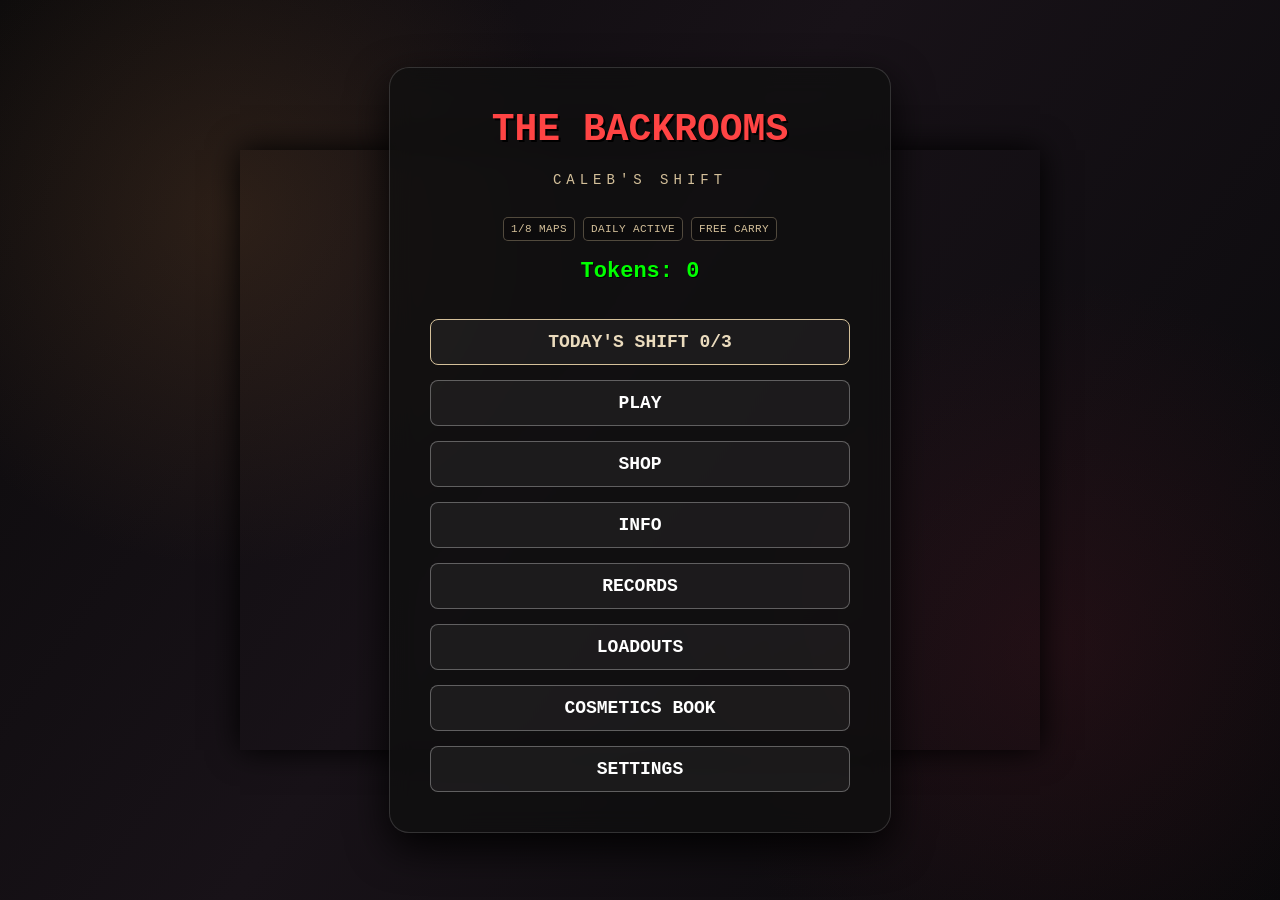
==== index.html @ a56b7ee3 "Add files via upload" ====
<!DOCTYPE html>
<html lang="en">
<head>
    <meta charset="UTF-8">
    <meta name="viewport" content="width=device-width, initial-scale=1.0, maximum-scale=1.0, user-scalable=no">
    <meta name="theme-color" content="#0a0a0a">
    <link rel="manifest" href="manifest.json">
    <meta name="mobile-web-app-capable" content="yes">
    <meta name="apple-mobile-web-app-capable" content="yes">
    <meta name="apple-mobile-web-app-status-bar-style" content="black-translucent">
    <meta name="apple-mobile-web-app-title" content="Caleb's Shift">
    <link rel="apple-touch-icon" href="assets/apple-touch-icon.png">
    <meta name="description" content="Repair the generators, survive the Backrooms, and catch the monster before it catches you.">
    <title>The Backrooms: Caleb's Shift</title>
        <link rel="stylesheet" href="css/style.css">
</head>
<body>

    <div id="menuBackdrop" aria-hidden="true"></div>
    <div id="crtFilter"></div>
    <div id="heatOverlay" aria-hidden="true"></div>
    <div id="fpsCounter">60 FPS</div>
    <div id="notificationStack" aria-live="polite"></div>

    <div id="gameHUD">
        <button id="hudCollapse" onclick="toggleHUDCollapsed()" aria-label="Hide HUD">‹</button>
        Generators: <span id="genCount">0/0</span>
        <div id="inventory"></div>
        <div id="mutations"></div>
        <button id="monsterRosterToggle" onclick="toggleMonsterRoster()" style="display:none;">MONSTERS ▾</button>
        <div id="monsterRoster" style="display:none;"></div>
    </div>
    <aside id="mapTaskHUD" aria-live="polite" style="display:none;"><div id="mapObjective"></div></aside>
    <button id="mapButton" onclick="toggleMapOverlay()" aria-label="Open map">MAP</button>
    <div id="mapOverlay" role="dialog" aria-label="Map" style="display:none;"><div class="map-card"><button onclick="toggleMapOverlay()">CLOSE MAP</button><canvas id="mapCanvas" width="640" height="440"></canvas><p>Viewing the map does not pause the hunt.</p></div></div>
    <aside id="hotelTaskHUD" aria-live="polite" style="display:none;">
        <div class="hotel-task-title">HOTEL ASSIGNMENTS <span id="hotelTaskCount">0/2</span></div>
        <div id="hotelTaskList"></div>
    </aside>
    <div id="storyLine" aria-live="polite"></div>

    <div id="hotelDialogue" role="dialog" aria-modal="false" aria-live="polite" style="display:none;">
        <div class="hotel-dialogue-card">
            <div id="hotelDialogueName" class="hotel-dialogue-name">HOTEL STAFF</div>
            <div id="hotelDialogueText" class="hotel-dialogue-text"></div>
            <div id="hotelDialogueChoices" class="hotel-dialogue-choices"></div>
            <button class="hotel-dialogue-close" onclick="closeHotelDialogue()">LEAVE</button>
        </div>
    </div>
    
    <!-- In-Game Alert Messages -->
    <div id="message" style="position: absolute; top: 50%; left: 50%; transform: translate(-50%, -50%); background: rgba(10, 10, 10, 0.85); backdrop-filter: blur(10px); padding: 30px 50px; border: 2px solid rgba(255,255,255,0.3); border-radius: 15px; font-size: 30px; text-align: center; display: none; pointer-events: none; z-index: 200; box-shadow: 0 10px 30px rgba(0,0,0,0.8);"></div>

    <!-- Main Menu -->
    <div id="mainMenu" class="menu-panel" style="display: flex;">
        <h1>THE BACKROOMS</h1>
        <div class="subtitle">CALEB'S SHIFT</div>
        <div id="menuStatusRow" class="menu-status-row"></div>
        <div class="token-display" id="tokenDisplayMain">Tokens: 0</div>
        <button class="todays-shift-button" onclick="showMenu('objectivesMenu')">TODAY'S SHIFT <span id="dailyBadge"></span></button>
        <button onclick="showMenu('modeMenu')">PLAY</button>
        <button onclick="openShop()">SHOP</button>
        <button onclick="showMenu('infoMenu')">INFO</button>
        <button onclick="showMenu('recordsMenu')">RECORDS</button>
        <button onclick="showMenu('loadoutsMenu')">LOADOUTS</button>
        <button onclick="showMenu('cosmeticsMenu')">COSMETICS BOOK</button>
        <button onclick="showMenu('settingsMenu')">SETTINGS</button>
        <button id="developerStudioButton" class="developer-menu-button" onclick="openDeveloperStudio()" style="display:none;">DEVELOPER STUDIO</button>
        <button id="developerDisableButton" class="developer-disable-button" onclick="disableDeveloperAccess()" aria-label="Disable developer mode" title="Disable developer mode" style="display:none;">×</button>
    </div>

    <div id="developerUnlockDialog" class="developer-dialog-backdrop" style="display:none;" role="dialog" aria-modal="true" aria-labelledby="developerUnlockTitle">
        <div class="developer-dialog-card">
            <h2 id="developerUnlockTitle">DEVELOPER ACCESS</h2>
            <p>Enter the developer code to add the room-building studio to the main menu.</p>
            <input id="developerCodeInput" class="developer-text-input" type="password" autocomplete="off" spellcheck="false" placeholder="Developer code">
            <div id="developerUnlockError" class="developer-dialog-error" aria-live="polite"></div>
            <div class="developer-dialog-actions"><button onclick="submitDeveloperUnlock()">UNLOCK</button><button onclick="closeDeveloperUnlock()" class="developer-secondary-button">CANCEL</button></div>
        </div>
    </div>

    <div id="developerRoomDialog" class="developer-dialog-backdrop" style="display:none;" role="dialog" aria-modal="true" aria-labelledby="developerRoomTitle">
        <div class="developer-dialog-card developer-room-dialog-card">
            <h2 id="developerRoomTitle">SAVE ROOM</h2>
            <p>Give this room a name and a short description. You can change both later.</p>
            <label>What is the name of this room?<input id="developerRoomNameInput" class="developer-text-input" type="text" maxlength="80" autocomplete="off" placeholder="Example: Platform 01"></label>
            <label>What is the description?<textarea id="developerRoomDescriptionInput" class="developer-text-input developer-textarea" maxlength="500" placeholder="What makes this room important or different?"></textarea></label>
            <div id="developerRoomError" class="developer-dialog-error" aria-live="polite"></div>
            <div class="developer-dialog-actions"><button onclick="submitDeveloperRoomDetails()">CONTINUE</button><button onclick="closeDeveloperRoomDialog()" class="developer-secondary-button">CANCEL</button></div>
        </div>
    </div>

    <section id="developerStudio" class="developer-studio" style="display:none;" aria-label="Developer Studio">
        <header class="developer-studio-header">
            <div><span class="developer-eyebrow">CALEB'S SHIFT · AUTHORING TOOL</span><h2>DEVELOPER STUDIO</h2></div>
            <div class="developer-header-actions"><button onclick="newDeveloperRoom()">NEW ROOM</button><button onclick="saveDeveloperRoom()" class="developer-primary-button">SAVE</button><button onclick="closeDeveloperStudio()" class="developer-danger-button">EXIT</button></div>
        </header>
        <div class="developer-studio-body">
            <aside class="developer-sidebar developer-room-sidebar">
                <div class="developer-sidebar-heading"><span>ROOMS</span><button onclick="newDeveloperRoom()" aria-label="Create new room">+</button></div>
                <div id="developerRoomList" class="developer-room-list"></div>
                <div class="developer-sidebar-tools"><button onclick="exportDeveloperRoom()">EXPORT CURRENT</button><button onclick="exportDeveloperRooms()">EXPORT ALL</button><button onclick="document.getElementById('developerRoomFileInput').click()">IMPORT ROOM</button><input id="developerRoomFileInput" type="file" accept="application/json,.json" style="display:none" onchange="importDeveloperRoom(event)"></div>
            </aside>
            <main class="developer-workspace">
                <div class="developer-toolbar" role="toolbar" aria-label="Room tools">
                    <button data-dev-tool="select" class="active-dev-tool">SELECT</button>
                    <button data-dev-tool="floor">FLOOR</button>
                    <button data-dev-tool="wall">WALL</button>
                    <button data-dev-tool="decoration">DECOR</button>
                    <button data-dev-tool="spawn">SPAWN</button>
                    <button data-dev-tool="connection">CONNECT</button>
                    <button data-dev-tool="eraser">ERASER</button>
                    <span class="developer-toolbar-separator"></span>
                    <button onclick="developerUndo()">UNDO</button><button onclick="developerRedo()">REDO</button><button onclick="developerFitCanvas()">FIT</button><button onclick="developerPlaytest()">PLAY TEST</button>
                </div>
                <div class="developer-canvas-wrap"><canvas id="developerCanvas" width="960" height="600" tabindex="0" aria-label="2D room canvas"></canvas><div id="developerCanvasHint" class="developer-canvas-hint">Create a room, then choose a tool and place objects here.</div></div>
                <div class="developer-statusbar"><span id="developerToolStatus">SELECT · Click an object to inspect it.</span><span id="developerDirtyStatus">UNSAVED</span></div>
            </main>
            <aside class="developer-sidebar developer-inspector-sidebar">
                <div class="developer-inspector-section"><div class="developer-sidebar-heading"><span>ROOM DETAILS</span></div><div id="developerRoomSummary" class="developer-room-summary">No room selected.</div><button onclick="openDeveloperRoomDialog()" style="margin-top:8px; width:100%; font-size:10px;">EDIT NAME / DESCRIPTION</button></div>
                <div class="developer-inspector-section"><div class="developer-sidebar-heading"><span>ROOM COLORS</span></div><label class="developer-color-row">FLOOR <input id="developerFloorColor" type="color" value="#5d594d"></label><label class="developer-color-row">WALL <input id="developerWallColor" type="color" value="#262625"></label><label class="developer-color-row">ACCENT <input id="developerAccentColor" type="color" value="#d4c09a"></label></div>
                <div class="developer-inspector-section"><div class="developer-sidebar-heading"><span>TOOL OPTIONS</span></div><label id="developerDecorationOption" class="developer-option-row">DECORATION<select id="developerDecorationType"><option value="bench">Bench</option><option value="locker">Locker</option><option value="column">Column</option><option value="poster">Poster</option><option value="lamp">Lamp</option><option value="crate">Crate</option><option value="sign">Sign</option></select></label><label id="developerSpawnOption" class="developer-option-row">SPAWN TYPE<select id="developerSpawnType"><option value="player">Player</option><option value="generator">Generator</option><option value="nizar">Nizar</option><option value="monster">Monster</option><option value="item">Item</option><option value="exit">Exit</option></select></label><label id="developerConnectionOption" class="developer-option-row">CONNECTION<select id="developerConnectionDirection"><option value="north">North</option><option value="east">East</option><option value="south">South</option><option value="west">West</option></select></label><p class="developer-help-text">Floor and wall tools draw rectangles. Decor, spawn, and connection tools place one marker per click. Select an object and press Delete to remove it.</p></div>
                <div class="developer-inspector-section"><div class="developer-sidebar-heading"><span>SELECTED OBJECT</span></div><div id="developerSelectionSummary" class="developer-selection-summary">Nothing selected.</div><button id="developerDeleteButton" onclick="deleteDeveloperSelection()" class="developer-secondary-button" disabled>DELETE SELECTED</button></div>
            </aside>
        </div>
    </section>

    <div id="statsMenu" class="menu-panel">
        <h2>RUN RECORDS</h2>
        <div id="statsContent" style="text-align:left; line-height:1.7;"></div>
        <button onclick="showMenu('mainMenu')">BACK</button>
    </div>

    <div id="cosmeticsMenu" class="menu-panel" style="max-height:80vh; overflow-y:auto;">
        <h2>COLLECTOR'S BOOK</h2>
        <div class="cosmetic-tabs"><button onclick="setCosmeticTab('colors')">COLORS</button><button onclick="setCosmeticTab('trails')">TRAILS</button><button onclick="setCosmeticTab('hats')">HATS</button><button onclick="setCosmeticTab('masks')">MASKS</button><button onclick="setCosmeticTab('skins')">SKINS</button></div>
        <div id="cosmeticsContent" style="text-align:left; line-height:1.7;"></div>
        <button onclick="showMenu('mainMenu')">BACK</button>
    </div>

    <div id="collectionMenu" class="menu-panel" style="max-height:80vh; overflow-y:auto;">
        <h2>COLLECTION</h2>
        <div id="collectionContent" style="text-align:left; line-height:1.55;"></div>
        <button onclick="showMenu('mainMenu')">BACK</button>
    </div>

    <div id="recordsMenu" class="menu-panel" style="max-height:84vh; overflow-y:auto;">
        <h2>RECORDS</h2>
        <div id="recordsContent" style="text-align:left; line-height:1.55;"></div>
        <button onclick="showMenu('mainMenu')">BACK</button>
    </div>

    <div id="objectivesMenu" class="menu-panel" style="max-height:80vh; overflow-y:auto;">
        <h2>DAILY OBJECTIVES</h2>
        <div id="dailyObjectivesContent" style="text-align:left; line-height:1.5;"></div>
        <p style="font-size:12px;color:#888">Objectives refresh each day on this device.</p>
        <button onclick="showMenu('mainMenu')">BACK</button>
    </div>

    <div id="loadoutsMenu" class="menu-panel" style="max-height:80vh; overflow-y:auto;">
        <h2>LOADOUTS</h2>
        <p style="font-size:12px;color:#aaa">Choose which owned item types are available during your next run. Items still leave your inventory when used.</p>
        <div id="loadoutsContent"></div>
        <button onclick="showMenu('mainMenu')">BACK</button>
    </div>

    <div id="updateBanner" role="status">
        <span>New version available.</span>
        <button id="updateButton">RELOAD</button>
    </div>

    <div id="installMenu" class="menu-panel">
        <h2>PHONE SETUP</h2>
        <div style="text-align:left; font-size:14px; line-height:1.5;">
            <b>Best fullscreen:</b> install the game from your browser's menu, then launch it from the Home Screen.<br><br>
            <b>iPhone:</b> open in Safari → Share → Add to Home Screen → Add.<br><br>
            <b>Android:</b> open in Chrome → menu ⋮ → Install app or Add to Home screen.<br><br>
            Once installed, the browser bar should disappear and the game can work offline after its first online load.
        </div>
        <button id="installButton" style="display:none; border-color:#0f0; color:#0f0;">INSTALL APP</button>
        <button onclick="showMenu('settingsMenu')" style="margin-top:15px; border-color:#ff4444; color:#ff4444;">BACK</button>
    </div>

    <!-- End Menu -->
    <div id="endMenu" class="menu-panel">
        <h1 id="endTitle">YOU WIN</h1>
        <h2 id="endDesc" style="font-weight: normal; margin-bottom: 25px;"></h2>
        <button onclick="playAgainFromEnd()">PLAY AGAIN</button>
        <button onclick="returnToMainMenu()">MAIN MENU</button>
    </div>

    <!-- Mode Menu -->
    <div id="modeMenu" class="menu-panel">
        <h2>CHOOSE MODE</h2>
        <button onclick="chooseMode('campaign')">CAMPAIGN<br><span style="font-size:12px;color:#aaa">Unlock maps and progress through the story.</span></button>
        <button onclick="openChallengeMode()">CHALLENGE MODE<br><span style="font-size:12px;color:#aaa">Three rotating altered contracts with token rewards.</span></button>
        <button onclick="chooseMode('endless')">ENDLESS MODE<br><span style="font-size:12px;color:#aaa">Each completed round gets more dangerous.</span></button>
        <button onclick="chooseMode('survival')">SURVIVAL MODE<br><span style="font-size:12px;color:#aaa">Build your own monster challenge.</span></button>
        <button onclick="showMenu('mainMenu')" style="margin-top:15px; border-color:#ff4444; color:#ff4444;">BACK</button>
    </div>

    <div id="challengeMenu" class="menu-panel" style="max-height:80vh; overflow-y:auto;">
        <h2>CHALLENGE BOARD</h2>
        <p style="font-size:12px;color:#aaa">Complete altered contracts. Each one has its own map rule and reward.</p>
        <div id="challengeContent"></div>
        <button onclick="showMenu('modeMenu')" style="border-color:#ff4444;color:#ff4444;">BACK</button>
    </div>

    <!-- Map Select -->
    <div id="mapMenu" class="menu-panel" style="max-height:80vh; overflow-y:auto;">
        <h2>SELECT MAP</h2>
        <div id="mapOptions"></div>
        <button onclick="showMenu('modeMenu')" style="margin-top:15px; border-color:#ff4444; color:#ff4444;">BACK</button>
    </div>

    <!-- Difficulty Menu -->
    <div id="diffMenu" class="menu-panel">
        <h2>SELECT DIFFICULTY</h2>
        <div id="standardDifficultyOptions">
            <button onclick="startSelectedGame(0)">EASY (10 Tokens)<br><span style="font-size:12px;color:#aaa">Slow Speed | Typing Puzzles | 0-1 Mutations</span></button>
            <button onclick="startSelectedGame(1)">NORMAL (25 Tokens)<br><span style="font-size:12px;color:#aaa">Standard Speed | Mixed Puzzles | 1-2 Mutations</span></button>
            <button onclick="startSelectedGame(2)">HARD (40 Tokens)<br><span style="font-size:12px;color:#aaa">Fast Speed | Skill Checks | 2-3 Mutations</span></button>
        </div>
        <div id="runSetupOptions">
            <h3>LOADOUT</h3>
            <div id="runLoadoutOptions"></div>
        </div>
        <button id="startSurvivalButton" onclick="startSurvival()" style="display:none;">START SURVIVAL</button>
        <button onclick="showMenu('modeMenu')" style="margin-top: 15px; border-color: #ff4444; color: #ff4444;">BACK</button>
    </div>

    <!-- Survival Setup -->
    <div id="survivalMenu" class="menu-panel" style="max-height:80vh; overflow-y:auto;">
        <h2>SURVIVAL SETUP</h2>
        <div class="survival-setup">
            <div class="survival-summary" id="survivalSummary">Choose a map, hunter team, and difficulty.</div>
            <section><b>1 · MAP</b><label>Run location <select id="survivalMap"><option value="level0">Level 0 — The Maze</option><option value="boilerworks">Level 3 — The Boilerworks</option><option value="hotel">THE ENDLESS HOTEL</option><option value="crimson">THE CRIMSON CONTAINMENT</option><option value="forest">THE BLACKWOOD FOREST</option><option value="amine">THE PARTED GRID</option><option value="subway">THE LAST LINE</option></select></label></section>
            <section><b>2 · HUNTERS</b><div class="monster-picks"><label><input id="survivalCaleb" type="checkbox" checked> Caleb</label><label><input id="survivalMalakai" type="checkbox"> Malakai</label><label><input id="survivalJordan" type="checkbox"> Jordan</label><label><input id="survivalAeson" type="checkbox"> Aeson</label><label><input id="survivalBassam" type="checkbox"> Bassam</label><label><input id="survivalRhys" type="checkbox"> Rhys</label><label><input id="survivalNoah" type="checkbox"> Noah</label><label><input id="survivalAmine" type="checkbox"> Amine</label><label><input id="survivalNizar" type="checkbox"> Nizar</label></div><label>Active hunters <select id="survivalCount"><option value="1">1</option><option value="2">2</option><option value="3">3</option><option value="4">4</option><option value="5">5</option><option value="6">6</option><option value="7">7</option><option value="8">8</option></select></label></section>
            <section><b>3 · RULES</b><label>Difficulty <select id="survivalDiff"><option value="0">Easy</option><option value="1" selected>Normal</option><option value="2">Hard</option></select></label><label>Generators <select id="survivalGens"><option value="3">3</option><option value="4" selected>4</option><option value="5">5</option><option value="6">6</option><option value="7">7</option><option value="8">8</option></select></label><label><input id="survivalEvents" type="checkbox" checked> Map events enabled</label><input id="survivalMuts" type="hidden" value="0"></section>
        </div>
        <button onclick="startSurvival()">START SURVIVAL</button>
        <button onclick="showMenu('modeMenu')" style="margin-top:15px; border-color:#ff4444; color:#ff4444;">BACK</button>
    </div>

    <!-- Info/Database Menu -->
    <div id="infoMenu" class="menu-panel" style="max-height: 80vh; overflow-y: auto;">
        <h2>DATABASE & TIPS</h2>
        <div class="info-tabs" role="tablist"><button onclick="setInfoTab('start')">START</button><button onclick="setInfoTab('maps')">MAPS</button><button onclick="setInfoTab('monsters')">MONSTERS</button><button onclick="setInfoTab('systems')">SYSTEMS</button></div>
        <div class="info-sections">
            <details class="info-section" data-info-tab="start" open><summary style="color:#0ff;">HOW TO PLAY</summary><div>
            <b>Desktop:</b> WASD moves · E interacts · SPACE uses Adrenaline / hits skill checks · F uses Flashbang · LEFT SHIFT dashes · hold B to hold breath · H hides near a cabinet · N throws a Noise Maker.<br>
            <b>Phone:</b> Joystick moves · E interacts · ◎ Abilities · ▣ Items · HIT Skill Check when repairing. Install from the Home Screen for the cleanest fullscreen experience.<br>
            <b>Goal:</b> Repair every generator, then catch the fleeing monster.<br></div></details>

            <details class="info-section" data-info-tab="start"><summary style="color:#b8aaff;">GAME MODES</summary><div>
            <b>Challenge:</b> Choose one of three rotating altered contracts. Each has a map rule, focused objective, and listed token reward.<br>
            <b>Endless:</b> Each win immediately begins the next round. Generators, speed, mutations, outages, false generators, and monster count increase; round 4 introduces a second monster.<br>
            <b>Survival:</b> Choose the map, monster roster, difficulty, generators, event setting, and a saved loadout. Every monster uses its core chase behavior on every map; home-map mechanics remain special.</div></details>

            <details class="info-section" data-info-tab="monsters"><summary style="color:#ff4444;">MONSTERS</summary><div>
            <b>CALEB — The Disruptor</b><br>Patrols normally and periodically releases an EMP that makes the map difficult to read.<br><span style="color:#aaa">Counter:</span> Keep moving after the warning and use landmarks to reorient yourself.<br><br>
            <b>MALAKAI — The Blood Hunter</b><br>Fast and aggressive. Repairs, failed skill checks, false generators, and other mistakes can give him your last known trail for a short time.<br><span style="color:#aaa">Counter:</span> Crouch, break line of sight, use a Noise Maker, or let a trap slow him down.<br><br>
            <b>JORDAN — The Mimic</b><br>Can disguise himself as a generator. Interacting with him reveals the trick and eventually triggers an enraged chase.<br><span style="color:#aaa">Counter:</span> Watch for the suspicious visual offset and be ready to run after checking a generator.<br><br>
            <b>AESON — The Firestarter</b><br>Ignites circular zones that slow you and alert him to heat on every level. In the Boilerworks he also controls the central boiler.<br><span style="color:#aaa">Counter:</span> Keep moving, use cold routes, and watch the heat meter.<br><br>
            <b>BASSAM — The Concierge</b><br>Disguises himself as a hotel employee and offers believable but dangerous directions. Outside the Hotel, he sends false employees after you every 10–20 seconds.<br><span style="color:#aaa">Counter:</span> Check badges, shadows, and directions before trusting an employee. False employees can be outrun or stunned with a well-timed escape.<br><br>
            <b>RHYS — The Contained</b><br>Spits short-range goop that slows you, creates slowing puddles, and charges in a straight line after a brief brace on every level. On Crimson Containment, restore the generators before recovering the seal and arming the vault trap.<br><span style="color:#aaa">Counter:</span> Dodge sideways during the brace, use the Goop Neutralizer, and bait his special charge into the cracked wall when that route is active.<br></div></details>
            <details class="info-section" data-info-tab="monsters"><summary style="color:#9ad7dd;">NOAH — THE STALKER</summary><div>Invisible for most of the run, Noah closes in nearby, briefly reveals himself, then makes a short intercept burst before fading back into the forest. He can call lightning circles that heavily slow and blur you.<br><span style="color:#aaa">Counter:</span> Stay in lit cabins, break line of sight, move out of lightning circles, and use a Flashbang to scatter him. Audio hooks are intentionally ready but silent until custom files are added.</div></details>
            <details class="info-section" data-info-tab="monsters"><summary style="color:#ddd;">AMINE — THE PARTED</summary><div>Invisible normally. Hold Focus Vision to hide the map and reveal only Amine. He flashes periodically and teleports behind you. His Parted Grid chase is unique to his home map.<br><span style="color:#aaa">Counter:</span> Alternate normal sight and Focus Vision, keep moving after a teleport, and reach the exit gate for the exposed final chase.</div></details>
            <details class="info-section" data-info-tab="monsters"><summary style="color:#9cd6ff;">NIZAR — THE CONTROLLER</summary><div>Uses signal distortion on every level. His Closing Frames appear on both sides and push inward; move before they pin you. He can also split into two False Nizars that chase you without a shadow. The real Nizar always casts one. The Last Line control chase is unique to the Subway.<br><span style="color:#aaa">Counter:</span> Restore signal panels, keep moving when the frames appear, and use the real shadow to identify the hunter.</div></details>
            
            <details class="info-section" data-info-tab="monsters"><summary style="color:#ff4444;">MUTATIONS</summary><div>
            <b>Speed Demon:</b> Flat speed boost.<br>
            <b>Frenzy:</b> Gains a speed boost with every repaired generator.<br>
            <b>Giant:</b> Massive visual size.<br>
            <b>Camouflage:</b> Color blends perfectly into the floor.<br>
            <b>Phantom:</b> Glides slowly through solid walls.<br>
            <b>All-Seeing:</b> Periodically tracks your exact location.<br>
            <b>Gloom:</b> Significantly darkens the map's shadows.<br>
            <b>Reinforced:</b> Generators require an extra interaction to fix.<br>
            <b>Lethargy:</b> Player base running speed is reduced by 10%.<br>
            <b>Resilient:</b> Flashbang stun duration is halved.<br>
            <b>Scrambler:</b> Hides your generator progress UI.<br>
            <b>Hexed:</b> Player boosts (Adrenaline) only last half as long.<br>
            <b>Hallucinations:</b> Creates harmless visual decoys nearby. Do not chase every shape you see.<br>
            <b>Locked In:</b> Hotel lockdowns can seal a nearby doorway for longer.<br>
            <b>Echo:</b> False sound rings can appear away from the real danger.<br>
            <b>False Objective:</b> Periodically corrupts the objective text on your HUD.<br>
            <b>Watcher:</b> Camera and mirror routes reveal your position more often.<br>
            <b>Panic:</b> Skill-check zones become less stable while the monster is close.<br>
            <b>Heavy Footfall:</b> The monster is slower but its search pressure lasts longer.<br>
            <b>Afterimage:</b> Leaves a harmless delayed silhouette when it changes direction.<br>
            <span style="color:#aaa">They can also fake generator markers, alerts, and HUD progress. They never deal damage.</span><br></div></details>

            <details class="info-section" data-info-tab="systems"><summary style="color:#d8b4ff;">PROGRESSION</summary><div>
            <b>Cosmetics:</b> Colors, trails, hats, masks, and body skins are cosmetic-only rewards for Hard wins, monster catches, Endless progress, special challenges, and long-term career milestones. Equip skins from the SKINS tab in the Collector’s Book; image previews appear there.<br>
            <b>Statistics:</b> The Statistics screen records wins, losses, generators, catches, Endless best, fastest win, item use, and favorite monster.<br>
            <b>Inventory:</b> You can carry up to eight consumables. Ground supplies only fit when a slot is free. Custom loadouts choose exact item quantities, up to eight total; Free Carry permits any owned supply.<br>
            <b>Specialist Gear:</b> Signal Scramblers block tracking alerts with X, Goop Neutralizers clear Rhys hazards, Repair Kits widen the next skill-check zone, and Flares brighten the area but reveal your location. The permanent Dash Module uses LEFT SHIFT and has a five-second cooldown.<br></div></details>
            
            <details class="info-section" data-info-tab="start"><summary style="color:#0f0;">TIPS</summary><div>
            - Use <b>'E'</b> to repair generators.<br>
            - Skill check needles now loop endlessly! Take your time to hit the green zone.<br>
            - Jordan has a 30-second cooldown before he can sabotage multiple generators.<br></div></details>
            <details class="info-section" data-info-tab="maps"><summary style="color:#ffcc00;">MAP EVENTS & GENERATORS</summary><div>
            <b>Power Outage:</b> The map darkens for a short time. Maintenance rooms can restore the lights early.<br>
            <b>Emergency Lights:</b> Red alarms reveal both locations and let the monster track you through the maze too.<br>
            <b>False Generators:</b> Look closely for their small offset amber status light. Do not repair them.<br>
            <b>Fuse Generator:</b> Find the loose fuses around the map before repairing it.<br>
            <b>Multi-stage Generator:</b> Complete several repair stages before it comes online. It uses a circuit puzzle.<br>
            <b>Response Array:</b> Click each target before it expires. It is deliberately click/touch-only; missing one fails the repair and stuns you.<br>
            <b>Color Memory:</b> Watch the red, blue, green, and yellow sequence, then repeat it. A wrong choice fails the repair and stuns you.<br>
            <b>Shift Cache:</b> A rare lucky block that can contain an item, repair a generator, create another generator, or grant a temporary speed surge. Items still require free inventory space.<br>
            <b>Safe Room:</b> The monster cannot detect or catch you while you are inside, but it keeps moving through the map.<br>
            <b>Hiding Spot:</b> Hide for up to 20 seconds while the monster keeps patrolling. If it sees you enter, it will check the spot and catch you.<br>
            <b>Crouch:</b> Hold the crouch button to slow yourself and the monster while you reposition.<br>
            <b>Hold Breath:</b> Hold your breath briefly to avoid the All-Seeing mutation. It has a cooldown.<br>
            <b>Noise Maker:</b> Throw a sound somewhere else to pull the monster away. Completed generators also make noise.<br>
            <b>Bear Trap:</b> Press T or use Items to place one at your feet. It briefly stuns a monster, then disappears. Only two can be active.<br></div></details>
            <details class="info-section" data-info-tab="maps"><summary style="color:#ff6b2b;">THE BOILERWORKS</summary><div>
            <b>Objective:</b> Repair every generator, activate all three cooling valves, then find and shut down the central boiler.<br>
            <b>Heat:</b> Burning sections build heat and slightly slow you. Leave the area to cool down. The Boilerworks uses long procedural halls and rooms, so routes change every run.<br>
            <b>Monsters:</b> Aeson is most likely here, but Jordan, Caleb, Malakai, and rare two-monster runs are possible.<br></div></details>
            <details class="info-section" data-info-tab="maps"><summary style="color:#d4c09a;">THE ENDLESS HOTEL</summary><div>
            <b>Objective:</b> Repair the hotel generators, complete and report staff assignments, evacuate the employees through the elevator, then catch Bassam.<br>
            <b>Employees:</b> Speak to staff to accept up to two assignments. Complete the work, then return to the same staff member to report it.<br>
            <b>Events:</b> Hotel Lockdown seals a whole corridor section temporarily. Bassam can impersonate staff and place a false assignment among your real ones. Dialogue and employee tasks pause the hunt; hiding remains usable even while Bassam or multiple monsters are active.<br></div></details>
            <details class="info-section" data-info-tab="maps"><summary style="color:#ffe06b;">THE CRIMSON CONTAINMENT</summary><div><b>Objective:</b> Repair generators, locate the Crimson Seal through a changing route, then lure Rhys into the containment trap.<br><b>Events:</b> Containment alarms, pressure releases, a sweeping emergency-light circle, and seal resonance. This level does not use power outages.</div></details>
            <details class="info-section" data-info-tab="maps"><summary style="color:#9ad7dd;">THE BLACKWOOD FOREST</summary><div><b>Objective:</b> Repair remote generators, restore two dark cabin breakers, recover the Ranger Beacon battery, then install it at the watchtower to expose Noah. Lit cabins are safe zones because Noah cannot stalk through strong light.<br><b>Events:</b> Fog Roll darkens the woods for a short time. <b>Layout:</b> Procedural clearings, woodland trails, tree barriers, and cabin interiors change each run. Flashbangs scatter Noah to a distant unlit location.</div></details>
            <details class="info-section" data-info-tab="maps"><summary style="color:#ddd;">THE PARTED GRID</summary><div><b>Objective:</b> Repair every generator, find the exit gate, then pursue Amine in the turret car. Steer around roadblocks and fire carefully—eight repetitive shots jam the turret, and Amine can vanish from the road for short periods.<br><b>Hazards:</b> Falling into random sinkholes is fatal. Burning zones heavily slow and blur you. Before the final pursuit, Amine flashes into view and teleports nearby.</div></details>
             <details class="info-section" data-info-tab="maps"><summary style="color:#9cd6ff;">THE LAST LINE</summary><div><b>Objective:</b> Restore the signal panels, then reach the control room. From there, route one of several trains through the moving hunter's track within two minutes by opening and closing lane switches. The hunter can dodge between tracks, so watch the whole board and adapt.<br><b>Features:</b> Each run assembles three or four stations along a readable connected spine, with two-track tunnels, ticket booths, service rooms, stopped cars, moving trains, and different objective locations. Route Boards are tap/click puzzles that rotate track pieces into one connected line.<br><b>Subway rewards:</b> Earn the Stop Sign Mask first by recovering and delivering the torn ticket before restoring any signal. Then earn the Headlight by letting three trains miss Nizar, allowing the passenger train to pass while he is alive, and catching him. Finally, after both are earned, recover the gold fare sphere as Nizar before restoring any signal to unlock the Train Skin through the Gold Fare cutscene.<br><b>Gold pressure:</b> The sphere broadcasts your position for five seconds every 25 seconds, drains outside lit stations, starts a three-minute validation timer, flickers a completed signal every 25 seconds, locks station doors, and accelerates passing trains. Re-stabilize flickering signals before Rail Control will accept the fare.</div></details>
             <details class="info-section" data-info-tab="maps"><summary style="color:#c5a9ff;">THE SHADOW GATE</summary><div><b>Objective:</b> Recover all three Caleb fragments, bring them to the Caleb Vessel at the sealed gate, then step into Lucas's line of sight.<br><b>Encounter:</b> Lucas patrols the serviceway, can charge through a corridor, and runs to hold the gate once the fragments are placed. When he sees you, the shadow takes him and the round ends with the normal token, campaign, and mastery rewards. Caleb's boss arena is reserved for a later patch.</div></details>
            <details class="info-section" data-info-tab="systems"><summary style="color:#8cd9d0;">MAP INTEL</summary><div>Clear a map on Easy, Normal, and Hard, then buy its Map Intel in the Shop. Press <b>M</b> on desktop or tap <b>MAP</b> on mobile to open the full layout without pausing the danger.</div></details>
            <details class="info-section" data-info-tab="start"><summary style="color:#0ff;">MOBILE CONTROLS</summary><div>
            <b>Joystick:</b> Move freely in any direction.<br>
            <b>E:</b> Interact with generators, fuses, rooms, and hiding spots.<br>
            <b>◎ Abilities:</b> Pauses the game and opens Crouch, Hold Breath, and Hide. Crouch is a toggle on phone.<br>
            <b>▣ Items:</b> Pauses the game and opens every carried supply, including Specialist Gear.<br>
            <b>Skill Check:</b> Appears during timing-based repairs. Tap it when the needle is inside the green zone.<br></div></details>
            <details class="info-section" data-info-tab="systems"><summary style="color:#d8b4ff;">OBJECTIVES & LOADOUTS</summary><div>
            <b>Daily Objectives:</b> Complete rotating local objectives for bonus tokens from the main menu.<br>
            <b>Loadouts:</b> Build a custom kit from owned supplies, choosing exact quantities up to the eight-slot carry limit. Items are still consumed normally when used.<br></div></details>
            <br><span style="color:#888;">Version <span id="infoVersion">1.0.0</span> · Created for local play with friends.</span>
        </div>
        <button onclick="showMenu('mainMenu')" style="margin-top: 15px; border-color: #ff4444; color: #ff4444;">BACK</button>
    </div>

    <!-- Shop Menu -->
    <div id="shopMenu" class="menu-panel" style="max-height: 80vh; overflow-y: auto;">
        <h2>BLACK MARKET</h2>
        <div class="token-display" id="tokenDisplayShop">Tokens: 0</div>
        <div id="shopCarryStatus" class="shop-carry-status"></div>
        <div class="shop-tabs"><button onclick="setShopTab('upgrades')">UPGRADES</button><button onclick="setShopTab('supplies')">SUPPLIES</button><button onclick="setShopTab('maps')">MAP INTEL</button></div>
        <div id="mapIntelShop"></div>
        
        <div class="shop-item">
            <div>
                <div>Running Shoes (Tier <span id="shoeTier">0</span>/3)</div>
                <div class="shop-desc">+5% permanent speed</div>
            </div>
            <button id="btnShoe" onclick="buyUpgrade('shoe', 50)">50 T</button>
        </div>
        <div class="shop-item"><div><div>Emergency Battery</div><div class="shop-desc">Press R to restore the lights during an outage.</div></div><span class="shop-actions"><button onclick="buyConsumable('battery', 22)">22 T</button><button class="discard-button" onclick="discardConsumable('battery')">DISCARD</button></span></div>
        <div class="shop-item"><div><div>Breath Filter</div><div class="shop-desc">Your next breath hold lasts longer.</div></div><span class="shop-actions"><button onclick="buyConsumable('breathFilter', 16)">16 T</button><button class="discard-button" onclick="discardConsumable('breathFilter')">DISCARD</button></span></div>
        <div class="shop-item">
            <div>
                <div>Hacker Gloves (Tier <span id="hackTier">0</span>/2)</div>
                <div class="shop-desc">-1 key/skill hit required</div>
            </div>
            <button id="btnHack" onclick="buyUpgrade('hack', 75)">75 T</button>
        </div>
        <div class="shop-item">
            <div>
                <div>Quick Hands (Tier <span id="quickTier">0</span>/3)</div>
                <div class="shop-desc">-10% skill check needle speed</div>
            </div>
            <button id="btnQuick" onclick="buyUpgrade('quick', 40)">40 T</button>
        </div>
        <div class="shop-item">
            <div>
                <div>Lucky Coin (Tier <span id="coinTier">0</span>/1)</div>
                <div class="shop-desc">+50% tokens earned</div>
            </div>
            <button id="btnCoin" onclick="buyUpgrade('coin', 150)">150 T</button>
        </div>
        <div class="shop-item">
            <div>
                <div>Dash Module</div>
                <div class="shop-desc">Permanent LEFT SHIFT / mobile dash. Five-second cooldown; creates noise.</div>
            </div>
            <button id="btnDash" onclick="buyUpgrade('dash', 300)">300 T</button>
        </div>
        <div class="shop-item">
            <div>
                <div>Adrenaline Syringe</div>
                <div class="shop-desc">Press SPACE for 4s speed boost.</div>
            </div>
            <span class="shop-actions"><button onclick="buyConsumable('adrenaline', 15)">15 T</button><button class="discard-button" onclick="discardConsumable('adrenaline')">DISCARD</button></span>
        </div>
        <div class="shop-item">
            <div>
                <div>Flashbang</div>
                <div class="shop-desc">Press F to stun monster for 4s.</div>
            </div>
            <span class="shop-actions"><button onclick="buyConsumable('flashbang', 20)">20 T</button><button class="discard-button" onclick="discardConsumable('flashbang')">DISCARD</button></span>
        </div>
        <div class="shop-item">
            <div>
                <div>Noise Maker</div>
                <div class="shop-desc">Press N or ♬ to lure the monster away.</div>
            </div>
            <span class="shop-actions"><button onclick="buyConsumable('noiseMaker', 18)">18 T</button><button class="discard-button" onclick="discardConsumable('noiseMaker')">DISCARD</button></span>
        </div>
        <div class="shop-item">
            <div>
                <div>Bear Trap</div>
                <div class="shop-desc">Press T or choose it from Items to place a trap. Monsters are briefly stunned.</div>
            </div>
            <span class="shop-actions"><button onclick="buyConsumable('bearTrap', 24)">24 T</button><button class="discard-button" onclick="discardConsumable('bearTrap')">DISCARD</button></span>
        </div>
        <div class="shop-item"><div><div>Signal Scrambler</div><div class="shop-desc">X / Items: blocks tracking alerts briefly. Physical sight still works.</div></div><span class="shop-actions"><button onclick="buyConsumable('signalScrambler', 26)">26 T</button><button class="discard-button" onclick="discardConsumable('signalScrambler')">DISCARD</button></span></div>
        <div class="shop-item"><div><div>Goop Neutralizer</div><div class="shop-desc">G / Items: clears nearby goop and pressure hazards in Crimson Containment.</div></div><span class="shop-actions"><button onclick="buyConsumable('neutralizer', 14)">14 T</button><button class="discard-button" onclick="discardConsumable('neutralizer')">DISCARD</button></span></div>
        <div class="shop-item"><div><div>Repair Kit</div><div class="shop-desc">K / Items: shortens circuit patterns and widens timing windows on the next generator task.</div></div><span class="shop-actions"><button onclick="buyConsumable('repairKit', 19)">19 T</button><button class="discard-button" onclick="discardConsumable('repairKit')">DISCARD</button></span></div>
        <div class="shop-item"><div><div>Emergency Flare</div><div class="shop-desc">L / Items: brightens the area, but alerts nearby monsters.</div></div><span class="shop-actions"><button onclick="buyConsumable('flare', 12)">12 T</button><button class="discard-button" onclick="discardConsumable('flare')">DISCARD</button></span></div>
        <button onclick="showMenu('mainMenu')" style="margin-top: 15px; border-color: #ff4444; color: #ff4444;">BACK</button>
    </div>

    <!-- Settings Menu -->
    <div id="settingsMenu" class="menu-panel">
        <h2>SETTINGS</h2>
        <div class="setting-item">
            <span>Master Volume</span>
            <input type="range" id="volMaster" min="0" max="100" value="100" oninput="saveSettings()">
        </div>
        <div class="setting-item">
            <span>SFX Volume</span>
            <input type="range" id="volSFX" min="0" max="100" value="100" oninput="saveSettings()">
        </div>
        <div class="setting-item">
            <span>Show FPS</span>
            <button id="btnFPS" onclick="toggleSetting('fps')" style="padding: 5px 10px; font-size:14px;">OFF</button>
        </div>
        <div class="setting-item">
            <span>Retro CRT Filter</span>
            <button id="btnCRT" onclick="toggleSetting('crt')" style="padding: 5px 10px; font-size:14px;">OFF</button>
        </div>
        <div class="setting-item">
            <span>Optimization Mode</span>
            <button id="btnOptimization" onclick="toggleSetting('optimization')" style="padding: 5px 10px; font-size:14px;">OFF</button>
        </div>
        <button onclick="testSound()" style="border-color:#0ff; color:#0ff;">TEST SOUND</button>
        <button onclick="showInstallHelp()" style="border-color:#d4c09a; color:#d4c09a;">PHONE / INSTALL</button>
        <div class="save-tools">
            <div class="save-status" id="saveStatus">Progress saves on purchases and completed runs.</div>
            <button onclick="exportSave()">EXPORT SAVE</button>
            <button onclick="document.getElementById('saveFileInput').click()">IMPORT SAVE</button>
            <button onclick="resetProgress()" style="border-color:#ff4444; color:#ff4444;">RESET PROGRESS</button>
            <input id="saveFileInput" type="file" accept="application/json,.json" style="display:none" onchange="importSave(event)">
        </div>
        <div class="version-label">Version <span id="settingsVersion">1.0.0</span></div>
        <button onclick="showMenu('mainMenu')" style="margin-top: 15px; border-color: #ff4444; color: #ff4444;">BACK</button>
    </div>

    <canvas id="gameCanvas" width="800" height="600"></canvas>

    <div id="touchControls" aria-label="Touch controls">
        <div id="joystick" class="joystick" aria-label="Movement joystick">
            <div id="joystickKnob" class="joystick-knob"></div>
        </div>
        <div id="touchPuzzle" class="touch-puzzle" aria-label="Wiring buttons">
            <button class="puzzle-button" data-puzzle-key="w">W</button>
            <button class="puzzle-button" data-puzzle-key="a">A</button>
            <button class="puzzle-button" data-puzzle-key="s">S</button>
            <button class="puzzle-button" data-puzzle-key="d">D</button>
        </div>
        <div class="touch-actions">
            <button id="touchInteract" class="touch-button interact-button" aria-label="Interact">E</button>
            <button id="touchDash" class="touch-button dash-button" aria-label="Dash" style="display:none;">DASH</button>
            <button id="touchAbilities" class="touch-button boost-button" aria-label="Abilities">◎</button>
            <button id="touchItems" class="touch-button flash-button" aria-label="Items">▣</button>
            <button id="touchSkillCheck" class="touch-button skill-check-button" aria-label="Skill check" style="display:none;">HIT</button>
            <button id="touchFocus" class="touch-button focus-button" aria-label="Focus vision" style="display:none;">FOCUS</button>
        </div>
    </div>

    <div id="amineRoadControls" aria-label="Amine road chase controls" style="display:none;">
        <button id="amineRoadLeft" aria-label="Steer left">◀</button>
        <button id="amineRoadFire" aria-label="Fire turret">FIRE</button>
        <button id="amineRoadRight" aria-label="Steer right">▶</button>
    </div>

    <div id="mobileActionMenu" class="mobile-action-menu" style="display:none;">
        <div class="mobile-action-card">
            <h2 id="mobileActionTitle">ABILITIES</h2>
            <div id="mobileActionContent"></div>
            <button onclick="closeMobileActionMenu()">RESUME</button>
        </div>
    </div>

    <script src="js/game.js"></script>
</body>
</html>
---- css/style.css ----
body {
            margin: 0;
            overflow: hidden;
            background-color: #0a0a0a;
            color: #fff;
            font-family: 'Courier New', Courier, monospace;
            display: flex;
            justify-content: center;
            align-items: center;
            height: 100vh;
        }
        body::before {
            content: "";
            position: fixed;
            inset: 0;
            z-index: -1;
            background:
                radial-gradient(circle at 18% 24%, rgba(118, 78, 42, 0.24), transparent 28%),
                radial-gradient(circle at 82% 72%, rgba(90, 24, 36, 0.22), transparent 30%),
                linear-gradient(125deg, #0b0a0b 0%, #181218 45%, #09090b 100%);
            animation: menuAtmosphere 16s ease-in-out infinite alternate;
        }
        @keyframes menuAtmosphere {
            from { filter: saturate(.8) brightness(.82); transform: scale(1); }
            to { filter: saturate(1.12) brightness(1.04); transform: scale(1.04); }
        }
        #menuBackdrop {
            position: fixed;
            inset: 0;
            z-index: 5;
            pointer-events: none;
            background:
                radial-gradient(circle at 18% 24%, rgba(118, 78, 42, 0.28), transparent 28%),
                radial-gradient(circle at 82% 72%, rgba(90, 24, 36, 0.25), transparent 30%),
                linear-gradient(125deg, #0b0a0b 0%, #181218 45%, #09090b 100%);
            animation: menuAtmosphere 16s ease-in-out infinite alternate;
        }
        canvas {
            background-color: transparent;
            filter: brightness(1.04);
            box-shadow: 0 0 30px rgba(0,0,0,1);
            transition: transform 0.05s;
            z-index: 10;
        }
        canvas.shake { animation: shake 0.3s infinite; }
        
        @keyframes shake {
            0% { transform: translate(2px, 1px) rotate(0deg); }
            20% { transform: translate(-3px, 0px) rotate(1deg); }
            40% { transform: translate(1px, -1px) rotate(1deg); }
            60% { transform: translate(-3px, 1px) rotate(0deg); }
            80% { transform: translate(-1px, -1px) rotate(1deg); }
            100% { transform: translate(1px, -2px) rotate(-1deg); }
        }
        
#crtFilter {
            position: absolute;
            top: 0; left: 0; width: 100vw; height: 100vh;
            background: linear-gradient(rgba(18, 16, 16, 0) 50%, rgba(0, 0, 0, 0.25) 50%), 
                        linear-gradient(90deg, rgba(255, 0, 0, 0.06), rgba(0, 255, 0, 0.02), rgba(0, 0, 255, 0.06));
            background-size: 100% 4px, 3px 100%;
            pointer-events: none; z-index: 1000;
            display: none; opacity: 0.8;
        }
#heatOverlay {
    position: fixed;
    inset: 0;
    z-index: 90;
    pointer-events: none;
    opacity: 0;
    background: radial-gradient(circle, rgba(255,120,35,.08), rgba(120,0,0,.34));
    backdrop-filter: blur(0px);
    transition: opacity .12s ease, backdrop-filter .12s ease;
}

        #fpsCounter {
            position: absolute; top: 10px; right: 20px;
            color: #0f0; font-weight: bold; font-size: 18px;
            z-index: 100; display: none; text-shadow: 1px 1px 0 #000;
        }

#gameHUD {
            position: absolute; top: 15px; left: 15px;
            background: rgba(20, 20, 20, 0.6);
            backdrop-filter: blur(8px);
            border: 1px solid rgba(255,255,255,0.1);
            border-radius: 10px; padding: 15px 25px;
            font-size: 20px; font-weight: bold;
            text-shadow: 2px 2px 0px #000;
            pointer-events: auto; display: none; z-index: 100;
            box-shadow: 0 4px 15px rgba(0,0,0,0.5);
        }
        #mutations { font-size: 14px; color: #ff4444; margin-top: 8px; }
#inventory { font-size: 14px; color: #00ffff; margin-top: 4px; }
#mapTaskHUD { position:fixed; top:15px; right:15px; z-index:110; width:min(300px,34vw); padding:12px; box-sizing:border-box; color:#ffcc66; background:rgba(18,15,18,.82); border:1px solid rgba(255,255,255,.18); border-radius:9px; box-shadow:0 4px 15px rgba(0,0,0,.55); font:12px/1.4 'Courier New',monospace; pointer-events:none; }
#mapObjective { min-height:18px; }
#gameHUD.rhys-objective-hud { left:15px; right:auto; width:min(310px,35vw); border-color:rgba(255,190,90,.48); }
#gameHUD.rhys-objective-hud + #mapTaskHUD { color:#ffe878; background:rgba(28,12,14,.84); border-color:rgba(255,190,90,.48); }
        #monsterRosterToggle { margin-top:8px; padding:4px 7px; background:rgba(0,0,0,.45); color:#ffb0b0; border:1px solid #a44; border-radius:5px; font: bold 11px inherit; }
#monsterRoster { margin-top:6px; padding-top:6px; border-top:1px solid rgba(255,255,255,.16); font-size:11px; line-height:1.4; color:#ffb0b0; }
#hotelTaskHUD { position:fixed; top:15px; right:15px; z-index:110; width:min(280px,34vw); padding:12px; border:1px solid rgba(212,192,154,.5); border-radius:9px; background:rgba(20,16,20,.78); box-shadow:0 4px 15px rgba(0,0,0,.55); font:12px/1.35 'Courier New',monospace; pointer-events:none; }
#storyLine { display:none; position:fixed; left:50%; bottom:7vh; transform:translateX(-50%); z-index:160; max-width:min(86vw,650px); padding:10px 18px; color:#ffe8b5; text-align:center; text-shadow:0 2px 4px #000; background:rgba(0,0,0,.65); border:1px solid rgba(255,220,160,.4); border-radius:7px; font:italic 17px/1.35 'Courier New',monospace; pointer-events:none; }
.focus-button { border-color:#ddd !important; color:#fff !important; background:rgba(0,0,0,.88) !important; }
#diffMenu { max-height:88vh; overflow-y:auto; }
.hotel-task-title { color:#eadbbd; font-weight:bold; letter-spacing:.3px; margin-bottom:7px; }
.hotel-task { margin:6px 0 0; padding:7px; border-left:3px solid #b9a37e; background:rgba(0,0,0,.25); }
.hotel-task.fake { border-color:#a96f6f; color:#e7b4b4; }
.hotel-task.ready { border-color:#8fffa1; color:#c9ffcf; }
.hotel-task small { display:block; margin-top:3px; color:#c7bdbd; font-size:10px; }
#hotelDialogue { position:fixed; inset:0; z-index:255; display:flex; align-items:flex-end; justify-content:center; padding:20px; box-sizing:border-box; pointer-events:none; }
.hotel-dialogue-card { width:min(620px,92vw); padding:18px; border:1px solid #d4c09a; border-radius:12px; background:rgba(13,10,14,.96); box-shadow:0 10px 32px #000; pointer-events:auto; }
.hotel-dialogue-name { color:#eadbbd; font-weight:bold; font-size:16px; margin-bottom:9px; }
.hotel-dialogue-text { min-height:38px; color:#fff; font-size:14px; line-height:1.45; }
.hotel-dialogue-choices { display:flex; flex-wrap:wrap; gap:8px; margin-top:13px; }
.hotel-dialogue-choices button, .hotel-dialogue-close { padding:9px 11px; border:1px solid #b9a37e; border-radius:6px; color:#fff; background:#211b22; font:bold 12px 'Courier New',monospace; touch-action:manipulation; }
.hotel-dialogue-choices button:hover, .hotel-dialogue-choices button:active { background:#4a3942; }
.hotel-dialogue-close { float:right; margin-top:12px; border-color:#888; color:#ccc; }

        .menu-panel {
            position: absolute; background: rgba(15, 15, 15, 0.75);
            backdrop-filter: blur(12px); border: 1px solid rgba(255,255,255,0.15);
            border-radius: 20px; padding: 40px; text-align: center;
            display: none; flex-direction: column; gap: 15px;
            z-index: 150; min-width: 420px; box-shadow: 0 15px 40px rgba(0,0,0,0.9);
        }
        /* The main menu can gain new entries without the final buttons being
           pushed below a smaller laptop or phone viewport. */
        #mainMenu { max-height: 88vh; overflow-y: auto; }
        .menu-panel h1 { margin: 0 0 10px 0; color: #ff4444; font-size: 38px; text-shadow: 2px 2px 0 #000; }
        .menu-panel h2 { margin: 0 0 15px 0; color: #fff; text-shadow: 1px 1px 0 #000; }
        .menu-panel button {
            background: rgba(255,255,255,0.05); color: #fff;
            border: 1px solid rgba(255,255,255,0.3); border-radius: 8px;
            padding: 12px 20px; font-family: inherit; font-weight: bold; font-size: 18px;
            cursor: pointer; transition: 0.2s;
        }
        .menu-panel button:hover { background: rgba(255,255,255,0.2); transform: translateY(-2px); }
        .menu-panel button:disabled { background: rgba(0,0,0,0.5); color: #555; border-color: #333; cursor: not-allowed; transform: none; }
        
        .shop-item, .setting-item {
            display: flex; justify-content: space-between; align-items: center;
            background: rgba(0,0,0,0.4); border-radius: 8px;
            padding: 12px 15px; border: 1px solid rgba(255,255,255,0.1);
        }
        .shop-item > div:first-child { flex: 1 1 auto; min-width: 0; text-align: left; }
        .shop-item > button { flex: 0 0 auto; margin-left: 16px; white-space: nowrap; }
        .shop-desc { text-align: left; font-size: 13px; color: #aaa; margin-top: 5px; }
        .token-display { color: #0f0; font-weight: bold; font-size: 22px; margin-bottom: 20px; text-shadow: 1px 1px 0 #000; }
        .menu-status-row { display: flex; justify-content: center; gap: 8px; flex-wrap: wrap; margin: 2px 0 3px; color: #d4c09a; font-size: 11px; letter-spacing: .4px; }
        .menu-status-row span { padding: 5px 7px; border: 1px solid rgba(212,192,154,.35); border-radius: 5px; background: rgba(0,0,0,.24); }
        .collection-row { display:flex; justify-content:space-between; gap:12px; padding:8px 9px; margin:5px 0; border:1px solid rgba(255,255,255,.12); border-radius:6px; background:rgba(0,0,0,.25); }
        .collection-row span { color:#aaa; font-size:12px; text-align:right; }
        .collection-tags { display:flex; flex-wrap:wrap; gap:5px; margin-top:7px; }
        .collection-tags span { padding:4px 6px; border:1px solid rgba(255,255,255,.18); border-radius:4px; color:#bbb; font-size:11px; }
        .record-section { margin: 8px 0; border-bottom: 1px solid rgba(255,255,255,.14); }
        .record-section summary { cursor:pointer; padding:8px 4px; color:#d4c09a; font-weight:bold; }
        .record-section > div { padding: 6px 4px 12px; }
        #runSetupOptions h3 { margin: 8px 0 2px; color:#d4c09a; font-size:14px; }
        
        input[type=range] { -webkit-appearance: none; width: 120px; background: transparent; }
        input[type=range]::-webkit-slider-thumb { -webkit-appearance: none; height: 16px; width: 16px; border-radius: 50%; background: #fff; cursor: pointer; margin-top: -6px; }
        input[type=range]::-webkit-slider-runnable-track { width: 100%; height: 4px; cursor: pointer; background: #555; border-radius: 2px; }

        #infoMenu::-webkit-scrollbar { width: 8px; }
        #infoMenu::-webkit-scrollbar-track { background: rgba(0,0,0,0.2); border-radius: 4px; }
        #infoMenu::-webkit-scrollbar-thumb { background: rgba(255,255,255,0.3); border-radius: 4px; }
        .info-sections { text-align: left; font-size: 14px; line-height: 1.5; }
        .info-section { margin: 8px 0; border-bottom: 1px solid rgba(255,255,255,0.14); }
        .info-section summary { cursor: pointer; padding: 8px 4px; font-weight: bold; border-bottom: 1px solid currentColor; list-style-position: inside; }
        .info-section summary::marker { color: currentColor; }
        .info-section > div { padding: 9px 5px 12px; }
    



/* Mobile controls */
html, body {
    touch-action: none;
    -webkit-user-select: none;
    user-select: none;
}
#hudCollapse { float:right; margin:-5px -10px 4px 10px; padding:2px 7px; color:#fff; background:rgba(0,0,0,.35); border:1px solid #777; border-radius:4px; font:bold 17px monospace; }
#gameHUD.collapsed { width:28px; height:28px; min-width:0; overflow:hidden; padding:8px; color:transparent; border-radius:18px; }
#gameHUD.collapsed #hudCollapse { float:none; margin:0; color:#fff; }
#mapButton { display:none; position:fixed; right:16px; bottom:16px; z-index:125; padding:8px; color:#d8efff; background:rgba(6,12,15,.85); border:1px solid #78bdd3; border-radius:6px; font:bold 12px 'Courier New',monospace; }
#mapOverlay { position:fixed; inset:0; z-index:240; align-items:center; justify-content:center; background:rgba(0,0,0,.72); }
.map-card { width:min(94vw,700px); padding:16px; background:rgba(10,13,12,.98); border:1px solid #8ca9a1; border-radius:10px; text-align:center; box-shadow:0 12px 35px #000; }
.map-card canvas { width:100%; height:auto; background:#050605; margin-top:10px; }
.map-card p { margin:7px 0 0; color:#aaa; font-size:12px; }
.todays-shift-button { border-color:#d4c09a !important; color:#eadbbd !important; }
.loadout-editor { margin:10px 0; padding:8px; border:1px solid rgba(255,255,255,.12); border-radius:8px; }
.loadout-picks { display:flex; flex-wrap:wrap; gap:5px; margin-top:6px; }
.loadout-picks button { padding:5px 6px !important; font-size:10px !important; }
.loadout-quantity { display:grid; grid-template-columns:1fr auto auto; align-items:center; gap:4px; min-width:195px; padding:5px 7px; border:1px solid rgba(255,255,255,.13); border-radius:6px; font-size:11px; }
.loadout-quantity small { grid-column:1; color:#aaa; font-size:9px; }
.loadout-quantity button { grid-row:1 / span 2; min-width:27px; }
.survival-setup { text-align:left; display:grid; gap:10px; font-size:13px; }
.survival-setup section { border:1px solid rgba(255,255,255,.13); border-radius:8px; padding:9px; display:grid; gap:7px; }
.survival-setup label { display:block; color:#d7d7d7; }
.survival-summary { padding:9px; color:#ffe06b; border:1px solid rgba(255,224,107,.35); border-radius:8px; background:rgba(255,224,107,.05); }
.monster-picks { display:flex; flex-wrap:wrap; gap:5px 10px; }
canvas {
    width: min(100vw, 800px);
    height: auto;
    max-height: 100vh;
    object-fit: contain;
    touch-action: none;
}
#touchControls {
    display: none;
    position: fixed;
    inset: 0;
    z-index: 120;
    pointer-events: none;
}
#updateBanner {
    display: none;
    position: fixed;
    top: 12px;
    left: 50%;
    transform: translateX(-50%);
    z-index: 300;
    align-items: center;
    gap: 12px;
    padding: 8px 10px 8px 14px;
    color: #fff;
    background: rgba(15,15,15,0.94);
    border: 1px solid #0f0;
    border-radius: 8px;
    box-shadow: 0 4px 18px #000;
    font: bold 13px 'Courier New', monospace;
}
#updateButton {
    padding: 6px 10px;
    border: 1px solid #0f0;
    border-radius: 5px;
    color: #0f0;
    background: transparent;
    font: bold 12px 'Courier New', monospace;
}
#notificationStack { position: fixed; top: max(14px, env(safe-area-inset-top)); left: 50%; transform: translateX(-50%); z-index: 350; display: flex; flex-direction: column; gap: 8px; width: min(88vw, 430px); pointer-events: none; }
.notification { opacity: 0; transform: translateY(-28px); animation: notificationEnter .28s ease-out forwards; padding: 10px 14px; text-align:center; color:#fff; background:rgba(20,18,18,.94); border:1px solid rgba(255,255,255,.35); border-radius:8px; box-shadow:0 5px 18px #000; font:bold 13px 'Courier New', monospace; }
.notification-info { border-color:#b9a37e; color:#eadbbd; }
.notification-warning { border-color:#ffcc66; color:#ffcc66; }
.notification-danger { border-color:#ff5555; color:#ff8a8a; }
.notification-unlock { border-color:#8fffa1; color:#8fffa1; }
.notification-leave { animation: notificationLeave .28s ease-in forwards; }
@keyframes notificationEnter { to { opacity:1; transform:translateY(0); } }
@keyframes notificationLeave { to { opacity:0; transform:translateY(-18px); } }
.joystick {
    position: absolute;
    left: max(22px, env(safe-area-inset-left));
    bottom: max(22px, env(safe-area-inset-bottom));
    width: 132px;
    height: 132px;
    border: 3px solid rgba(255,255,255,0.45);
    border-radius: 50%;
    background: rgba(20,20,20,0.42);
    box-shadow: 0 0 18px rgba(0,0,0,0.6);
    pointer-events: auto;
    touch-action: none;
}
.joystick::after {
    content: "";
    position: absolute;
    inset: 24px;
    border: 1px solid rgba(255,255,255,0.15);
    border-radius: 50%;
}
.joystick-knob {
    position: absolute;
    left: 50%;
    top: 50%;
    width: 54px;
    height: 54px;
    margin: -27px 0 0 -27px;
    border-radius: 50%;
    background: rgba(255,255,255,0.72);
    box-shadow: 0 2px 8px #000;
    pointer-events: none;
}
.touch-puzzle {
    display: none;
    position: absolute;
    left: 50%;
    bottom: max(22px, env(safe-area-inset-bottom));
    transform: translateX(-50%);
    grid-template-columns: repeat(4, 52px);
    gap: 8px;
    pointer-events: auto;
}
.puzzle-button {
    width: 52px;
    height: 52px;
    border: 2px solid #ffcc00;
    border-radius: 10px;
    color: #ffcc00;
    background: rgba(20,20,20,0.8);
    font: bold 20px 'Courier New', monospace;
    touch-action: none;
    -webkit-tap-highlight-color: transparent;
}
.puzzle-button:active { transform: scale(0.92); background: rgba(255,204,0,0.3); }
.touch-actions {
    position: absolute;
    right: max(18px, env(safe-area-inset-right));
    bottom: max(18px, env(safe-area-inset-bottom));
    display: grid;
    grid-template-columns: repeat(2, 58px);
    gap: 10px;
    pointer-events: auto;
}
.touch-button {
    width: 64px;
    height: 64px;
    border: 2px solid rgba(255,255,255,0.5);
    border-radius: 50%;
    color: #fff;
    background: rgba(20,20,20,0.65);
    font: bold 22px 'Courier New', monospace;
    text-shadow: 1px 1px #000;
    touch-action: none;
    -webkit-tap-highlight-color: transparent;
}
.touch-button:active {
    transform: scale(0.92);
    background: rgba(255,255,255,0.3);
}
.interact-button { border-color: #0f0; color: #0f0; }
.boost-button { border-color: #0ff; color: #0ff; }
.dash-button { border-color: #8ff; color: #8ff; font-size: 12px; }
.flash-button { border-color: #ff4444; color: #ff4444; }
.crouch-button { border-color: #ffcc00; color: #ffcc00; }
.breath-button { border-color: #b8aaff; color: #b8aaff; }
.hide-button { border-color: #ff9900; color: #ff9900; }
.noise-button { border-color: #ff66cc; color: #ff66cc; }
.skill-check-button { border-color: #0f0; color: #0f0; font-size: 15px; }
.skill-check-button:disabled { opacity: .45; color: #aaa; border-color: #777; }
.mobile-action-menu { position:fixed; inset:0; z-index:260; display:flex; align-items:center; justify-content:center; background:rgba(0,0,0,.65); pointer-events:auto; }
.mobile-action-card { width:min(86vw,390px); max-height:76vh; overflow-y:auto; padding:22px; border:1px solid #777; border-radius:16px; background:rgba(12,12,12,.97); text-align:center; box-shadow:0 10px 35px #000; }
.mobile-action-card h2 { margin-top:0; }
.mobile-action-card button { width:100%; margin:6px 0; padding:12px; color:#fff; background:#191919; border:1px solid #aaa; border-radius:8px; font:bold 15px 'Courier New',monospace; }
.objective-row { display:flex; justify-content:space-between; align-items:center; gap:12px; margin:8px 0; padding:10px; border:1px solid rgba(255,255,255,.14); border-radius:8px; background:rgba(0,0,0,.24); }
.objective-row span, .loadout-option span { color:#aaa; font-size:12px; }
.objective-row button { padding:6px 8px; color:#0f0; border:1px solid #0f0; background:transparent; border-radius:5px; font:bold 11px 'Courier New',monospace; }
.loadout-option { width:100%; margin:6px 0; padding:12px; color:#fff; background:#191919; border:1px solid #777; border-radius:8px; text-align:left; font:bold 15px 'Courier New',monospace; }
.cosmetic-tabs { display:flex; gap:7px; justify-content:center; flex-wrap:wrap; }
.cosmetic-tabs button { padding:7px 10px; font-size:12px; }
.info-tabs, .shop-tabs { display:flex; gap:7px; justify-content:center; flex-wrap:wrap; margin:0 0 10px; }
.info-tabs button, .shop-tabs button { padding:8px 10px; font-size:12px; }
.active-tab { border-color:#ffd36b !important; color:#ffd36b !important; background:rgba(255,195,70,.16) !important; }
.shop-carry-status { margin:-5px 0 9px; color:#8ff; font-size:12px; }
.shop-actions { display:flex; flex-direction:column; align-items:stretch; gap:4px; flex:0 0 auto; margin-left:16px; }
.discard-button { padding:5px 8px !important; border-color:#a66 !important; color:#e7aaaa !important; font-size:10px !important; }
.cosmetic-book { padding:14px; border:1px solid #9f8558; border-radius:10px; background:linear-gradient(110deg,rgba(100,72,37,.38),rgba(30,21,15,.8)); box-shadow:inset 0 0 24px rgba(0,0,0,.55); }
.cosmetic-grid { display:grid; grid-template-columns:repeat(2,minmax(0,1fr)); gap:10px; }
.cosmetic-card { min-height:175px; padding:10px; border:1px solid rgba(222,198,146,.5); border-radius:8px; background:rgba(10,8,7,.5); }
.cosmetic-preview { height:62px; display:flex; align-items:center; justify-content:center; margin-bottom:8px; border:1px solid rgba(255,255,255,.2); border-radius:6px; background:rgba(0,0,0,.35); font-weight:bold; }
.cosmetic-preview img { width:58px; height:58px; object-fit:contain; image-rendering:auto; }
.cosmetic-card small { display:block; min-height:36px; color:#c9bea7; line-height:1.3; }
.cosmetic-progress { color:#8fffa1; }
.cosmetic-card button { width:100%; margin-top:8px; padding:7px; font-size:12px; }
.coming-soon { min-height:160px; display:flex; align-items:center; justify-content:center; color:#d4c09a; border:1px dashed #9f8558; border-radius:8px; text-align:center; }

@media (pointer: coarse), (max-width: 700px) {
    #touchControls { display: block; }
    .menu-panel {
        box-sizing: border-box;
        min-width: 0;
        width: min(92vw, 500px);
        max-height: 88vh;
        overflow-y: auto;
        padding: 24px;
    }
    .menu-panel h1 { font-size: clamp(26px, 8vw, 38px); }
    .menu-panel button { font-size: 16px; }
        #gameHUD {
        top: max(8px, env(safe-area-inset-top));
        left: max(8px, env(safe-area-inset-left));
        padding: 9px 12px;
        font-size: 15px;
        max-width: 58vw;
    }
    #gameHUD.rhys-objective-hud { left:max(8px, env(safe-area-inset-left)); right:auto; width:min(48vw,300px); }
    #mapTaskHUD { top:max(8px, env(safe-area-inset-top)); right:max(8px, env(safe-area-inset-right)); width:min(42vw,300px); padding:8px; font-size:10px; }
    #mapButton { display:block; right:max(10px, env(safe-area-inset-right)); bottom:150px; }
    #hotelTaskHUD { top:max(8px, env(safe-area-inset-top)); right:max(8px, env(safe-area-inset-right)); width:min(38vw,250px); padding:8px; font-size:10px; }
    #storyLine { bottom:17vh; font-size:13px; }
    .hotel-task { padding:5px; }
    #hotelDialogue { padding:10px; padding-bottom:max(16px, env(safe-area-inset-bottom)); }
    .hotel-dialogue-card { padding:14px; }
    .hotel-dialogue-choices { display:grid; grid-template-columns:1fr; }
    .hotel-dialogue-choices button, .hotel-dialogue-close { min-height:42px; font-size:13px; }
    .cosmetic-grid { grid-template-columns:1fr; }
    #mutations, #inventory { font-size: 11px; }
    #updateBanner { top: max(8px, env(safe-area-inset-top)); max-width: 86vw; }
}
@media (orientation: portrait) and (max-width: 700px) {
    #gameCanvas { max-height: 58vh; }
    .joystick { width: 112px; height: 112px; }
    .touch-actions { grid-template-columns: repeat(2, 50px); gap: 6px; }
    .touch-button { width: 50px; height: 50px; font-size: 18px; }
    .touch-puzzle { grid-template-columns: repeat(4, 48px); gap: 6px; }
    .puzzle-button { width: 48px; height: 48px; }
}

/* Finishing polish */
.subtitle {
    color: #d4c09a;
    letter-spacing: 5px;
    font-size: 14px;
    margin: -4px 0 12px;
}
.version-label {
    color: #777;
    font-size: 12px;
    margin-top: -5px;
}
.save-tools {
    display: flex;
    flex-direction: column;
    gap: 8px;
    margin-top: 4px;
    padding: 12px;
    border: 1px solid rgba(255,255,255,0.1);
    border-radius: 8px;
    background: rgba(0,0,0,0.25);
}
.save-tools button { font-size: 14px; padding: 8px 12px; }
.save-status {
    color: #8f8;
    font-size: 12px;
    line-height: 1.35;
}
#message {
    max-width: min(86vw, 560px);
    box-sizing: border-box;
    line-height: 1.25;
}
#message.top-alert {
    top: 12% !important;
    font-size: 26px !important;
    border-color: #ff4444;
    color: #ff4444;
}
@media (max-width: 700px) {
    #message { padding: 20px 24px !important; font-size: 22px !important; }
    #message.top-alert { top: 14% !important; font-size: 20px !important; }
}

#amineRoadControls { position:fixed; left:50%; bottom:max(18px, env(safe-area-inset-bottom)); transform:translateX(-50%); z-index:130; display:flex; gap:12px; align-items:center; pointer-events:auto; }
#amineRoadControls button { min-width:64px; height:52px; padding:8px 12px; color:#fff; background:rgba(12,18,22,.88); border:2px solid #8bd6e8; border-radius:8px; font:bold 16px 'Courier New',monospace; touch-action:none; }
#amineRoadControls button:active { background:rgba(78,140,157,.65); transform:scale(.94); }
#amineRoadFire { min-width:92px !important; color:#ffd36b !important; border-color:#ffd36b !important; font-size:13px !important; }

/* Developer Studio ------------------------------------------------------- */
.developer-menu-button { border-color:#9cd6ff !important; color:#9cd6ff !important; }
.developer-disable-button { position:fixed; top:14px; right:14px; z-index:170; width:38px; min-width:38px !important; height:38px; padding:0 !important; color:#ffaaaa !important; border-color:#df7d7d !important; border-radius:50% !important; font-size:25px !important; line-height:30px; }
.developer-dialog-backdrop { position:fixed; inset:0; z-index:500; display:flex; align-items:center; justify-content:center; padding:18px; box-sizing:border-box; background:rgba(0,0,0,.82); }
.developer-dialog-card { width:min(440px,92vw); padding:24px; box-sizing:border-box; border:1px solid #9cd6ff; border-radius:12px; background:rgba(11,14,17,.98); box-shadow:0 15px 45px #000; color:#eee; text-align:left; }
.developer-dialog-card h2 { margin:0 0 10px; color:#9cd6ff; letter-spacing:1px; }
.developer-dialog-card p { margin:0 0 16px; color:#b7c1c7; font-size:13px; line-height:1.45; }
.developer-dialog-card label { display:block; margin:12px 0; color:#d8e6ed; font-size:12px; letter-spacing:.5px; }
.developer-text-input { width:100%; box-sizing:border-box; margin-top:7px; padding:10px 11px; color:#fff; background:#0b0f12; border:1px solid #536772; border-radius:6px; font:14px 'Courier New',monospace; outline:none; user-select:text; touch-action:auto; }
.developer-text-input:focus { border-color:#9cd6ff; box-shadow:0 0 0 2px rgba(156,214,255,.16); }
.developer-textarea { min-height:110px; resize:vertical; line-height:1.4; }
.developer-dialog-error { min-height:18px; margin:7px 0; color:#ff8d8d; font-size:12px; }
.developer-dialog-actions { display:flex; gap:8px; justify-content:flex-end; margin-top:14px; }
.developer-dialog-actions button { padding:9px 13px; color:#fff; background:#16232a; border:1px solid #9cd6ff; border-radius:6px; font:bold 12px 'Courier New',monospace; cursor:pointer; }
.developer-dialog-actions .developer-secondary-button { border-color:#59636a; color:#bfc6ca; }
.developer-studio { position:fixed; inset:0; z-index:180; display:flex; flex-direction:column; box-sizing:border-box; padding:14px; color:#e8eef2; background:radial-gradient(circle at 50% 10%,#1b2930 0,#0b1012 52%,#050708 100%); font-family:'Courier New',monospace; }
.developer-studio-header { display:flex; align-items:center; justify-content:space-between; gap:12px; min-height:58px; padding:4px 4px 12px; border-bottom:1px solid rgba(156,214,255,.25); }
.developer-studio-header h2 { margin:3px 0 0; color:#fff; font-size:22px; letter-spacing:2px; }
.developer-eyebrow { color:#75a9bd; font-size:10px; letter-spacing:1.2px; }
.developer-header-actions { display:flex; gap:7px; flex-wrap:wrap; justify-content:flex-end; }
.developer-studio button { color:#dceaf0; background:rgba(15,28,34,.9); border:1px solid #526b76; border-radius:5px; padding:8px 10px; font:bold 11px 'Courier New',monospace; cursor:pointer; touch-action:manipulation; }
.developer-studio button:hover { background:#223b46; border-color:#9cd6ff; }
.developer-studio .developer-primary-button { border-color:#8fffa1; color:#8fffa1; }
.developer-studio .developer-danger-button { border-color:#df7d7d; color:#ffaaaa; }
.developer-studio-body { display:grid; grid-template-columns:190px minmax(420px,1fr) 220px; gap:12px; min-height:0; flex:1; padding-top:12px; }
.developer-sidebar { min-height:0; overflow:auto; padding:10px; border:1px solid rgba(156,214,255,.2); border-radius:8px; background:rgba(5,10,12,.74); }
.developer-room-sidebar { display:flex; flex-direction:column; }
.developer-sidebar-heading { display:flex; align-items:center; justify-content:space-between; gap:8px; color:#9cd6ff; font-size:11px; letter-spacing:1px; }
.developer-sidebar-heading button { min-width:27px; padding:3px 7px; color:#8fffa1; border-color:#8fffa1; font-size:16px; line-height:1; }
.developer-room-list { display:grid; gap:6px; margin-top:10px; overflow:auto; }
.developer-room-entry { display:block; width:100%; padding:9px; text-align:left; color:#c4d0d5 !important; background:rgba(255,255,255,.035) !important; border-color:rgba(156,214,255,.18) !important; }
.developer-room-entry.active { color:#fff !important; border-color:#9cd6ff !important; background:rgba(80,140,165,.2) !important; }
.developer-room-entry strong,.developer-room-entry small { display:block; overflow:hidden; text-overflow:ellipsis; white-space:nowrap; }
.developer-room-entry small { margin-top:4px; color:#82939a; font-size:10px; font-weight:normal; }
.developer-empty-rooms { padding:16px 5px; color:#81929a; font-size:11px; line-height:1.5; text-align:center; }
.developer-sidebar-tools { display:grid; gap:6px; margin-top:auto; padding-top:12px; }
.developer-sidebar-tools button { font-size:10px; }
.developer-workspace { display:flex; flex-direction:column; min-width:0; min-height:0; }
.developer-toolbar { display:flex; align-items:center; gap:5px; flex-wrap:wrap; padding:7px; border:1px solid rgba(156,214,255,.22); border-radius:8px 8px 0 0; background:rgba(9,18,22,.9); }
.developer-toolbar button { padding:7px 8px; font-size:10px; }
.developer-toolbar button.active-dev-tool { color:#ffd36b; border-color:#ffd36b; background:rgba(255,211,107,.12); }
.developer-toolbar-separator { width:1px; height:23px; margin:0 3px; background:rgba(255,255,255,.18); }
.developer-canvas-wrap { position:relative; display:flex; align-items:center; justify-content:center; min-height:0; flex:1; overflow:auto; padding:12px; border:1px solid rgba(156,214,255,.22); border-top:0; background:#070b0c; }
#developerCanvas { display:block; width:min(100%,960px); height:auto; max-height:100%; border:1px solid #536772; background:#272b27; image-rendering:auto; cursor:crosshair; touch-action:none; }
.developer-canvas-hint { position:absolute; left:50%; top:50%; transform:translate(-50%,-50%); max-width:300px; padding:9px 12px; color:#b6c9d0; border:1px solid rgba(156,214,255,.35); border-radius:5px; background:rgba(5,10,12,.8); font-size:11px; line-height:1.45; text-align:center; pointer-events:none; }
.developer-canvas-hint.hidden { display:none; }
.developer-statusbar { display:flex; justify-content:space-between; gap:10px; padding:7px 9px; color:#8da1a9; border:1px solid rgba(156,214,255,.22); border-top:0; border-radius:0 0 8px 8px; background:rgba(9,18,22,.9); font-size:10px; }
.developer-statusbar #developerDirtyStatus { color:#ffd36b; }
.developer-inspector-section { padding-bottom:12px; margin-bottom:12px; border-bottom:1px solid rgba(156,214,255,.14); }
.developer-room-summary,.developer-selection-summary { margin-top:8px; color:#b7c7cd; font-size:11px; line-height:1.55; overflow-wrap:anywhere; }
.developer-room-summary strong { color:#fff; }
.developer-color-row,.developer-option-row { display:flex; align-items:center; justify-content:space-between; gap:8px; margin-top:9px; color:#b7c7cd; font-size:10px; }
.developer-color-row input { width:36px; height:24px; padding:0; border:1px solid #536772; border-radius:4px; background:transparent; cursor:pointer; }
.developer-option-row select { width:112px; padding:5px; color:#fff; background:#0b0f12; border:1px solid #536772; border-radius:4px; font:10px 'Courier New',monospace; }
.developer-help-text { margin:12px 0 0; color:#81939a; font-size:10px; line-height:1.5; }
.developer-selection-summary { min-height:34px; margin-bottom:8px; }
.developer-studio .developer-secondary-button:disabled { color:#59636a; border-color:#303b40; cursor:not-allowed; }

@media (max-width: 950px) {
    .developer-studio { padding:8px; }
    .developer-studio-body { grid-template-columns:160px minmax(300px,1fr); }
    .developer-inspector-sidebar { grid-column:1 / -1; display:grid; grid-template-columns:repeat(3,minmax(0,1fr)); gap:10px; max-height:175px; }
    .developer-inspector-section { margin:0; padding:0 8px 8px; border-bottom:0; border-right:1px solid rgba(156,214,255,.14); }
    .developer-inspector-section:last-child { border-right:0; }
}
@media (max-width: 700px) {
    .developer-studio-header { align-items:flex-start; flex-direction:column; }
    .developer-header-actions { width:100%; justify-content:stretch; }
    .developer-header-actions button { flex:1; }
    .developer-studio-body { display:flex; flex-direction:column; overflow:auto; }
    .developer-room-sidebar { flex:0 0 auto; max-height:118px; }
    .developer-room-list { display:flex; overflow-x:auto; }
    .developer-room-entry { min-width:150px; }
    .developer-sidebar-tools { display:flex; flex-wrap:wrap; margin-top:8px; padding-top:0; }
    .developer-workspace { min-height:440px; flex:1 0 440px; }
    .developer-inspector-sidebar { display:grid; grid-template-columns:1fr 1fr; max-height:none; overflow:visible; }
    .developer-inspector-section:first-child { grid-column:1 / -1; }
    .developer-inspector-section { padding:0 5px 8px; }
    .developer-toolbar { gap:4px; }
    .developer-toolbar-separator { display:none; }
    .developer-toolbar button { padding:7px 6px; }
}
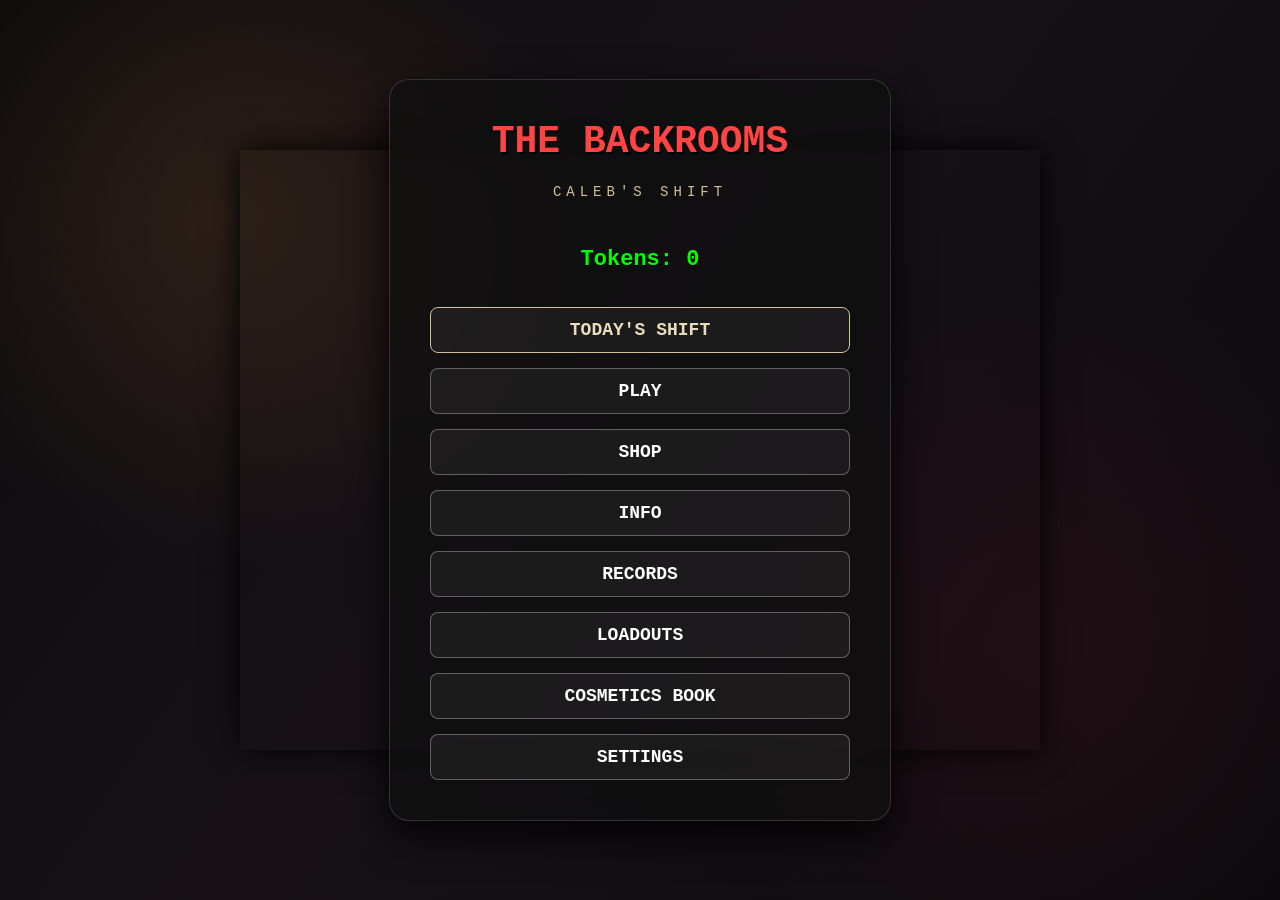
==== commit bbc1d0b4: "Add files via upload" ====
--- a/index.html
+++ b/index.html
@@ -5,6 +5,7 @@
     <meta name="viewport" content="width=device-width, initial-scale=1.0, maximum-scale=1.0, user-scalable=no">
     <meta name="theme-color" content="#0a0a0a">
     <link rel="manifest" href="manifest.json">
+    <link rel="icon" href="assets/icon.svg">
     <meta name="mobile-web-app-capable" content="yes">
     <meta name="apple-mobile-web-app-capable" content="yes">
     <meta name="apple-mobile-web-app-status-bar-style" content="black-translucent">
@@ -211,6 +212,15 @@
         <h2>SELECT MAP</h2>
         <div id="mapOptions"></div>
         <button onclick="showMenu('modeMenu')" style="margin-top:15px; border-color:#ff4444; color:#ff4444;">BACK</button>
+    </div>
+
+    <!-- Lucas campaign replay choice; this is only opened after Lucas has been cleared. -->
+    <div id="lucasCampaignChoice" class="menu-panel">
+        <h2>LUCAS'S ROUTE</h2>
+        <p style="font-size:13px;color:#aaa;line-height:1.45;margin:0;">You have already completed Lucas's level. Choose where this campaign run should begin.</p>
+        <button onclick="chooseLucasCampaignStart(false)" ontouchend="event.preventDefault(); chooseLucasCampaignStart(false)">START LUCAS'S LEVEL<br><span style="font-size:12px;color:#aaa">Collect the fragments and open the gate.</span></button>
+        <button onclick="chooseLucasCampaignStart(true)" ontouchend="event.preventDefault(); chooseLucasCampaignStart(true)" style="border-color:#c5a9ff;color:#e4d8ff;">START CALEB BOSS<br><span style="font-size:12px;color:#aaa">Skip straight to the boss encounter.</span></button>
+        <button onclick="showMenu('mapMenu')" style="margin-top:5px;border-color:#ff4444;color:#ff4444;">BACK TO MAPS</button>
     </div>
 
     <!-- Difficulty Menu -->
@@ -328,7 +338,7 @@
             <details class="info-section" data-info-tab="maps"><summary style="color:#9ad7dd;">THE BLACKWOOD FOREST</summary><div><b>Objective:</b> Repair remote generators, restore two dark cabin breakers, recover the Ranger Beacon battery, then install it at the watchtower to expose Noah. Lit cabins are safe zones because Noah cannot stalk through strong light.<br><b>Events:</b> Fog Roll darkens the woods for a short time. <b>Layout:</b> Procedural clearings, woodland trails, tree barriers, and cabin interiors change each run. Flashbangs scatter Noah to a distant unlit location.</div></details>
             <details class="info-section" data-info-tab="maps"><summary style="color:#ddd;">THE PARTED GRID</summary><div><b>Objective:</b> Repair every generator, find the exit gate, then pursue Amine in the turret car. Steer around roadblocks and fire carefully—eight repetitive shots jam the turret, and Amine can vanish from the road for short periods.<br><b>Hazards:</b> Falling into random sinkholes is fatal. Burning zones heavily slow and blur you. Before the final pursuit, Amine flashes into view and teleports nearby.</div></details>
              <details class="info-section" data-info-tab="maps"><summary style="color:#9cd6ff;">THE LAST LINE</summary><div><b>Objective:</b> Restore the signal panels, then reach the control room. From there, route one of several trains through the moving hunter's track within two minutes by opening and closing lane switches. The hunter can dodge between tracks, so watch the whole board and adapt.<br><b>Features:</b> Each run assembles three or four stations along a readable connected spine, with two-track tunnels, ticket booths, service rooms, stopped cars, moving trains, and different objective locations. Route Boards are tap/click puzzles that rotate track pieces into one connected line.<br><b>Subway rewards:</b> Earn the Stop Sign Mask first by recovering and delivering the torn ticket before restoring any signal. Then earn the Headlight by letting three trains miss Nizar, allowing the passenger train to pass while he is alive, and catching him. Finally, after both are earned, recover the gold fare sphere as Nizar before restoring any signal to unlock the Train Skin through the Gold Fare cutscene.<br><b>Gold pressure:</b> The sphere broadcasts your position for five seconds every 25 seconds, drains outside lit stations, starts a three-minute validation timer, flickers a completed signal every 25 seconds, locks station doors, and accelerates passing trains. Re-stabilize flickering signals before Rail Control will accept the fare.</div></details>
-             <details class="info-section" data-info-tab="maps"><summary style="color:#c5a9ff;">THE SHADOW GATE</summary><div><b>Objective:</b> Recover all three Caleb fragments, bring them to the Caleb Vessel at the sealed gate, then step into Lucas's line of sight.<br><b>Encounter:</b> Lucas patrols the serviceway, can charge through a corridor, and runs to hold the gate once the fragments are placed. When he sees you, the shadow takes him and the round ends with the normal token, campaign, and mastery rewards. Caleb's boss arena is reserved for a later patch.</div></details>
+             <details class="info-section" data-info-tab="maps"><summary style="color:#c5a9ff;">THE SHADOW GATE</summary><div><b>Objective:</b> Recover the first Caleb fragment, activate the three shadow relays, recover the released second fragment, then carry the final fragment to the Caleb Vessel at the sealed gate.<br><b>Fragment pull:</b> Every fragment opens a touch/mouse challenge. Hold or drag below it to pull it back down before the shadow takes it upward.<br><b>Encounter:</b> Lucas can seal routes, fire shadow arrows, pull you toward him, and emerge from a shadow pool near you. After the fragments are placed, step into his sight: a tether comes out of the gate and drags him into the darkness while the round resolves. Caleb's boss arena is reserved for a later patch.</div></details>
             <details class="info-section" data-info-tab="systems"><summary style="color:#8cd9d0;">MAP INTEL</summary><div>Clear a map on Easy, Normal, and Hard, then buy its Map Intel in the Shop. Press <b>M</b> on desktop or tap <b>MAP</b> on mobile to open the full layout without pausing the danger.</div></details>
             <details class="info-section" data-info-tab="start"><summary style="color:#0ff;">MOBILE CONTROLS</summary><div>
             <b>Joystick:</b> Move freely in any direction.<br>
--- a/css/style.css
+++ b/css/style.css
@@ -134,6 +134,7 @@
             background: rgba(255,255,255,0.05); color: #fff;
             border: 1px solid rgba(255,255,255,0.3); border-radius: 8px;
             padding: 12px 20px; font-family: inherit; font-weight: bold; font-size: 18px;
+            touch-action: manipulation; -webkit-tap-highlight-color: transparent;
             cursor: pointer; transition: 0.2s;
         }
         .menu-panel button:hover { background: rgba(255,255,255,0.2); transform: translateY(-2px); }
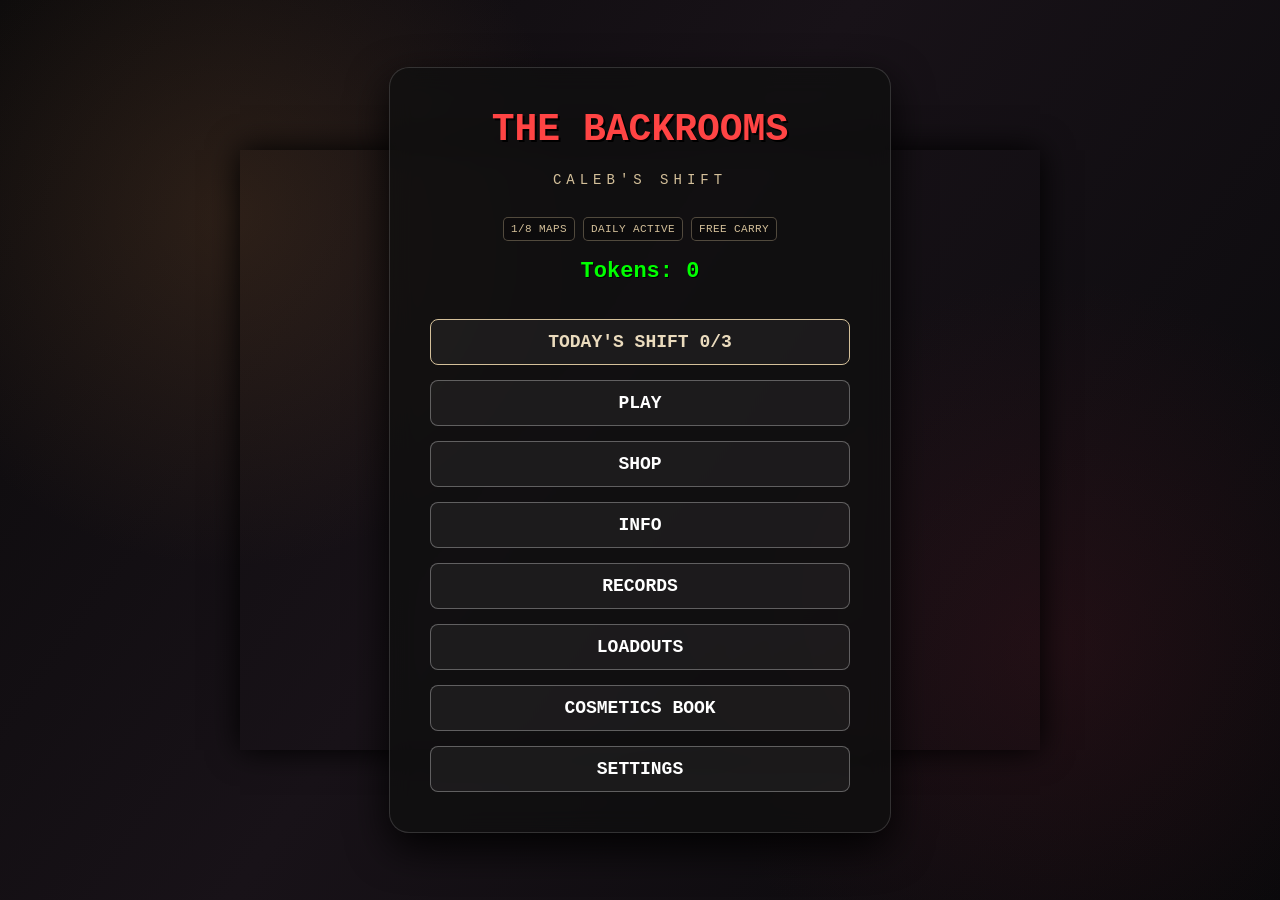
==== commit dae06dc6: "Add files via upload" ====
--- a/index.html
+++ b/index.html
@@ -506,6 +506,7 @@
         </div>
     </div>
 
-    <script src="js/game.js"></script>
+    <!-- Version query lets a page controlled by an older broken service worker fetch the repaired script. -->
+    <script src="js/game.js?v=2.18.17"></script>
 </body>
 </html>
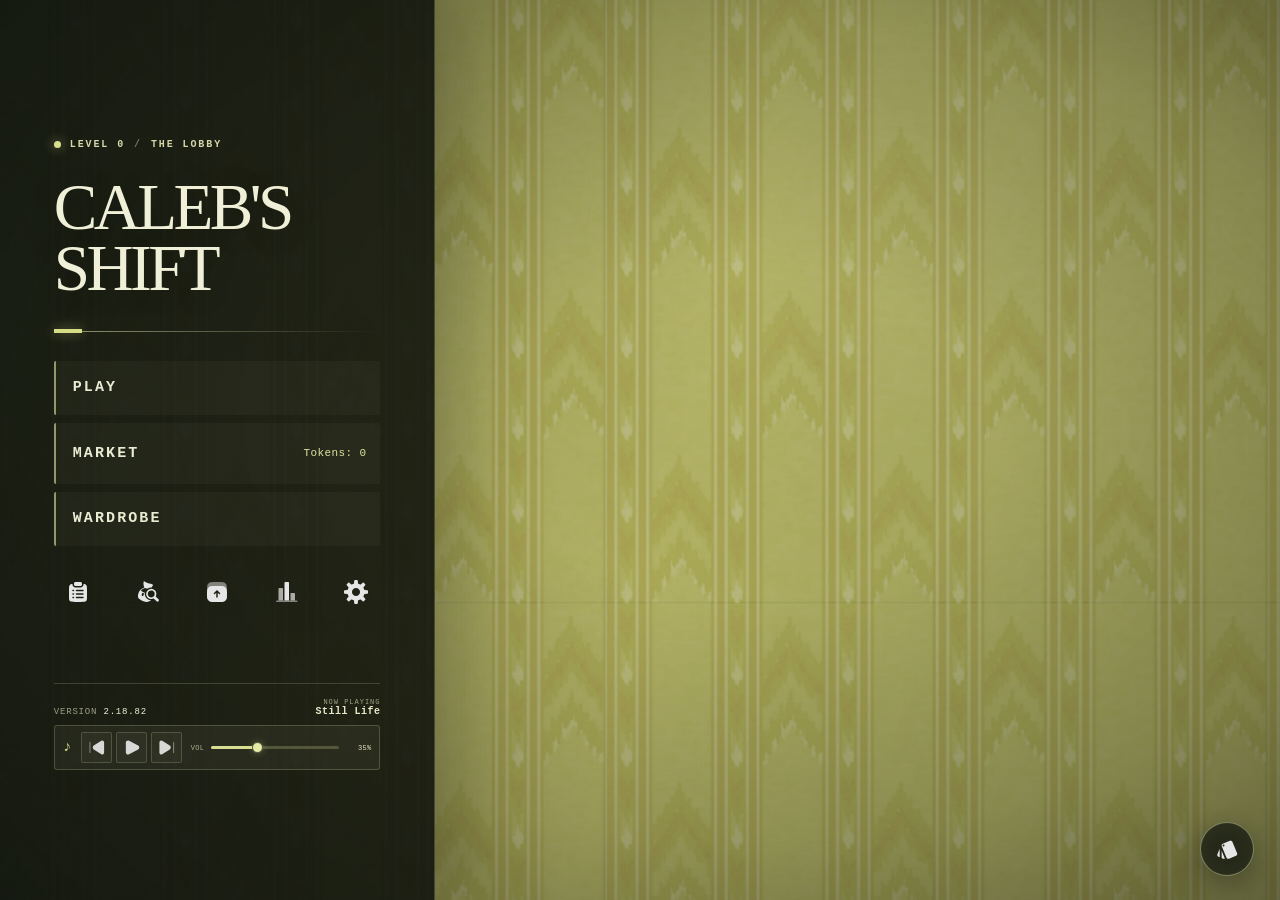
==== commit 3ac9d319: "Add files via upload" ====
--- a/index.html
+++ b/index.html
@@ -2,8 +2,8 @@
 <html lang="en">
 <head>
     <meta charset="UTF-8">
-    <meta name="viewport" content="width=device-width, initial-scale=1.0, maximum-scale=1.0, user-scalable=no">
-    <meta name="theme-color" content="#0a0a0a">
+    <meta name="viewport" content="width=device-width, initial-scale=1.0">
+    <meta name="theme-color" content="#17190e">
     <link rel="manifest" href="manifest.json">
     <link rel="icon" href="assets/icon.svg">
     <meta name="mobile-web-app-capable" content="yes">
@@ -12,26 +12,57 @@
     <meta name="apple-mobile-web-app-title" content="Caleb's Shift">
     <link rel="apple-touch-icon" href="assets/apple-touch-icon.png">
     <meta name="description" content="Repair the generators, survive the Backrooms, and catch the monster before it catches you.">
-    <title>The Backrooms: Caleb's Shift</title>
+        <title>Caleb's Shift</title>
         <link rel="stylesheet" href="css/style.css">
+        <link rel="stylesheet" href="css/archive.css">
+        <link rel="stylesheet" href="css/wardrobe.css">
+        <link rel="stylesheet" href="css/market.css">
+        <link rel="stylesheet" href="css/loadouts.css">
+        <link rel="stylesheet" href="css/play.css">
+        <link rel="stylesheet" href="css/run-flow.css">
+        <link rel="stylesheet" href="css/generator-ui.css">
 </head>
-<body>
+<body data-active-menu="mainMenu">
 
     <div id="menuBackdrop" aria-hidden="true"></div>
     <div id="crtFilter"></div>
+    <div id="vhsFilter" aria-hidden="true"></div>
     <div id="heatOverlay" aria-hidden="true"></div>
     <div id="fpsCounter">60 FPS</div>
     <div id="notificationStack" aria-live="polite"></div>
 
-    <div id="gameHUD">
-        <button id="hudCollapse" onclick="toggleHUDCollapsed()" aria-label="Hide HUD">‹</button>
-        Generators: <span id="genCount">0/0</span>
-        <div id="inventory"></div>
-        <div id="mutations"></div>
-        <button id="monsterRosterToggle" onclick="toggleMonsterRoster()" style="display:none;">MONSTERS ▾</button>
-        <div id="monsterRoster" style="display:none;"></div>
-    </div>
-    <aside id="mapTaskHUD" aria-live="polite" style="display:none;"><div id="mapObjective"></div></aside>
+    <div id="gameHudGroup" class="game-hud-group">
+        <aside id="gameHUD" class="field-status-panel" aria-label="Field status">
+            <header class="field-status-heading">
+                <div><span>FIELD STATUS</span><small id="hudContext">CAMPAIGN · LEVEL 0</small></div>
+                <button id="hudCollapse" class="hud-panel-toggle" type="button" onclick="toggleHUDCollapsed()" aria-label="Collapse field status" aria-expanded="true" aria-controls="gameHUDContent">‹</button>
+            </header>
+            <div id="gameHUDContent" class="field-status-content">
+                <div class="field-primary-stat"><span id="genCountLabel">GENERATORS</span><strong id="genCount">0 / 0</strong></div>
+                <details class="field-supplies">
+                    <summary><span>SUPPLIES</span><strong id="supplyCount">0 / 8</strong><i aria-hidden="true">+</i></summary>
+                    <div id="inventory" aria-label="Carried supplies"></div>
+                </details>
+                <section class="field-threat-section" aria-label="Current threat">
+                    <span class="field-status-caption">ACTIVE THREAT</span>
+                    <div id="mutations"></div>
+                    <button id="monsterRosterToggle" class="field-roster-toggle" type="button" onclick="toggleMonsterRoster()" style="display:none;" aria-expanded="false" aria-controls="monsterRoster">THREAT ROSTER <span aria-hidden="true">⌄</span></button>
+                    <div id="monsterRoster" style="display:none;"></div>
+                </section>
+                <div id="fieldConditions" class="field-condition-list" aria-label="Active player conditions"></div>
+            </div>
+        </aside>
+        <aside id="mapTaskHUD" class="objective-panel" aria-label="Active objective" aria-live="off" style="display:none;">
+            <header class="objective-panel-heading">
+                <div><span>ACTIVE DIRECTIVE</span><small id="objectiveContext">CURRENT SHIFT</small></div>
+                <button id="objectiveCollapse" class="hud-panel-toggle" type="button" onclick="toggleObjectiveCollapsed()" aria-label="Collapse objective" aria-expanded="true" aria-controls="objectiveContent">›</button>
+            </header>
+            <div id="objectiveContent" class="objective-panel-content">
+                <div class="objective-current"><span>NOW</span><strong id="mapObjective" aria-live="polite" aria-atomic="true">Find and repair every generator</strong></div>
+                <div class="objective-next"><span>NEXT</span><strong id="mapNextObjective">Catch the fleeing threat</strong></div>
+            </div>
+        </aside>
+    </div>
     <button id="mapButton" onclick="toggleMapOverlay()" aria-label="Open map">MAP</button>
     <div id="mapOverlay" role="dialog" aria-label="Map" style="display:none;"><div class="map-card"><button onclick="toggleMapOverlay()">CLOSE MAP</button><canvas id="mapCanvas" width="640" height="440"></canvas><p>Viewing the map does not pause the hunt.</p></div></div>
     <aside id="hotelTaskHUD" aria-live="polite" style="display:none;">
@@ -53,21 +84,168 @@
     <div id="message" style="position: absolute; top: 50%; left: 50%; transform: translate(-50%, -50%); background: rgba(10, 10, 10, 0.85); backdrop-filter: blur(10px); padding: 30px 50px; border: 2px solid rgba(255,255,255,0.3); border-radius: 15px; font-size: 30px; text-align: center; display: none; pointer-events: none; z-index: 200; box-shadow: 0 10px 30px rgba(0,0,0,0.8);"></div>
 
     <!-- Main Menu -->
-    <div id="mainMenu" class="menu-panel" style="display: flex;">
-        <h1>THE BACKROOMS</h1>
-        <div class="subtitle">CALEB'S SHIFT</div>
-        <div id="menuStatusRow" class="menu-status-row"></div>
-        <div class="token-display" id="tokenDisplayMain">Tokens: 0</div>
-        <button class="todays-shift-button" onclick="showMenu('objectivesMenu')">TODAY'S SHIFT <span id="dailyBadge"></span></button>
-        <button onclick="showMenu('modeMenu')">PLAY</button>
-        <button onclick="openShop()">SHOP</button>
-        <button onclick="showMenu('infoMenu')">INFO</button>
-        <button onclick="showMenu('recordsMenu')">RECORDS</button>
-        <button onclick="showMenu('loadoutsMenu')">LOADOUTS</button>
-        <button onclick="showMenu('cosmeticsMenu')">COSMETICS BOOK</button>
-        <button onclick="showMenu('settingsMenu')">SETTINGS</button>
-        <button id="developerStudioButton" class="developer-menu-button" onclick="openDeveloperStudio()" style="display:none;">DEVELOPER STUDIO</button>
+    <div id="mainMenu" class="menu-panel lobby-menu" style="display: flex;" aria-label="Main menu">
+        <div class="lobby-menu-background" aria-hidden="true">
+            <div class="lobby-wallpaper-parallax"><div class="lobby-wallpaper-scroll"></div></div>
+            <div class="lobby-light-pools"></div>
+            <div class="lobby-color-wash"></div>
+            <div class="lobby-vignette"></div>
+        </div>
+
+        <section class="lobby-menu-panel">
+            <header class="lobby-menu-header">
+                <div class="lobby-menu-kicker"><span class="lobby-status-light"></span> LEVEL 0 <span class="lobby-kicker-divider">/</span> THE LOBBY</div>
+                <h1 class="lobby-menu-title">CALEB'S<br>SHIFT</h1>
+                <div class="lobby-menu-rule" aria-hidden="true"><span></span></div>
+            </header>
+
+            <nav class="lobby-primary-nav" aria-label="Main destinations">
+                <button type="button" id="lobbyPlayButton" class="lobby-primary-button" aria-label="Play" aria-controls="modeMenu">
+                    <span class="lobby-primary-label">PLAY</span><span class="lobby-primary-arrow" aria-hidden="true">↗</span>
+                </button>
+                <button type="button" class="lobby-primary-button lobby-market-button" aria-label="Market" aria-controls="marketMenu">
+                    <span class="lobby-primary-label">MARKET</span><span class="lobby-market-balance" id="tokenDisplayMain">Tokens: 0</span>
+                </button>
+                <button type="button" id="lobbyWardrobeButton" class="lobby-primary-button" aria-label="Wardrobe" aria-controls="cosmeticsMenu">
+                    <span class="lobby-primary-label">WARDROBE</span><span class="lobby-primary-arrow" aria-hidden="true">↗</span>
+                </button>
+            </nav>
+
+            <nav class="lobby-icon-nav" aria-label="More destinations">
+                <button type="button" id="lobbyDailyShiftButton" class="lobby-icon-button" aria-label="Today's Shift" aria-controls="objectivesMenu">
+                    <img src="assets/ui/icons/daily-shift.svg" class="lobby-icon-glyph" alt="" aria-hidden="true"><span class="lobby-icon-label">Today's Shift</span>
+                </button>
+                <button type="button" id="lobbyLoadoutsButton" class="lobby-icon-button" aria-label="Loadouts" aria-controls="loadoutsMenu" onclick="openLoadouts()">
+                    <img src="assets/ui/icons/loadouts.svg" class="lobby-icon-glyph" alt="" aria-hidden="true"><span class="lobby-icon-label">Loadouts</span>
+                </button>
+                <button type="button" id="lobbyArchiveButton" class="lobby-icon-button" aria-label="Archive" aria-controls="infoMenu">
+                    <img src="assets/ui/icons/archive.svg" class="lobby-icon-glyph" alt="" aria-hidden="true"><span class="lobby-icon-label">Archive</span>
+                </button>
+                <button type="button" id="lobbyRecordsButton" class="lobby-icon-button" aria-label="Records">
+                    <img src="assets/ui/icons/records.svg" class="lobby-icon-glyph" alt="" aria-hidden="true"><span class="lobby-icon-label">Records</span>
+                </button>
+                <button type="button" id="lobbySettingsButton" class="lobby-icon-button" aria-label="Settings">
+                    <img src="assets/ui/icons/settings.svg" class="lobby-icon-glyph" alt="" aria-hidden="true"><span class="lobby-icon-label">Settings</span>
+                </button>
+            </nav>
+
+            <footer class="lobby-menu-footer">
+                <div class="lobby-menu-footer-topline">
+                    <div class="lobby-version">VERSION <span id="menuVersion">—</span></div>
+                    <div class="lobby-track-readout" aria-live="polite">
+                        <span class="lobby-track-kicker">NOW PLAYING</span>
+                        <strong id="menuMusicTrackName">Still Life</strong>
+                    </div>
+                </div>
+                <div class="lobby-music-player" role="group" aria-label="Menu music controls">
+                    <span class="lobby-music-note" aria-hidden="true">♪</span>
+                    <div class="lobby-music-transport">
+                        <button id="menuMusicPrevious" class="lobby-music-button" type="button" data-ui-sound="switch" aria-label="Previous song" title="Previous song"><img class="lobby-music-glyph" src="assets/ui/icons/audio-controls/skip-previous.svg" alt="" aria-hidden="true"></button>
+                        <button id="menuMusicToggle" class="lobby-music-button lobby-music-toggle" type="button" data-ui-sound="switch" aria-label="Play menu music" aria-pressed="false" title="Play menu music"><img id="menuMusicToggleIcon" class="lobby-music-glyph" src="assets/ui/icons/audio-controls/play.svg" alt="" aria-hidden="true"></button>
+                        <button id="menuMusicNext" class="lobby-music-button" type="button" data-ui-sound="switch" aria-label="Next song" title="Next song"><img class="lobby-music-glyph" src="assets/ui/icons/audio-controls/skip-next.svg" alt="" aria-hidden="true"></button>
+                    </div>
+                    <label class="lobby-music-volume">
+                        <span>VOL</span>
+                        <input id="menuMusicVolume" type="range" min="0" max="100" value="35" aria-label="Menu music volume">
+                        <output id="menuMusicVolumeValue" for="menuMusicVolume">35%</output>
+                    </label>
+                </div>
+            </footer>
+            <audio id="menuMusicAudio" preload="metadata"></audio>
+
+            <button id="developerStudioButton" class="developer-menu-button" onclick="openDeveloperStudio()" style="display:none;">DEVELOPER STUDIO</button>
+        </section>
+
+        <button type="button" class="lobby-menu-style-button" aria-label="Customize Menu Style" aria-controls="menuStyleMenu" title="Menu Style">
+            <img src="assets/ui/icons/menu-style.svg" class="lobby-menu-style-glyph" alt="" aria-hidden="true"><span class="lobby-menu-style-label">MENU STYLE</span>
+        </button>
         <button id="developerDisableButton" class="developer-disable-button" onclick="disableDeveloperAccess()" aria-label="Disable developer mode" title="Disable developer mode" style="display:none;">×</button>
+    </div>
+
+    <div id="menuStyleMenu" class="menu-panel lobby-style-screen" style="display:none;" role="dialog" aria-modal="true" aria-labelledby="lobbyStyleTitle">
+        <div class="lobby-style-atmosphere" aria-hidden="true"></div>
+        <header class="lobby-style-topbar">
+            <button id="menuStyleBack" class="lobby-style-back" type="button"><span class="lobby-style-back-arrow" aria-hidden="true">←</span><span>BACK TO LOBBY</span></button>
+            <div class="lobby-style-heading"><span class="lobby-style-eyebrow">APPEARANCE SYSTEM <i>01</i></span><h2 id="lobbyStyleTitle">MENU STYLE</h2></div>
+            <div class="lobby-style-live-state" aria-live="polite"><span class="lobby-style-live-dot"></span><span id="menuStyleStatusText">PREVIEW MODE</span></div>
+        </header>
+
+        <main class="lobby-style-workspace">
+            <aside class="lobby-style-controls" aria-label="Menu appearance settings">
+                <div class="lobby-style-control-scroll">
+                    <div class="lobby-style-intro"><span>SHAPE YOUR ARRIVAL</span><p>Set the mood before the shift begins.</p></div>
+
+                    <section class="lobby-style-section" aria-labelledby="lobbyPositionHeading">
+                        <div class="lobby-style-section-heading"><span class="lobby-style-index">01</span><div><h3 id="lobbyPositionHeading">POSITION</h3><p>Where the menu rests</p></div></div>
+                        <div class="lobby-position-options" role="group" aria-label="Menu position">
+                            <button type="button" class="lobby-position-option is-selected" data-position="left" aria-pressed="true">
+                                <span class="lobby-position-diagram" aria-hidden="true"><i class="lobby-position-screen"><b class="lobby-position-panel"></b><b class="lobby-position-style"></b></i></span><span class="lobby-position-name">LEFT</span>
+                            </button>
+                            <button type="button" class="lobby-position-option" data-position="center" aria-pressed="false">
+                                <span class="lobby-position-diagram" aria-hidden="true"><i class="lobby-position-screen"><b class="lobby-position-panel"></b><b class="lobby-position-style"></b></i></span><span class="lobby-position-name">CENTER</span>
+                            </button>
+                            <button type="button" class="lobby-position-option" data-position="right" aria-pressed="false">
+                                <span class="lobby-position-diagram" aria-hidden="true"><i class="lobby-position-screen"><b class="lobby-position-panel"></b><b class="lobby-position-style"></b></i></span><span class="lobby-position-name">RIGHT</span>
+                            </button>
+                        </div>
+                    </section>
+
+                    <section class="lobby-style-section" aria-labelledby="lobbyThemeHeading">
+                        <div class="lobby-style-section-heading"><span class="lobby-style-index">02</span><div><h3 id="lobbyThemeHeading">THEME</h3><p>Selected environment</p></div><button type="button" id="menuThemeToggle" class="lobby-theme-toggle" aria-expanded="true" aria-controls="menuThemeList" aria-label="Collapse theme choices"><span class="lobby-theme-toggle-chevron" aria-hidden="true"></span></button></div>
+                        <div id="menuThemeList" class="lobby-theme-list" aria-hidden="false">
+                            <button type="button" id="menuThemeLobby" class="lobby-theme-choice" aria-pressed="true">
+                                <span class="lobby-theme-swatch" aria-hidden="true"></span><span class="lobby-theme-copy"><strong>THE LOBBY</strong><small>LEVEL 0 · THE BACKROOMS</small></span><span class="lobby-theme-check" aria-hidden="true">✓</span>
+                            </button>
+                        </div>
+                    </section>
+
+                    <section class="lobby-style-section" aria-labelledby="lobbyMotionHeading">
+                        <div class="lobby-style-section-heading"><span class="lobby-style-index">03</span><div><h3 id="lobbyMotionHeading">MOTION</h3><p>Ambient movement</p></div></div>
+                        <div class="lobby-motion-options" role="group" aria-label="Menu motion">
+                            <button type="button" class="lobby-motion-option is-selected" data-motion="full" aria-pressed="true"><span class="lobby-motion-glyph motion-glyph-full" aria-hidden="true">≈</span><span>FULL</span></button>
+                            <button type="button" class="lobby-motion-option" data-motion="reduced" aria-pressed="false"><span class="lobby-motion-glyph motion-glyph-reduced" aria-hidden="true">~</span><span>REDUCED</span></button>
+                            <button type="button" class="lobby-motion-option" data-motion="off" aria-pressed="false"><span class="lobby-motion-glyph motion-glyph-off" aria-hidden="true">—</span><span>OFF</span></button>
+                        </div>
+                    </section>
+
+                    <section class="lobby-style-section lobby-transparency-section" aria-labelledby="lobbyTransparencyHeading">
+                        <div class="lobby-style-section-heading"><span class="lobby-style-index">04</span><div><h3 id="lobbyTransparencyHeading">PANEL TRANSPARENCY</h3><p>Let more of Level 0 through</p></div><output id="menuTransparencyValue" for="menuTransparency">12%</output></div>
+                        <input id="menuTransparency" class="lobby-transparency-slider" type="range" min="0" max="55" step="1" value="12" aria-label="Panel transparency">
+                        <div class="lobby-slider-scale"><span>OPAQUE</span><span>GLASS-LIKE</span></div>
+                    </section>
+
+                    <section class="lobby-style-section lobby-labels-section" aria-labelledby="lobbyLabelsHeading">
+                        <div class="lobby-style-section-heading"><span class="lobby-style-index">05</span><div><h3 id="lobbyLabelsHeading">ICON LABELS</h3><p>Show names below the icons</p></div>
+                            <button id="menuIconLabelsToggle" class="lobby-toggle" type="button" role="switch" aria-checked="true" aria-label="Show icon labels"><span></span></button>
+                        </div>
+                    </section>
+                </div>
+
+                <footer class="lobby-style-actions">
+                    <button id="menuStyleReset" class="lobby-style-reset" type="button"><span aria-hidden="true">↺</span> RESET DEFAULTS</button>
+                    <button id="menuStyleSave" class="lobby-style-save" type="button"><span>SAVE STYLE</span><span aria-hidden="true">↗</span></button>
+                    <p id="menuStyleSaveHint">PREVIEW CHANGES · SAVE TO KEEP THEM</p>
+                </footer>
+            </aside>
+
+            <section class="lobby-style-preview" aria-label="Live menu preview">
+                <header class="lobby-preview-heading"><span><i></i> LIVE PREVIEW</span><span id="lobbyPreviewPosition">MENU / LEFT</span></header>
+                <div id="menuStylePreviewStage" class="lobby-preview-stage" data-position="left">
+                    <div class="lobby-preview-coordinate" aria-hidden="true"><span>01</span><span>THE LOBBY · LEVEL 0</span></div>
+                    <div id="menuStylePreviewPanel" class="lobby-preview-panel">
+                        <div class="lobby-preview-kicker">LEVEL 0 <span>/</span> THE LOBBY</div>
+                        <h2>CALEB'S<br>SHIFT</h2>
+                        <div class="lobby-preview-rule"><i></i></div>
+                        <div class="lobby-preview-primary"><span>PLAY</span><span>MARKET <small id="menuStylePreviewTokens">TOKENS: 0</small></span><span>WARDROBE</span></div>
+                        <div class="lobby-preview-icons" aria-label="Daily Shift, Loadouts, Archive, Records, Settings">
+                            <span><img src="assets/ui/icons/daily-shift.svg" alt=""><i>SHIFT</i></span><span><img src="assets/ui/icons/loadouts.svg" alt=""><i>KITS</i></span><span><img src="assets/ui/icons/archive.svg" alt=""><i>ARCHIVE</i></span><span><img src="assets/ui/icons/records.svg" alt=""><i>RECORDS</i></span><span><img src="assets/ui/icons/settings.svg" alt=""><i>SETTINGS</i></span>
+                        </div>
+                        <div class="lobby-preview-footer"><span>VERSION <b id="menuStylePreviewVersion">—</b></span><span>♪ MENU MUSIC</span></div>
+                    </div>
+                    <div class="lobby-preview-style-orbit" aria-hidden="true"><img src="assets/ui/icons/menu-style.svg" alt=""></div>
+                </div>
+            </section>
+        </main>
     </div>
 
     <div id="developerUnlockDialog" class="developer-dialog-backdrop" style="display:none;" role="dialog" aria-modal="true" aria-labelledby="developerUnlockTitle">
@@ -132,11 +310,32 @@
         <button onclick="showMenu('mainMenu')">BACK</button>
     </div>
 
-    <div id="cosmeticsMenu" class="menu-panel" style="max-height:80vh; overflow-y:auto;">
-        <h2>COLLECTOR'S BOOK</h2>
-        <div class="cosmetic-tabs"><button onclick="setCosmeticTab('colors')">COLORS</button><button onclick="setCosmeticTab('trails')">TRAILS</button><button onclick="setCosmeticTab('hats')">HATS</button><button onclick="setCosmeticTab('masks')">MASKS</button><button onclick="setCosmeticTab('skins')">SKINS</button></div>
-        <div id="cosmeticsContent" style="text-align:left; line-height:1.7;"></div>
-        <button onclick="showMenu('mainMenu')">BACK</button>
+    <div id="cosmeticsMenu" class="menu-panel lobby-wardrobe-screen" style="display:none;" role="dialog" aria-modal="true" aria-labelledby="wardrobeTitle">
+        <div class="lobby-wardrobe-atmosphere" aria-hidden="true"></div>
+        <header class="lobby-wardrobe-topbar">
+            <button id="wardrobeBack" class="lobby-wardrobe-back" type="button"><span aria-hidden="true">←</span> RETURN TO LOBBY</button>
+            <div class="lobby-wardrobe-heading"><span>PERSONAL EQUIPMENT <i>LEVEL 0</i></span><h1 id="wardrobeTitle" tabindex="-1">WARDROBE</h1></div>
+            <div class="lobby-wardrobe-balance"><span class="lobby-wardrobe-balance-mark" aria-hidden="true">T</span><span id="wardrobeTokenCount">0</span><small>TOKENS</small></div>
+        </header>
+        <nav id="wardrobeTabs" class="lobby-wardrobe-tabs" role="tablist" aria-label="Wardrobe categories">
+            <button id="wardrobeTabColors" type="button" role="tab" class="lobby-wardrobe-tab is-active" data-wardrobe-tab="colors" aria-controls="cosmeticsContent" aria-selected="true"><span>01</span> COLORS</button>
+            <button id="wardrobeTabTrails" type="button" role="tab" class="lobby-wardrobe-tab" data-wardrobe-tab="trails" aria-controls="cosmeticsContent" aria-selected="false" tabindex="-1"><span>02</span> TRAILS</button>
+            <button id="wardrobeTabHats" type="button" role="tab" class="lobby-wardrobe-tab" data-wardrobe-tab="hats" aria-controls="cosmeticsContent" aria-selected="false" tabindex="-1"><span>03</span> HATS</button>
+            <button id="wardrobeTabMasks" type="button" role="tab" class="lobby-wardrobe-tab" data-wardrobe-tab="masks" aria-controls="cosmeticsContent" aria-selected="false" tabindex="-1"><span>04</span> MASKS</button>
+            <button id="wardrobeTabSkins" type="button" role="tab" class="lobby-wardrobe-tab" data-wardrobe-tab="skins" aria-controls="cosmeticsContent" aria-selected="false" tabindex="-1"><span>05</span> SKINS</button>
+            <button id="wardrobeTabThemes" type="button" role="tab" class="lobby-wardrobe-tab" data-wardrobe-tab="menuThemes" aria-controls="cosmeticsContent" aria-selected="false" tabindex="-1"><span>06</span> MENU THEMES</button>
+        </nav>
+        <main class="lobby-wardrobe-workspace">
+            <section class="lobby-wardrobe-preview" aria-label="Survivor preview">
+                <div class="lobby-wardrobe-preview-topline"><span><i aria-hidden="true"></i> FITTING ROOM</span><span id="wardrobePreviewStatus">EQUIPPED LOOK</span></div>
+                <div class="lobby-wardrobe-preview-stage"><canvas id="wardrobePreviewCanvas" width="320" height="320" aria-label="Animated top-down preview of the survivor outfit and trail"></canvas><span class="lobby-wardrobe-stage-corner lobby-wardrobe-stage-corner-a" aria-hidden="true"></span><span class="lobby-wardrobe-stage-corner lobby-wardrobe-stage-corner-b" aria-hidden="true"></span></div>
+                <div class="lobby-wardrobe-preview-caption"><span>PREVIEWING</span><strong id="wardrobePreviewName">DEFAULT SURVIVOR</strong><small id="wardrobePreviewDetail">Your current equipped look.</small></div>
+                <div class="lobby-wardrobe-preview-footer"><span><i aria-hidden="true"></i> EQUIPMENT PREVIEW</span><span id="wardrobeTrailReadout">TRAIL · NONE</span></div>
+            </section>
+            <section class="lobby-wardrobe-catalog" aria-label="Wardrobe items">
+                <div id="cosmeticsContent" class="lobby-wardrobe-catalog-content" role="tabpanel" aria-labelledby="wardrobeTabColors" aria-live="polite"></div>
+            </section>
+        </main>
     </div>
 
     <div id="collectionMenu" class="menu-panel" style="max-height:80vh; overflow-y:auto;">
@@ -145,24 +344,80 @@
         <button onclick="showMenu('mainMenu')">BACK</button>
     </div>
 
-    <div id="recordsMenu" class="menu-panel" style="max-height:84vh; overflow-y:auto;">
-        <h2>RECORDS</h2>
-        <div id="recordsContent" style="text-align:left; line-height:1.55;"></div>
-        <button onclick="showMenu('mainMenu')">BACK</button>
-    </div>
-
-    <div id="objectivesMenu" class="menu-panel" style="max-height:80vh; overflow-y:auto;">
-        <h2>DAILY OBJECTIVES</h2>
-        <div id="dailyObjectivesContent" style="text-align:left; line-height:1.5;"></div>
-        <p style="font-size:12px;color:#888">Objectives refresh each day on this device.</p>
-        <button onclick="showMenu('mainMenu')">BACK</button>
-    </div>
-
-    <div id="loadoutsMenu" class="menu-panel" style="max-height:80vh; overflow-y:auto;">
-        <h2>LOADOUTS</h2>
-        <p style="font-size:12px;color:#aaa">Choose which owned item types are available during your next run. Items still leave your inventory when used.</p>
-        <div id="loadoutsContent"></div>
-        <button onclick="showMenu('mainMenu')">BACK</button>
+    <div id="recordsMenu" class="menu-panel lobby-records-screen" style="display:none;" role="dialog" aria-modal="true" aria-labelledby="recordsScreenTitle">
+        <div class="lobby-records-atmosphere" aria-hidden="true"></div>
+        <header class="lobby-records-topbar">
+            <button id="recordsBack" class="lobby-records-back" type="button"><span aria-hidden="true">←</span> RETURN TO LOBBY</button>
+            <div class="lobby-records-heading"><span>FACILITY ARCHIVE <i>LEVEL 0</i></span><h1 id="recordsScreenTitle" tabindex="-1">SHIFT RECORDS</h1></div>
+            <div class="lobby-records-status"><span class="lobby-records-status-light" aria-hidden="true"></span> LOCAL LEDGER</div>
+        </header>
+
+        <div class="lobby-records-workspace">
+            <nav id="recordsCategoryNav" class="lobby-records-index" aria-label="Records sections">
+                <div class="lobby-records-index-heading"><span>REPORT INDEX</span><i aria-hidden="true"></i></div>
+                <button type="button" class="lobby-records-category is-active" data-record-target="recordsOverview" aria-current="location"><span class="lobby-records-category-index">01</span><span class="lobby-records-category-copy"><strong>SHIFT LEDGER</strong><small>Lifetime activity</small></span><span class="lobby-records-category-mark" aria-hidden="true">↗</span></button>
+                <button type="button" class="lobby-records-category" data-record-target="recordsMaps"><span class="lobby-records-category-index">02</span><span class="lobby-records-category-copy"><strong>MAP REPORTS</strong><small>Endless records</small></span><span class="lobby-records-category-mark" aria-hidden="true">↗</span></button>
+                <button type="button" class="lobby-records-category" data-record-target="recordsEntities"><span class="lobby-records-category-index">03</span><span class="lobby-records-category-copy"><strong>ENTITY CONTACTS</strong><small>Logged sightings</small></span><span class="lobby-records-category-mark" aria-hidden="true">↗</span></button>
+                <button type="button" class="lobby-records-category" data-record-target="recordsMilestones"><span class="lobby-records-category-index">04</span><span class="lobby-records-category-copy"><strong>FIELD MILESTONES</strong><small>Personal bests</small></span><span class="lobby-records-category-mark" aria-hidden="true">↗</span></button>
+                <div class="lobby-records-index-note"><span class="lobby-records-index-dot"></span> STORED ON THIS DEVICE</div>
+            </nav>
+
+            <main id="recordsContent" class="lobby-records-content" tabindex="0" aria-label="Shift reports"></main>
+        </div>
+    </div>
+
+    <div id="objectivesMenu" class="menu-panel lobby-shift-screen" style="display:none;" role="dialog" aria-modal="true" aria-labelledby="dailyShiftTitle">
+        <div class="lobby-shift-atmosphere" aria-hidden="true"></div>
+        <header class="lobby-shift-topbar">
+            <button id="dailyShiftBack" class="lobby-shift-back" type="button"><span aria-hidden="true">←</span> RETURN TO LOBBY</button>
+            <div class="lobby-shift-heading"><span>SHIFT DISPATCH <i>LEVEL 0</i></span><h1 id="dailyShiftTitle" tabindex="-1">TODAY’S SHIFT</h1></div>
+            <div class="lobby-shift-date"><span class="lobby-shift-live-dot" aria-hidden="true"></span><span class="lobby-shift-date-copy"><span id="dailyShiftDate">LOCAL ROTATION</span><small>NEW SHIFT IN <strong id="dailyShiftCountdown">--:--:--</strong></small></span></div>
+        </header>
+        <div class="lobby-shift-workspace">
+            <aside class="lobby-shift-briefing" aria-label="Shift briefing">
+                <div class="lobby-shift-briefing-kicker"><span>INCOMING WORK ORDER</span><i aria-hidden="true">01</i></div>
+                <h2>THE DAILY<br>ASSIGNMENT</h2>
+                <p>Complete the listed tasks during your shifts. Claim each reward here to unlock the full-shift bonus.</p>
+                <div class="lobby-shift-progress-block"><div class="lobby-shift-progress-label"><span>TASKS COMPLETE</span><strong id="dailyShiftProgress">0 / 3</strong></div><div class="lobby-shift-progress-track" role="progressbar" aria-label="Daily tasks completed" aria-valuemin="0" aria-valuemax="3" aria-valuenow="0"><i id="dailyShiftProgressFill"></i></div></div>
+                <div class="lobby-shift-briefing-divider"></div>
+                <div class="lobby-shift-reward"><span>FULL-SHIFT BONUS</span><strong>+35 <i>T</i></strong><small id="dailyShiftBonusStatus">LOCKED · CLAIM ALL 3 TASKS</small></div>
+                <div class="lobby-shift-footnote"><span aria-hidden="true">⌁</span><p>Assignments rotate using this device’s local date. Individual task rewards must be claimed before the shift bonus.</p></div>
+            </aside>
+            <main class="lobby-shift-main">
+                <header class="lobby-shift-main-heading"><div><span>ASSIGNMENT REGISTER</span><h2>Work Orders</h2></div><span class="lobby-shift-main-note">3 TASKS <i>·</i> LOCAL ROTATION</span></header>
+                <div id="dailyObjectivesContent" class="lobby-shift-assignments" aria-live="polite"></div>
+                <footer class="lobby-shift-main-footer"><span class="lobby-shift-footer-light" aria-hidden="true"></span> PROGRESS SAVES AUTOMATICALLY ON THIS DEVICE</footer>
+            </main>
+        </div>
+    </div>
+
+    <div id="loadoutsMenu" class="menu-panel lobby-loadout-screen" style="display:none;" role="dialog" aria-modal="true" aria-labelledby="loadoutsScreenTitle">
+        <div class="lobby-loadout-atmosphere" aria-hidden="true"></div>
+        <header class="lobby-loadout-topbar">
+            <button id="loadoutsBackButton" class="lobby-loadout-back" type="button" onclick="returnToLoadoutsLobby()"><span aria-hidden="true">←</span> RETURN TO LOBBY</button>
+            <div class="lobby-loadout-heading"><span>FIELD PREPARATION <i>LEVEL 0</i></span><h1 id="loadoutsScreenTitle" tabindex="-1">LOADOUTS</h1></div>
+            <div class="lobby-loadout-record"><span class="lobby-loadout-live-dot" aria-hidden="true"></span> KIT SAVES AUTOMATICALLY</div>
+        </header>
+        <main class="lobby-loadout-main">
+            <header class="lobby-loadout-intro">
+                <div><span>DEPLOYMENT CHECK</span><h2>Prepare your field kit</h2><p>Choose what you can carry into the next shift. Supplies are spent when used in a run.</p></div>
+                <div class="lobby-loadout-selected"><span>READY FOR NEXT RUN</span><strong id="loadoutSelectedName">FREE CARRY</strong></div>
+            </header>
+            <div class="lobby-loadout-workspace">
+                <nav class="lobby-loadout-kit-rail" aria-label="Choose a loadout">
+                    <div class="lobby-loadout-rail-heading"><span>FIELD KITS</span><i aria-hidden="true">01—06</i></div>
+                    <div id="loadoutsContent" class="lobby-loadout-kit-list"></div>
+                </nav>
+                <section class="lobby-loadout-equipment" aria-labelledby="loadoutDetailTitle">
+                    <header class="lobby-loadout-equipment-heading">
+                        <div><span id="loadoutDetailKicker">AVAILABLE SUPPLIES</span><h2 id="loadoutDetailTitle">Free Carry</h2><p id="loadoutDetailDescription">Use any items in your field inventory.</p><div id="loadoutCustomTools" class="lobby-loadout-custom-tools" hidden></div></div>
+                        <div id="loadoutCapacity" class="lobby-loadout-capacity" aria-live="polite"></div>
+                    </header>
+                    <div id="loadoutItemGrid" class="lobby-loadout-item-grid" aria-live="polite"></div>
+                </section>
+            </div>
+            <footer class="lobby-loadout-footer"><span><i aria-hidden="true"></i> <strong id="loadoutSaveNote">Selected for your next run</strong></span><span>ONLY SUPPLIES YOU OWN ARE SHOWN</span></footer>
+        </main>
     </div>
 
     <div id="updateBanner" role="status">
@@ -170,93 +425,244 @@
         <button id="updateButton">RELOAD</button>
     </div>
 
-    <div id="installMenu" class="menu-panel">
-        <h2>PHONE SETUP</h2>
-        <div style="text-align:left; font-size:14px; line-height:1.5;">
-            <b>Best fullscreen:</b> install the game from your browser's menu, then launch it from the Home Screen.<br><br>
-            <b>iPhone:</b> open in Safari → Share → Add to Home Screen → Add.<br><br>
-            <b>Android:</b> open in Chrome → menu ⋮ → Install app or Add to Home screen.<br><br>
-            Once installed, the browser bar should disappear and the game can work offline after its first online load.
-        </div>
-        <button id="installButton" style="display:none; border-color:#0f0; color:#0f0;">INSTALL APP</button>
-        <button onclick="showMenu('settingsMenu')" style="margin-top:15px; border-color:#ff4444; color:#ff4444;">BACK</button>
-    </div>
-
-    <!-- End Menu -->
-    <div id="endMenu" class="menu-panel">
-        <h1 id="endTitle">YOU WIN</h1>
-        <h2 id="endDesc" style="font-weight: normal; margin-bottom: 25px;"></h2>
-        <button onclick="playAgainFromEnd()">PLAY AGAIN</button>
-        <button onclick="returnToMainMenu()">MAIN MENU</button>
-    </div>
-
-    <!-- Mode Menu -->
-    <div id="modeMenu" class="menu-panel">
-        <h2>CHOOSE MODE</h2>
-        <button onclick="chooseMode('campaign')">CAMPAIGN<br><span style="font-size:12px;color:#aaa">Unlock maps and progress through the story.</span></button>
-        <button onclick="openChallengeMode()">CHALLENGE MODE<br><span style="font-size:12px;color:#aaa">Three rotating altered contracts with token rewards.</span></button>
-        <button onclick="chooseMode('endless')">ENDLESS MODE<br><span style="font-size:12px;color:#aaa">Each completed round gets more dangerous.</span></button>
-        <button onclick="chooseMode('survival')">SURVIVAL MODE<br><span style="font-size:12px;color:#aaa">Build your own monster challenge.</span></button>
-        <button onclick="showMenu('mainMenu')" style="margin-top:15px; border-color:#ff4444; color:#ff4444;">BACK</button>
-    </div>
-
-    <div id="challengeMenu" class="menu-panel" style="max-height:80vh; overflow-y:auto;">
-        <h2>CHALLENGE BOARD</h2>
-        <p style="font-size:12px;color:#aaa">Complete altered contracts. Each one has its own map rule and reward.</p>
-        <div id="challengeContent"></div>
-        <button onclick="showMenu('modeMenu')" style="border-color:#ff4444;color:#ff4444;">BACK</button>
-    </div>
-
-    <!-- Map Select -->
-    <div id="mapMenu" class="menu-panel" style="max-height:80vh; overflow-y:auto;">
-        <h2>SELECT MAP</h2>
-        <div id="mapOptions"></div>
-        <button onclick="showMenu('modeMenu')" style="margin-top:15px; border-color:#ff4444; color:#ff4444;">BACK</button>
-    </div>
-
-    <!-- Lucas campaign replay choice; this is only opened after Lucas has been cleared. -->
-    <div id="lucasCampaignChoice" class="menu-panel">
-        <h2>LUCAS'S ROUTE</h2>
-        <p style="font-size:13px;color:#aaa;line-height:1.45;margin:0;">You have already completed Lucas's level. Choose where this campaign run should begin.</p>
-        <button onclick="chooseLucasCampaignStart(false)" ontouchend="event.preventDefault(); chooseLucasCampaignStart(false)">START LUCAS'S LEVEL<br><span style="font-size:12px;color:#aaa">Collect the fragments and open the gate.</span></button>
-        <button onclick="chooseLucasCampaignStart(true)" ontouchend="event.preventDefault(); chooseLucasCampaignStart(true)" style="border-color:#c5a9ff;color:#e4d8ff;">START CALEB BOSS<br><span style="font-size:12px;color:#aaa">Skip straight to the boss encounter.</span></button>
-        <button onclick="showMenu('mapMenu')" style="margin-top:5px;border-color:#ff4444;color:#ff4444;">BACK TO MAPS</button>
-    </div>
-
-    <!-- Difficulty Menu -->
-    <div id="diffMenu" class="menu-panel">
-        <h2>SELECT DIFFICULTY</h2>
-        <div id="standardDifficultyOptions">
-            <button onclick="startSelectedGame(0)">EASY (10 Tokens)<br><span style="font-size:12px;color:#aaa">Slow Speed | Typing Puzzles | 0-1 Mutations</span></button>
-            <button onclick="startSelectedGame(1)">NORMAL (25 Tokens)<br><span style="font-size:12px;color:#aaa">Standard Speed | Mixed Puzzles | 1-2 Mutations</span></button>
-            <button onclick="startSelectedGame(2)">HARD (40 Tokens)<br><span style="font-size:12px;color:#aaa">Fast Speed | Skill Checks | 2-3 Mutations</span></button>
-        </div>
-        <div id="runSetupOptions">
-            <h3>LOADOUT</h3>
-            <div id="runLoadoutOptions"></div>
-        </div>
-        <button id="startSurvivalButton" onclick="startSurvival()" style="display:none;">START SURVIVAL</button>
-        <button onclick="showMenu('modeMenu')" style="margin-top: 15px; border-color: #ff4444; color: #ff4444;">BACK</button>
-    </div>
-
-    <!-- Survival Setup -->
-    <div id="survivalMenu" class="menu-panel" style="max-height:80vh; overflow-y:auto;">
-        <h2>SURVIVAL SETUP</h2>
-        <div class="survival-setup">
-            <div class="survival-summary" id="survivalSummary">Choose a map, hunter team, and difficulty.</div>
-            <section><b>1 · MAP</b><label>Run location <select id="survivalMap"><option value="level0">Level 0 — The Maze</option><option value="boilerworks">Level 3 — The Boilerworks</option><option value="hotel">THE ENDLESS HOTEL</option><option value="crimson">THE CRIMSON CONTAINMENT</option><option value="forest">THE BLACKWOOD FOREST</option><option value="amine">THE PARTED GRID</option><option value="subway">THE LAST LINE</option></select></label></section>
-            <section><b>2 · HUNTERS</b><div class="monster-picks"><label><input id="survivalCaleb" type="checkbox" checked> Caleb</label><label><input id="survivalMalakai" type="checkbox"> Malakai</label><label><input id="survivalJordan" type="checkbox"> Jordan</label><label><input id="survivalAeson" type="checkbox"> Aeson</label><label><input id="survivalBassam" type="checkbox"> Bassam</label><label><input id="survivalRhys" type="checkbox"> Rhys</label><label><input id="survivalNoah" type="checkbox"> Noah</label><label><input id="survivalAmine" type="checkbox"> Amine</label><label><input id="survivalNizar" type="checkbox"> Nizar</label></div><label>Active hunters <select id="survivalCount"><option value="1">1</option><option value="2">2</option><option value="3">3</option><option value="4">4</option><option value="5">5</option><option value="6">6</option><option value="7">7</option><option value="8">8</option></select></label></section>
-            <section><b>3 · RULES</b><label>Difficulty <select id="survivalDiff"><option value="0">Easy</option><option value="1" selected>Normal</option><option value="2">Hard</option></select></label><label>Generators <select id="survivalGens"><option value="3">3</option><option value="4" selected>4</option><option value="5">5</option><option value="6">6</option><option value="7">7</option><option value="8">8</option></select></label><label><input id="survivalEvents" type="checkbox" checked> Map events enabled</label><input id="survivalMuts" type="hidden" value="0"></section>
-        </div>
-        <button onclick="startSurvival()">START SURVIVAL</button>
-        <button onclick="showMenu('modeMenu')" style="margin-top:15px; border-color:#ff4444; color:#ff4444;">BACK</button>
-    </div>
-
-    <!-- Info/Database Menu -->
-    <div id="infoMenu" class="menu-panel" style="max-height: 80vh; overflow-y: auto;">
-        <h2>DATABASE & TIPS</h2>
-        <div class="info-tabs" role="tablist"><button onclick="setInfoTab('start')">START</button><button onclick="setInfoTab('maps')">MAPS</button><button onclick="setInfoTab('monsters')">MONSTERS</button><button onclick="setInfoTab('systems')">SYSTEMS</button></div>
-        <div class="info-sections">
+    <div id="installMenu" class="menu-panel lobby-install-screen" style="display:none;" role="dialog" aria-modal="true" aria-labelledby="installScreenTitle">
+        <div class="lobby-install-atmosphere" aria-hidden="true"></div>
+        <header class="lobby-install-topbar"><button type="button" onclick="showMenu('settingsMenu')"><span aria-hidden="true">←</span> BACK TO SETTINGS</button><span>DEVICE SUPPORT <i>LEVEL 0</i></span></header>
+        <main class="lobby-install-content">
+            <span class="lobby-install-eyebrow">TAKE THE SHIFT WITH YOU</span>
+            <h2 id="installScreenTitle">PHONE SETUP</h2>
+            <p class="lobby-install-intro">Install Caleb’s Shift for a cleaner fullscreen view. After the first online load, the game can work offline on this device.</p>
+            <div class="lobby-install-steps">
+                <section><span>01 / IPHONE</span><p>Open the game in Safari, tap <b>Share</b>, choose <b>Add to Home Screen</b>, then tap <b>Add</b>.</p></section>
+                <section><span>02 / ANDROID</span><p>Open the game in Chrome, tap the menu <b>⋮</b>, then choose <b>Install app</b> or <b>Add to Home screen</b>.</p></section>
+                <section><span>03 / DESKTOP</span><p>Use your browser’s install control if it appears, then launch the game from its app shortcut.</p></section>
+            </div>
+            <button id="installButton" class="lobby-install-action" style="display:none;">INSTALL APP <span aria-hidden="true">↗</span></button>
+            <p class="lobby-install-footnote">The browser bar should disappear when you open the installed game.</p>
+        </main>
+    </div>
+
+    <!-- Post-run report -->
+    <aside id="winSequenceBanner" class="win-sequence-banner" aria-live="polite" hidden>
+        <span>THREAT REMOVED</span>
+        <strong>REPORT FILING IN <b id="winSequenceCountdown">03</b></strong>
+    </aside>
+    <div id="endMenu" class="menu-panel post-run-screen" style="display:none;" role="dialog" aria-modal="true" aria-labelledby="endTitle" aria-describedby="postRunNarrative">
+        <header class="post-run-topbar">
+            <span>FACILITY RECORDS <i>/ POST-SHIFT</i></span>
+            <span id="postRunFileStatus">FILED · LOCAL COPY</span>
+        </header>
+        <main class="post-run-content">
+            <section class="post-run-heading">
+                <span id="postRunEyebrow">INCIDENT REPORT / FILED</span>
+                <h1 id="endTitle" tabindex="-1">SHIFT COMPLETE</h1>
+                <p id="postRunNarrative">The shift has been recorded.</p>
+            </section>
+            <div class="post-run-context" aria-label="Run details">
+                <div><span>MODE</span><strong id="postRunMode">CAMPAIGN</strong></div>
+                <div><span>LOCATION</span><strong id="postRunMap">LEVEL 0 — THE MAZE</strong></div>
+                <div><span>DIFFICULTY</span><strong id="postRunDifficulty">EASY</strong></div>
+            </div>
+            <section class="post-run-ledger" aria-labelledby="postRunLedgerTitle">
+                <div class="post-run-ledger-heading"><span>RUN LEDGER</span><h2 id="postRunLedgerTitle">Shift summary</h2></div>
+                <div class="post-run-metrics">
+                    <article><span>TIME SURVIVED</span><strong id="postRunTime">00:00</strong></article>
+                    <article><span id="postRunObjectiveLabel">GENERATORS</span><strong id="postRunObjective">0 / 0</strong></article>
+                    <article><span>ENTITIES CAUGHT</span><strong id="postRunEntities">0 / 1</strong></article>
+                    <article><span>SUPPLIES USED</span><strong id="postRunSupplies">0</strong></article>
+                    <article class="post-run-reward"><span>TOKENS SECURED</span><strong id="postRunTokens">0 T</strong></article>
+                </div>
+                <p id="postRunLedgerNote" class="post-run-ledger-note">Run details are stored with your local records.</p>
+            </section>
+            <footer class="post-run-actions">
+                <button class="post-run-primary" type="button" onclick="continuePostRun()"><b id="postRunPrimaryLabel">PLAY AGAIN</b> <span aria-hidden="true">↻</span></button>
+                <button class="post-run-secondary" type="button" onclick="returnToMainMenu()">RETURN TO LOBBY <span aria-hidden="true">←</span></button>
+            </footer>
+        </main>
+        <div class="post-run-bottomline"><span>CALEB’S SHIFT · LOCAL ARCHIVE</span><span id="postRunIndex">RUN FILE / 01</span></div>
+    </div>
+
+    <!-- Full-screen mode dispatch -->
+    <div id="modeMenu" class="menu-panel lobby-play-screen" style="display:none;" role="dialog" aria-modal="true" aria-labelledby="playScreenTitle">
+        <header class="lobby-play-topbar">
+            <button id="playScreenBack" class="lobby-play-back" type="button"><span aria-hidden="true">←</span> BACK TO LOBBY</button>
+            <div class="lobby-play-heading"><span>SHIFT DISPATCH <i>LEVEL 0</i></span><h1 id="playScreenTitle" tabindex="-1">CHOOSE A MODE</h1></div>
+            <div class="lobby-play-index"><span class="lobby-play-live-dot" aria-hidden="true"></span><span id="playModeCount">04 ACTIVE MODES</span></div>
+        </header>
+        <main class="lobby-play-workspace">
+            <section class="play-campaign-feature" aria-labelledby="campaignModeTitle">
+                <div class="play-feature-topline"><span class="play-section-tag"><i>01</i> PRIMARY ROUTE</span><span id="campaignProgressText" class="play-feature-status">0 / 8 SITES CLEARED</span></div>
+                <div class="play-campaign-seal" aria-hidden="true"><img src="assets/ui/icons/modes/CampaignModeIcon.svg" alt=""><i></i></div>
+                <div class="play-campaign-copy">
+                    <span class="play-eyebrow">CAMPAIGN FILE · THE LONG WAY DOWN</span>
+                    <h2 id="campaignModeTitle">Campaign</h2>
+                    <p>Follow the route through the known levels. Each clear opens the next site.</p>
+                    <div class="play-campaign-next"><span>NEXT AVAILABLE SITE</span><strong id="campaignNextMap">LEVEL 0 — THE MAZE</strong><small id="campaignNextDescription">The original shifting maze.</small></div>
+                    <div id="campaignRouteProgress" class="play-route-progress" role="progressbar" aria-label="Campaign sites cleared" aria-valuemin="0" aria-valuemax="8" aria-valuenow="0"><i id="campaignRouteFill"></i></div>
+                    <div id="campaignRouteNodes" class="play-route-nodes" aria-hidden="true"></div>
+                    <button id="campaignLaunchButton" class="play-primary-action" type="button">OPEN CAMPAIGN ROUTE <span aria-hidden="true">↗</span></button>
+                </div>
+                <div class="play-feature-index" aria-hidden="true">01 <i id="playModeTotal">/ 04</i></div>
+            </section>
+
+            <section class="play-mode-directory" aria-labelledby="playDirectoryTitle">
+                <header class="play-directory-heading"><div><span class="play-eyebrow">ALTERNATE SHIFT PROTOCOLS</span><h2 id="playDirectoryTitle">Other ways in</h2></div><span class="play-directory-caption">SELECT TO SET UP</span></header>
+                <div class="play-mode-grid">
+                    <button class="play-mode-card play-mode-endless" type="button" data-play-mode="endless" aria-label="Choose Endless mode">
+                        <span class="play-card-topline"><i>02</i><b id="endlessBestReadout">BEST · —</b></span><span class="play-mode-glyph" aria-hidden="true"><img src="assets/ui/icons/modes/EndlessModeIcon.svg" alt=""></span>
+                        <strong>Endless</strong><span class="play-mode-description">One site. Each clear makes the next round more dangerous.</span><span class="play-card-action">CHOOSE A SITE <i aria-hidden="true">↗</i></span>
+                    </button>
+                    <button class="play-mode-card play-mode-survival" type="button" data-play-mode="survival" aria-label="Choose Survival mode">
+                        <span class="play-card-topline"><i>03</i><b id="survivalSiteReadout">1 SITE AVAILABLE</b></span><span class="play-mode-glyph" aria-hidden="true"><img src="assets/ui/icons/modes/SurvivalIcon.svg" alt=""></span>
+                        <strong>Survival</strong><span class="play-mode-description">Build a custom run: choose the hunters, site, and rules.</span><span class="play-card-action">BUILD A RUN <i aria-hidden="true">↗</i></span>
+                    </button>
+                    <button class="play-mode-card play-mode-challenge" type="button" data-play-mode="challenge" aria-label="Open Daily Challenges">
+                        <span class="play-card-topline"><i>04</i><b id="challengeProgressReadout">0 / 3 CLEARED</b></span><span class="play-mode-glyph" aria-hidden="true"><img src="assets/ui/icons/modes/DailyChallengeIcon.svg" alt=""></span>
+                        <strong>Daily Challenges</strong><span class="play-mode-description">Three altered contracts. The board renews at local midnight.</span><span class="play-card-action"><span id="playChallengeCountdown">RESET IN --:--:--</span><i aria-hidden="true">↗</i></span>
+                    </button>
+                </div>
+                <p class="play-directory-note"><span aria-hidden="true">⌁</span> More shift types may be added to this dispatch board as the facility expands.</p>
+            </section>
+        </main>
+        <footer class="lobby-play-footer"><span><i aria-hidden="true"></i> YOUR ROUTE PROGRESS IS SAVED ON THIS DEVICE</span><span>SELECT A MODE TO CONTINUE</span></footer>
+    </div>
+
+    <!-- Daily challenge contracts -->
+    <div id="challengeMenu" class="menu-panel lobby-challenge-screen" style="display:none;" role="dialog" aria-modal="true" aria-labelledby="challengeScreenTitle">
+        <header class="lobby-play-topbar lobby-challenge-topbar">
+            <button id="challengeScreenBack" class="lobby-play-back" type="button"><span aria-hidden="true">←</span> MODE SELECT</button>
+            <div class="lobby-play-heading"><span>CONTRACT ARCHIVE <i>LOCAL ROTATION</i></span><h1 id="challengeScreenTitle" tabindex="-1">DAILY CONTRACTS</h1></div>
+            <div class="challenge-reset-readout"><span>NEW BOARD IN</span><strong id="challengeResetCountdown">--:--:--</strong></div>
+        </header>
+        <main class="lobby-challenge-workspace">
+            <section class="challenge-board-summary" aria-label="Daily contract progress">
+                <div><span class="play-eyebrow">TODAY’S ASSIGNMENTS</span><p>Each contract can be cleared once. Completed files stay marked until the local daily reset.</p></div>
+                <div class="challenge-board-progress"><strong id="challengeCompletedCount">0 / 3</strong><span>CONTRACTS CLEARED</span><div class="challenge-progress-track" role="progressbar" aria-label="Daily challenges cleared" aria-valuemin="0" aria-valuemax="3" aria-valuenow="0"><i id="challengeProgressFill"></i></div></div>
+            </section>
+            <div id="challengeContent" class="challenge-contract-grid" aria-live="polite"></div>
+            <footer class="challenge-board-footer"><span><i aria-hidden="true"></i> CONTRACTS RESET AT LOCAL MIDNIGHT</span><span>REWARDS ARE PAID ONCE PER CONTRACT</span></footer>
+        </main>
+    </div>
+
+    <!-- Full-screen route selection -->
+    <div id="mapSelectScreen" class="menu-panel lobby-runflow-screen lobby-map-screen" style="display:none;" role="dialog" aria-modal="true" aria-labelledby="mapSelectTitle">
+        <header class="lobby-runflow-topbar">
+            <button class="lobby-runflow-back" type="button" data-run-back="modeMenu"><span aria-hidden="true">←</span> PLAY MODES</button>
+            <div class="lobby-runflow-heading"><span id="mapSelectKicker">SHIFT ROUTE <i>01 / SITE INDEX</i></span><h1 id="mapSelectTitle" tabindex="-1">CHOOSE A SITE</h1></div>
+            <div class="lobby-runflow-status"><i aria-hidden="true"></i><span id="mapSelectProgress">1 SITE OPEN</span></div>
+        </header>
+        <main class="lobby-map-workspace">
+            <aside class="lobby-map-rail" aria-label="Map sites">
+                <div class="lobby-map-rail-heading"><span>LOCATION INDEX</span><small id="mapListModeLabel">CAMPAIGN ROUTE</small></div>
+                <nav id="runMapList" class="lobby-map-list" aria-label="Choose a location"></nav>
+                <section id="mapEquippedLoadout" class="run-equipped-strip" aria-label="Currently equipped loadout"></section>
+            </aside>
+            <section class="lobby-map-detail" aria-live="polite">
+                <div id="runMapIllustration" class="run-map-illustration" aria-hidden="true">
+                    <span class="run-map-illustration-tag">FIELD MAP / <i id="runMapSerial">01</i></span>
+                    <div class="run-map-contours"><i></i><i></i><i></i><i></i><i></i></div>
+                    <span id="runMapMark" class="run-map-mark">0</span>
+                    <span class="run-map-coordinate run-map-coordinate-a">49° 26′ N</span><span class="run-map-coordinate run-map-coordinate-b">ROUTE FILE</span>
+                </div>
+                <div class="run-map-copy">
+                    <div class="run-map-copy-topline"><span id="runMapStatus" class="run-map-status">AVAILABLE</span><span id="runMapOrder">SITE 01 / 08</span></div>
+                    <h2 id="runMapTitle">LEVEL 0 — THE MAZE</h2>
+                    <p id="runMapDescription">The original shifting maze.</p>
+                    <div class="run-map-data-grid">
+                        <div><span id="runMapMetricLabel">ROUTE RECORD</span><strong id="runMapMetricValue">NOT CLEARED</strong></div>
+                        <div><span>DIFFICULTIES MASTERED</span><strong id="runMapMastery">0 / 3</strong></div>
+                    </div>
+                    <button id="mapContinueButton" class="run-flow-primary" type="button">SET UP THIS RUN <span aria-hidden="true">↗</span></button>
+                </div>
+            </section>
+        </main>
+        <footer class="lobby-runflow-footer"><span><i aria-hidden="true"></i> PROGRESS AND UNLOCKS ARE SAVED ON THIS DEVICE</span><span>CHOOSE A SITE TO REVIEW ITS FILE</span></footer>
+    </div>
+
+    <!-- Mode-specific run briefing. Equipped kits are shown read-only here. -->
+    <div id="runSetupScreen" class="menu-panel lobby-runflow-screen lobby-setup-screen" style="display:none;" role="dialog" aria-modal="true" aria-labelledby="runSetupTitle">
+        <header class="lobby-runflow-topbar">
+            <button class="lobby-runflow-back" type="button" data-run-back="mapSelectScreen"><span aria-hidden="true">←</span> CHANGE SITE</button>
+            <div class="lobby-runflow-heading"><span id="runSetupKicker">DEPARTURE BRIEF <i>ROUTE PREPARATION</i></span><h1 id="runSetupTitle" tabindex="-1">RUN BRIEFING</h1></div>
+            <div class="lobby-runflow-status"><i aria-hidden="true"></i><span id="runSetupModeReadout">CAMPAIGN</span></div>
+        </header>
+        <main class="lobby-setup-workspace">
+            <section class="lobby-setup-controls">
+                <div class="run-destination-card">
+                    <div class="run-destination-symbol" aria-hidden="true"><span id="runDestinationMark">0</span></div>
+                    <div><span>SELECTED DESTINATION</span><h2 id="runSetupMapTitle">LEVEL 0 — THE MAZE</h2><p id="runSetupMapDescription">The original shifting maze.</p></div>
+                    <span id="runSetupMapOrder" class="run-destination-index">SITE 01</span>
+                </div>
+
+                <section id="standardRunControls" class="run-setup-section" aria-labelledby="runDifficultyTitle">
+                    <div class="run-setup-section-heading"><span>01 <i>/ SHIFT CONDITIONS</i></span><h2 id="runDifficultyTitle">Choose difficulty</h2><p>Set the pace and the reward for a successful clear.</p></div>
+                    <div id="runDifficultyChoices" class="run-difficulty-grid" role="radiogroup" aria-label="Run difficulty">
+                        <button type="button" class="run-difficulty-option" data-run-difficulty="0" role="radio" aria-checked="false"><span class="run-difficulty-index">01 / CALM</span><strong>EASY</strong><small>Slower hunter · typing puzzles · 0–1 mutations</small><b>+10 T ON CLEAR</b></button>
+                        <button type="button" class="run-difficulty-option is-selected" data-run-difficulty="1" role="radio" aria-checked="true"><span class="run-difficulty-index">02 / STANDARD</span><strong>NORMAL</strong><small>Standard pace · mixed puzzles · 1–2 mutations</small><b>+25 T ON CLEAR</b></button>
+                        <button type="button" class="run-difficulty-option" data-run-difficulty="2" role="radio" aria-checked="false"><span class="run-difficulty-index">03 / SEVERE</span><strong>HARD</strong><small>Faster hunter · skill checks · 2–3 mutations</small><b>+40 T ON CLEAR</b></button>
+                    </div>
+                    <input id="runDifficultyValue" type="hidden" value="1">
+                    <div id="lucasRouteChoice" class="run-lucas-route" hidden>
+                        <div><span>SHADOW GATE ROUTE</span><strong>Choose your entry point</strong><small>You have already cleared this campaign site.</small></div>
+                        <div class="run-lucas-route-options" role="radiogroup" aria-label="Campaign entry point"><button type="button" data-lucas-entry="false" class="is-selected" aria-checked="true">LUCAS’S LEVEL</button><button type="button" data-lucas-entry="true" aria-checked="false">CALEB BOSS</button></div>
+                    </div>
+                </section>
+
+                <section id="survivalRunControls" class="run-setup-section run-survival-controls" aria-labelledby="survivalRunTitle" hidden>
+                    <div class="run-setup-section-heading"><span>01 <i>/ CUSTOM HUNT</i></span><h2 id="survivalRunTitle">Build your survival run</h2><p>Choose the hunter pool, then set how many enter the site.</p></div>
+                    <p id="survivalSummary" class="run-survival-summary" role="status">Choose a hunter pool and run rules.</p>
+                    <div class="run-survival-layout">
+                        <fieldset class="run-hunter-fieldset"><legend>HUNTER POOL</legend><div class="run-hunter-grid">
+                            <label><input id="survivalCaleb" type="checkbox" checked><span>Caleb</span></label><label><input id="survivalMalakai" type="checkbox"><span>Malakai</span></label><label><input id="survivalJordan" type="checkbox"><span>Jordan</span></label><label><input id="survivalAeson" type="checkbox"><span>Aeson</span></label><label><input id="survivalBassam" type="checkbox"><span>Bassam</span></label><label><input id="survivalRhys" type="checkbox"><span>Rhys</span></label><label><input id="survivalNoah" type="checkbox"><span>Noah</span></label><label><input id="survivalAmine" type="checkbox"><span>Amine</span></label><label><input id="survivalNizar" type="checkbox"><span>Nizar</span></label>
+                        </div></fieldset>
+                        <div class="run-survival-rules">
+                            <div class="run-stepper-control"><span>ACTIVE HUNTERS<small>How many enter the run</small></span><div class="run-stepper"><button type="button" data-stepper-target="survivalCount" data-stepper-delta="-1" aria-label="One fewer active hunter">−</button><output id="survivalCountOutput" for="survivalCount">1</output><button type="button" data-stepper-target="survivalCount" data-stepper-delta="1" aria-label="One more active hunter">+</button></div><input id="survivalCount" type="hidden" value="1"></div>
+                            <div class="run-stepper-control"><span>GENERATORS<small>Repair objectives</small></span><div class="run-stepper"><button type="button" data-stepper-target="survivalGens" data-stepper-delta="-1" aria-label="One fewer generator">−</button><output id="survivalGensOutput" for="survivalGens">4</output><button type="button" data-stepper-target="survivalGens" data-stepper-delta="1" aria-label="One more generator">+</button></div><input id="survivalGens" type="hidden" value="4"></div>
+                            <div class="run-survival-difficulty"><span>DIFFICULTY</span><div role="radiogroup" aria-label="Survival difficulty"><button type="button" data-survival-difficulty="0" aria-checked="false">EASY</button><button type="button" data-survival-difficulty="1" class="is-selected" aria-checked="true">NORMAL</button><button type="button" data-survival-difficulty="2" aria-checked="false">HARD</button></div><input id="survivalDiff" type="hidden" value="1"></div>
+                            <label class="run-events-toggle"><input id="survivalEvents" type="checkbox" checked><span><strong>MAP EVENTS</strong><small>Outages and environmental events</small></span><i aria-hidden="true"></i></label>
+                            <input id="survivalMuts" type="hidden" value="0">
+                        </div>
+                    </div>
+                </section>
+            </section>
+
+            <aside class="lobby-setup-brief" aria-label="Run summary">
+                <div class="run-brief-stamp"><span>SHIFT ORDER</span><strong id="runOrderCode">CS / 01</strong><i aria-hidden="true"></i></div>
+                <div class="run-brief-copy"><span>READY CHECK</span><h2 id="runBriefTitle">Campaign</h2><p id="runBriefDescription">Clear the site to continue your route.</p></div>
+                <div id="runSetupSummary" class="run-setup-summary"></div>
+                <section id="runEquippedLoadout" class="run-equipped-strip run-equipped-strip-card" aria-label="Currently equipped loadout"></section>
+                <button id="startRunButton" class="run-flow-primary run-start-button" type="button">BEGIN SHIFT <span aria-hidden="true">↗</span></button>
+                <p class="run-loadout-note">LOADOUT IS EQUIPPED FROM THE LOADOUTS SCREEN</p>
+            </aside>
+        </main>
+        <footer class="lobby-runflow-footer"><span><i aria-hidden="true"></i> RUN SETTINGS APPLY TO THIS SHIFT ONLY</span><span id="runSetupFooterNote">YOUR CURRENT KIT WILL BE BROUGHT ALONG</span></footer>
+    </div>
+
+    <!-- Archive field index -->
+    <div id="infoMenu" class="menu-panel lobby-archive-screen" style="display:none;" aria-label="Archive">
+        <header class="lobby-archive-topbar">
+            <button type="button" class="lobby-archive-back" id="archiveBackButton"><span aria-hidden="true">←</span> BACK TO LOBBY</button>
+            <div class="lobby-archive-title"><span>FIELD INDEX <i>·</i> LEVEL 0</span><h1>ARCHIVE</h1></div>
+            <div class="lobby-archive-file-count" aria-live="polite"><i></i><span id="archiveFileCount">— FILES</span></div>
+        </header>
+        <div class="lobby-archive-workspace">
+            <aside class="lobby-archive-rail" aria-label="Archive categories">
+                <div class="lobby-archive-rail-heading"><span>DIRECTORY</span><i></i></div>
+                <nav class="lobby-archive-category-list">
+                    <button type="button" class="lobby-archive-category is-active" data-archive-target="archiveOrientation"><span>01</span><span><b>FIELD NOTES</b><small>How to survive</small></span><i aria-hidden="true">↗</i></button>
+                    <button type="button" class="lobby-archive-category" data-archive-target="archiveLocations"><span>02</span><span><b>LOCATIONS</b><small>Unlocked map files</small></span><i aria-hidden="true">↗</i></button>
+                    <button type="button" class="lobby-archive-category" data-archive-target="archiveEntities"><span>03</span><span><b>ENTITIES</b><small>Known encounters</small></span><i aria-hidden="true">↗</i></button>
+                    <button type="button" class="lobby-archive-category" data-archive-target="archiveSystems"><span>04</span><span><b>SYSTEMS</b><small>Progress & modifiers</small></span><i aria-hidden="true">↗</i></button>
+                </nav>
+                <div class="lobby-archive-rail-foot"><span class="lobby-archive-status-light"></span> LOCAL FIELD RECORD</div>
+            </aside>
+            <main class="lobby-archive-main" id="archiveScrollArea" tabindex="0" aria-label="Archive files">
+                <div class="lobby-archive-intro">
+                    <div><span class="lobby-archive-kicker">CALEB'S SHIFT <i> / </i> REFERENCE DESK</span><h2>Know what waits<br>in the dark.</h2><p>Field notes, location records, and encounter reports gathered from the shift.</p></div>
+                    <label class="lobby-archive-search"><span aria-hidden="true">⌕</span><span class="visually-hidden">Search unlocked Archive files</span><input id="archiveSearch" type="search" placeholder="SEARCH UNLOCKED FILES" autocomplete="off"><kbd>ENTER</kbd></label>
+                </div>
+                <p class="lobby-archive-no-results" id="archiveNoResults" role="status" hidden>No unlocked files match that search.</p>
+                <div class="info-sections lobby-archive-sections">
             <details class="info-section" data-info-tab="start" open><summary style="color:#0ff;">HOW TO PLAY</summary><div>
             <b>Desktop:</b> WASD moves · E interacts · SPACE uses Adrenaline / hits skill checks · F uses Flashbang · LEFT SHIFT dashes · hold B to hold breath · H hides near a cabinet · N throws a Noise Maker.<br>
             <b>Phone:</b> Joystick moves · E interacts · ◎ Abilities · ▣ Items · HIT Skill Check when repairing. Install from the Home Screen for the cleanest fullscreen experience.<br>
@@ -267,16 +673,17 @@
             <b>Endless:</b> Each win immediately begins the next round. Generators, speed, mutations, outages, false generators, and monster count increase; round 4 introduces a second monster.<br>
             <b>Survival:</b> Choose the map, monster roster, difficulty, generators, event setting, and a saved loadout. Every monster uses its core chase behavior on every map; home-map mechanics remain special.</div></details>
 
-            <details class="info-section" data-info-tab="monsters"><summary style="color:#ff4444;">MONSTERS</summary><div>
-            <b>CALEB — The Disruptor</b><br>Patrols normally and periodically releases an EMP that makes the map difficult to read.<br><span style="color:#aaa">Counter:</span> Keep moving after the warning and use landmarks to reorient yourself.<br><br>
-            <b>MALAKAI — The Blood Hunter</b><br>Fast and aggressive. Repairs, failed skill checks, false generators, and other mistakes can give him your last known trail for a short time.<br><span style="color:#aaa">Counter:</span> Crouch, break line of sight, use a Noise Maker, or let a trap slow him down.<br><br>
-            <b>JORDAN — The Mimic</b><br>Can disguise himself as a generator. Interacting with him reveals the trick and eventually triggers an enraged chase.<br><span style="color:#aaa">Counter:</span> Watch for the suspicious visual offset and be ready to run after checking a generator.<br><br>
-            <b>AESON — The Firestarter</b><br>Ignites circular zones that slow you and alert him to heat on every level. In the Boilerworks he also controls the central boiler.<br><span style="color:#aaa">Counter:</span> Keep moving, use cold routes, and watch the heat meter.<br><br>
-            <b>BASSAM — The Concierge</b><br>Disguises himself as a hotel employee and offers believable but dangerous directions. Outside the Hotel, he sends false employees after you every 10–20 seconds.<br><span style="color:#aaa">Counter:</span> Check badges, shadows, and directions before trusting an employee. False employees can be outrun or stunned with a well-timed escape.<br><br>
-            <b>RHYS — The Contained</b><br>Spits short-range goop that slows you, creates slowing puddles, and charges in a straight line after a brief brace on every level. On Crimson Containment, restore the generators before recovering the seal and arming the vault trap.<br><span style="color:#aaa">Counter:</span> Dodge sideways during the brace, use the Goop Neutralizer, and bait his special charge into the cracked wall when that route is active.<br></div></details>
-            <details class="info-section" data-info-tab="monsters"><summary style="color:#9ad7dd;">NOAH — THE STALKER</summary><div>Invisible for most of the run, Noah closes in nearby, briefly reveals himself, then makes a short intercept burst before fading back into the forest. He can call lightning circles that heavily slow and blur you.<br><span style="color:#aaa">Counter:</span> Stay in lit cabins, break line of sight, move out of lightning circles, and use a Flashbang to scatter him. Audio hooks are intentionally ready but silent until custom files are added.</div></details>
-            <details class="info-section" data-info-tab="monsters"><summary style="color:#ddd;">AMINE — THE PARTED</summary><div>Invisible normally. Hold Focus Vision to hide the map and reveal only Amine. He flashes periodically and teleports behind you. His Parted Grid chase is unique to his home map.<br><span style="color:#aaa">Counter:</span> Alternate normal sight and Focus Vision, keep moving after a teleport, and reach the exit gate for the exposed final chase.</div></details>
-            <details class="info-section" data-info-tab="monsters"><summary style="color:#9cd6ff;">NIZAR — THE CONTROLLER</summary><div>Uses signal distortion on every level. His Closing Frames appear on both sides and push inward; move before they pin you. He can also split into two False Nizars that chase you without a shadow. The real Nizar always casts one. The Last Line control chase is unique to the Subway.<br><span style="color:#aaa">Counter:</span> Restore signal panels, keep moving when the frames appear, and use the real shadow to identify the hunter.</div></details>
+            <details class="info-section" data-info-tab="monsters" data-archive-map="level0"><summary style="color:#ff4444;">CALEB — THE DISRUPTOR</summary><div>
+            Caleb patrols normally and periodically releases an EMP that makes the map difficult to read.<br><span style="color:#aaa">Counter:</span> Keep moving after the warning and use landmarks to reorient yourself.</div></details>
+            <details class="info-section" data-info-tab="monsters" data-archive-map="level0"><summary style="color:#b8aaff;">MALAKAI — THE BLOOD HUNTER</summary><div>Fast and aggressive. Repairs, failed skill checks, false generators, and other mistakes can give him your last known trail for a short time.<br><span style="color:#aaa">Counter:</span> Crouch, break line of sight, use a Noise Maker, or let a trap slow him down.</div></details>
+            <details class="info-section" data-info-tab="monsters" data-archive-map="level0"><summary style="color:#d8e0c0;">JORDAN — THE MIMIC</summary><div>Can disguise himself as a generator. Interacting with him reveals the trick and eventually triggers an enraged chase.<br><span style="color:#aaa">Counter:</span> Watch for the suspicious visual offset and be ready to run after checking a generator.</div></details>
+            <details class="info-section" data-info-tab="monsters" data-archive-map="boilerworks"><summary style="color:#ff9a5f;">AESON — THE FIRESTARTER</summary><div>Ignites circular zones that slow you and alert him to heat on every level. In the Boilerworks he also controls the central boiler.<br><span style="color:#aaa">Counter:</span> Keep moving, use cold routes, and watch the heat meter.</div></details>
+            <details class="info-section" data-info-tab="monsters" data-archive-map="hotel"><summary style="color:#d4c09a;">BASSAM — THE CONCIERGE</summary><div>Disguises himself as a hotel employee and offers believable but dangerous directions. Outside the Hotel, he sends false employees after you every 10–20 seconds.<br><span style="color:#aaa">Counter:</span> Check badges, shadows, and directions before trusting an employee. False employees can be outrun or stunned with a well-timed escape.</div></details>
+            <details class="info-section" data-info-tab="monsters" data-archive-map="crimson"><summary style="color:#ff7979;">RHYS — THE CONTAINED</summary><div>Spits short-range goop that slows you, creates slowing puddles, and charges in a straight line after a brief brace on every level. On Crimson Containment, restore the generators before recovering the seal and arming the vault trap.<br><span style="color:#aaa">Counter:</span> Dodge sideways during the brace, use the Goop Neutralizer, and bait his special charge into the cracked wall when that route is active.</div></details>
+            <details class="info-section" data-info-tab="monsters" data-archive-map="forest"><summary style="color:#9ad7dd;">NOAH — THE STALKER</summary><div>Invisible for most of the run, Noah closes in nearby, briefly reveals himself, then makes a short intercept burst before fading back into the forest. He can call lightning circles that heavily slow and blur you.<br><span style="color:#aaa">Counter:</span> Stay in lit cabins, break line of sight, move out of lightning circles, and use a Flashbang to scatter him. Audio hooks are intentionally ready but silent until custom files are added.</div></details>
+            <details class="info-section" data-info-tab="monsters" data-archive-map="amine"><summary style="color:#ddd;">AMINE — THE PARTED</summary><div>Invisible normally. Hold Focus Vision to hide the map and reveal only Amine. He flashes periodically and teleports behind you. His Parted Grid chase is unique to his home map.<br><span style="color:#aaa">Counter:</span> Alternate normal sight and Focus Vision, keep moving after a teleport, and reach the exit gate for the exposed final chase.</div></details>
+            <details class="info-section" data-info-tab="monsters" data-archive-map="subway"><summary style="color:#9cd6ff;">NIZAR — THE CONTROLLER</summary><div>Uses signal distortion on every level. His Closing Frames appear on both sides and push inward; move before they pin you. He can also split into two False Nizars that chase you without a shadow. The real Nizar always casts one. The Last Line control chase is unique to the Subway.<br><span style="color:#aaa">Counter:</span> Restore signal panels, keep moving when the frames appear, and use the real shadow to identify the hunter.</div></details>
+            <details class="info-section" data-info-tab="monsters" data-archive-map="lucas"><summary style="color:#c5a9ff;">LUCAS — THE SHADOW AT THE GATE</summary><div>At the Shadow Gate, Lucas seals routes, fires shadow arrows, pulls you toward him, and can emerge from a nearby shadow pool. Recover and carry the fragments to the Caleb Vessel to finish the encounter.<br><span style="color:#aaa">Counter:</span> Keep moving when the route seals or arrows appear, and resist each fragment pull before it rises beyond reach.</div></details>
             
             <details class="info-section" data-info-tab="monsters"><summary style="color:#ff4444;">MUTATIONS</summary><div>
             <b>Speed Demon:</b> Flat speed boost.<br>
@@ -292,7 +699,7 @@
             <b>Scrambler:</b> Hides your generator progress UI.<br>
             <b>Hexed:</b> Player boosts (Adrenaline) only last half as long.<br>
             <b>Hallucinations:</b> Creates harmless visual decoys nearby. Do not chase every shape you see.<br>
-            <b>Locked In:</b> Hotel lockdowns can seal a nearby doorway for longer.<br>
+            <b>Locked In:</b> Can seal a nearby doorway for longer.<br>
             <b>Echo:</b> False sound rings can appear away from the real danger.<br>
             <b>False Objective:</b> Periodically corrupts the objective text on your HUD.<br>
             <b>Watcher:</b> Camera and mirror routes reveal your position more often.<br>
@@ -305,12 +712,15 @@
             <b>Cosmetics:</b> Colors, trails, hats, masks, and body skins are cosmetic-only rewards for Hard wins, monster catches, Endless progress, special challenges, and long-term career milestones. Equip skins from the SKINS tab in the Collector’s Book; image previews appear there.<br>
             <b>Statistics:</b> The Statistics screen records wins, losses, generators, catches, Endless best, fastest win, item use, and favorite monster.<br>
             <b>Inventory:</b> You can carry up to eight consumables. Ground supplies only fit when a slot is free. Custom loadouts choose exact item quantities, up to eight total; Free Carry permits any owned supply.<br>
-            <b>Specialist Gear:</b> Signal Scramblers block tracking alerts with X, Goop Neutralizers clear Rhys hazards, Repair Kits widen the next skill-check zone, and Flares brighten the area but reveal your location. The permanent Dash Module uses LEFT SHIFT and has a five-second cooldown.<br></div></details>
+            <b>Specialist Gear:</b> Signal Scramblers block tracking alerts with X, Goop Neutralizers clear slowing hazards, Repair Kits widen the next skill-check zone, and Flares brighten the area but reveal your location. The permanent Dash Module uses LEFT SHIFT and has a five-second cooldown.<br></div></details>
             
             <details class="info-section" data-info-tab="start"><summary style="color:#0f0;">TIPS</summary><div>
             - Use <b>'E'</b> to repair generators.<br>
             - Skill check needles now loop endlessly! Take your time to hit the green zone.<br>
             - Jordan has a 30-second cooldown before he can sabotage multiple generators.<br></div></details>
+            <details class="info-section" data-info-tab="maps" data-archive-map="level0"><summary style="color:#d9df92;">THE LOBBY — LEVEL 0</summary><div>
+            <b>Objective:</b> Repair every generator, then catch the fleeing monster.<br>
+            <b>Field note:</b> Level 0 is the starting location and the baseline for the shift. Use the generator, hiding, and safety guidance in the field notes while you learn its routes.<br></div></details>
             <details class="info-section" data-info-tab="maps"><summary style="color:#ffcc00;">MAP EVENTS & GENERATORS</summary><div>
             <b>Power Outage:</b> The map darkens for a short time. Maintenance rooms can restore the lights early.<br>
             <b>Emergency Lights:</b> Red alarms reveal both locations and let the monster track you through the maze too.<br>
@@ -326,19 +736,19 @@
             <b>Hold Breath:</b> Hold your breath briefly to avoid the All-Seeing mutation. It has a cooldown.<br>
             <b>Noise Maker:</b> Throw a sound somewhere else to pull the monster away. Completed generators also make noise.<br>
             <b>Bear Trap:</b> Press T or use Items to place one at your feet. It briefly stuns a monster, then disappears. Only two can be active.<br></div></details>
-            <details class="info-section" data-info-tab="maps"><summary style="color:#ff6b2b;">THE BOILERWORKS</summary><div>
+            <details class="info-section" data-info-tab="maps" data-archive-map="boilerworks"><summary style="color:#ff6b2b;">THE BOILERWORKS</summary><div>
             <b>Objective:</b> Repair every generator, activate all three cooling valves, then find and shut down the central boiler.<br>
             <b>Heat:</b> Burning sections build heat and slightly slow you. Leave the area to cool down. The Boilerworks uses long procedural halls and rooms, so routes change every run.<br>
             <b>Monsters:</b> Aeson is most likely here, but Jordan, Caleb, Malakai, and rare two-monster runs are possible.<br></div></details>
-            <details class="info-section" data-info-tab="maps"><summary style="color:#d4c09a;">THE ENDLESS HOTEL</summary><div>
+            <details class="info-section" data-info-tab="maps" data-archive-map="hotel"><summary style="color:#d4c09a;">THE ENDLESS HOTEL</summary><div>
             <b>Objective:</b> Repair the hotel generators, complete and report staff assignments, evacuate the employees through the elevator, then catch Bassam.<br>
             <b>Employees:</b> Speak to staff to accept up to two assignments. Complete the work, then return to the same staff member to report it.<br>
             <b>Events:</b> Hotel Lockdown seals a whole corridor section temporarily. Bassam can impersonate staff and place a false assignment among your real ones. Dialogue and employee tasks pause the hunt; hiding remains usable even while Bassam or multiple monsters are active.<br></div></details>
-            <details class="info-section" data-info-tab="maps"><summary style="color:#ffe06b;">THE CRIMSON CONTAINMENT</summary><div><b>Objective:</b> Repair generators, locate the Crimson Seal through a changing route, then lure Rhys into the containment trap.<br><b>Events:</b> Containment alarms, pressure releases, a sweeping emergency-light circle, and seal resonance. This level does not use power outages.</div></details>
-            <details class="info-section" data-info-tab="maps"><summary style="color:#9ad7dd;">THE BLACKWOOD FOREST</summary><div><b>Objective:</b> Repair remote generators, restore two dark cabin breakers, recover the Ranger Beacon battery, then install it at the watchtower to expose Noah. Lit cabins are safe zones because Noah cannot stalk through strong light.<br><b>Events:</b> Fog Roll darkens the woods for a short time. <b>Layout:</b> Procedural clearings, woodland trails, tree barriers, and cabin interiors change each run. Flashbangs scatter Noah to a distant unlit location.</div></details>
-            <details class="info-section" data-info-tab="maps"><summary style="color:#ddd;">THE PARTED GRID</summary><div><b>Objective:</b> Repair every generator, find the exit gate, then pursue Amine in the turret car. Steer around roadblocks and fire carefully—eight repetitive shots jam the turret, and Amine can vanish from the road for short periods.<br><b>Hazards:</b> Falling into random sinkholes is fatal. Burning zones heavily slow and blur you. Before the final pursuit, Amine flashes into view and teleports nearby.</div></details>
-             <details class="info-section" data-info-tab="maps"><summary style="color:#9cd6ff;">THE LAST LINE</summary><div><b>Objective:</b> Restore the signal panels, then reach the control room. From there, route one of several trains through the moving hunter's track within two minutes by opening and closing lane switches. The hunter can dodge between tracks, so watch the whole board and adapt.<br><b>Features:</b> Each run assembles three or four stations along a readable connected spine, with two-track tunnels, ticket booths, service rooms, stopped cars, moving trains, and different objective locations. Route Boards are tap/click puzzles that rotate track pieces into one connected line.<br><b>Subway rewards:</b> Earn the Stop Sign Mask first by recovering and delivering the torn ticket before restoring any signal. Then earn the Headlight by letting three trains miss Nizar, allowing the passenger train to pass while he is alive, and catching him. Finally, after both are earned, recover the gold fare sphere as Nizar before restoring any signal to unlock the Train Skin through the Gold Fare cutscene.<br><b>Gold pressure:</b> The sphere broadcasts your position for five seconds every 25 seconds, drains outside lit stations, starts a three-minute validation timer, flickers a completed signal every 25 seconds, locks station doors, and accelerates passing trains. Re-stabilize flickering signals before Rail Control will accept the fare.</div></details>
-             <details class="info-section" data-info-tab="maps"><summary style="color:#c5a9ff;">THE SHADOW GATE</summary><div><b>Objective:</b> Recover the first Caleb fragment, activate the three shadow relays, recover the released second fragment, then carry the final fragment to the Caleb Vessel at the sealed gate.<br><b>Fragment pull:</b> Every fragment opens a touch/mouse challenge. Hold or drag below it to pull it back down before the shadow takes it upward.<br><b>Encounter:</b> Lucas can seal routes, fire shadow arrows, pull you toward him, and emerge from a shadow pool near you. After the fragments are placed, step into his sight: a tether comes out of the gate and drags him into the darkness while the round resolves. Caleb's boss arena is reserved for a later patch.</div></details>
+            <details class="info-section" data-info-tab="maps" data-archive-map="crimson"><summary style="color:#ffe06b;">THE CRIMSON CONTAINMENT</summary><div><b>Objective:</b> Repair generators, locate the Crimson Seal through a changing route, then lure Rhys into the containment trap.<br><b>Events:</b> Containment alarms, pressure releases, a sweeping emergency-light circle, and seal resonance. This level does not use power outages.</div></details>
+            <details class="info-section" data-info-tab="maps" data-archive-map="forest"><summary style="color:#9ad7dd;">THE BLACKWOOD FOREST</summary><div><b>Objective:</b> Repair remote generators, restore two dark cabin breakers, recover the Ranger Beacon battery, then install it at the watchtower to expose Noah. Lit cabins are safe zones because Noah cannot stalk through strong light.<br><b>Events:</b> Fog Roll darkens the woods for a short time. <b>Layout:</b> Procedural clearings, woodland trails, tree barriers, and cabin interiors change each run. Flashbangs scatter Noah to a distant unlit location.</div></details>
+            <details class="info-section" data-info-tab="maps" data-archive-map="amine"><summary style="color:#ddd;">THE PARTED GRID</summary><div><b>Objective:</b> Repair every generator, find the exit gate, then pursue Amine in the turret car. Steer around roadblocks and fire carefully—eight repetitive shots jam the turret, and Amine can vanish from the road for short periods.<br><b>Hazards:</b> Falling into random sinkholes is fatal. Burning zones heavily slow and blur you. Before the final pursuit, Amine flashes into view and teleports nearby.</div></details>
+             <details class="info-section" data-info-tab="maps" data-archive-map="subway"><summary style="color:#9cd6ff;">THE LAST LINE</summary><div><b>Objective:</b> Restore the signal panels, then reach the control room. From there, route one of several trains through the moving hunter's track within two minutes by opening and closing lane switches. The hunter can dodge between tracks, so watch the whole board and adapt.<br><b>Features:</b> Each run assembles three or four stations along a readable connected spine, with two-track tunnels, ticket booths, service rooms, stopped cars, moving trains, and different objective locations. Route Boards are tap/click puzzles that rotate track pieces into one connected line.<br><b>Subway rewards:</b> Earn the Stop Sign Mask first by recovering and delivering the torn ticket before restoring any signal. Then earn the Headlight by letting three trains miss Nizar, allowing the passenger train to pass while he is alive, and catching him. Finally, after both are earned, recover the gold fare sphere as Nizar before restoring any signal to unlock the Train Skin through the Gold Fare cutscene.<br><b>Gold pressure:</b> The sphere broadcasts your position for five seconds every 25 seconds, drains outside lit stations, starts a three-minute validation timer, flickers a completed signal every 25 seconds, locks station doors, and accelerates passing trains. Re-stabilize flickering signals before Rail Control will accept the fare.</div></details>
+             <details class="info-section" data-info-tab="maps" data-archive-map="lucas"><summary style="color:#c5a9ff;">THE SHADOW GATE</summary><div><b>Objective:</b> Recover the first Caleb fragment, activate the three shadow relays, recover the released second fragment, then carry the final fragment to the Caleb Vessel at the sealed gate.<br><b>Fragment pull:</b> Every fragment opens a touch/mouse challenge. Hold or drag below it to pull it back down before the shadow takes it upward.<br><b>Encounter:</b> Lucas can seal routes, fire shadow arrows, pull you toward him, and emerge from a shadow pool near you. After the fragments are placed, step into his sight: a tether comes out of the gate and drags him into the darkness while the round resolves. Caleb's boss arena is reserved for a later patch.</div></details>
             <details class="info-section" data-info-tab="systems"><summary style="color:#8cd9d0;">MAP INTEL</summary><div>Clear a map on Easy, Normal, and Hard, then buy its Map Intel in the Shop. Press <b>M</b> on desktop or tap <b>MAP</b> on mobile to open the full layout without pausing the danger.</div></details>
             <details class="info-section" data-info-tab="start"><summary style="color:#0ff;">MOBILE CONTROLS</summary><div>
             <b>Joystick:</b> Move freely in any direction.<br>
@@ -349,145 +759,195 @@
             <details class="info-section" data-info-tab="systems"><summary style="color:#d8b4ff;">OBJECTIVES & LOADOUTS</summary><div>
             <b>Daily Objectives:</b> Complete rotating local objectives for bonus tokens from the main menu.<br>
             <b>Loadouts:</b> Build a custom kit from owned supplies, choosing exact quantities up to the eight-slot carry limit. Items are still consumed normally when used.<br></div></details>
-            <br><span style="color:#888;">Version <span id="infoVersion">1.0.0</span> · Created for local play with friends.</span>
-        </div>
-        <button onclick="showMenu('mainMenu')" style="margin-top: 15px; border-color: #ff4444; color: #ff4444;">BACK</button>
-    </div>
-
-    <!-- Shop Menu -->
-    <div id="shopMenu" class="menu-panel" style="max-height: 80vh; overflow-y: auto;">
-        <h2>BLACK MARKET</h2>
-        <div class="token-display" id="tokenDisplayShop">Tokens: 0</div>
-        <div id="shopCarryStatus" class="shop-carry-status"></div>
-        <div class="shop-tabs"><button onclick="setShopTab('upgrades')">UPGRADES</button><button onclick="setShopTab('supplies')">SUPPLIES</button><button onclick="setShopTab('maps')">MAP INTEL</button></div>
-        <div id="mapIntelShop"></div>
-        
-        <div class="shop-item">
-            <div>
-                <div>Running Shoes (Tier <span id="shoeTier">0</span>/3)</div>
-                <div class="shop-desc">+5% permanent speed</div>
+                    <br><span class="lobby-archive-provenance">Version <span id="infoVersion">1.0.0</span> · Local field reference</span>
+                </div>
+                <footer class="lobby-archive-main-footer"><span class="lobby-archive-status-light"></span> FILE ACCESS UPDATES WITH YOUR UNLOCKED LOCATIONS</footer>
+            </main>
+        </div>
+    </div>
+
+    <!-- Market directory -->
+    <div id="marketMenu" class="menu-panel market-screen market-hub" style="display:none;" role="dialog" aria-modal="true" aria-labelledby="marketTitle">
+        <div class="market-atmosphere" aria-hidden="true"></div>
+        <header class="market-topbar">
+            <button class="market-back-button" type="button" onclick="returnToLobbyFromMarket()"><span aria-hidden="true">←</span> RETURN TO LOBBY</button>
+            <div class="market-top-title"><span>THE LOBBY · PROVISION DESK</span><h1 id="marketTitle">MARKET</h1></div>
+            <div class="market-wallet"><span>TOKEN RESERVE</span><strong id="tokenDisplayMarket">0 <i>T</i></strong></div>
+        </header>
+        <main class="market-hub-content">
+            <div class="market-intro"><span class="market-eyebrow"><i></i> FIELD SERVICES / OPEN</span><p>Choose a counter. Your gear and upgrades stay with your local field record.</p></div>
+            <div class="market-department-grid" role="group" aria-label="Market departments">
+                <button class="market-department market-department-shop" type="button" onclick="openShop()">
+                    <span class="market-department-index">01 / SUPPLY COUNTER</span><span class="market-department-symbol" aria-hidden="true"><img src="assets/ui/icons/market/ShopIcon.svg" alt=""></span>
+                    <strong>SHOP</strong><span class="market-department-description">Permanent upgrades and run supplies.</span><span class="market-department-enter">ENTER COUNTER <i aria-hidden="true">↗</i></span>
+                </button>
+                <button class="market-department market-department-maps" type="button" onclick="openMapIntel()">
+                    <span class="market-department-index">02 / SURVEY DESK</span><span class="market-department-symbol" aria-hidden="true"><img src="assets/ui/icons/market/MapsIcon.svg" alt=""></span>
+                    <strong>MAP INTEL</strong><span class="market-department-description">Purchase live minimaps for sites you know.</span><span class="market-department-enter">VIEW SITE FILES <i aria-hidden="true">↗</i></span>
+                </button>
+                <button class="market-department market-department-black" type="button" onclick="openBlackMarket()">
+                    <span class="market-department-index">03 / UNOFFICIAL COUNTER</span><span class="market-department-symbol" aria-hidden="true"><img src="assets/ui/icons/market/BlackMarketIcon.svg" alt=""></span>
+                    <strong>BLACK MARKET</strong><span class="market-department-description">Rotating supplies, lower prices, limited stock.</span><span class="market-department-enter">CHECK TODAY'S STOCK <i aria-hidden="true">↗</i></span>
+                </button>
             </div>
-            <button id="btnShoe" onclick="buyUpgrade('shoe', 50)">50 T</button>
-        </div>
-        <div class="shop-item"><div><div>Emergency Battery</div><div class="shop-desc">Press R to restore the lights during an outage.</div></div><span class="shop-actions"><button onclick="buyConsumable('battery', 22)">22 T</button><button class="discard-button" onclick="discardConsumable('battery')">DISCARD</button></span></div>
-        <div class="shop-item"><div><div>Breath Filter</div><div class="shop-desc">Your next breath hold lasts longer.</div></div><span class="shop-actions"><button onclick="buyConsumable('breathFilter', 16)">16 T</button><button class="discard-button" onclick="discardConsumable('breathFilter')">DISCARD</button></span></div>
-        <div class="shop-item">
-            <div>
-                <div>Hacker Gloves (Tier <span id="hackTier">0</span>/2)</div>
-                <div class="shop-desc">-1 key/skill hit required</div>
+            <footer class="market-hub-footer"><span><i></i> INVENTORY LIMIT: 8 CARRIED ITEMS</span><span>LOCAL MARKET ACCESS · LEVEL 0</span></footer>
+        </main>
+    </div>
+
+    <!-- Permanent upgrades and standard supplies -->
+    <div id="shopMenu" class="menu-panel market-screen market-shop-screen" style="display:none;" role="dialog" aria-modal="true" aria-labelledby="shopScreenTitle">
+        <div class="market-atmosphere" aria-hidden="true"></div>
+        <header class="market-topbar">
+            <button class="market-back-button" type="button" onclick="openMarket()"><span aria-hidden="true">←</span> MARKET</button>
+            <div class="market-top-title"><span>AUTHORIZED SUPPLY COUNTER</span><h1 id="shopScreenTitle">SHOP</h1></div>
+            <div class="market-wallet"><span>TOKEN RESERVE</span><strong id="tokenDisplayShop">0 <i>T</i></strong></div>
+        </header>
+        <main class="market-department-content market-shop-content">
+            <div class="market-department-heading"><div><span class="market-eyebrow"><i></i> PROVISIONS & EQUIPMENT</span><h2>The Shop</h2><p>Permanent upgrades stay with you. Supplies go into your carry inventory.</p></div><div class="market-carry-counter"><span>CARRY CAPACITY</span><strong id="shopCarryStatus">0 / 8</strong></div></div>
+            <div class="market-shop-tabs" role="tablist" aria-label="Shop categories">
+                <button id="shopTabUpgrades" type="button" role="tab" aria-controls="shopUpgradeShelf" data-market-shop-tab="upgrades" aria-selected="true" onclick="setShopTab('upgrades')"><span>01</span> UPGRADES</button>
+                <button id="shopTabSupplies" type="button" role="tab" aria-controls="shopSupplyShelf" data-market-shop-tab="supplies" aria-selected="false" onclick="setShopTab('supplies')"><span>02</span> SUPPLIES</button>
             </div>
-            <button id="btnHack" onclick="buyUpgrade('hack', 75)">75 T</button>
-        </div>
-        <div class="shop-item">
-            <div>
-                <div>Quick Hands (Tier <span id="quickTier">0</span>/3)</div>
-                <div class="shop-desc">-10% skill check needle speed</div>
-            </div>
-            <button id="btnQuick" onclick="buyUpgrade('quick', 40)">40 T</button>
-        </div>
-        <div class="shop-item">
-            <div>
-                <div>Lucky Coin (Tier <span id="coinTier">0</span>/1)</div>
-                <div class="shop-desc">+50% tokens earned</div>
-            </div>
-            <button id="btnCoin" onclick="buyUpgrade('coin', 150)">150 T</button>
-        </div>
-        <div class="shop-item">
-            <div>
-                <div>Dash Module</div>
-                <div class="shop-desc">Permanent LEFT SHIFT / mobile dash. Five-second cooldown; creates noise.</div>
-            </div>
-            <button id="btnDash" onclick="buyUpgrade('dash', 300)">300 T</button>
-        </div>
-        <div class="shop-item">
-            <div>
-                <div>Adrenaline Syringe</div>
-                <div class="shop-desc">Press SPACE for 4s speed boost.</div>
-            </div>
-            <span class="shop-actions"><button onclick="buyConsumable('adrenaline', 15)">15 T</button><button class="discard-button" onclick="discardConsumable('adrenaline')">DISCARD</button></span>
-        </div>
-        <div class="shop-item">
-            <div>
-                <div>Flashbang</div>
-                <div class="shop-desc">Press F to stun monster for 4s.</div>
-            </div>
-            <span class="shop-actions"><button onclick="buyConsumable('flashbang', 20)">20 T</button><button class="discard-button" onclick="discardConsumable('flashbang')">DISCARD</button></span>
-        </div>
-        <div class="shop-item">
-            <div>
-                <div>Noise Maker</div>
-                <div class="shop-desc">Press N or ♬ to lure the monster away.</div>
-            </div>
-            <span class="shop-actions"><button onclick="buyConsumable('noiseMaker', 18)">18 T</button><button class="discard-button" onclick="discardConsumable('noiseMaker')">DISCARD</button></span>
-        </div>
-        <div class="shop-item">
-            <div>
-                <div>Bear Trap</div>
-                <div class="shop-desc">Press T or choose it from Items to place a trap. Monsters are briefly stunned.</div>
-            </div>
-            <span class="shop-actions"><button onclick="buyConsumable('bearTrap', 24)">24 T</button><button class="discard-button" onclick="discardConsumable('bearTrap')">DISCARD</button></span>
-        </div>
-        <div class="shop-item"><div><div>Signal Scrambler</div><div class="shop-desc">X / Items: blocks tracking alerts briefly. Physical sight still works.</div></div><span class="shop-actions"><button onclick="buyConsumable('signalScrambler', 26)">26 T</button><button class="discard-button" onclick="discardConsumable('signalScrambler')">DISCARD</button></span></div>
-        <div class="shop-item"><div><div>Goop Neutralizer</div><div class="shop-desc">G / Items: clears nearby goop and pressure hazards in Crimson Containment.</div></div><span class="shop-actions"><button onclick="buyConsumable('neutralizer', 14)">14 T</button><button class="discard-button" onclick="discardConsumable('neutralizer')">DISCARD</button></span></div>
-        <div class="shop-item"><div><div>Repair Kit</div><div class="shop-desc">K / Items: shortens circuit patterns and widens timing windows on the next generator task.</div></div><span class="shop-actions"><button onclick="buyConsumable('repairKit', 19)">19 T</button><button class="discard-button" onclick="discardConsumable('repairKit')">DISCARD</button></span></div>
-        <div class="shop-item"><div><div>Emergency Flare</div><div class="shop-desc">L / Items: brightens the area, but alerts nearby monsters.</div></div><span class="shop-actions"><button onclick="buyConsumable('flare', 12)">12 T</button><button class="discard-button" onclick="discardConsumable('flare')">DISCARD</button></span></div>
-        <button onclick="showMenu('mainMenu')" style="margin-top: 15px; border-color: #ff4444; color: #ff4444;">BACK</button>
-    </div>
-
-    <!-- Settings Menu -->
-    <div id="settingsMenu" class="menu-panel">
-        <h2>SETTINGS</h2>
-        <div class="setting-item">
-            <span>Master Volume</span>
-            <input type="range" id="volMaster" min="0" max="100" value="100" oninput="saveSettings()">
-        </div>
-        <div class="setting-item">
-            <span>SFX Volume</span>
-            <input type="range" id="volSFX" min="0" max="100" value="100" oninput="saveSettings()">
-        </div>
-        <div class="setting-item">
-            <span>Show FPS</span>
-            <button id="btnFPS" onclick="toggleSetting('fps')" style="padding: 5px 10px; font-size:14px;">OFF</button>
-        </div>
-        <div class="setting-item">
-            <span>Retro CRT Filter</span>
-            <button id="btnCRT" onclick="toggleSetting('crt')" style="padding: 5px 10px; font-size:14px;">OFF</button>
-        </div>
-        <div class="setting-item">
-            <span>Optimization Mode</span>
-            <button id="btnOptimization" onclick="toggleSetting('optimization')" style="padding: 5px 10px; font-size:14px;">OFF</button>
-        </div>
-        <button onclick="testSound()" style="border-color:#0ff; color:#0ff;">TEST SOUND</button>
-        <button onclick="showInstallHelp()" style="border-color:#d4c09a; color:#d4c09a;">PHONE / INSTALL</button>
-        <div class="save-tools">
-            <div class="save-status" id="saveStatus">Progress saves on purchases and completed runs.</div>
-            <button onclick="exportSave()">EXPORT SAVE</button>
-            <button onclick="document.getElementById('saveFileInput').click()">IMPORT SAVE</button>
-            <button onclick="resetProgress()" style="border-color:#ff4444; color:#ff4444;">RESET PROGRESS</button>
-            <input id="saveFileInput" type="file" accept="application/json,.json" style="display:none" onchange="importSave(event)">
-        </div>
-        <div class="version-label">Version <span id="settingsVersion">1.0.0</span></div>
-        <button onclick="showMenu('mainMenu')" style="margin-top: 15px; border-color: #ff4444; color: #ff4444;">BACK</button>
+            <section id="shopUpgradeShelf" class="market-product-grid" role="tabpanel" aria-labelledby="shopTabUpgrades" tabindex="0" aria-label="Permanent upgrades">
+                <article class="market-product-card market-upgrade-card"><span class="market-product-mark" aria-hidden="true"><img src="assets/ui/icons/market/RunningShoesIcon.svg" alt=""></span><span class="market-product-kind">MOBILITY / PERMANENT</span><h3>Running Shoes <small>Tier <span id="shoeTier">0</span>/3</small></h3><p>Increase your movement speed by 5% per tier.</p><button id="btnShoe" class="market-buy-button" type="button" onclick="buyUpgrade('shoe', 50)">50 T</button></article>
+                <article class="market-product-card market-upgrade-card"><span class="market-product-mark" aria-hidden="true"><img src="assets/ui/icons/market/HackerGlovesIcon.svg" alt=""></span><span class="market-product-kind">REPAIR / PERMANENT</span><h3>Hacker Gloves <small>Tier <span id="hackTier">0</span>/2</small></h3><p>Reduce the number of key and skill hits required.</p><button id="btnHack" class="market-buy-button" type="button" onclick="buyUpgrade('hack', 75)">75 T</button></article>
+                <article class="market-product-card market-upgrade-card"><span class="market-product-mark" aria-hidden="true"><img src="assets/ui/icons/market/QuickHandsIcon.svg" alt=""></span><span class="market-product-kind">TIMING / PERMANENT</span><h3>Quick Hands <small>Tier <span id="quickTier">0</span>/3</small></h3><p>Slow skill check needles by 10% per tier.</p><button id="btnQuick" class="market-buy-button" type="button" onclick="buyUpgrade('quick', 40)">40 T</button></article>
+                <article class="market-product-card market-upgrade-card"><span class="market-product-mark" aria-hidden="true"><img src="assets/ui/icons/market/LuckyCoinIcon.svg" alt=""></span><span class="market-product-kind">PAY / PERMANENT</span><h3>Lucky Coin <small>Tier <span id="coinTier">0</span>/1</small></h3><p>Earn 50% more tokens from completed runs.</p><button id="btnCoin" class="market-buy-button" type="button" onclick="buyUpgrade('coin', 150)">150 T</button></article>
+                <article class="market-product-card market-upgrade-card"><span class="market-product-mark" aria-hidden="true"><img src="assets/ui/icons/market/DashIcon.svg" alt=""></span><span class="market-product-kind">EVASION / PERMANENT</span><h3>Dash Module</h3><p>Unlock a noisy dash with a five-second cooldown.</p><button id="btnDash" class="market-buy-button" type="button" onclick="buyUpgrade('dash', 300)">300 T</button></article>
+            </section>
+            <section id="shopSupplyShelf" class="market-product-grid" role="tabpanel" aria-labelledby="shopTabSupplies" tabindex="0" aria-label="Run supplies" hidden>
+                <article class="market-product-card market-supply-card"><span class="market-product-mark" aria-hidden="true"><img src="assets/ui/icons/market/AdrenalineSyringeIcon.svg" alt=""></span><span class="market-product-kind">BOOST / CARRY <b id="count-adrenaline">0 OWNED</b></span><h3>Adrenaline Syringe</h3><p>Press SPACE for a four-second speed boost.</p><div class="market-product-actions"><button class="market-buy-button" type="button" onclick="buyConsumable('adrenaline', 15)">15 T</button><button class="market-discard-button" type="button" onclick="discardConsumable('adrenaline')">DISCARD</button></div></article>
+                <article class="market-product-card market-supply-card"><span class="market-product-mark" aria-hidden="true"><img src="assets/ui/icons/market/FlashbangIcon.svg" alt=""></span><span class="market-product-kind">STUN / CARRY <b id="count-flashbang">0 OWNED</b></span><h3>Flashbang</h3><p>Press F to stun a monster for four seconds.</p><div class="market-product-actions"><button class="market-buy-button" type="button" onclick="buyConsumable('flashbang', 20)">20 T</button><button class="market-discard-button" type="button" onclick="discardConsumable('flashbang')">DISCARD</button></div></article>
+                <article class="market-product-card market-supply-card"><span class="market-product-mark" aria-hidden="true"><img src="assets/ui/icons/market/NoiseMakerIcon.svg" alt=""></span><span class="market-product-kind">DISTRACTION / CARRY <b id="count-noiseMaker">0 OWNED</b></span><h3>Noise Maker</h3><p>Press N or choose it from Items to lure a monster away.</p><div class="market-product-actions"><button class="market-buy-button" type="button" onclick="buyConsumable('noiseMaker', 18)">18 T</button><button class="market-discard-button" type="button" onclick="discardConsumable('noiseMaker')">DISCARD</button></div></article>
+                <article class="market-product-card market-supply-card"><span class="market-product-mark" aria-hidden="true"><img src="assets/ui/icons/market/BearTrapIcon.svg" alt=""></span><span class="market-product-kind">TRAP / CARRY <b id="count-bearTrap">0 OWNED</b></span><h3>Bear Trap</h3><p>Place a trap to briefly stun a monster.</p><div class="market-product-actions"><button class="market-buy-button" type="button" onclick="buyConsumable('bearTrap', 24)">24 T</button><button class="market-discard-button" type="button" onclick="discardConsumable('bearTrap')">DISCARD</button></div></article>
+                <article class="market-product-card market-supply-card"><span class="market-product-mark" aria-hidden="true"><img src="assets/ui/icons/market/EmergencyBatteryIcon.svg" alt=""></span><span class="market-product-kind">LIGHTS / CARRY <b id="count-battery">0 OWNED</b></span><h3>Emergency Battery</h3><p>Press R to restore the lights during an outage.</p><div class="market-product-actions"><button class="market-buy-button" type="button" onclick="buyConsumable('battery', 22)">22 T</button><button class="market-discard-button" type="button" onclick="discardConsumable('battery')">DISCARD</button></div></article>
+                <article class="market-product-card market-supply-card"><span class="market-product-mark" aria-hidden="true"><img src="assets/ui/icons/market/SignalScramblerIcon.svg" alt=""></span><span class="market-product-kind">SIGNAL / CARRY <b id="count-signalScrambler">0 OWNED</b></span><h3>Signal Scrambler</h3><p>Blocks tracking alerts briefly. Direct sight still works.</p><div class="market-product-actions"><button class="market-buy-button" type="button" onclick="buyConsumable('signalScrambler', 26)">26 T</button><button class="market-discard-button" type="button" onclick="discardConsumable('signalScrambler')">DISCARD</button></div></article>
+                <article class="market-product-card market-supply-card"><span class="market-product-mark" aria-hidden="true"><img src="assets/ui/icons/market/EmergencyFlareIcon.svg" alt=""></span><span class="market-product-kind">LIGHT / CARRY <b id="count-flare">0 OWNED</b></span><h3>Emergency Flare</h3><p>Brightens the area, but may alert nearby monsters.</p><div class="market-product-actions"><button class="market-buy-button" type="button" onclick="buyConsumable('flare', 12)">12 T</button><button class="market-discard-button" type="button" onclick="discardConsumable('flare')">DISCARD</button></div></article>
+            </section>
+            <p id="marketShopNotice" class="market-live-notice" role="status" aria-live="polite"></p>
+        </main>
+    </div>
+
+    <!-- Purchasable live minimap intel -->
+    <div id="mapIntelMenu" class="menu-panel market-screen market-map-screen" style="display:none;" role="dialog" aria-modal="true" aria-labelledby="mapIntelTitle">
+        <div class="market-atmosphere" aria-hidden="true"></div>
+        <header class="market-topbar">
+            <button class="market-back-button" type="button" onclick="openMarket()"><span aria-hidden="true">←</span> MARKET</button>
+            <div class="market-top-title"><span>SURVEY & ROUTE INTELLIGENCE</span><h1 id="mapIntelTitle">MAP INTEL</h1></div>
+            <div class="market-wallet"><span>TOKEN RESERVE</span><strong id="tokenDisplayMaps">0 <i>T</i></strong></div>
+        </header>
+        <main class="market-department-content market-map-content">
+            <div class="market-department-heading"><div><span class="market-eyebrow"><i></i> MAP INTEL</span><h2>Minimaps</h2><p>Buy a live minimap after clearing every difficulty at that unlocked site.</p></div><div class="market-map-legend"><span><i class="is-clear"></i> CLEARED</span><span><i></i> NOT CLEARED</span></div></div>
+            <div id="mapIntelCards" class="market-map-grid" aria-live="polite"></div>
+            <p id="marketMapNotice" class="market-live-notice" role="status" aria-live="polite"></p>
+        </main>
+    </div>
+
+    <!-- Daily discounted rotation of normal shop supplies -->
+    <div id="blackMarketMenu" class="menu-panel market-screen market-black-screen" style="display:none;" role="dialog" aria-modal="true" aria-labelledby="blackMarketTitle">
+        <div class="market-atmosphere" aria-hidden="true"></div>
+        <header class="market-topbar">
+            <button class="market-back-button" type="button" onclick="openMarket()"><span aria-hidden="true">←</span> MARKET</button>
+            <div class="market-top-title"><span>UNOFFICIAL TRADE / LEVEL 0</span><h1 id="blackMarketTitle">BLACK MARKET</h1></div>
+            <div class="market-wallet"><span>TOKEN RESERVE</span><strong id="tokenDisplayBlackMarket">0 <i>T</i></strong></div>
+        </header>
+        <main class="market-department-content market-black-content">
+            <div class="market-black-intro"><div><span class="market-eyebrow"><i></i> TODAY'S ROTATION</span><h2>The Black Market</h2><p>Ordinary supplies from an unlisted counter, offered below the usual price.</p></div><div class="market-restock"><span>NEXT RESTOCK</span><strong id="blackMarketCountdown">--:--:--</strong><small>LOCAL MIDNIGHT</small></div></div>
+            <div id="blackMarketOffers" class="market-black-grid" aria-live="polite"></div>
+            <p id="blackMarketNotice" class="market-live-notice" role="status" aria-live="polite"></p>
+            <footer class="market-black-footnote"><span>LIMITED DAILY QUANTITIES</span><span>STOCK & ROTATION SAVED ON THIS DEVICE</span></footer>
+        </main>
+    </div>
+
+    <!-- Full-screen Settings -->
+    <div id="settingsMenu" class="menu-panel lobby-settings-screen" style="display:none;" role="dialog" aria-modal="true" aria-labelledby="settingsScreenTitle">
+        <div class="lobby-settings-atmosphere" aria-hidden="true"></div>
+        <header class="lobby-settings-topbar">
+            <button id="settingsBack" class="lobby-settings-back" type="button"><span aria-hidden="true">←</span> RETURN TO LOBBY</button>
+            <div class="lobby-settings-heading"><span>SYSTEMS CONTROL <i>LEVEL 0</i></span><h1 id="settingsScreenTitle">SETTINGS</h1></div>
+            <div class="lobby-settings-version">BUILD <span id="settingsVersion">1.0.0</span></div>
+        </header>
+
+        <div class="lobby-settings-workspace">
+            <nav id="settingsCategoryNav" class="lobby-settings-categories" aria-label="Settings categories">
+                <div class="lobby-settings-nav-heading"><span>CONTROL INDEX</span><i aria-hidden="true"></i></div>
+                <button type="button" class="lobby-settings-category is-active" data-settings-target="settingsAudio" aria-current="location"><span class="lobby-settings-category-index">01</span><span class="lobby-settings-category-copy"><strong>AUDIO</strong><small>Volume & signals</small></span><span class="lobby-settings-category-mark" aria-hidden="true">↗</span></button>
+                <button type="button" class="lobby-settings-category" data-settings-target="settingsDisplay"><span class="lobby-settings-category-index">02</span><span class="lobby-settings-category-copy"><strong>DISPLAY</strong><small>Image & interface</small></span><span class="lobby-settings-category-mark" aria-hidden="true">↗</span></button>
+                <button type="button" class="lobby-settings-category" data-settings-target="settingsGameplay"><span class="lobby-settings-category-index">03</span><span class="lobby-settings-category-copy"><strong>GAMEPLAY</strong><small>Run preferences</small></span><span class="lobby-settings-category-mark" aria-hidden="true">↗</span></button>
+                <button type="button" class="lobby-settings-category" data-settings-target="settingsDeviceSaves"><span class="lobby-settings-category-index">04</span><span class="lobby-settings-category-copy"><strong>DEVICES & SAVES</strong><small>Local data & setup</small></span><span class="lobby-settings-category-mark" aria-hidden="true">↗</span></button>
+                <div class="lobby-settings-nav-note"><span class="lobby-settings-nav-dot"></span> LOCAL CONFIGURATION</div>
+            </nav>
+
+            <main id="settingsContent" class="lobby-settings-content" tabindex="0" aria-label="Settings options">
+                <section id="settingsAudio" class="lobby-settings-section" aria-labelledby="settingsAudioTitle">
+                    <header class="lobby-settings-section-heading"><span>01 <i>/ SIGNAL</i></span><h2 id="settingsAudioTitle">AUDIO</h2><p>Set the levels for the sounds that follow you through the shift.</p></header>
+                    <div class="lobby-settings-rows">
+                        <div class="lobby-setting-row"><div class="lobby-setting-copy"><label for="volMaster">MASTER</label><p>Overall volume for every sound.</p></div><div class="lobby-setting-range"><output id="volMasterValue" for="volMaster">100%</output><input class="lobby-volume-range" type="range" id="volMaster" min="0" max="100" value="100" aria-label="Master volume"></div></div>
+                        <div class="lobby-setting-row"><div class="lobby-setting-copy"><label for="volSFX">SOUND EFFECTS</label><p>Repairs, alerts, menu cues, and item sounds.</p></div><div class="lobby-setting-range"><output id="volSFXValue" for="volSFX">100%</output><input class="lobby-volume-range" type="range" id="volSFX" min="0" max="100" value="100" aria-label="Sound effects volume"></div></div>
+                        <div class="lobby-setting-row"><div class="lobby-setting-copy"><label for="volGameplay">GAMEPLAY AUDIO</label><p>Monster voices, chase loops, and encounter music.</p></div><div class="lobby-setting-range"><output id="volGameplayValue" for="volGameplay">100%</output><input class="lobby-volume-range" type="range" id="volGameplay" min="0" max="100" value="100" aria-label="Gameplay audio volume"></div></div>
+                    </div>
+                    <div class="lobby-settings-section-action"><div><span>SIGNAL CHECK</span><p>Play a short tone using your current sound settings.</p></div><button id="settingsTestSound" class="lobby-settings-action-button" type="button"><span aria-hidden="true">♪</span> TEST SOUND</button></div>
+                </section>
+
+                <section id="settingsDisplay" class="lobby-settings-section" aria-labelledby="settingsDisplayTitle">
+                    <header class="lobby-settings-section-heading"><span>02 <i>/ IMAGE</i></span><h2 id="settingsDisplayTitle">DISPLAY</h2><p>Adjust the picture and the information around it.</p></header>
+                    <div class="lobby-settings-rows">
+                        <div class="lobby-setting-row"><div class="lobby-setting-copy"><label for="btnFPS">FPS COUNTER</label><p>Show the current frame rate in the corner.</p></div><button id="btnFPS" class="lobby-setting-switch" type="button" role="switch" aria-checked="false"><span>OFF</span><i aria-hidden="true"></i></button></div>
+                        <div class="lobby-setting-row"><div class="lobby-setting-copy"><label for="btnCRT">RETRO CRT FILTER</label><p>Add scanlines and a soft color fringe.</p></div><button id="btnCRT" class="lobby-setting-switch" type="button" role="switch" aria-checked="false"><span>OFF</span><i aria-hidden="true"></i></button></div>
+                        <div class="lobby-setting-row"><div class="lobby-setting-copy"><label for="btnVHS">VHS FILTER</label><p>Add subtle tape grain, tracking lines, and color bleed.</p></div><button id="btnVHS" class="lobby-setting-switch" type="button" role="switch" aria-checked="false"><span>OFF</span><i aria-hidden="true"></i></button></div>
+                    </div>
+                    <div class="lobby-settings-section-action"><div><span>MENU APPEARANCE</span><p>Choose the Lobby theme, menu position, and motion.</p></div><button id="settingsMenuStyleLink" class="lobby-settings-action-button" type="button">OPEN MENU STYLE <span aria-hidden="true">↗</span></button></div>
+                </section>
+
+                <section id="settingsGameplay" class="lobby-settings-section" aria-labelledby="settingsGameplayTitle">
+                    <header class="lobby-settings-section-heading"><span>03 <i>/ FIELD</i></span><h2 id="settingsGameplayTitle">GAMEPLAY</h2><p>Small adjustments for how each run feels.</p></header>
+                    <div class="lobby-settings-rows">
+                        <div class="lobby-setting-row"><div class="lobby-setting-copy"><label for="btnSpeedrunTimer">SPEEDRUN TIMER</label><p>Keep an elapsed run timer on screen while playing.</p></div><button id="btnSpeedrunTimer" class="lobby-setting-switch" type="button" role="switch" aria-checked="false"><span>OFF</span><i aria-hidden="true"></i></button></div>
+                        <div class="lobby-setting-row"><div class="lobby-setting-copy"><label for="btnReduceShake">REDUCE SCREEN SHAKE</label><p>Turn off camera shake from impacts and encounters.</p></div><button id="btnReduceShake" class="lobby-setting-switch" type="button" role="switch" aria-checked="false"><span>OFF</span><i aria-hidden="true"></i></button></div>
+                    </div>
+                    <div class="lobby-settings-footnote"><span aria-hidden="true">✳</span><p>These preferences are saved on this device and can be changed between runs.</p></div>
+                </section>
+
+                <section id="settingsDeviceSaves" class="lobby-settings-section" aria-labelledby="settingsDeviceSavesTitle">
+                    <header class="lobby-settings-section-heading"><span>04 <i>/ LOCAL STORAGE</i></span><h2 id="settingsDeviceSavesTitle">DEVICES & SAVES</h2><p>Keep a copy of your progress and set up the game on this device.</p></header>
+                    <div class="lobby-settings-subsection"><div class="lobby-settings-subheading"><span>DEVICE SETUP</span><p>Install for a cleaner fullscreen view and offline play after the first load.</p></div><button id="settingsInstallHelp" class="lobby-settings-action-button" type="button">PHONE / INSTALL <span aria-hidden="true">↗</span></button></div>
+                    <div class="lobby-settings-subsection lobby-save-subsection"><div class="lobby-settings-subheading"><span>LOCAL SAVE STATUS</span><p id="saveStatus" class="lobby-save-status" role="status" aria-live="polite">Progress is stored locally on this device.</p></div><div class="lobby-save-actions"><button id="settingsExportSave" class="lobby-settings-action-button" type="button">EXPORT SAVE <span aria-hidden="true">↓</span></button><button id="settingsImportSave" class="lobby-settings-action-button" type="button">IMPORT SAVE <span aria-hidden="true">↑</span></button><input id="saveFileInput" type="file" accept="application/json,.json" hidden></div></div>
+                    <div class="lobby-settings-danger"><div><span>IRREVERSIBLE ACTION</span><h3>RESET PROGRESS</h3><p>Reset map unlocks, tokens, cosmetics, upgrades, loadouts, records, and daily progress. Level 0 remains available. A backup of your current save stays on this device.</p></div><button id="settingsResetProgress" type="button">RESET EVERYTHING <span aria-hidden="true">↗</span></button></div>
+                </section>
+            </main>
+        </div>
+
+        <div id="settingsResetDialog" class="lobby-reset-dialog" style="display:none;" role="alertdialog" aria-modal="true" aria-labelledby="settingsResetTitle" aria-describedby="settingsResetWarning">
+            <div class="lobby-reset-card"><span class="lobby-reset-mark" aria-hidden="true">!</span><span class="lobby-reset-eyebrow">PROGRESS WIPE / CONFIRMATION</span><h2 id="settingsResetTitle">RESET THE SHIFT?</h2><p id="settingsResetWarning">This will clear your unlocked maps, tokens, upgrades, owned cosmetics, loadouts, records, campaign clears, map mastery, and daily progress. Only Level 0 remains unlocked. Your previous save will be kept in the local backup slot.</p><div class="lobby-reset-actions"><button id="settingsResetCancel" type="button">KEEP MY PROGRESS</button><button id="settingsResetConfirm" type="button">RESET EVERYTHING</button></div></div>
+        </div>
     </div>
 
     <canvas id="gameCanvas" width="800" height="600"></canvas>
+
+    <div id="generatorInterfaceRoot" class="generator-interface" hidden aria-hidden="true" data-task="">
+        <div class="generator-interface-veil" aria-hidden="true"></div>
+        <section class="generator-console" role="dialog" aria-modal="true" aria-labelledby="generatorUiTitle">
+            <header class="generator-console-header">
+                <div class="generator-console-heading">
+                    <h2 id="generatorUiTitle">Circuit Repair</h2>
+                </div>
+                <button id="generatorUiBack" class="generator-back-button" type="button" data-generator-action="back" aria-label="Return to the shift" title="Return to the shift">
+                    <span aria-hidden="true">←</span>
+                </button>
+            </header>
+            <div id="generatorTaskContent" class="generator-task-content"></div>
+        </section>
+    </div>
 
     <div id="touchControls" aria-label="Touch controls">
         <div id="joystick" class="joystick" aria-label="Movement joystick">
             <div id="joystickKnob" class="joystick-knob"></div>
-        </div>
-        <div id="touchPuzzle" class="touch-puzzle" aria-label="Wiring buttons">
-            <button class="puzzle-button" data-puzzle-key="w">W</button>
-            <button class="puzzle-button" data-puzzle-key="a">A</button>
-            <button class="puzzle-button" data-puzzle-key="s">S</button>
-            <button class="puzzle-button" data-puzzle-key="d">D</button>
         </div>
         <div class="touch-actions">
             <button id="touchInteract" class="touch-button interact-button" aria-label="Interact">E</button>
             <button id="touchDash" class="touch-button dash-button" aria-label="Dash" style="display:none;">DASH</button>
             <button id="touchAbilities" class="touch-button boost-button" aria-label="Abilities">◎</button>
             <button id="touchItems" class="touch-button flash-button" aria-label="Items">▣</button>
-            <button id="touchSkillCheck" class="touch-button skill-check-button" aria-label="Skill check" style="display:none;">HIT</button>
             <button id="touchFocus" class="touch-button focus-button" aria-label="Focus vision" style="display:none;">FOCUS</button>
         </div>
     </div>
@@ -507,6 +967,16 @@
     </div>
 
     <!-- Version query lets a page controlled by an older broken service worker fetch the repaired script. -->
-    <script src="js/game.js?v=2.18.17"></script>
+    <script src="js/game.js?v=2.18.82"></script>
+    <script src="js/ui-sounds.js"></script>
+    <script src="js/market-ui.js"></script>
+    <script src="js/menu-music.js"></script>
+    <script src="js/menu-ui.js"></script>
+    <script src="js/play-ui.js"></script>
+    <script src="js/settings-ui.js"></script>
+    <script src="js/records-ui.js"></script>
+    <script src="js/daily-shift-ui.js"></script>
+    <script src="js/archive-ui.js"></script>
+    <script src="js/wardrobe-ui.js"></script>
 </body>
 </html>
--- a/css/style.css
+++ b/css/style.css
@@ -10,6 +10,7 @@
             justify-content: center;
             align-items: center;
             height: 100vh;
+            height: 100dvh;
         }
         body::before {
             content: "";
@@ -76,10 +77,27 @@
 }
 
         #fpsCounter {
-            position: absolute; top: 10px; right: 20px;
-            color: #0f0; font-weight: bold; font-size: 18px;
-            z-index: 100; display: none; text-shadow: 1px 1px 0 #000;
+            position: fixed;
+            top: max(10px, calc(env(safe-area-inset-top) + 8px));
+            right: max(14px, env(safe-area-inset-right));
+            z-index: 170;
+            display: none;
+            padding: 6px 9px;
+            color: #d9df92;
+            background: rgba(11, 14, 9, .88);
+            border: 1px solid rgba(217, 223, 146, .42);
+            box-shadow: 0 4px 16px rgba(0, 0, 0, .32);
+            font: bold 10px 'Courier New', Courier, monospace;
+            letter-spacing: .1em;
+            text-shadow: none;
+            pointer-events: none;
         }
+body[data-game-running="true"] #fpsCounter,
+body[data-active-menu="settingsMenu"] #fpsCounter,
+body[data-active-menu="menuStyleMenu"] #fpsCounter,
+body[data-active-menu="installMenu"] #fpsCounter {
+    top: max(96px, calc(env(safe-area-inset-top) + 88px));
+}
 
 #gameHUD {
             position: absolute; top: 15px; left: 15px;
@@ -209,6 +227,18 @@
     object-fit: contain;
     touch-action: none;
 }
+body[data-game-running="true"] #gameCanvas {
+    position: fixed;
+    inset: 0;
+    width: 100vw;
+    width: 100dvw;
+    height: 100vh;
+    height: 100dvh;
+    max-width: none;
+    max-height: none;
+    object-fit: fill;
+    box-shadow: none;
+}
 #touchControls {
     display: none;
     position: fixed;
@@ -241,15 +271,106 @@
     background: transparent;
     font: bold 12px 'Courier New', monospace;
 }
-#notificationStack { position: fixed; top: max(14px, env(safe-area-inset-top)); left: 50%; transform: translateX(-50%); z-index: 350; display: flex; flex-direction: column; gap: 8px; width: min(88vw, 430px); pointer-events: none; }
-.notification { opacity: 0; transform: translateY(-28px); animation: notificationEnter .28s ease-out forwards; padding: 10px 14px; text-align:center; color:#fff; background:rgba(20,18,18,.94); border:1px solid rgba(255,255,255,.35); border-radius:8px; box-shadow:0 5px 18px #000; font:bold 13px 'Courier New', monospace; }
-.notification-info { border-color:#b9a37e; color:#eadbbd; }
-.notification-warning { border-color:#ffcc66; color:#ffcc66; }
-.notification-danger { border-color:#ff5555; color:#ff8a8a; }
-.notification-unlock { border-color:#8fffa1; color:#8fffa1; }
-.notification-leave { animation: notificationLeave .28s ease-in forwards; }
-@keyframes notificationEnter { to { opacity:1; transform:translateY(0); } }
-@keyframes notificationLeave { to { opacity:0; transform:translateY(-18px); } }
+#notificationStack {
+    position: fixed;
+    top: max(16px, env(safe-area-inset-top));
+    left: 50%;
+    z-index: 350;
+    display: flex;
+    flex-direction: column;
+    gap: 8px;
+    width: min(88vw, 420px);
+    transform: translateX(-50%);
+    pointer-events: none;
+}
+.notification {
+    --notification-accent: #dfe4a1;
+    --notification-icon-bg: #e6e9d7;
+    position: relative;
+    display: grid;
+    grid-template-columns: 34px minmax(0, 1fr) auto;
+    align-items: center;
+    gap: 11px;
+    min-width: 0;
+    padding: 11px 13px;
+    color: #f0efd7;
+    background: linear-gradient(112deg, rgba(24, 28, 18, .97), rgba(13, 16, 12, .96));
+    border: 1px solid color-mix(in srgb, var(--notification-accent) 40%, transparent);
+    border-left: 3px solid var(--notification-accent);
+    border-radius: 4px;
+    box-shadow: 0 8px 24px rgba(0, 0, 0, .38);
+    opacity: 0;
+    transform: translateY(-12px);
+    animation: notificationEnter .22s ease-out forwards;
+}
+.notification-info { --notification-accent: #d4ddb0; --notification-icon-bg: #dbe3ce; }
+.notification-unlock { --notification-accent: #e2e89a; --notification-icon-bg: #e8eebc; }
+.notification-warning { --notification-accent: #edc47b; --notification-icon-bg: #f1d5a4; }
+.notification-danger { --notification-accent: #ed8b7f; --notification-icon-bg: #f1c5bb; }
+.notification-icon-frame {
+    display: grid;
+    width: 34px;
+    height: 34px;
+    place-items: center;
+    flex: 0 0 auto;
+    background: var(--notification-icon-bg);
+    border: 1px solid rgba(12, 16, 10, .36);
+    border-radius: 50%;
+}
+.notification-icon { display: block; width: 18px; height: 18px; object-fit: contain; }
+.notification-copy { display: flex; flex-direction: column; gap: 3px; min-width: 0; }
+.notification-label {
+    color: var(--notification-accent);
+    font: 700 8px/1.2 'Courier New', Courier, monospace;
+    letter-spacing: .16em;
+}
+.notification-message,
+.notification-secondary {
+    display: -webkit-box;
+    overflow: hidden;
+    color: #eeeedc;
+    font: 600 12px/1.35 'Courier New', Courier, monospace;
+    text-overflow: ellipsis;
+    -webkit-box-orient: vertical;
+    -webkit-line-clamp: 2;
+}
+.notification-secondary { color: rgba(231, 233, 206, .73); font-size: 10px; }
+.notification-count {
+    display: grid;
+    min-width: 34px;
+    min-height: 23px;
+    padding: 0 6px;
+    place-items: center;
+    color: #e5e8bd;
+    background: rgba(224, 231, 166, .09);
+    border: 1px solid rgba(224, 231, 166, .2);
+    border-radius: 2px;
+    font: 700 8px/1 'Courier New', Courier, monospace;
+    letter-spacing: .06em;
+    white-space: nowrap;
+}
+.notification-count[hidden], .notification-secondary[hidden] { display: none; }
+.notification-urgent { background: linear-gradient(112deg, rgba(48, 25, 19, .98), rgba(22, 16, 13, .97)); }
+.notification-urgent .notification-label { letter-spacing: .12em; }
+.notification-leave { animation: notificationLeave .24s ease-in forwards; }
+@keyframes notificationEnter { to { opacity: 1; transform: translateY(0); } }
+@keyframes notificationLeave { to { opacity: 0; transform: translateY(-9px); } }
+#notificationStack[data-mobile="true"] {
+    top: auto;
+    bottom: max(166px, calc(env(safe-area-inset-bottom) + 166px));
+    width: min(88vw, 390px);
+    max-height: 24vh;
+    gap: 0;
+}
+#notificationStack[data-mobile="true"] .notification:not(.notification-bundle) { display: none; }
+#notificationStack[data-mobile="true"] .notification-bundle { padding: 9px 11px; grid-template-columns: 30px minmax(0, 1fr) auto; gap: 9px; }
+#notificationStack[data-mobile="true"] .notification-icon-frame { width: 30px; height: 30px; }
+#notificationStack[data-mobile="true"] .notification-icon { width: 16px; height: 16px; }
+#notificationStack[data-mobile="true"] .notification-message { font-size: 11px; -webkit-line-clamp: 2; }
+#notificationStack[data-mobile="true"] .notification-secondary { font-size: 9px; -webkit-line-clamp: 1; }
+@media (prefers-reduced-motion: reduce) {
+    .notification, .notification-leave { animation-duration: .01ms; }
+}
 .joystick {
     position: absolute;
     left: max(22px, env(safe-area-inset-left));
@@ -282,28 +403,6 @@
     box-shadow: 0 2px 8px #000;
     pointer-events: none;
 }
-.touch-puzzle {
-    display: none;
-    position: absolute;
-    left: 50%;
-    bottom: max(22px, env(safe-area-inset-bottom));
-    transform: translateX(-50%);
-    grid-template-columns: repeat(4, 52px);
-    gap: 8px;
-    pointer-events: auto;
-}
-.puzzle-button {
-    width: 52px;
-    height: 52px;
-    border: 2px solid #ffcc00;
-    border-radius: 10px;
-    color: #ffcc00;
-    background: rgba(20,20,20,0.8);
-    font: bold 20px 'Courier New', monospace;
-    touch-action: none;
-    -webkit-tap-highlight-color: transparent;
-}
-.puzzle-button:active { transform: scale(0.92); background: rgba(255,204,0,0.3); }
 .touch-actions {
     position: absolute;
     right: max(18px, env(safe-area-inset-right));
@@ -337,8 +436,6 @@
 .breath-button { border-color: #b8aaff; color: #b8aaff; }
 .hide-button { border-color: #ff9900; color: #ff9900; }
 .noise-button { border-color: #ff66cc; color: #ff66cc; }
-.skill-check-button { border-color: #0f0; color: #0f0; font-size: 15px; }
-.skill-check-button:disabled { opacity: .45; color: #aaa; border-color: #777; }
 .mobile-action-menu { position:fixed; inset:0; z-index:260; display:flex; align-items:center; justify-content:center; background:rgba(0,0,0,.65); pointer-events:auto; }
 .mobile-action-card { width:min(86vw,390px); max-height:76vh; overflow-y:auto; padding:22px; border:1px solid #777; border-radius:16px; background:rgba(12,12,12,.97); text-align:center; box-shadow:0 10px 35px #000; }
 .mobile-action-card h2 { margin-top:0; }
@@ -403,8 +500,6 @@
     .joystick { width: 112px; height: 112px; }
     .touch-actions { grid-template-columns: repeat(2, 50px); gap: 6px; }
     .touch-button { width: 50px; height: 50px; font-size: 18px; }
-    .touch-puzzle { grid-template-columns: repeat(4, 48px); gap: 6px; }
-    .puzzle-button { width: 48px; height: 48px; }
 }
 
 /* Finishing polish */
@@ -538,3 +633,2099 @@
     .developer-toolbar-separator { display:none; }
     .developer-toolbar button { padding:7px 6px; }
 }
+
+/* The Lobby main-menu presentation. Every selector is scoped to #mainMenu so
+   the existing in-game and secondary menu screens keep their current styling. */
+#mainMenu.lobby-menu {
+    position: fixed;
+    inset: 0;
+    display: flex;
+    flex-direction: row;
+    align-items: stretch;
+    justify-content: flex-start;
+    width: 100vw;
+    width: 100dvw;
+    height: 100vh;
+    height: 100dvh;
+    min-width: 0;
+    max-height: none;
+    overflow: hidden;
+    box-sizing: border-box;
+    gap: 0;
+    padding: 0;
+    color: #eeeccf;
+    text-align: left;
+    font-family: 'Courier New', Courier, monospace;
+    background: #17190e;
+    border: 0;
+    border-radius: 0;
+    box-shadow: none;
+    backdrop-filter: none;
+    isolation: isolate;
+    --lobby-ink: #eeedcf;
+    --lobby-muted: #c9c9a9;
+    --lobby-accent: #d5dc86;
+    --lobby-line: rgba(221, 225, 164, .3);
+    --lobby-panel-alpha: .88;
+    --lobby-parallax-x: 0px;
+    --lobby-parallax-y: 0px;
+}
+#mainMenu .lobby-menu-background {
+    position: absolute;
+    z-index: -1;
+    inset: 0;
+    overflow: hidden;
+    background: #929252;
+    pointer-events: none;
+}
+#mainMenu .lobby-wallpaper-parallax {
+    position: absolute;
+    inset: -34px;
+    transform: translate3d(var(--lobby-parallax-x), var(--lobby-parallax-y), 0) scale(1.035);
+    transition: transform 700ms cubic-bezier(.2,.7,.2,1);
+    will-change: transform;
+}
+#mainMenu .lobby-wallpaper-scroll {
+    position: absolute;
+    inset: -633px 0;
+    background-image: url('../assets/ui/themes/the-lobby-wallpaper.png');
+    background-position: 0 0;
+    background-repeat: repeat;
+    background-size: 640px 632.5px;
+    animation: lobbyWallpaperRise 105s linear infinite;
+    will-change: transform;
+}
+@keyframes lobbyWallpaperRise {
+    to { transform: translate3d(0, -632.5px, 0); }
+}
+#mainMenu .lobby-light-pools,
+#mainMenu .lobby-color-wash,
+#mainMenu .lobby-vignette {
+    position: absolute;
+    inset: 0;
+}
+#mainMenu .lobby-light-pools {
+    opacity: .56;
+    background:
+        radial-gradient(ellipse at 70% 22%, rgba(250, 246, 174, .2), transparent 35%),
+        radial-gradient(ellipse at 85% 82%, rgba(202, 210, 112, .18), transparent 38%),
+        radial-gradient(ellipse at 25% 78%, rgba(237, 224, 135, .12), transparent 39%);
+    animation: lobbyFluorescentBreath 18s ease-in-out infinite alternate;
+}
+@keyframes lobbyFluorescentBreath {
+    from { opacity: .43; }
+    to { opacity: .64; }
+}
+#mainMenu .lobby-color-wash {
+    background: linear-gradient(105deg, rgba(36, 39, 18, .37), rgba(65, 67, 28, .18) 53%, rgba(27, 31, 17, .3));
+}
+#mainMenu .lobby-vignette {
+    background: radial-gradient(ellipse at 58% 48%, transparent 24%, rgba(12, 15, 9, .17) 62%, rgba(8, 11, 8, .63) 120%);
+}
+#mainMenu .lobby-menu-panel {
+    position: relative;
+    z-index: 1;
+    display: flex;
+    flex: 0 0 clamp(350px, 34vw, 480px);
+    flex-direction: column;
+    justify-content: center;
+    box-sizing: border-box;
+    min-width: 0;
+    height: 100%;
+    padding: clamp(36px, 6vh, 74px) clamp(30px, 4.2vw, 64px) clamp(28px, 5vh, 54px);
+    overflow: hidden;
+    color: var(--lobby-ink);
+    background: linear-gradient(90deg, rgba(13, 17, 12, var(--lobby-panel-alpha)), rgba(15, 18, 12, var(--lobby-panel-alpha)) 77%, rgba(15, 18, 12, var(--lobby-panel-alpha)));
+    border-right: 1px solid rgba(220, 224, 173, .22);
+    box-shadow: 24px 0 70px rgba(8, 10, 7, .24);
+    animation: lobbyPanelArrive 750ms cubic-bezier(.18,.75,.25,1) both;
+}
+@keyframes lobbyPanelArrive {
+    from { opacity: .45; transform: translateX(-18px); }
+    to { opacity: 1; transform: translateX(0); }
+}
+#mainMenu .lobby-menu-header { display: block; flex: 0 0 auto; }
+#mainMenu .lobby-menu-kicker {
+    display: flex;
+    align-items: center;
+    gap: 9px;
+    margin-bottom: clamp(19px, 3vh, 32px);
+    color: #d5d6a8;
+    font-size: 10px;
+    font-weight: bold;
+    letter-spacing: .19em;
+    text-transform: uppercase;
+}
+#mainMenu .lobby-status-light {
+    width: 7px;
+    height: 7px;
+    border-radius: 50%;
+    background: #d9df8d;
+    box-shadow: 0 0 12px rgba(217, 223, 141, .65);
+    animation: lobbyStatusPulse 3.8s ease-in-out infinite;
+}
+@keyframes lobbyStatusPulse {
+    50% { opacity: .5; box-shadow: 0 0 4px rgba(217, 223, 141, .35); }
+}
+#mainMenu .lobby-kicker-divider { color: rgba(232, 231, 197, .45); }
+#mainMenu .lobby-menu-title {
+    margin: 0;
+    color: #f0f0d8;
+    font-family: Georgia, 'Times New Roman', serif;
+    font-size: clamp(43px, 5.1vw, 69px);
+    font-weight: 500;
+    letter-spacing: -.055em;
+    line-height: .94;
+    text-shadow: 0 3px 24px rgba(0,0,0,.3);
+}
+#mainMenu .lobby-menu-rule {
+    position: relative;
+    height: 1px;
+    margin: clamp(22px, 3.5vh, 38px) 0 clamp(20px, 3.2vh, 34px);
+    background: linear-gradient(90deg, rgba(220, 224, 173, .62), rgba(220, 224, 173, .12) 78%, transparent);
+}
+#mainMenu .lobby-menu-rule span {
+    position: absolute;
+    top: -2px;
+    left: 0;
+    width: 28px;
+    height: 4px;
+    background: var(--lobby-accent);
+    box-shadow: 0 0 12px rgba(213, 220, 134, .45);
+}
+#mainMenu .lobby-primary-nav { display: grid; flex: 0 0 auto; gap: 8px; }
+#mainMenu .lobby-primary-button {
+    position: relative;
+    display: flex;
+    align-items: center;
+    justify-content: space-between;
+    width: 100%;
+    min-height: 54px;
+    box-sizing: border-box;
+    padding: 0 14px 0 17px;
+    color: #e9ebd2;
+    text-align: left;
+    background: rgba(227, 230, 192, .035);
+    border: 0;
+    border-left: 2px solid rgba(216, 221, 159, .62);
+    border-radius: 2px;
+    font: bold 15px 'Courier New', Courier, monospace;
+    letter-spacing: .14em;
+    cursor: default;
+    transition: color 180ms ease, background 180ms ease, border-color 180ms ease, transform 180ms ease, padding 180ms ease;
+}
+#mainMenu .lobby-primary-button:hover,
+#mainMenu .lobby-primary-button:focus-visible {
+    padding-left: 22px;
+    color: #fbfbe9;
+    background: linear-gradient(90deg, rgba(220, 226, 151, .15), rgba(220, 226, 151, .035));
+    border-left-color: #e5e8aa;
+    transform: translateX(4px);
+    outline: none;
+}
+#mainMenu .lobby-primary-button:focus-visible { box-shadow: 0 0 0 2px rgba(222, 227, 155, .45); }
+#mainMenu .lobby-primary-arrow {
+    color: var(--lobby-accent);
+    font-size: 17px;
+    opacity: 0;
+    transform: translate(-5px, 4px);
+    transition: opacity 180ms ease, transform 180ms ease;
+}
+#mainMenu .lobby-primary-button:hover .lobby-primary-arrow,
+#mainMenu .lobby-primary-button:focus-visible .lobby-primary-arrow { opacity: .9; transform: translate(0,0); }
+#mainMenu .lobby-market-button { min-height: 61px; }
+#mainMenu .lobby-market-balance {
+    color: #dfe3a0;
+    font-size: 11px;
+    font-weight: normal;
+    letter-spacing: .035em;
+    white-space: nowrap;
+}
+#mainMenu .lobby-icon-nav {
+    display: flex;
+    align-items: flex-start;
+    justify-content: space-between;
+    gap: 3px;
+    margin: clamp(20px, 3.5vh, 34px) -9px 0;
+}
+#mainMenu .lobby-icon-button {
+    position: relative;
+    display: flex;
+    flex: 1 1 0;
+    flex-direction: column;
+    align-items: center;
+    justify-content: flex-start;
+    min-width: 0;
+    min-height: 70px;
+    padding: 3px 1px 0;
+    color: var(--lobby-muted);
+    background: transparent;
+    border: 0;
+    border-radius: 3px;
+    cursor: default;
+    transition: color 180ms ease, transform 180ms cubic-bezier(.2,.8,.2,1);
+}
+#mainMenu .lobby-icon-button:not([aria-disabled="true"]) { cursor: pointer; }
+#mainMenu .lobby-icon-button:hover,
+#mainMenu .lobby-icon-button:focus-visible { color: #f3f2d8; transform: translateY(-5px); outline: none; }
+#mainMenu .lobby-icon-glyph,
+#mainMenu .lobby-menu-style-glyph {
+    display: block;
+    width: 24px;
+    height: 24px;
+    flex: 0 0 auto;
+    object-fit: contain;
+    filter: brightness(0) invert(.9);
+    transition: transform 180ms ease, filter 180ms ease;
+}
+#mainMenu .lobby-icon-button:hover .lobby-icon-glyph,
+#mainMenu .lobby-icon-button:focus-visible .lobby-icon-glyph { transform: scale(1.16); filter: brightness(0) invert(1) drop-shadow(0 0 6px rgba(225,231,161,.45)); }
+#mainMenu .lobby-icon-label {
+    position: absolute;
+    top: 36px;
+    left: 50%;
+    max-width: 90px;
+    overflow: hidden;
+    color: #e6e6c5;
+    font-size: 9px;
+    line-height: 1.2;
+    letter-spacing: .02em;
+    text-overflow: ellipsis;
+    white-space: nowrap;
+    opacity: 0;
+    transform: translate(-50%, -4px);
+    transition: opacity 160ms ease, transform 160ms ease;
+    pointer-events: none;
+}
+#mainMenu .lobby-icon-button:hover .lobby-icon-label,
+#mainMenu .lobby-icon-button:focus-visible .lobby-icon-label { opacity: 1; transform: translate(-50%, 0); }
+#mainMenu .lobby-menu-footer {
+    display: flex;
+    flex: 0 0 auto;
+    flex-direction: column;
+    align-items: stretch;
+    gap: 8px;
+    margin-top: clamp(23px, 4vh, 43px);
+    padding-top: 14px;
+    border-top: 1px solid rgba(220, 224, 173, .19);
+}
+#mainMenu .lobby-menu-footer-topline {
+    display: flex;
+    align-items: flex-end;
+    justify-content: space-between;
+    gap: 10px;
+    min-width: 0;
+}
+#mainMenu .lobby-version {
+    color: rgba(220, 222, 194, .67);
+    font-size: 9px;
+    letter-spacing: .09em;
+    white-space: nowrap;
+}
+#mainMenu .lobby-version span { color: #f0f0d5; }
+#mainMenu .lobby-track-readout { display: flex; flex-direction: column; align-items: flex-end; min-width: 0; text-align: right; }
+#mainMenu .lobby-track-kicker { color: #9ea584; font-size: 7px; letter-spacing: .14em; }
+#mainMenu .lobby-track-readout strong { max-width: 220px; overflow: hidden; color: #e8e8c8; font-size: 10px; font-weight: bold; letter-spacing: .05em; text-overflow: ellipsis; white-space: nowrap; }
+#mainMenu .lobby-music-player {
+    display: flex;
+    align-items: center;
+    justify-content: space-between;
+    gap: 9px;
+    min-width: 0;
+    padding: 6px 8px;
+    color: #d9dbb8;
+    background: rgba(230, 233, 193, .055);
+    border: 1px solid rgba(220, 224, 173, .22);
+    border-radius: 3px;
+}
+#mainMenu .lobby-music-note { flex: 0 0 auto; color: var(--lobby-accent); font-size: 15px; }
+#mainMenu .lobby-music-transport { display: flex; align-items: center; gap: 4px; }
+#mainMenu .lobby-music-button {
+    display: grid;
+    flex: 0 0 31px;
+    width: 31px;
+    height: 31px;
+    place-items: center;
+    box-sizing: border-box;
+    padding: 0;
+    color: #d9dbb8;
+    background: rgba(230, 233, 193, .035);
+    border: 1px solid rgba(220, 224, 173, .2);
+    border-radius: 2px;
+    font: bold 9px 'Courier New', Courier, monospace;
+    letter-spacing: .02em;
+    cursor: pointer;
+    transition: color 150ms ease, background 150ms ease, border-color 150ms ease, transform 150ms ease;
+}
+#mainMenu .lobby-music-button:hover,
+#mainMenu .lobby-music-button:focus-visible {
+    color: #fbfbe9;
+    background: rgba(220, 226, 151, .14);
+    border-color: rgba(220, 224, 173, .5);
+    transform: translateY(-1px);
+    outline: none;
+}
+#mainMenu .lobby-music-toggle { flex-basis: 31px; width: 31px; height: 31px; }
+#mainMenu .lobby-music-glyph { display: block; width: 17px; height: 17px; object-fit: contain; filter: brightness(0) invert(.9); opacity: .92; transition: transform 150ms ease, opacity 150ms ease; }
+#mainMenu .lobby-music-toggle .lobby-music-glyph { width: 17px; height: 17px; }
+#mainMenu .lobby-music-button:hover .lobby-music-glyph,
+#mainMenu .lobby-music-button:focus-visible .lobby-music-glyph { opacity: 1; transform: scale(1.08); }
+#mainMenu .lobby-music-volume {
+    display: flex;
+    flex: 1 1 auto;
+    align-items: center;
+    justify-content: flex-end;
+    gap: 7px;
+    min-width: 0;
+    color: #aab08c;
+    font: 7px 'Courier New', Courier, monospace;
+    letter-spacing: .045em;
+}
+#mainMenu .lobby-music-volume input {
+    flex: 1 1 58px;
+    width: 58px;
+    min-width: 42px;
+    height: 14px;
+    margin: 0;
+    padding: 0;
+    appearance: none;
+    -webkit-appearance: none;
+    background: transparent;
+    cursor: pointer;
+}
+#mainMenu .lobby-music-volume input::-webkit-slider-runnable-track {
+    height: 3px;
+    border-radius: 2px;
+    background: linear-gradient(to right, #d9df92 0 var(--music-volume-progress, 35%), rgba(217, 223, 146, .24) var(--music-volume-progress, 35%) 100%);
+}
+#mainMenu .lobby-music-volume input::-webkit-slider-thumb {
+    width: 11px;
+    height: 11px;
+    margin-top: -4px;
+    appearance: none;
+    -webkit-appearance: none;
+    background: #e6eaa9;
+    border: 1px solid rgba(16, 20, 12, .65);
+    border-radius: 50%;
+    box-shadow: 0 0 7px rgba(217, 223, 146, .28);
+}
+#mainMenu .lobby-music-volume input::-moz-range-track { height: 3px; border-radius: 2px; background: rgba(217, 223, 146, .24); }
+#mainMenu .lobby-music-volume input::-moz-range-progress { height: 3px; border-radius: 2px; background: #d9df92; }
+#mainMenu .lobby-music-volume input::-moz-range-thumb { width: 10px; height: 10px; background: #e6eaa9; border: 1px solid rgba(16, 20, 12, .65); border-radius: 50%; box-shadow: 0 0 7px rgba(217, 223, 146, .28); }
+#mainMenu .lobby-music-volume input:focus-visible { outline: 1px solid rgba(217, 223, 146, .65); outline-offset: 3px; }
+#mainMenu .lobby-music-volume output { flex: 0 0 25px; color: #e0e2bd; text-align: right; }
+#mainMenu .lobby-menu-style-button {
+    position: fixed;
+    z-index: 3;
+    right: max(26px, env(safe-area-inset-right));
+    bottom: max(24px, env(safe-area-inset-bottom));
+    display: flex;
+    align-items: center;
+    justify-content: center;
+    width: 54px;
+    height: 54px;
+    padding: 0;
+    color: #f0f0d3;
+    background: rgba(18, 23, 16, .78);
+    border: 1px solid rgba(224, 228, 172, .47);
+    border-radius: 50%;
+    box-shadow: 0 8px 30px rgba(0, 0, 0, .35), inset 0 0 18px rgba(210, 221, 129, .055);
+    backdrop-filter: blur(9px);
+    cursor: default;
+    transition: transform 190ms ease, background 190ms ease, border-color 190ms ease, box-shadow 190ms ease;
+}
+#mainMenu .lobby-menu-style-button:hover,
+#mainMenu .lobby-menu-style-button:focus-visible {
+    background: rgba(36, 43, 25, .92);
+    border-color: #e4e9a4;
+    box-shadow: 0 9px 32px rgba(0, 0, 0, .46), 0 0 22px rgba(218, 226, 133, .17);
+    transform: translateY(-4px) scale(1.04);
+    outline: none;
+}
+#mainMenu .lobby-menu-style-glyph { width: 23px; height: 23px; }
+#mainMenu .lobby-menu-style-label {
+    position: absolute;
+    right: 66px;
+    padding: 6px 8px;
+    color: #eff0d5;
+    background: rgba(14, 18, 12, .88);
+    border: 1px solid rgba(224, 228, 172, .28);
+    border-radius: 3px;
+    font: 9px 'Courier New', Courier, monospace;
+    letter-spacing: .1em;
+    white-space: nowrap;
+    opacity: 0;
+    transform: translateX(5px);
+    transition: opacity 160ms ease, transform 160ms ease;
+    pointer-events: none;
+}
+#mainMenu[data-menu-position="right"] .lobby-menu-style-label { right: auto; left: 66px; transform: translateX(-5px); }
+#mainMenu .lobby-menu-style-button:hover .lobby-menu-style-label,
+#mainMenu .lobby-menu-style-button:focus-visible .lobby-menu-style-label { opacity: 1; transform: translateX(0); }
+#mainMenu[data-menu-position="right"] .lobby-menu-style-button:hover .lobby-menu-style-label,
+#mainMenu[data-menu-position="right"] .lobby-menu-style-button:focus-visible .lobby-menu-style-label { transform: translateX(0); }
+#mainMenu #developerStudioButton {
+    align-self: flex-start;
+    margin-top: 14px;
+    color: #e1e4bd;
+    background: rgba(210, 219, 133, .1);
+    border-color: rgba(210, 219, 133, .42);
+    font-size: 11px;
+}
+#mainMenu #developerDisableButton { z-index: 4; }
+
+/* Live layout choices for the main menu. */
+#mainMenu[data-menu-position="center"] { justify-content: center; }
+#mainMenu[data-menu-position="right"] { justify-content: flex-end; }
+#mainMenu[data-menu-position="right"] .lobby-menu-panel {
+    border-right: 0;
+    border-left: 1px solid rgba(220, 224, 173, .22);
+    background: linear-gradient(270deg, rgba(13, 17, 12, var(--lobby-panel-alpha)), rgba(15, 18, 12, var(--lobby-panel-alpha)) 77%, rgba(15, 18, 12, var(--lobby-panel-alpha)));
+    box-shadow: -24px 0 70px rgba(8, 10, 7, .24);
+}
+#mainMenu[data-menu-position="right"] .lobby-menu-kicker { justify-content: flex-end; }
+#mainMenu[data-menu-position="right"] .lobby-menu-title,
+#mainMenu[data-menu-position="right"] .lobby-primary-button { text-align: right; }
+#mainMenu[data-menu-position="right"] .lobby-menu-rule { background: linear-gradient(270deg, rgba(220, 224, 173, .62), rgba(220, 224, 173, .12) 78%, transparent); }
+#mainMenu[data-menu-position="right"] .lobby-menu-rule span { left: auto; right: 0; }
+#mainMenu[data-menu-position="right"] .lobby-primary-button { flex-direction: row-reverse; }
+#mainMenu[data-menu-position="right"] .lobby-menu-footer { flex-direction: column; }
+#mainMenu[data-menu-position="right"] .lobby-menu-footer-topline { flex-direction: row-reverse; }
+#mainMenu[data-menu-position="right"] .lobby-track-readout { align-items: flex-start; text-align: left; }
+#mainMenu[data-menu-position="right"] .lobby-music-player { flex-direction: row-reverse; }
+#mainMenu[data-menu-position="right"] .lobby-music-volume { flex-direction: row-reverse; }
+#mainMenu[data-menu-position="right"] .lobby-music-volume output { text-align: left; }
+#mainMenu[data-menu-position="right"] .lobby-menu-style-button { right: auto; left: max(26px, env(safe-area-inset-left)); }
+#mainMenu[data-menu-position="center"] .lobby-menu-panel {
+    flex-basis: min(680px, 56vw);
+    background: rgba(13, 17, 12, var(--lobby-panel-alpha));
+    border-right: 1px solid rgba(220, 224, 173, .22);
+    border-left: 1px solid rgba(220, 224, 173, .22);
+    box-shadow: 0 16px 72px rgba(8, 10, 7, .3);
+    backdrop-filter: blur(8px);
+}
+#mainMenu[data-menu-position="center"] .lobby-menu-header { text-align: center; }
+#mainMenu[data-menu-position="center"] .lobby-menu-kicker { justify-content: center; }
+#mainMenu[data-menu-position="center"] .lobby-menu-rule { background: linear-gradient(90deg, transparent, rgba(220, 224, 173, .5) 50%, transparent); }
+#mainMenu[data-menu-position="center"] .lobby-menu-rule span { left: 50%; transform: translateX(-50%); }
+#mainMenu[data-menu-position="center"] .lobby-menu-style-button { right: max(26px, env(safe-area-inset-right)); }
+#mainMenu[data-icon-labels="off"] .lobby-icon-label { display: none; }
+#mainMenu[data-menu-motion="reduced"] .lobby-wallpaper-scroll { animation-duration: 240s; }
+#mainMenu[data-menu-motion="reduced"] .lobby-light-pools,
+#mainMenu[data-menu-motion="reduced"] .lobby-status-light { animation: none; }
+#mainMenu[data-menu-motion="off"] .lobby-wallpaper-scroll,
+#mainMenu[data-menu-motion="off"] .lobby-light-pools,
+#mainMenu[data-menu-motion="off"] .lobby-status-light,
+#mainMenu[data-menu-motion="off"] .lobby-menu-panel { animation: none; }
+#mainMenu[data-menu-motion="off"] .lobby-wallpaper-parallax,
+#mainMenu[data-menu-motion="off"] .lobby-primary-button,
+#mainMenu[data-menu-motion="off"] .lobby-primary-arrow,
+#mainMenu[data-menu-motion="off"] .lobby-icon-button,
+#mainMenu[data-menu-motion="off"] .lobby-icon-glyph,
+#mainMenu[data-menu-motion="off"] .lobby-icon-label,
+#mainMenu[data-menu-motion="off"] .lobby-menu-style-button,
+#mainMenu[data-menu-motion="off"] .lobby-menu-style-label { transition: none; }
+#mainMenu[data-menu-motion="off"] .lobby-wallpaper-parallax { transform: none; }
+#mainMenu[data-menu-motion="off"] .lobby-menu-style-button { animation: none; }
+
+@media (pointer: coarse), (max-width: 700px) {
+    #mainMenu.lobby-menu { align-items: stretch; }
+    #mainMenu .lobby-menu-panel {
+        flex: 0 0 min(100vw, 470px);
+        width: min(100vw, 470px);
+        padding: max(34px, env(safe-area-inset-top)) clamp(24px, 8vw, 42px) max(92px, env(safe-area-inset-bottom));
+        background: linear-gradient(90deg, rgba(13, 17, 12, var(--lobby-panel-alpha)), rgba(15, 18, 12, var(--lobby-panel-alpha)) 80%, rgba(15, 18, 12, var(--lobby-panel-alpha)));
+    }
+    #mainMenu .lobby-menu-title { font-size: clamp(44px, 13vw, 62px); }
+    #mainMenu .lobby-menu-kicker { font-size: 9px; }
+    #mainMenu .lobby-primary-button { min-height: 51px; font-size: 14px; }
+    #mainMenu .lobby-market-button { min-height: 57px; }
+    #mainMenu .lobby-icon-nav { margin-right: -6px; margin-left: -6px; }
+    #mainMenu .lobby-icon-glyph { width: 23px; height: 23px; }
+    #mainMenu .lobby-icon-label { top: 35px; font-size: 8px; }
+    #mainMenu .lobby-icon-button .lobby-icon-label { opacity: 1; transform: translate(-50%, 0); }
+    #mainMenu .lobby-menu-style-button { right: max(17px, env(safe-area-inset-right)); bottom: max(18px, env(safe-area-inset-bottom)); width: 48px; height: 48px; }
+    #mainMenu[data-menu-position="right"] .lobby-menu-style-button { right: auto; left: max(17px, env(safe-area-inset-left)); }
+    #mainMenu[data-menu-position="center"] .lobby-menu-style-button { right: max(17px, env(safe-area-inset-right)); left: auto; }
+    #mainMenu[data-menu-position="center"] .lobby-menu-panel { flex-basis: 100vw; }
+    #mainMenu .lobby-menu-style-label { display: none; }
+}
+@media (max-height: 650px) and (min-width: 701px) {
+    #mainMenu .lobby-menu-panel { padding-top: 24px; padding-bottom: 22px; }
+    #mainMenu .lobby-menu-kicker { margin-bottom: 14px; }
+    #mainMenu .lobby-menu-title { font-size: clamp(39px, 5vw, 55px); }
+    #mainMenu .lobby-menu-rule { margin: 17px 0; }
+    #mainMenu .lobby-primary-button { min-height: 45px; }
+    #mainMenu .lobby-market-button { min-height: 49px; }
+    #mainMenu .lobby-icon-nav { margin-top: 16px; }
+    #mainMenu .lobby-icon-button { min-height: 63px; }
+    #mainMenu .lobby-menu-footer { margin-top: 13px; padding-top: 9px; }
+}
+@media (max-height: 650px) and (max-width: 700px) {
+    #mainMenu .lobby-menu-panel { padding-top: max(20px, env(safe-area-inset-top)); padding-bottom: max(76px, env(safe-area-inset-bottom)); }
+    #mainMenu .lobby-menu-kicker { margin-bottom: 12px; }
+    #mainMenu .lobby-menu-title { font-size: clamp(39px, 10vw, 50px); }
+    #mainMenu .lobby-menu-rule { margin: 14px 0; }
+    #mainMenu .lobby-primary-button { min-height: 43px; }
+    #mainMenu .lobby-market-button { min-height: 48px; }
+    #mainMenu .lobby-icon-nav { margin-top: 11px; }
+    #mainMenu .lobby-icon-button { min-height: 58px; }
+    #mainMenu .lobby-menu-footer { margin-top: 12px; padding-top: 8px; }
+}
+@media (prefers-reduced-motion: reduce) {
+    #mainMenu .lobby-wallpaper-parallax { transition: none; transform: none !important; }
+    #mainMenu .lobby-wallpaper-scroll,
+    #mainMenu .lobby-light-pools,
+    #mainMenu .lobby-status-light,
+    #mainMenu .lobby-menu-panel { animation: none !important; }
+    #mainMenu .lobby-primary-button,
+    #mainMenu .lobby-primary-arrow,
+    #mainMenu .lobby-icon-button,
+    #mainMenu .lobby-icon-glyph,
+    #mainMenu .lobby-icon-label,
+    #mainMenu .lobby-menu-style-button,
+    #mainMenu .lobby-menu-style-label { transition: none !important; }
+}
+
+/* Full-screen Menu Style studio. It is a page of its own, not a modal card. */
+#menuStyleMenu.lobby-style-screen {
+    position: fixed;
+    z-index: 160;
+    inset: 0;
+    display: flex;
+    flex-direction: column;
+    align-items: stretch;
+    justify-content: flex-start;
+    width: 100vw;
+    width: 100dvw;
+    height: 100vh;
+    height: 100dvh;
+    min-width: 0;
+    max-height: none;
+    overflow: hidden;
+    box-sizing: border-box;
+    padding: 0;
+    color: #eeedcf;
+    text-align: left;
+    background: #17190e;
+    border: 0;
+    border-radius: 0;
+    box-shadow: none;
+    isolation: isolate;
+    --style-line: rgba(223, 226, 174, .17);
+    --style-accent: #d9df92;
+    --style-muted: #b9bea0;
+}
+#menuStyleMenu .lobby-style-atmosphere {
+    position: absolute;
+    z-index: -1;
+    inset: 0;
+    background:
+        linear-gradient(115deg, rgba(13, 16, 10, .88), rgba(32, 36, 18, .64) 52%, rgba(10, 14, 9, .79)),
+        url('../assets/ui/themes/the-lobby-wallpaper.png') 0 0 / 640px 632.5px repeat;
+    pointer-events: none;
+}
+#menuStyleMenu .lobby-style-topbar {
+    position: relative;
+    z-index: 1;
+    display: flex;
+    flex: 0 0 82px;
+    align-items: center;
+    justify-content: space-between;
+    gap: 20px;
+    box-sizing: border-box;
+    padding: 0 clamp(20px, 3.1vw, 48px);
+    background: rgba(9, 12, 8, .45);
+    border-bottom: 1px solid var(--style-line);
+    backdrop-filter: blur(12px);
+}
+#menuStyleMenu .lobby-style-back {
+    display: inline-flex;
+    align-items: center;
+    gap: 10px;
+    min-width: 150px;
+    padding: 9px 0;
+    color: #d9dec0;
+    background: transparent;
+    border: 0;
+    font: bold 10px 'Courier New', Courier, monospace;
+    letter-spacing: .13em;
+    cursor: pointer;
+}
+#menuStyleMenu .lobby-style-back:hover { color: #fffde1; background: transparent; transform: translateX(-3px); }
+#menuStyleMenu .lobby-style-back-arrow { color: var(--style-accent); font-size: 20px; line-height: 1; }
+#menuStyleMenu .lobby-style-heading { position: absolute; left: 50%; text-align: center; transform: translateX(-50%); }
+#menuStyleMenu .lobby-style-eyebrow {
+    display: block;
+    color: #aab18c;
+    font-size: 8px;
+    letter-spacing: .24em;
+}
+#menuStyleMenu .lobby-style-eyebrow i { margin-left: 8px; color: var(--style-accent); font-style: normal; }
+#menuStyleMenu .lobby-style-heading h2 {
+    margin: 4px 0 0;
+    color: #f0f0d9;
+    font: 500 19px Georgia, 'Times New Roman', serif;
+    letter-spacing: .14em;
+    text-shadow: none;
+}
+#menuStyleMenu .lobby-style-live-state {
+    display: flex;
+    align-items: center;
+    justify-content: flex-end;
+    gap: 8px;
+    min-width: 150px;
+    color: #c9ceac;
+    font: 9px 'Courier New', Courier, monospace;
+    letter-spacing: .12em;
+}
+#menuStyleMenu .lobby-style-live-dot,
+#menuStyleMenu .lobby-preview-heading > span:first-child i {
+    width: 6px;
+    height: 6px;
+    flex: 0 0 auto;
+    border-radius: 50%;
+    background: #d8df8f;
+    box-shadow: 0 0 10px rgba(216, 223, 143, .65);
+}
+#menuStyleMenu .lobby-style-workspace {
+    position: relative;
+    z-index: 1;
+    display: grid;
+    flex: 1 1 auto;
+    grid-template-columns: minmax(355px, 410px) minmax(0, 1fr);
+    min-height: 0;
+}
+#menuStyleMenu .lobby-style-controls {
+    display: flex;
+    flex-direction: column;
+    min-width: 0;
+    min-height: 0;
+    background: linear-gradient(150deg, rgba(14, 18, 11, .94), rgba(11, 14, 9, .86));
+    border-right: 1px solid rgba(222, 227, 174, .2);
+    box-shadow: 14px 0 44px rgba(5, 8, 4, .17);
+    backdrop-filter: blur(14px);
+}
+#menuStyleMenu .lobby-style-control-scroll {
+    flex: 1 1 auto;
+    min-height: 0;
+    overflow: auto;
+    padding: 19px 28px 10px;
+    scrollbar-width: thin;
+    scrollbar-color: rgba(215, 222, 142, .3) transparent;
+}
+#menuStyleMenu .lobby-style-intro { margin-bottom: 14px; }
+#menuStyleMenu .lobby-style-intro > span {
+    color: #e1e2bc;
+    font: bold 9px 'Courier New', Courier, monospace;
+    letter-spacing: .19em;
+}
+#menuStyleMenu .lobby-style-intro p {
+    margin: 5px 0 0;
+    color: #939a7f;
+    font: 11px/1.45 'Courier New', Courier, monospace;
+}
+#menuStyleMenu .lobby-style-section {
+    padding: 13px 0 14px;
+    border-top: 1px solid var(--style-line);
+}
+#menuStyleMenu .lobby-style-section-heading {
+    display: flex;
+    align-items: center;
+    gap: 10px;
+    min-width: 0;
+    margin-bottom: 11px;
+}
+#menuStyleMenu .lobby-style-index {
+    display: grid;
+    flex: 0 0 25px;
+    width: 25px;
+    height: 25px;
+    place-items: center;
+    color: #d8df92;
+    border: 1px solid rgba(218, 224, 151, .37);
+    border-radius: 50%;
+    font: 9px 'Courier New', Courier, monospace;
+}
+#menuStyleMenu .lobby-style-section-heading > div { min-width: 0; flex: 1 1 auto; }
+#menuStyleMenu .lobby-theme-toggle {
+    display: grid;
+    flex: 0 0 28px;
+    width: 28px;
+    height: 28px;
+    place-items: center;
+    padding: 0;
+    color: #d9df92;
+    background: rgba(218, 224, 172, .035);
+    border: 1px solid rgba(218, 224, 151, .25);
+    border-radius: 50%;
+    cursor: pointer;
+    transition: background 160ms ease, border-color 160ms ease, transform 220ms ease;
+}
+#menuStyleMenu .lobby-theme-toggle:hover,
+#menuStyleMenu .lobby-theme-toggle:focus-visible { background: rgba(218, 224, 172, .1); border-color: rgba(218, 224, 151, .62); outline: none; }
+#menuStyleMenu .lobby-theme-toggle:focus-visible { box-shadow: 0 0 0 2px rgba(218, 224, 151, .25); }
+#menuStyleMenu .lobby-theme-toggle-chevron {
+    width: 7px;
+    height: 7px;
+    border-right: 1.5px solid currentColor;
+    border-bottom: 1.5px solid currentColor;
+    transform: translateY(-2px) rotate(45deg);
+    transition: transform 220ms ease;
+}
+#menuStyleMenu .lobby-theme-toggle[aria-expanded="false"] .lobby-theme-toggle-chevron { transform: translateY(2px) rotate(225deg); }
+#menuStyleMenu .lobby-theme-list {
+    max-height: 800px;
+    overflow: hidden;
+    opacity: 1;
+    transition: max-height 240ms ease, opacity 180ms ease;
+}
+#menuStyleMenu .lobby-theme-list.is-collapsed { max-height: 0; opacity: 0; }
+#menuStyleMenu .lobby-style-section-heading h3 {
+    margin: 0;
+    color: #edeed3;
+    font: bold 10px 'Courier New', Courier, monospace;
+    letter-spacing: .15em;
+}
+#menuStyleMenu .lobby-style-section-heading p {
+    margin: 3px 0 0;
+    color: #969d83;
+    font: 9px 'Courier New', Courier, monospace;
+    letter-spacing: .025em;
+}
+#menuStyleMenu .lobby-position-options,
+#menuStyleMenu .lobby-motion-options { display: grid; grid-template-columns: repeat(3, minmax(0, 1fr)); gap: 7px; }
+#menuStyleMenu .lobby-position-option {
+    display: flex;
+    flex-direction: column;
+    align-items: stretch;
+    gap: 6px;
+    min-width: 0;
+    padding: 6px 6px 7px;
+    color: #aeb39a;
+    background: rgba(218, 224, 172, .025);
+    border: 1px solid rgba(218, 224, 172, .14);
+    border-radius: 4px;
+    cursor: pointer;
+    transition: color 160ms ease, border-color 160ms ease, background 160ms ease, transform 160ms ease;
+}
+#menuStyleMenu .lobby-position-option:hover { color: #f2f0d2; border-color: rgba(218, 224, 151, .44); background: rgba(218, 224, 172, .07); transform: translateY(-2px); }
+#menuStyleMenu .lobby-position-option.is-selected { color: #f3f2d9; border-color: rgba(218, 224, 151, .76); background: linear-gradient(145deg, rgba(211, 222, 137, .15), rgba(211, 222, 137, .045)); box-shadow: inset 0 0 16px rgba(213, 220, 134, .05); }
+#menuStyleMenu .lobby-position-option:focus-visible,
+#menuStyleMenu .lobby-motion-option:focus-visible,
+#menuStyleMenu .lobby-theme-choice:focus-visible { outline: 2px solid rgba(218, 224, 151, .76); outline-offset: 2px; }
+#menuStyleMenu .lobby-position-diagram {
+    display: block;
+    height: 34px;
+    padding: 3px;
+    border: 1px solid rgba(222, 225, 182, .16);
+    border-radius: 2px;
+    background: linear-gradient(135deg, rgba(224, 227, 188, .035), rgba(224, 227, 188, .01));
+}
+#menuStyleMenu .lobby-position-screen { position: relative; display: block; width: 100%; height: 100%; }
+#menuStyleMenu .lobby-position-panel { position: absolute; top: 2px; bottom: 2px; width: 25%; background: rgba(216, 224, 151, .56); border-radius: 1px; }
+#menuStyleMenu .lobby-position-style { position: absolute; right: 3px; bottom: 3px; width: 4px; height: 4px; border-radius: 50%; background: #e4e9ac; box-shadow: 0 0 5px rgba(228, 233, 172, .5); }
+#menuStyleMenu [data-position="left"] .lobby-position-panel { left: 2px; }
+#menuStyleMenu [data-position="center"] .lobby-position-panel { left: 50%; transform: translateX(-50%); }
+#menuStyleMenu [data-position="center"] .lobby-position-style { right: 3px; }
+#menuStyleMenu [data-position="right"] .lobby-position-panel { right: 2px; }
+#menuStyleMenu [data-position="right"] .lobby-position-style { right: auto; left: 3px; }
+#menuStyleMenu .lobby-position-name { display: block; text-align: center; font: bold 8px 'Courier New', Courier, monospace; letter-spacing: .09em; }
+#menuStyleMenu .lobby-theme-choice {
+    display: flex;
+    align-items: center;
+    width: 100%;
+    gap: 10px;
+    padding: 7px;
+    color: #eeeed3;
+    text-align: left;
+    background: linear-gradient(90deg, rgba(218, 224, 172, .075), rgba(218, 224, 172, .025));
+    border: 1px solid rgba(218, 224, 151, .43);
+    border-radius: 4px;
+    cursor: default;
+}
+#menuStyleMenu .lobby-theme-swatch {
+    display: block;
+    flex: 0 0 53px;
+    width: 53px;
+    height: 42px;
+    overflow: hidden;
+    border: 1px solid rgba(238, 240, 184, .34);
+    background: linear-gradient(145deg, rgba(241, 238, 160, .1), rgba(28, 32, 15, .28)), url('../assets/ui/themes/the-lobby-wallpaper.png') center / cover no-repeat;
+}
+#menuStyleMenu .lobby-theme-choice:focus-visible,
+#menuStyleMenu .lobby-theme-toggle:focus-visible { outline-offset: 3px; }
+#menuStyleMenu .lobby-theme-copy { display: flex; min-width: 0; flex: 1 1 auto; flex-direction: column; gap: 4px; }
+#menuStyleMenu .lobby-theme-copy strong { color: #eff0d4; font: bold 9px 'Courier New', Courier, monospace; letter-spacing: .12em; }
+#menuStyleMenu .lobby-theme-copy small { overflow: hidden; color: #aeb394; font: 8px 'Courier New', Courier, monospace; letter-spacing: .06em; text-overflow: ellipsis; white-space: nowrap; }
+#menuStyleMenu .lobby-theme-check { display: grid; flex: 0 0 19px; width: 19px; height: 19px; place-items: center; color: #19200f; background: #d9df92; border-radius: 50%; font-size: 11px; }
+#menuStyleMenu .lobby-motion-options { gap: 5px; }
+#menuStyleMenu .lobby-motion-option {
+    display: flex;
+    flex-direction: column;
+    align-items: center;
+    justify-content: center;
+    gap: 4px;
+    min-width: 0;
+    min-height: 47px;
+    padding: 4px 2px;
+    color: #aeb39a;
+    background: rgba(218, 224, 172, .025);
+    border: 1px solid rgba(218, 224, 172, .14);
+    border-radius: 4px;
+    font: bold 8px 'Courier New', Courier, monospace;
+    letter-spacing: .08em;
+    cursor: pointer;
+    transition: color 160ms ease, border-color 160ms ease, background 160ms ease;
+}
+#menuStyleMenu .lobby-motion-option:hover,
+#menuStyleMenu .lobby-motion-option.is-selected { color: #f0f0d6; border-color: rgba(218, 224, 151, .64); background: rgba(211, 222, 137, .1); }
+#menuStyleMenu .lobby-motion-glyph { color: #dce39c; font: 20px/1 Georgia, serif; }
+#menuStyleMenu .motion-glyph-full { animation: lobbyMotionWave 1.7s ease-in-out infinite; }
+#menuStyleMenu .motion-glyph-reduced { opacity: .65; }
+#menuStyleMenu .motion-glyph-off { opacity: .42; }
+@keyframes lobbyMotionWave { 50% { transform: translateY(-2px); opacity: .6; } }
+#menuStyleMenu .lobby-transparency-section .lobby-style-section-heading { margin-bottom: 9px; }
+#menuStyleMenu .lobby-transparency-section output { flex: 0 0 auto; color: var(--style-accent); font: bold 10px 'Courier New', Courier, monospace; }
+#menuStyleMenu .lobby-transparency-slider {
+    display: block;
+    width: 100%;
+    height: 19px;
+    margin: 0;
+    appearance: none;
+    -webkit-appearance: none;
+    background: transparent;
+    cursor: pointer;
+}
+#menuStyleMenu .lobby-transparency-slider::-webkit-slider-runnable-track { height: 3px; background: linear-gradient(90deg, rgba(217, 223, 146, .83) var(--slider-fill, 22%), rgba(217, 223, 146, .17) var(--slider-fill, 22%)); border-radius: 5px; }
+#menuStyleMenu .lobby-transparency-slider::-moz-range-track { height: 3px; background: rgba(217, 223, 146, .17); border-radius: 5px; }
+#menuStyleMenu .lobby-transparency-slider::-moz-range-progress { height: 3px; background: rgba(217, 223, 146, .83); border-radius: 5px; }
+#menuStyleMenu .lobby-transparency-slider::-webkit-slider-thumb { width: 13px; height: 13px; margin-top: -5px; appearance: none; -webkit-appearance: none; border: 2px solid #e7eab5; border-radius: 50%; background: #687044; box-shadow: 0 0 0 4px rgba(217, 223, 146, .12), 0 0 10px rgba(217, 223, 146, .28); }
+#menuStyleMenu .lobby-transparency-slider::-moz-range-thumb { width: 10px; height: 10px; border: 2px solid #e7eab5; border-radius: 50%; background: #687044; box-shadow: 0 0 0 4px rgba(217, 223, 146, .12), 0 0 10px rgba(217, 223, 146, .28); }
+#menuStyleMenu .lobby-transparency-slider:focus-visible { outline: 1px solid rgba(217, 223, 146, .72); outline-offset: 4px; }
+#menuStyleMenu .lobby-slider-scale { display: flex; justify-content: space-between; margin-top: 3px; color: #818872; font: 7px 'Courier New', Courier, monospace; letter-spacing: .1em; }
+#menuStyleMenu .lobby-toggle {
+    position: relative;
+    flex: 0 0 41px;
+    width: 41px;
+    height: 23px;
+    padding: 0;
+    background: #2a2e1e;
+    border: 1px solid rgba(218, 224, 172, .3);
+    border-radius: 20px;
+    cursor: pointer;
+    transition: background 160ms ease, border-color 160ms ease;
+}
+#menuStyleMenu .lobby-toggle span { position: absolute; top: 3px; left: 3px; width: 15px; height: 15px; border-radius: 50%; background: #a5aa84; box-shadow: 0 1px 5px rgba(0,0,0,.4); transition: transform 180ms ease, background 180ms ease; }
+#menuStyleMenu .lobby-toggle[aria-checked="true"] { background: rgba(190, 204, 104, .3); border-color: rgba(218, 224, 151, .7); }
+#menuStyleMenu .lobby-toggle[aria-checked="true"] span { background: #e2e8a2; transform: translateX(18px); }
+#menuStyleMenu .lobby-toggle:focus-visible { outline: 2px solid rgba(218, 224, 151, .72); outline-offset: 3px; }
+#menuStyleMenu .lobby-style-actions {
+    display: grid;
+    flex: 0 0 auto;
+    grid-template-columns: 1fr 1.25fr;
+    gap: 8px;
+    padding: 12px 28px 15px;
+    background: linear-gradient(0deg, rgba(8, 11, 7, .66), rgba(8, 11, 7, .12));
+    border-top: 1px solid rgba(222, 227, 174, .14);
+}
+#menuStyleMenu .lobby-style-reset,
+#menuStyleMenu .lobby-style-save {
+    display: flex;
+    align-items: center;
+    justify-content: center;
+    gap: 8px;
+    min-height: 40px;
+    padding: 8px 10px;
+    border-radius: 3px;
+    font: bold 9px 'Courier New', Courier, monospace;
+    letter-spacing: .095em;
+    cursor: pointer;
+    transition: transform 160ms ease, background 160ms ease, border-color 160ms ease, color 160ms ease;
+}
+#menuStyleMenu .lobby-style-reset { color: #bdc2a5; background: rgba(214, 221, 159, .035); border: 1px solid rgba(214, 221, 159, .18); }
+#menuStyleMenu .lobby-style-reset span { color: #d9df92; font-size: 15px; }
+#menuStyleMenu .lobby-style-save { color: #17200f; background: linear-gradient(110deg, #d5dc89, #e4e8a5); border: 1px solid rgba(239, 241, 189, .68); box-shadow: 0 4px 18px rgba(184, 197, 95, .13); }
+#menuStyleMenu .lobby-style-save span:last-child { font-size: 14px; }
+#menuStyleMenu .lobby-style-reset:hover { color: #f3f0d3; background: rgba(214, 221, 159, .1); transform: translateY(-1px); }
+#menuStyleMenu .lobby-style-save:hover { background: #eff2b5; transform: translateY(-1px); }
+#menuStyleMenu .lobby-style-actions p { grid-column: 1 / -1; margin: 1px 0 0; color: #849071; text-align: center; font: 7px 'Courier New', Courier, monospace; letter-spacing: .09em; }
+#menuStyleMenu .lobby-style-preview { display: flex; min-width: 0; min-height: 0; flex-direction: column; overflow: hidden; }
+#menuStyleMenu .lobby-preview-heading {
+    display: flex;
+    flex: 0 0 39px;
+    align-items: center;
+    justify-content: space-between;
+    gap: 12px;
+    padding: 0 clamp(16px, 2.5vw, 36px);
+    color: #aeb493;
+    background: rgba(14, 18, 11, .22);
+    border-bottom: 1px solid rgba(223, 226, 174, .11);
+    font: 8px 'Courier New', Courier, monospace;
+    letter-spacing: .13em;
+}
+#menuStyleMenu .lobby-preview-heading > span:first-child { display: flex; align-items: center; gap: 8px; color: #e0e3c1; }
+#menuStyleMenu .lobby-preview-heading > span:first-child i { width: 5px; height: 5px; }
+#menuStyleMenu .lobby-preview-stage {
+    position: relative;
+    flex: 1 1 auto;
+    min-height: 0;
+    overflow: hidden;
+    background:
+        radial-gradient(ellipse at 55% 36%, rgba(226, 226, 156, .19), transparent 38%),
+        linear-gradient(120deg, rgba(18, 22, 13, .2), rgba(20, 24, 14, .5)),
+        url('../assets/ui/themes/the-lobby-wallpaper.png') center / 640px 632.5px repeat;
+}
+#menuStyleMenu .lobby-preview-stage::before,
+#menuStyleMenu .lobby-preview-stage::after { position: absolute; content: ""; pointer-events: none; }
+#menuStyleMenu .lobby-preview-stage::before { inset: 0; background: linear-gradient(90deg, rgba(12, 16, 10, .23), transparent 22%, transparent 78%, rgba(12, 16, 10, .25)); }
+#menuStyleMenu .lobby-preview-stage::after { inset: 17px; border: 1px solid rgba(235, 236, 190, .07); }
+#menuStyleMenu .lobby-preview-coordinate { position: absolute; z-index: 1; top: 25px; left: 30px; display: flex; align-items: center; gap: 10px; color: rgba(229, 231, 194, .58); font: 8px 'Courier New', Courier, monospace; letter-spacing: .13em; }
+#menuStyleMenu .lobby-preview-coordinate span:first-child { color: #e1e4a5; }
+#menuStyleMenu .lobby-preview-panel {
+    position: absolute;
+    top: 50%;
+    left: 26px;
+    width: min(300px, 43%);
+    box-sizing: border-box;
+    padding: 26px 28px 20px;
+    color: #efefd7;
+    background: linear-gradient(90deg, rgba(13, 17, 12, var(--lobby-preview-alpha, .88)), rgba(15, 18, 12, var(--lobby-preview-alpha, .88)) 80%, rgba(15, 18, 12, var(--lobby-preview-alpha, .88)));
+    border-left: 1px solid rgba(220, 224, 173, .34);
+    box-shadow: 9px 12px 35px rgba(0,0,0,.23);
+    transform: translateY(-50%);
+    transition: left 350ms ease, right 350ms ease, transform 350ms ease;
+}
+#menuStyleMenu .lobby-preview-stage[data-position="center"] .lobby-preview-panel { left: 50%; transform: translate(-50%, -50%); border-right: 1px solid rgba(220, 224, 173, .24); }
+#menuStyleMenu .lobby-preview-stage[data-position="right"] .lobby-preview-panel { left: auto; right: 26px; border-left: 0; border-right: 1px solid rgba(220, 224, 173, .34); }
+#menuStyleMenu .lobby-preview-kicker { color: #c7caa2; font: bold 7px 'Courier New', Courier, monospace; letter-spacing: .16em; }
+#menuStyleMenu .lobby-preview-kicker span { margin: 0 4px; color: rgba(226, 228, 183, .48); }
+#menuStyleMenu .lobby-preview-panel h2 { margin: 16px 0 0; color: #f0f0d8; font: 500 39px/.92 Georgia, 'Times New Roman', serif; letter-spacing: -.06em; text-shadow: 0 3px 15px rgba(0,0,0,.3); }
+#menuStyleMenu .lobby-preview-rule { position: relative; height: 1px; margin: 17px 0 13px; background: linear-gradient(90deg, rgba(220,224,173,.55), transparent); }
+#menuStyleMenu .lobby-preview-rule i { position: absolute; top: -1px; left: 0; width: 19px; height: 3px; background: #d9df92; }
+#menuStyleMenu .lobby-preview-primary { display: grid; gap: 5px; color: #e4e6cb; font: bold 9px 'Courier New', Courier, monospace; letter-spacing: .15em; }
+#menuStyleMenu .lobby-preview-primary span { display: flex; align-items: center; justify-content: space-between; min-height: 26px; padding: 0 8px; border-left: 1px solid rgba(218, 224, 151, .48); background: rgba(224, 228, 186, .035); }
+#menuStyleMenu .lobby-preview-primary small { color: #ced58a; font: 7px 'Courier New', Courier, monospace; letter-spacing: .04em; }
+#menuStyleMenu .lobby-preview-icons { display: flex; justify-content: space-between; gap: 4px; margin-top: 12px; }
+#menuStyleMenu .lobby-preview-icons span { display: flex; min-width: 0; flex: 1 1 0; flex-direction: column; align-items: center; gap: 4px; color: #c9cdb0; }
+#menuStyleMenu .lobby-preview-icons img,
+#menuStyleMenu .lobby-preview-style-orbit img { display: block; width: 16px; height: 16px; object-fit: contain; filter: brightness(0) invert(.9); }
+#menuStyleMenu .lobby-preview-icons i { font: normal 5px 'Courier New', Courier, monospace; letter-spacing: .02em; }
+#menuStyleMenu .lobby-preview-stage[data-icon-labels="off"] .lobby-preview-icons i { display: none; }
+#menuStyleMenu .lobby-preview-footer { display: flex; justify-content: space-between; gap: 8px; margin-top: 13px; padding-top: 9px; color: rgba(220,222,194,.64); border-top: 1px solid rgba(220,224,173,.17); font: 6px 'Courier New', Courier, monospace; letter-spacing: .06em; }
+#menuStyleMenu .lobby-preview-footer b { color: #f0f0d5; font-weight: normal; }
+#menuStyleMenu .lobby-preview-style-orbit { position: absolute; z-index: 2; right: 33px; bottom: 38px; display: grid; width: 34px; height: 34px; place-items: center; border: 1px solid rgba(224,228,172,.52); border-radius: 50%; background: rgba(18,23,16,.76); }
+#menuStyleMenu .lobby-preview-style-orbit img { width: 15px; height: 15px; }
+#menuStyleMenu .lobby-preview-stage[data-position="right"] .lobby-preview-style-orbit { right: auto; left: 33px; }
+#menuStyleMenu .lobby-preview-stage[data-motion="full"]::before { animation: lobbyPreviewLight 9s ease-in-out infinite alternate; }
+#menuStyleMenu .lobby-preview-stage[data-motion="reduced"]::before { animation: lobbyPreviewLight 24s ease-in-out infinite alternate; }
+#menuStyleMenu .lobby-preview-stage[data-motion="off"]::before { animation: none; }
+@keyframes lobbyPreviewLight { from { opacity: .65; } to { opacity: 1; } }
+@media (max-width: 900px) {
+    #menuStyleMenu.lobby-style-screen { height: 100dvh; overflow-y: auto; }
+    #menuStyleMenu .lobby-style-topbar { position: sticky; top: 0; flex-basis: 70px; padding: 0 16px; }
+    #menuStyleMenu .lobby-style-heading h2 { font-size: 16px; }
+    #menuStyleMenu .lobby-style-eyebrow { font-size: 7px; }
+    #menuStyleMenu .lobby-style-back { min-width: 110px; gap: 6px; font-size: 8px; }
+    #menuStyleMenu .lobby-style-live-state { min-width: 110px; font-size: 7px; }
+    #menuStyleMenu .lobby-style-workspace { display: flex; flex-direction: column; flex: 0 0 auto; min-height: 0; }
+    #menuStyleMenu .lobby-style-preview { flex: 0 0 260px; min-height: 260px; }
+    #menuStyleMenu .lobby-preview-panel { left: 20px; width: min(280px, 52%); padding: 19px 20px 16px; }
+    #menuStyleMenu .lobby-preview-stage[data-position="right"] .lobby-preview-panel { right: 20px; left: auto; }
+    #menuStyleMenu .lobby-preview-panel h2 { font-size: 33px; }
+    #menuStyleMenu .lobby-preview-primary span { min-height: 22px; }
+    #menuStyleMenu .lobby-style-controls { min-height: 0; overflow: visible; }
+    #menuStyleMenu .lobby-style-control-scroll { flex: 0 0 auto; overflow: visible; padding: 18px 22px 8px; }
+    #menuStyleMenu .lobby-style-actions { position: static; padding-right: 22px; padding-left: 22px; }
+}
+@media (max-width: 520px) {
+    #menuStyleMenu .lobby-style-topbar { gap: 6px; padding: 0 12px; }
+    #menuStyleMenu .lobby-style-back { min-width: 84px; font-size: 7px; }
+    #menuStyleMenu .lobby-style-back-arrow { font-size: 17px; }
+    #menuStyleMenu .lobby-style-live-state { min-width: 20px; gap: 0; }
+    #menuStyleMenu .lobby-style-live-state #menuStyleStatusText { display: none; }
+    #menuStyleMenu .lobby-style-heading h2 { font-size: 14px; }
+    #menuStyleMenu .lobby-style-eyebrow { font-size: 6px; letter-spacing: .17em; }
+    #menuStyleMenu .lobby-style-preview { flex-basis: 248px; min-height: 248px; }
+    #menuStyleMenu .lobby-preview-heading { flex-basis: 34px; padding: 0 15px; font-size: 7px; }
+    #menuStyleMenu .lobby-preview-stage::after { inset: 9px; }
+    #menuStyleMenu .lobby-preview-coordinate { top: 17px; left: 19px; font-size: 7px; }
+    #menuStyleMenu .lobby-preview-panel { left: 14px; width: min(260px, 68%); padding: 15px 15px 12px; }
+    #menuStyleMenu .lobby-preview-stage[data-position="right"] .lobby-preview-panel { right: 14px; }
+    #menuStyleMenu .lobby-preview-panel h2 { margin-top: 11px; font-size: 29px; }
+    #menuStyleMenu .lobby-preview-rule { margin: 12px 0 9px; }
+    #menuStyleMenu .lobby-preview-primary { gap: 3px; font-size: 8px; }
+    #menuStyleMenu .lobby-preview-primary span { min-height: 20px; }
+    #menuStyleMenu .lobby-preview-icons { margin-top: 8px; }
+    #menuStyleMenu .lobby-preview-icons img { width: 13px; height: 13px; }
+    #menuStyleMenu .lobby-preview-icons i { font-size: 4px; }
+    #menuStyleMenu .lobby-preview-footer { margin-top: 8px; padding-top: 6px; }
+    #menuStyleMenu .lobby-preview-style-orbit { right: 18px; bottom: 22px; width: 29px; height: 29px; }
+    #menuStyleMenu .lobby-preview-stage[data-position="right"] .lobby-preview-style-orbit { right: auto; left: 18px; }
+    #menuStyleMenu .lobby-style-control-scroll { padding-right: 17px; padding-left: 17px; }
+    #menuStyleMenu .lobby-style-actions { padding-right: 17px; padding-left: 17px; }
+}
+@media (prefers-reduced-motion: reduce) {
+    #menuStyleMenu .lobby-style-back,
+    #menuStyleMenu .lobby-position-option,
+    #menuStyleMenu .lobby-motion-option,
+    #menuStyleMenu .lobby-toggle,
+    #menuStyleMenu .lobby-toggle span,
+    #menuStyleMenu .lobby-style-reset,
+    #menuStyleMenu .lobby-style-save,
+    #menuStyleMenu .lobby-preview-panel,
+    #menuStyleMenu .lobby-motion-glyph { transition: none !important; animation: none !important; }
+    #menuStyleMenu .lobby-preview-stage::before { animation: none !important; }
+}
+
+/* Low-intensity videotape treatment. It stays decorative and never catches input. */
+#vhsFilter {
+    position: fixed;
+    z-index: 999;
+    inset: 0;
+    display: none;
+    overflow: hidden;
+    pointer-events: none;
+    opacity: .3;
+    mix-blend-mode: screen;
+}
+#vhsFilter::before,
+#vhsFilter::after { position: absolute; inset: 0; content: ""; pointer-events: none; }
+#vhsFilter::before {
+    background: repeating-linear-gradient(180deg, rgba(225, 231, 224, .13) 0, rgba(225, 231, 224, .13) 1px, transparent 1px, transparent 4px);
+    animation: vhsLineDrift 18s linear infinite;
+}
+#vhsFilter::after {
+    background:
+        linear-gradient(90deg, rgba(244, 74, 87, .045), transparent 12%, transparent 88%, rgba(86, 177, 255, .05)),
+        linear-gradient(180deg, transparent 0%, transparent 44%, rgba(226, 235, 215, .12) 49%, rgba(226, 235, 215, .04) 51%, transparent 57%, transparent 100%);
+    background-size: 100% 100%, 100% 240%;
+    animation: vhsTrackingDrift 14s linear infinite;
+}
+@keyframes vhsLineDrift { to { transform: translateY(4px); } }
+@keyframes vhsTrackingDrift { from { background-position: 0 0, 0 -140%; } to { background-position: 0 0, 0 140%; } }
+body[data-reduce-shake="true"] canvas.shake { animation: none !important; transform: none !important; }
+
+/* Full-screen Settings console. The right pane is the scroll surface; the index follows it. */
+#settingsMenu.lobby-settings-screen {
+    position: fixed;
+    z-index: 155;
+    inset: 0;
+    display: flex;
+    flex-direction: column;
+    align-items: stretch;
+    justify-content: flex-start;
+    width: 100vw;
+    width: 100dvw;
+    height: 100vh;
+    height: 100dvh;
+    max-width: none;
+    max-height: none;
+    min-width: 0;
+    overflow: hidden;
+    box-sizing: border-box;
+    padding: 0;
+    color: #edecd0;
+    text-align: left;
+    background: #17190e;
+    border: 0;
+    border-radius: 0;
+    box-shadow: none;
+    isolation: isolate;
+    --settings-line: rgba(223, 226, 174, .17);
+    --settings-accent: #d9df92;
+    --settings-muted: #a9ae91;
+    gap: 0;
+}
+#settingsMenu .lobby-settings-atmosphere {
+    position: absolute;
+    z-index: -1;
+    inset: 0;
+    background:
+        linear-gradient(115deg, rgba(13, 16, 10, .94), rgba(31, 35, 18, .82) 54%, rgba(10, 14, 9, .93)),
+        url('../assets/ui/themes/the-lobby-wallpaper.png') 0 0 / 640px 632.5px repeat;
+    pointer-events: none;
+}
+#settingsMenu .lobby-settings-topbar {
+    position: relative;
+    z-index: 1;
+    display: flex;
+    flex: 0 0 82px;
+    align-items: center;
+    justify-content: space-between;
+    gap: 20px;
+    box-sizing: border-box;
+    padding: 0 clamp(20px, 3.1vw, 48px);
+    background: rgba(9, 12, 8, .58);
+    border-bottom: 1px solid var(--settings-line);
+    backdrop-filter: blur(14px);
+}
+#settingsMenu .lobby-settings-back {
+    display: inline-flex;
+    flex: 0 1 200px;
+    align-items: center;
+    gap: 10px;
+    min-width: 145px;
+    padding: 9px 0;
+    color: #d9dec0;
+    background: transparent;
+    border: 0;
+    font: bold 9px 'Courier New', Courier, monospace;
+    letter-spacing: .13em;
+    white-space: nowrap;
+    cursor: pointer;
+    transition: color 160ms ease, transform 160ms ease;
+}
+#settingsMenu .lobby-settings-back > span { color: var(--settings-accent); font-size: 19px; line-height: 1; }
+#settingsMenu .lobby-settings-back:hover { color: #fffde1; background: transparent; transform: translateX(-3px); }
+#settingsMenu .lobby-settings-heading { position: absolute; left: 50%; text-align: center; transform: translateX(-50%); }
+#settingsMenu .lobby-settings-heading > span {
+    display: block;
+    color: #aab18c;
+    font: 8px 'Courier New', Courier, monospace;
+    letter-spacing: .23em;
+}
+#settingsMenu .lobby-settings-heading > span i { margin-left: 8px; color: var(--settings-accent); font-style: normal; }
+#settingsMenu .lobby-settings-heading h1 {
+    margin: 4px 0 0;
+    color: #f0f0d9;
+    font: 500 20px Georgia, 'Times New Roman', serif;
+    letter-spacing: .15em;
+}
+#settingsMenu .lobby-settings-version {
+    flex: 0 1 200px;
+    color: #9da386;
+    text-align: right;
+    font: 8px 'Courier New', Courier, monospace;
+    letter-spacing: .12em;
+    white-space: nowrap;
+}
+#settingsMenu .lobby-settings-version span { color: #e4e5c6; }
+#settingsMenu .lobby-settings-workspace {
+    position: relative;
+    z-index: 1;
+    display: grid;
+    flex: 1 1 auto;
+    grid-template-columns: minmax(240px, 300px) minmax(0, 1fr);
+    min-height: 0;
+}
+#settingsMenu .lobby-settings-categories {
+    display: flex;
+    flex-direction: column;
+    min-width: 0;
+    min-height: 0;
+    overflow-y: auto;
+    box-sizing: border-box;
+    padding: 28px 20px 20px clamp(20px, 3vw, 42px);
+    background: linear-gradient(155deg, rgba(14, 18, 11, .96), rgba(11, 14, 9, .91));
+    border-right: 1px solid rgba(222, 227, 174, .2);
+    box-shadow: 14px 0 44px rgba(5, 8, 4, .19);
+    backdrop-filter: blur(14px);
+    scrollbar-width: thin;
+    scrollbar-color: rgba(215, 222, 142, .28) transparent;
+}
+#settingsMenu .lobby-settings-nav-heading {
+    display: flex;
+    align-items: center;
+    gap: 12px;
+    margin: 0 0 17px 5px;
+    color: #b9bea0;
+    font: bold 8px 'Courier New', Courier, monospace;
+    letter-spacing: .18em;
+}
+#settingsMenu .lobby-settings-nav-heading i { width: 28px; height: 1px; background: rgba(217, 223, 146, .48); }
+#settingsMenu .lobby-settings-category {
+    position: relative;
+    display: grid;
+    flex: 0 0 auto;
+    grid-template-columns: 30px minmax(0, 1fr) 15px;
+    align-items: center;
+    gap: 10px;
+    min-height: 66px;
+    margin: 3px 0;
+    padding: 9px 10px;
+    color: #aeb397;
+    text-align: left;
+    background: rgba(217, 223, 146, .018);
+    border: 1px solid transparent;
+    border-left: 2px solid transparent;
+    border-radius: 2px;
+    cursor: pointer;
+    transition: color 160ms ease, background 160ms ease, border-color 160ms ease, transform 160ms ease;
+}
+#settingsMenu .lobby-settings-category:hover { color: #f0f0d8; background: rgba(217, 223, 146, .055); transform: translateX(2px); }
+#settingsMenu .lobby-settings-category.is-active {
+    color: #f0f0d8;
+    background: linear-gradient(90deg, rgba(217, 223, 146, .11), rgba(217, 223, 146, .025));
+    border-color: rgba(217, 223, 146, .16);
+    border-left-color: var(--settings-accent);
+}
+#settingsMenu .lobby-settings-category:focus-visible,
+#settingsMenu .lobby-settings-back:focus-visible,
+#settingsMenu .lobby-settings-action-button:focus-visible,
+#settingsMenu .lobby-setting-switch:focus-visible,
+#settingsMenu .lobby-reset-actions button:focus-visible,
+#settingsMenu .lobby-settings-danger button:focus-visible { outline: 2px solid rgba(218, 224, 151, .76); outline-offset: 3px; }
+#settingsMenu .lobby-settings-category-index { color: #929979; font: 9px 'Courier New', Courier, monospace; }
+#settingsMenu .lobby-settings-category.is-active .lobby-settings-category-index { color: var(--settings-accent); }
+#settingsMenu .lobby-settings-category-copy { display: flex; min-width: 0; flex-direction: column; gap: 4px; }
+#settingsMenu .lobby-settings-category-copy strong { color: inherit; font: bold 9px 'Courier New', Courier, monospace; letter-spacing: .13em; }
+#settingsMenu .lobby-settings-category-copy small { color: #899078; font: 9px 'Courier New', Courier, monospace; letter-spacing: .025em; }
+#settingsMenu .lobby-settings-category-mark { color: var(--settings-accent); text-align: right; font-size: 11px; opacity: 0; transform: translate(-3px, 3px); transition: opacity 150ms ease, transform 150ms ease; }
+#settingsMenu .lobby-settings-category.is-active .lobby-settings-category-mark { opacity: .85; transform: translate(0, 0); }
+#settingsMenu .lobby-settings-nav-note { display: flex; align-items: center; gap: 8px; margin: auto 0 0 5px; padding-top: 24px; color: #828a70; font: 7px 'Courier New', Courier, monospace; letter-spacing: .11em; }
+#settingsMenu .lobby-settings-nav-dot { width: 5px; height: 5px; border-radius: 50%; background: #d8df8f; box-shadow: 0 0 9px rgba(216, 223, 143, .5); }
+#settingsMenu .lobby-settings-content {
+    min-width: 0;
+    min-height: 0;
+    overflow: auto;
+    box-sizing: border-box;
+    padding: 0 clamp(28px, 6vw, 92px) 36px;
+    scroll-behavior: smooth;
+    overscroll-behavior: contain;
+    scrollbar-width: thin;
+    scrollbar-color: rgba(215, 222, 142, .32) transparent;
+}
+#settingsMenu .lobby-settings-section {
+    box-sizing: border-box;
+    min-height: 72vh;
+    padding: clamp(31px, 5vh, 54px) 0 clamp(42px, 7vh, 70px);
+    border-bottom: 1px solid var(--settings-line);
+    scroll-margin-top: 2px;
+}
+#settingsMenu .lobby-settings-section-heading { margin: 0 0 25px; }
+#settingsMenu .lobby-settings-section-heading > span {
+    display: block;
+    margin-bottom: 8px;
+    color: var(--settings-accent);
+    font: bold 8px 'Courier New', Courier, monospace;
+    letter-spacing: .19em;
+}
+#settingsMenu .lobby-settings-section-heading > span i { color: #889078; font-style: normal; }
+#settingsMenu .lobby-settings-section-heading h2 { margin: 0; color: #f0f0d8; font: 500 clamp(26px, 3vw, 39px) Georgia, 'Times New Roman', serif; letter-spacing: .015em; }
+#settingsMenu .lobby-settings-section-heading p { max-width: 490px; margin: 8px 0 0; color: #a3aa8d; font: 11px/1.55 'Courier New', Courier, monospace; }
+#settingsMenu .lobby-settings-rows { border-top: 1px solid var(--settings-line); }
+#settingsMenu .lobby-setting-row {
+    display: grid;
+    grid-template-columns: minmax(0, 1fr) minmax(190px, 32%);
+    align-items: center;
+    gap: 24px;
+    min-height: 82px;
+    padding: 12px 2px;
+    border-bottom: 1px solid var(--settings-line);
+}
+#settingsMenu .lobby-setting-copy label { display: block; color: #e6e7cb; font: bold 9px 'Courier New', Courier, monospace; letter-spacing: .13em; }
+#settingsMenu .lobby-setting-copy p { margin: 5px 0 0; color: #929a7e; font: 9px/1.45 'Courier New', Courier, monospace; }
+#settingsMenu .lobby-setting-range { display: flex; align-items: center; gap: 15px; }
+#settingsMenu .lobby-setting-range output { flex: 0 0 38px; color: #e2e5b6; text-align: right; font: 10px 'Courier New', Courier, monospace; }
+#settingsMenu .lobby-volume-range { width: 100%; max-width: 310px; height: 22px; margin: 0; accent-color: var(--settings-accent); cursor: pointer; }
+#settingsMenu .lobby-volume-range::-webkit-slider-runnable-track { height: 3px; background: linear-gradient(90deg, rgba(217, 223, 146, .8), rgba(217, 223, 146, .22)); border: 0; border-radius: 0; }
+#settingsMenu .lobby-volume-range::-webkit-slider-thumb { width: 13px; height: 13px; margin-top: -5px; background: #e8e9b7; border: 2px solid #555b3c; border-radius: 50%; box-shadow: 0 0 10px rgba(217, 223, 146, .3); }
+#settingsMenu .lobby-volume-range::-moz-range-track { height: 3px; background: linear-gradient(90deg, rgba(217, 223, 146, .8), rgba(217, 223, 146, .22)); border: 0; }
+#settingsMenu .lobby-volume-range::-moz-range-thumb { width: 11px; height: 11px; background: #e8e9b7; border: 2px solid #555b3c; border-radius: 50%; box-shadow: 0 0 10px rgba(217, 223, 146, .3); }
+#settingsMenu .lobby-setting-switch {
+    display: flex;
+    align-items: center;
+    justify-content: space-between;
+    width: 76px;
+    min-height: 31px;
+    padding: 4px 5px 4px 9px;
+    color: #b7bc9e;
+    background: rgba(10, 13, 9, .55);
+    border: 1px solid rgba(224, 227, 184, .22);
+    border-radius: 18px;
+    cursor: pointer;
+    transition: color 180ms ease, background 180ms ease, border-color 180ms ease;
+}
+#settingsMenu .lobby-setting-switch span { font: bold 7px 'Courier New', Courier, monospace; letter-spacing: .1em; }
+#settingsMenu .lobby-setting-switch i { width: 19px; height: 19px; border-radius: 50%; background: #777d65; box-shadow: inset 0 0 0 1px rgba(255,255,255,.08); transition: background 180ms ease, transform 180ms ease, box-shadow 180ms ease; }
+#settingsMenu .lobby-setting-switch.is-on { color: #f2f2d6; background: rgba(217, 223, 146, .12); border-color: rgba(217, 223, 146, .54); }
+#settingsMenu .lobby-setting-switch:hover { background: rgba(217, 223, 146, .07); border-color: rgba(217, 223, 146, .42); transform: none; }
+#settingsMenu .lobby-setting-switch.is-on:hover { background: rgba(217, 223, 146, .17); }
+#settingsMenu .lobby-setting-switch.is-on i { background: var(--settings-accent); box-shadow: 0 0 11px rgba(217, 223, 146, .36); transform: translateX(-38px); }
+#settingsMenu .lobby-setting-switch.is-on span { transform: translateX(28px); }
+#settingsMenu .lobby-setting-switch span { transition: transform 180ms ease; }
+#settingsMenu .lobby-settings-section-action,
+#settingsMenu .lobby-settings-subsection {
+    display: flex;
+    align-items: center;
+    justify-content: space-between;
+    gap: 22px;
+    margin-top: 22px;
+    padding: 18px 0;
+    border-bottom: 1px solid var(--settings-line);
+}
+#settingsMenu .lobby-settings-section-action > div > span,
+#settingsMenu .lobby-settings-subheading > span { color: #d5d9b1; font: bold 8px 'Courier New', Courier, monospace; letter-spacing: .14em; }
+#settingsMenu .lobby-settings-section-action p,
+#settingsMenu .lobby-settings-subheading p { max-width: 470px; margin: 5px 0 0; color: #929a7e; font: 9px/1.5 'Courier New', Courier, monospace; }
+#settingsMenu .lobby-settings-action-button {
+    display: inline-flex;
+    flex: 0 0 auto;
+    align-items: center;
+    justify-content: center;
+    gap: 10px;
+    min-height: 38px;
+    padding: 0 14px;
+    color: #e7e8c8;
+    background: rgba(217, 223, 146, .055);
+    border: 1px solid rgba(217, 223, 146, .31);
+    border-radius: 2px;
+    font: bold 8px 'Courier New', Courier, monospace;
+    letter-spacing: .1em;
+    white-space: nowrap;
+    cursor: pointer;
+    transition: color 160ms ease, background 160ms ease, border-color 160ms ease, transform 160ms ease;
+}
+#settingsMenu .lobby-settings-action-button:hover { color: #fffde1; background: rgba(217, 223, 146, .13); border-color: rgba(217, 223, 146, .68); transform: translateY(-2px); }
+#settingsMenu .lobby-settings-action-button > span { color: var(--settings-accent); font-size: 12px; }
+#settingsMenu .lobby-settings-footnote { display: flex; align-items: flex-start; gap: 12px; max-width: 540px; margin-top: 28px; padding: 15px 17px; color: #aeb394; background: rgba(217, 223, 146, .035); border-left: 2px solid rgba(217, 223, 146, .4); }
+#settingsMenu .lobby-settings-footnote > span { color: var(--settings-accent); font-size: 15px; line-height: 1; }
+#settingsMenu .lobby-settings-footnote p { margin: 0; font: 9px/1.5 'Courier New', Courier, monospace; }
+#settingsMenu .lobby-settings-subsection { align-items: center; padding: 21px 2px; margin-top: 0; }
+#settingsMenu .lobby-save-subsection { align-items: flex-start; }
+#settingsMenu .lobby-save-status { color: #d9df92; }
+#settingsMenu .lobby-save-actions { display: flex; flex-wrap: wrap; justify-content: flex-end; gap: 8px; }
+#settingsMenu .lobby-settings-danger {
+    display: flex;
+    align-items: center;
+    justify-content: space-between;
+    gap: 24px;
+    margin-top: 34px;
+    padding: 22px 20px;
+    background: linear-gradient(100deg, rgba(90, 40, 30, .19), rgba(36, 20, 15, .12));
+    border: 1px solid rgba(208, 126, 99, .25);
+    border-left: 2px solid rgba(222, 127, 93, .75);
+}
+#settingsMenu .lobby-settings-danger > div > span { color: #d88c71; font: bold 7px 'Courier New', Courier, monospace; letter-spacing: .17em; }
+#settingsMenu .lobby-settings-danger h3 { margin: 7px 0 4px; color: #f0d9c8; font: 500 17px Georgia, 'Times New Roman', serif; letter-spacing: .05em; }
+#settingsMenu .lobby-settings-danger p { max-width: 600px; margin: 0; color: #bca89a; font: 9px/1.55 'Courier New', Courier, monospace; }
+#settingsMenu .lobby-settings-danger button {
+    display: inline-flex;
+    flex: 0 0 auto;
+    align-items: center;
+    gap: 9px;
+    min-height: 38px;
+    padding: 0 13px;
+    color: #f0c5ad;
+    background: rgba(124, 49, 34, .25);
+    border: 1px solid rgba(222, 127, 93, .45);
+    border-radius: 2px;
+    font: bold 8px 'Courier New', Courier, monospace;
+    letter-spacing: .07em;
+    white-space: nowrap;
+    cursor: pointer;
+    transition: background 160ms ease, border-color 160ms ease, transform 160ms ease;
+}
+#settingsMenu .lobby-settings-danger button:hover { background: rgba(140, 57, 39, .45); border-color: rgba(232, 143, 104, .8); transform: translateY(-2px); }
+#settingsMenu .lobby-settings-danger button span { font-size: 12px; }
+#settingsMenu .lobby-reset-dialog {
+    position: fixed;
+    z-index: 5;
+    inset: 0;
+    display: grid;
+    place-items: center;
+    box-sizing: border-box;
+    padding: 20px;
+    background: rgba(7, 9, 6, .82);
+    backdrop-filter: blur(9px);
+}
+#settingsMenu .lobby-reset-card {
+    display: flex;
+    flex-direction: column;
+    align-items: flex-start;
+    width: min(500px, 100%);
+    box-sizing: border-box;
+    padding: clamp(25px, 5vw, 42px);
+    color: #f1e8d5;
+    background: linear-gradient(145deg, rgba(29, 25, 19, .99), rgba(17, 17, 12, .99));
+    border: 1px solid rgba(216, 133, 99, .45);
+    border-top: 2px solid #c7785b;
+    box-shadow: 0 24px 90px rgba(0, 0, 0, .63);
+}
+#settingsMenu .lobby-reset-mark { display: grid; width: 30px; height: 30px; place-items: center; color: #2b1710; background: #db9473; border-radius: 50%; font: bold 18px Georgia, serif; }
+#settingsMenu .lobby-reset-eyebrow { margin-top: 20px; color: #d59376; font: bold 8px 'Courier New', Courier, monospace; letter-spacing: .2em; }
+#settingsMenu .lobby-reset-card h2 { margin: 8px 0 0; color: #f2e8d5; font: 500 clamp(23px, 5vw, 31px) Georgia, 'Times New Roman', serif; letter-spacing: .04em; }
+#settingsMenu .lobby-reset-card > p { margin: 16px 0 0; color: #c4b7a5; font: 11px/1.7 'Courier New', Courier, monospace; }
+#settingsMenu .lobby-reset-actions { display: flex; flex-wrap: wrap; gap: 9px; width: 100%; margin-top: 25px; }
+#settingsMenu .lobby-reset-actions button { flex: 1 1 150px; min-height: 42px; padding: 0 12px; border-radius: 2px; font: bold 8px 'Courier New', Courier, monospace; letter-spacing: .07em; cursor: pointer; }
+#settingsMenu #settingsResetCancel { color: #e5e4ca; background: rgba(219, 223, 185, .055); border: 1px solid rgba(219, 223, 185, .25); }
+#settingsMenu #settingsResetConfirm { color: #fae3d5; background: rgba(133, 55, 37, .42); border: 1px solid rgba(226, 132, 96, .65); }
+#settingsMenu #settingsResetConfirm:hover { background: rgba(157, 63, 42, .62); }
+
+#installMenu.lobby-install-screen {
+    position: fixed;
+    z-index: 155;
+    inset: 0;
+    display: flex;
+    flex-direction: column;
+    align-items: stretch;
+    justify-content: flex-start;
+    width: 100vw;
+    width: 100dvw;
+    height: 100vh;
+    height: 100dvh;
+    max-width: none;
+    max-height: none;
+    min-width: 0;
+    overflow: hidden;
+    box-sizing: border-box;
+    padding: 0;
+    color: #edecd0;
+    background: #17190e;
+    border: 0;
+    border-radius: 0;
+    box-shadow: none;
+    isolation: isolate;
+    gap: 0;
+}
+#installMenu .lobby-install-atmosphere { position: absolute; z-index: -1; inset: 0; background: linear-gradient(120deg, rgba(13, 16, 10, .9), rgba(31, 35, 18, .78) 54%, rgba(10, 14, 9, .92)), url('../assets/ui/themes/the-lobby-wallpaper.png') 0 0 / 640px 632.5px repeat; pointer-events: none; }
+#installMenu .lobby-install-topbar { position: relative; z-index: 1; display: flex; flex: 0 0 70px; align-items: center; justify-content: space-between; gap: 16px; padding: 0 clamp(18px, 4vw, 48px); background: rgba(9, 12, 8, .58); border-bottom: 1px solid var(--settings-line, rgba(223, 226, 174, .17)); backdrop-filter: blur(12px); }
+#installMenu .lobby-install-topbar button { display: inline-flex; align-items: center; gap: 9px; padding: 8px 0; color: #d9dec0; background: transparent; border: 0; font: bold 8px 'Courier New', Courier, monospace; letter-spacing: .12em; cursor: pointer; }
+#installMenu .lobby-install-topbar button:hover { color: #fffde1; background: transparent; }
+#installMenu .lobby-install-topbar button span { color: #d9df92; font-size: 18px; }
+#installMenu .lobby-install-topbar > span { color: #aab18c; font: 8px 'Courier New', Courier, monospace; letter-spacing: .19em; }
+#installMenu .lobby-install-topbar i { margin-left: 8px; color: #d9df92; font-style: normal; }
+#installMenu .lobby-install-content { display: flex; flex-direction: column; align-items: center; align-self: center; width: min(850px, calc(100% - 48px)); box-sizing: border-box; margin: auto; padding: clamp(28px, 6vh, 60px) 0; text-align: center; }
+#installMenu .lobby-install-eyebrow { color: #d9df92; font: bold 8px 'Courier New', Courier, monospace; letter-spacing: .2em; }
+#installMenu .lobby-install-content h2 { margin: 10px 0 0; color: #f0f0d8; font: 500 clamp(32px, 5vw, 49px) Georgia, 'Times New Roman', serif; letter-spacing: .03em; }
+#installMenu .lobby-install-intro { width: min(620px, 100%); margin: 12px auto 30px; color: #a8ae90; font: 11px/1.7 'Courier New', Courier, monospace; text-align: center; }
+#installMenu .lobby-install-steps { display: grid; width: 100%; grid-template-columns: repeat(3, minmax(0, 1fr)); border-top: 1px solid rgba(223, 226, 174, .22); border-bottom: 1px solid rgba(223, 226, 174, .22); text-align: center; }
+#installMenu .lobby-install-steps section { min-height: 130px; padding: 21px 20px; }
+#installMenu .lobby-install-steps section + section { padding-left: 20px; border-left: 1px solid rgba(223, 226, 174, .16); }
+#installMenu .lobby-install-steps section > span { color: #d9df92; font: bold 8px 'Courier New', Courier, monospace; letter-spacing: .13em; }
+#installMenu .lobby-install-steps p { margin: 11px 0 0; color: #c2c5ab; font: 10px/1.7 'Courier New', Courier, monospace; }
+#installMenu .lobby-install-steps b { color: #f0efd2; font-weight: normal; }
+#installMenu .lobby-install-action { display: inline-flex; align-items: center; gap: 10px; min-height: 41px; margin: 26px auto 0; padding: 0 16px; color: #eff0d5; background: rgba(217, 223, 146, .1); border: 1px solid rgba(217, 223, 146, .48); border-radius: 2px; font: bold 8px 'Courier New', Courier, monospace; letter-spacing: .1em; cursor: pointer; }
+#installMenu .lobby-install-action:hover { background: rgba(217, 223, 146, .19); }
+#installMenu .lobby-install-action span { color: #d9df92; font-size: 12px; }
+#installMenu .lobby-install-footnote { margin: 20px auto 0; color: #858c73; font: 8px 'Courier New', Courier, monospace; letter-spacing: .04em; text-align: center; }
+
+@media (max-width: 900px) {
+    #settingsMenu .lobby-settings-topbar { flex-basis: 70px; padding: 0 18px; }
+    #settingsMenu .lobby-settings-workspace { grid-template-columns: minmax(0, 1fr); grid-template-rows: auto minmax(0, 1fr); }
+    #settingsMenu .lobby-settings-categories { flex-direction: row; align-items: stretch; overflow-x: auto; overflow-y: hidden; gap: 5px; padding: 8px 15px; border-right: 0; border-bottom: 1px solid rgba(222, 227, 174, .2); box-shadow: 0 8px 22px rgba(5, 8, 4, .15); }
+    #settingsMenu .lobby-settings-nav-heading,
+    #settingsMenu .lobby-settings-nav-note { display: none; }
+    #settingsMenu .lobby-settings-category { flex: 1 0 145px; grid-template-columns: 25px minmax(0, 1fr) 12px; min-height: 53px; margin: 0; padding: 6px 9px; }
+    #settingsMenu .lobby-settings-category-copy small { font-size: 8px; }
+    #settingsMenu .lobby-settings-content { padding-right: clamp(20px, 5vw, 50px); padding-left: clamp(20px, 5vw, 50px); }
+    #settingsMenu .lobby-settings-section { min-height: 76vh; }
+}
+@media (max-width: 560px) {
+    #settingsMenu .lobby-settings-topbar { display: grid; grid-template-columns: minmax(92px, 1fr) auto minmax(48px, 1fr); gap: 5px; flex-basis: 64px; padding: 0 11px; }
+    #settingsMenu .lobby-settings-back { min-width: 0; gap: 5px; font-size: 6px; letter-spacing: .08em; }
+    #settingsMenu .lobby-settings-back > span { font-size: 15px; }
+    #settingsMenu .lobby-settings-heading { position: static; transform: none; }
+    #settingsMenu .lobby-settings-heading > span { font-size: 5px; letter-spacing: .11em; white-space: nowrap; }
+    #settingsMenu .lobby-settings-heading > span i { display: none; }
+    #settingsMenu .lobby-settings-heading h1 { margin-top: 3px; font-size: 14px; }
+    #settingsMenu .lobby-settings-version { min-width: 0; font-size: 6px; letter-spacing: .04em; }
+    #settingsMenu .lobby-settings-category { flex-basis: 122px; grid-template-columns: 19px minmax(0, 1fr); gap: 6px; }
+    #settingsMenu .lobby-settings-category-index { font-size: 7px; }
+    #settingsMenu .lobby-settings-category-copy strong { font-size: 7px; letter-spacing: .08em; }
+    #settingsMenu .lobby-settings-category-copy small { font-size: 7px; }
+    #settingsMenu .lobby-settings-category-mark { display: none; }
+    #settingsMenu .lobby-settings-content { padding-right: 17px; padding-left: 17px; }
+    #settingsMenu .lobby-settings-section { min-height: 76vh; padding-top: 30px; padding-bottom: 45px; }
+    #settingsMenu .lobby-settings-section-heading { margin-bottom: 19px; }
+    #settingsMenu .lobby-settings-section-heading h2 { font-size: 26px; }
+    #settingsMenu .lobby-settings-section-heading p { font-size: 9px; }
+    #settingsMenu .lobby-setting-row { grid-template-columns: minmax(0, 1fr) auto; gap: 12px; min-height: 76px; padding: 10px 1px; }
+    #settingsMenu .lobby-setting-copy label { font-size: 8px; }
+    #settingsMenu .lobby-setting-copy p { max-width: 230px; font-size: 8px; }
+    #settingsMenu .lobby-setting-range { grid-column: 1 / -1; grid-row: 2; gap: 12px; width: 100%; margin-top: 2px; }
+    #settingsMenu .lobby-setting-range output { flex-basis: 32px; }
+    #settingsMenu .lobby-setting-switch { grid-column: 2; grid-row: 1; width: 68px; }
+    #settingsMenu .lobby-setting-switch.is-on i { transform: translateX(-30px); }
+    #settingsMenu .lobby-setting-switch.is-on span { transform: translateX(20px); }
+    #settingsMenu .lobby-settings-section-action,
+    #settingsMenu .lobby-settings-subsection,
+    #settingsMenu .lobby-settings-danger { align-items: flex-start; flex-direction: column; gap: 15px; }
+    #settingsMenu .lobby-settings-action-button { min-height: 35px; }
+    #settingsMenu .lobby-save-actions { justify-content: flex-start; }
+    #settingsMenu .lobby-settings-danger { padding: 17px 14px; }
+    #settingsMenu .lobby-settings-danger p { font-size: 8px; }
+    #settingsMenu .lobby-settings-danger button { align-self: stretch; justify-content: center; }
+    #installMenu .lobby-install-content { width: calc(100% - 34px); }
+    #installMenu .lobby-install-topbar { flex-basis: 62px; padding: 0 14px; }
+    #installMenu .lobby-install-topbar button { font-size: 7px; }
+    #installMenu .lobby-install-topbar > span { font-size: 6px; letter-spacing: .08em; }
+    #installMenu .lobby-install-topbar i { display: none; }
+    #installMenu .lobby-install-steps { grid-template-columns: minmax(0, 1fr); }
+    #installMenu .lobby-install-steps section { min-height: 0; padding: 15px 0; }
+    #installMenu .lobby-install-steps section + section { padding-left: 0; border-top: 1px solid rgba(223, 226, 174, .13); border-left: 0; }
+    #installMenu .lobby-install-intro { margin-bottom: 20px; font-size: 9px; }
+}
+@media (prefers-reduced-motion: reduce) {
+    #vhsFilter::before,
+    #vhsFilter::after { animation: none !important; }
+    #settingsMenu .lobby-settings-back,
+    #settingsMenu .lobby-settings-category,
+    #settingsMenu .lobby-settings-category-mark,
+    #settingsMenu .lobby-setting-switch,
+    #settingsMenu .lobby-setting-switch span,
+    #settingsMenu .lobby-setting-switch i,
+    #settingsMenu .lobby-settings-action-button,
+    #settingsMenu .lobby-settings-danger button { transition: none !important; }
+    #settingsMenu .lobby-settings-content { scroll-behavior: auto; }
+}
+
+/* Records archive: a cumulative facility ledger with its own scroll-following index. */
+#recordsMenu.lobby-records-screen {
+    position: fixed;
+    z-index: 155;
+    inset: 0;
+    display: flex;
+    flex-direction: column;
+    align-items: stretch;
+    justify-content: flex-start;
+    width: 100vw;
+    width: 100dvw;
+    height: 100vh;
+    height: 100dvh;
+    max-width: none;
+    max-height: none;
+    min-width: 0;
+    overflow: hidden;
+    box-sizing: border-box;
+    padding: 0;
+    color: #edecd0;
+    text-align: left;
+    background: #17190e;
+    border: 0;
+    border-radius: 0;
+    box-shadow: none;
+    isolation: isolate;
+    gap: 0;
+    --records-line: rgba(223, 226, 174, .17);
+    --records-accent: #d9df92;
+    --records-muted: #a9ae91;
+}
+#recordsMenu .lobby-records-atmosphere { position: absolute; z-index: -1; inset: 0; background: linear-gradient(112deg, rgba(13, 16, 10, .95), rgba(30, 34, 18, .88) 55%, rgba(10, 14, 9, .95)), url('../assets/ui/themes/the-lobby-wallpaper.png') 0 0 / 640px 632.5px repeat; pointer-events: none; }
+#recordsMenu .lobby-records-topbar { position: relative; z-index: 1; display: flex; flex: 0 0 78px; align-items: center; justify-content: space-between; gap: 20px; box-sizing: border-box; padding: 0 clamp(20px, 3.1vw, 48px); background: rgba(9, 12, 8, .66); border-bottom: 1px solid var(--records-line); backdrop-filter: blur(14px); }
+#recordsMenu .lobby-records-back { display: inline-flex; flex: 0 1 200px; align-items: center; gap: 10px; min-width: 145px; padding: 9px 0; color: #d9dec0; background: transparent; border: 0; font: bold 9px 'Courier New', Courier, monospace; letter-spacing: .13em; white-space: nowrap; cursor: pointer; transition: color 160ms ease, transform 160ms ease; }
+#recordsMenu .lobby-records-back > span { color: var(--records-accent); font-size: 19px; line-height: 1; }
+#recordsMenu .lobby-records-back:hover { color: #fffde1; background: transparent; transform: translateX(-3px); }
+#recordsMenu .lobby-records-heading { position: absolute; left: 50%; text-align: center; transform: translateX(-50%); }
+#recordsMenu .lobby-records-heading > span { display: block; color: #aab18c; font: 8px 'Courier New', Courier, monospace; letter-spacing: .23em; white-space: nowrap; }
+#recordsMenu .lobby-records-heading > span i { margin-left: 8px; color: var(--records-accent); font-style: normal; }
+#recordsMenu .lobby-records-heading h1 { margin: 4px 0 0; color: #f0f0d9; font: 500 20px Georgia, 'Times New Roman', serif; letter-spacing: .15em; }
+#recordsMenu .lobby-records-heading h1:focus { outline: none; }
+#recordsMenu .lobby-records-status { display: flex; flex: 0 1 200px; align-items: center; justify-content: flex-end; gap: 9px; color: #aab18c; text-align: right; font: 8px 'Courier New', Courier, monospace; letter-spacing: .15em; white-space: nowrap; }
+#recordsMenu .lobby-records-status-light,
+#recordsMenu .lobby-records-index-dot { width: 6px; height: 6px; border-radius: 50%; background: var(--records-accent); box-shadow: 0 0 10px rgba(216, 223, 143, .48); }
+#recordsMenu .lobby-records-workspace { position: relative; z-index: 1; display: grid; flex: 1 1 auto; grid-template-columns: minmax(240px, 300px) minmax(0, 1fr); min-height: 0; }
+#recordsMenu .lobby-records-index { display: flex; flex-direction: column; min-width: 0; min-height: 0; overflow-y: auto; box-sizing: border-box; padding: 28px 20px 20px clamp(20px, 3vw, 42px); background: linear-gradient(155deg, rgba(14, 18, 11, .97), rgba(11, 14, 9, .93)); border-right: 1px solid rgba(222, 227, 174, .2); box-shadow: 14px 0 44px rgba(5, 8, 4, .19); backdrop-filter: blur(14px); scrollbar-width: thin; scrollbar-color: rgba(215, 222, 142, .28) transparent; }
+#recordsMenu .lobby-records-index-heading { display: flex; align-items: center; gap: 12px; margin: 0 0 17px 5px; color: #b9bea0; font: bold 8px 'Courier New', Courier, monospace; letter-spacing: .18em; }
+#recordsMenu .lobby-records-index-heading i { width: 28px; height: 1px; background: rgba(217, 223, 146, .48); }
+#recordsMenu .lobby-records-category { position: relative; display: grid; flex: 0 0 auto; grid-template-columns: 30px minmax(0, 1fr) 15px; align-items: center; gap: 10px; min-height: 66px; margin: 3px 0; padding: 9px 10px; color: #aeb397; text-align: left; background: rgba(217, 223, 146, .018); border: 1px solid transparent; border-left: 2px solid transparent; border-radius: 2px; cursor: pointer; transition: color 160ms ease, background 160ms ease, border-color 160ms ease, transform 160ms ease; }
+#recordsMenu .lobby-records-category:hover { color: #f0f0d8; background: rgba(217, 223, 146, .055); transform: translateX(2px); }
+#recordsMenu .lobby-records-category.is-active { color: #f0f0d8; background: linear-gradient(90deg, rgba(217, 223, 146, .11), rgba(217, 223, 146, .025)); border-color: rgba(217, 223, 146, .16); border-left-color: var(--records-accent); }
+#recordsMenu .lobby-records-category:focus-visible,
+#recordsMenu .lobby-records-back:focus-visible { outline: 2px solid rgba(218, 224, 151, .76); outline-offset: 3px; }
+#recordsMenu .lobby-records-category-index { color: #929979; font: 9px 'Courier New', Courier, monospace; }
+#recordsMenu .lobby-records-category.is-active .lobby-records-category-index { color: var(--records-accent); }
+#recordsMenu .lobby-records-category-copy { display: flex; min-width: 0; flex-direction: column; gap: 4px; }
+#recordsMenu .lobby-records-category-copy strong { color: inherit; font: bold 9px 'Courier New', Courier, monospace; letter-spacing: .13em; }
+#recordsMenu .lobby-records-category-copy small { color: #899078; font: 9px 'Courier New', Courier, monospace; letter-spacing: .025em; }
+#recordsMenu .lobby-records-category-mark { color: var(--records-accent); text-align: right; font-size: 11px; opacity: 0; transform: translate(-3px, 3px); transition: opacity 150ms ease, transform 150ms ease; }
+#recordsMenu .lobby-records-category.is-active .lobby-records-category-mark { opacity: .85; transform: translate(0, 0); }
+#recordsMenu .lobby-records-index-note { display: flex; align-items: center; gap: 8px; margin: auto 0 0 5px; padding-top: 24px; color: #828a70; font: 7px 'Courier New', Courier, monospace; letter-spacing: .11em; }
+#recordsMenu .lobby-records-index-dot { width: 5px; height: 5px; }
+#recordsMenu .lobby-records-content { min-width: 0; min-height: 0; overflow: auto; box-sizing: border-box; padding: 0 clamp(28px, 6vw, 92px) 36px; scroll-behavior: smooth; overscroll-behavior: contain; scrollbar-width: thin; scrollbar-color: rgba(215, 222, 142, .32) transparent; }
+#recordsMenu .lobby-records-section { box-sizing: border-box; min-height: 74vh; padding: clamp(31px, 5vh, 54px) 0 clamp(42px, 7vh, 70px); border-bottom: 1px solid var(--records-line); scroll-margin-top: 2px; }
+#recordsMenu .lobby-records-section-heading { margin: 0 0 24px; }
+#recordsMenu .lobby-records-section-heading > span { display: block; margin-bottom: 8px; color: var(--records-accent); font: bold 8px 'Courier New', Courier, monospace; letter-spacing: .19em; }
+#recordsMenu .lobby-records-section-heading > span i { color: #889078; font-style: normal; }
+#recordsMenu .lobby-records-section-heading h2 { margin: 0; color: #f0f0d8; font: 500 clamp(26px, 3vw, 39px) Georgia, 'Times New Roman', serif; letter-spacing: .015em; }
+#recordsMenu .lobby-records-section-heading p { max-width: 590px; margin: 8px 0 0; color: #a3aa8d; font: 11px/1.6 'Courier New', Courier, monospace; }
+#recordsMenu .lobby-records-document-stamp { display: flex; align-items: center; gap: 13px; min-height: 62px; margin: 0 0 19px; padding: 10px 14px; box-sizing: border-box; background: linear-gradient(90deg, rgba(217, 223, 146, .075), rgba(217, 223, 146, .018)); border: 1px solid rgba(217, 223, 146, .16); border-left: 2px solid rgba(217, 223, 146, .58); }
+#recordsMenu .lobby-records-stamp-mark { display: grid; width: 28px; height: 28px; place-items: center; color: var(--records-accent); border: 1px solid rgba(217, 223, 146, .34); border-radius: 50%; font: 17px Georgia, serif; }
+#recordsMenu .lobby-records-stamp-mark img { display: block; width: 16px; height: 16px; object-fit: contain; filter: brightness(0) saturate(100%) invert(87%) sepia(25%) saturate(480%) hue-rotate(19deg) brightness(97%) contrast(91%); }
+#recordsMenu .lobby-records-document-stamp > div { display: flex; min-width: 0; flex-direction: column; gap: 5px; }
+#recordsMenu .lobby-records-document-stamp strong { color: #e7e8cb; font: bold 8px 'Courier New', Courier, monospace; letter-spacing: .13em; }
+#recordsMenu .lobby-records-document-stamp small { color: #90977b; font: 7px 'Courier New', Courier, monospace; letter-spacing: .08em; }
+#recordsMenu .lobby-records-stamp-index { margin-left: auto; color: #929979; font: 7px 'Courier New', Courier, monospace; letter-spacing: .1em; white-space: nowrap; }
+#recordsMenu .lobby-records-metrics { display: grid; grid-template-columns: repeat(4, minmax(0, 1fr)); border-top: 1px solid var(--records-line); border-left: 1px solid var(--records-line); }
+#recordsMenu .lobby-records-metric { display: flex; min-width: 0; min-height: 108px; flex-direction: column; justify-content: center; gap: 8px; box-sizing: border-box; padding: 15px clamp(12px, 1.8vw, 24px); background: rgba(9, 12, 8, .23); border-right: 1px solid var(--records-line); border-bottom: 1px solid var(--records-line); }
+#recordsMenu .lobby-records-metric > span { color: #9ca486; font: bold 7px 'Courier New', Courier, monospace; letter-spacing: .11em; }
+#recordsMenu .lobby-records-metric > strong { overflow-wrap: anywhere; color: #f1f0d6; font: 500 clamp(17px, 2vw, 25px) Georgia, 'Times New Roman', serif; }
+#recordsMenu .lobby-records-metric > small { color: #858d72; font: 8px 'Courier New', Courier, monospace; line-height: 1.45; }
+#recordsMenu .lobby-records-ledger { margin-top: 28px; }
+#recordsMenu .lobby-records-ledger-heading { display: flex; justify-content: space-between; gap: 16px; padding: 0 0 11px; color: #d9dec0; border-bottom: 1px solid var(--records-line); font: bold 8px 'Courier New', Courier, monospace; letter-spacing: .14em; }
+#recordsMenu .lobby-records-ledger-heading i { color: #828a70; font-style: normal; font-weight: normal; }
+#recordsMenu .lobby-records-data-grid { display: grid; grid-template-columns: repeat(2, minmax(0, 1fr)); column-gap: clamp(20px, 4vw, 55px); }
+#recordsMenu .lobby-records-data-row { display: flex; align-items: baseline; justify-content: space-between; gap: 15px; min-width: 0; padding: 13px 1px; color: #a8ae90; border-bottom: 1px solid rgba(223, 226, 174, .1); font: 9px 'Courier New', Courier, monospace; }
+#recordsMenu .lobby-records-data-row strong { color: #e9e9ce; font-size: 9px; text-align: right; }
+#recordsMenu .lobby-records-map-list,
+#recordsMenu .lobby-records-entity-list { border-top: 1px solid var(--records-line); }
+#recordsMenu .lobby-records-map-row { display: grid; grid-template-columns: 35px minmax(0, 1fr) minmax(78px, 110px); align-items: center; gap: 13px; min-height: 65px; border-bottom: 1px solid rgba(223, 226, 174, .12); }
+#recordsMenu .lobby-records-map-index,
+#recordsMenu .lobby-records-entity-index { color: #858e72; font: 8px 'Courier New', Courier, monospace; }
+#recordsMenu .lobby-records-map-copy { display: flex; min-width: 0; flex-direction: column; gap: 9px; }
+#recordsMenu .lobby-records-map-copy strong { overflow: hidden; color: #daddc1; font: bold 8px 'Courier New', Courier, monospace; letter-spacing: .08em; text-overflow: ellipsis; white-space: nowrap; }
+#recordsMenu .lobby-records-map-track,
+#recordsMenu .lobby-records-entity-track { height: 2px; overflow: hidden; background: rgba(217, 223, 146, .12); }
+#recordsMenu .lobby-records-map-track i,
+#recordsMenu .lobby-records-entity-track i { display: block; height: 100%; background: linear-gradient(90deg, #9ca76c, #d9df92); box-shadow: 0 0 8px rgba(217, 223, 146, .26); }
+#recordsMenu .lobby-records-map-best { color: #e2e4c6; text-align: right; font: 8px 'Courier New', Courier, monospace; letter-spacing: .06em; white-space: nowrap; }
+#recordsMenu .lobby-records-entity-row { display: grid; grid-template-columns: 35px minmax(100px, 150px) minmax(40px, 1fr) minmax(92px, 125px); align-items: center; gap: 15px; min-height: 60px; border-bottom: 1px solid rgba(223, 226, 174, .12); }
+#recordsMenu .lobby-records-entity-row > strong { color: #e0e2c7; font: bold 9px 'Courier New', Courier, monospace; letter-spacing: .11em; }
+#recordsMenu .lobby-records-entity-count { color: #aeb493; text-align: right; font: 7px 'Courier New', Courier, monospace; letter-spacing: .06em; white-space: nowrap; }
+#recordsMenu .lobby-records-empty { display: grid; min-height: 150px; place-content: center; justify-items: center; gap: 12px; color: #99a082; text-align: center; }
+#recordsMenu .lobby-records-empty > span { color: #cbd38e; font: 22px Georgia, serif; }
+#recordsMenu .lobby-records-empty p { margin: 0; font: 10px 'Courier New', Courier, monospace; }
+#recordsMenu .lobby-records-milestone-grid { display: grid; grid-template-columns: repeat(4, minmax(0, 1fr)); border-top: 1px solid var(--records-line); border-left: 1px solid var(--records-line); }
+#recordsMenu .lobby-records-milestone-grid .lobby-records-metric { min-height: 124px; }
+
+@media (max-width: 900px) {
+    #recordsMenu .lobby-records-topbar { flex-basis: 70px; padding: 0 18px; }
+    #recordsMenu .lobby-records-workspace { grid-template-columns: minmax(0, 1fr); grid-template-rows: auto minmax(0, 1fr); }
+    #recordsMenu .lobby-records-index { flex-direction: row; align-items: stretch; overflow-x: auto; overflow-y: hidden; gap: 5px; padding: 8px 15px; border-right: 0; border-bottom: 1px solid rgba(222, 227, 174, .2); box-shadow: 0 8px 22px rgba(5, 8, 4, .15); }
+    #recordsMenu .lobby-records-index-heading,
+    #recordsMenu .lobby-records-index-note { display: none; }
+    #recordsMenu .lobby-records-category { flex: 1 0 155px; grid-template-columns: 25px minmax(0, 1fr) 12px; min-height: 53px; margin: 0; padding: 6px 9px; }
+    #recordsMenu .lobby-records-category-copy small { font-size: 8px; }
+    #recordsMenu .lobby-records-content { padding-right: clamp(20px, 5vw, 50px); padding-left: clamp(20px, 5vw, 50px); }
+}
+@media (max-width: 560px) {
+    #recordsMenu .lobby-records-topbar { display: grid; grid-template-columns: minmax(92px, 1fr) auto minmax(48px, 1fr); gap: 5px; flex-basis: 64px; padding: 0 11px; }
+    #recordsMenu .lobby-records-back { min-width: 0; gap: 5px; font-size: 6px; letter-spacing: .08em; }
+    #recordsMenu .lobby-records-back > span { font-size: 15px; }
+    #recordsMenu .lobby-records-heading { position: static; transform: none; }
+    #recordsMenu .lobby-records-heading > span { font-size: 5px; letter-spacing: .11em; }
+    #recordsMenu .lobby-records-heading > span i { display: none; }
+    #recordsMenu .lobby-records-heading h1 { margin-top: 3px; font-size: 12px; letter-spacing: .1em; white-space: nowrap; }
+    #recordsMenu .lobby-records-status { min-width: 0; gap: 5px; font-size: 5px; letter-spacing: .07em; }
+    #recordsMenu .lobby-records-status-light { width: 5px; height: 5px; }
+    #recordsMenu .lobby-records-category { flex-basis: 126px; grid-template-columns: 19px minmax(0, 1fr); gap: 6px; }
+    #recordsMenu .lobby-records-category-index { font-size: 7px; }
+    #recordsMenu .lobby-records-category-copy strong { font-size: 7px; letter-spacing: .08em; }
+    #recordsMenu .lobby-records-category-copy small { font-size: 7px; }
+    #recordsMenu .lobby-records-category-mark { display: none; }
+    #recordsMenu .lobby-records-content { padding-right: 17px; padding-left: 17px; }
+    #recordsMenu .lobby-records-section { min-height: 76vh; padding-top: 30px; padding-bottom: 45px; }
+    #recordsMenu .lobby-records-section-heading { margin-bottom: 19px; }
+    #recordsMenu .lobby-records-section-heading h2 { font-size: 25px; }
+    #recordsMenu .lobby-records-section-heading p { font-size: 9px; }
+    #recordsMenu .lobby-records-document-stamp { min-height: 56px; gap: 9px; padding: 8px 9px; }
+    #recordsMenu .lobby-records-stamp-mark { width: 23px; height: 23px; font-size: 14px; }
+    #recordsMenu .lobby-records-document-stamp strong { font-size: 7px; }
+    #recordsMenu .lobby-records-document-stamp small { font-size: 6px; }
+    #recordsMenu .lobby-records-stamp-index { font-size: 6px; }
+    #recordsMenu .lobby-records-metrics { grid-template-columns: repeat(2, minmax(0, 1fr)); }
+    #recordsMenu .lobby-records-metric { min-height: 94px; padding: 12px 11px; }
+    #recordsMenu .lobby-records-metric > span { font-size: 6px; }
+    #recordsMenu .lobby-records-metric > strong { font-size: 18px; }
+    #recordsMenu .lobby-records-metric > small { font-size: 7px; }
+    #recordsMenu .lobby-records-data-grid { grid-template-columns: minmax(0, 1fr); }
+    #recordsMenu .lobby-records-map-row { grid-template-columns: 24px minmax(0, 1fr) 64px; gap: 8px; min-height: 58px; }
+    #recordsMenu .lobby-records-map-copy strong { font-size: 7px; }
+    #recordsMenu .lobby-records-map-best { font-size: 7px; }
+    #recordsMenu .lobby-records-entity-row { grid-template-columns: 23px minmax(0, 1fr) minmax(70px, auto); gap: 9px; min-height: 57px; }
+    #recordsMenu .lobby-records-entity-track { display: none; }
+    #recordsMenu .lobby-records-entity-row > strong { font-size: 8px; }
+    #recordsMenu .lobby-records-entity-count { font-size: 6px; }
+    #recordsMenu .lobby-records-milestone-grid { grid-template-columns: repeat(2, minmax(0, 1fr)); }
+    #recordsMenu .lobby-records-milestone-grid .lobby-records-metric { min-height: 108px; }
+}
+@media (prefers-reduced-motion: reduce) {
+    #recordsMenu .lobby-records-back,
+    #recordsMenu .lobby-records-category,
+    #recordsMenu .lobby-records-category-mark { transition: none !important; }
+    #recordsMenu .lobby-records-content { scroll-behavior: auto; }
+}
+
+/* Today's Shift work-order screen. */
+#objectivesMenu.lobby-shift-screen {
+    position: fixed;
+    z-index: 155;
+    inset: 0;
+    display: flex;
+    flex-direction: column;
+    align-items: stretch;
+    justify-content: flex-start;
+    width: 100vw;
+    width: 100dvw;
+    height: 100vh;
+    height: 100dvh;
+    max-width: none;
+    max-height: none;
+    min-width: 0;
+    overflow: hidden;
+    box-sizing: border-box;
+    padding: 0;
+    color: #edecd0;
+    text-align: left;
+    background: #17190e;
+    border: 0;
+    border-radius: 0;
+    box-shadow: none;
+    isolation: isolate;
+    gap: 0;
+    --shift-line: rgba(223, 226, 174, .17);
+    --shift-accent: #d9df92;
+    --shift-muted: #a9ae91;
+}
+#objectivesMenu .lobby-shift-atmosphere { position: absolute; z-index: -1; inset: 0; background: linear-gradient(112deg, rgba(13, 16, 10, .96), rgba(30, 34, 18, .89) 55%, rgba(10, 14, 9, .95)), url('../assets/ui/themes/the-lobby-wallpaper.png') 0 0 / 640px 632.5px repeat; pointer-events: none; }
+#objectivesMenu .lobby-shift-topbar { position: relative; z-index: 1; display: flex; flex: 0 0 78px; align-items: center; justify-content: space-between; gap: 20px; box-sizing: border-box; padding: 0 clamp(20px, 3.1vw, 48px); background: rgba(9, 12, 8, .68); border-bottom: 1px solid var(--shift-line); backdrop-filter: blur(14px); }
+#objectivesMenu .lobby-shift-back { display: inline-flex; flex: 0 1 200px; align-items: center; gap: 10px; min-width: 145px; padding: 9px 0; color: #d9dec0; background: transparent; border: 0; font: bold 9px 'Courier New', Courier, monospace; letter-spacing: .13em; white-space: nowrap; cursor: pointer; transition: color 160ms ease, transform 160ms ease; }
+#objectivesMenu .lobby-shift-back > span { color: var(--shift-accent); font-size: 19px; line-height: 1; }
+#objectivesMenu .lobby-shift-back:hover { color: #fffde1; background: transparent; transform: translateX(-3px); }
+#objectivesMenu .lobby-shift-heading { position: absolute; left: 50%; text-align: center; transform: translateX(-50%); }
+#objectivesMenu .lobby-shift-heading > span { display: block; color: #aab18c; font: 8px 'Courier New', Courier, monospace; letter-spacing: .23em; white-space: nowrap; }
+#objectivesMenu .lobby-shift-heading > span i { margin-left: 8px; color: var(--shift-accent); font-style: normal; }
+#objectivesMenu .lobby-shift-heading h1 { margin: 4px 0 0; color: #f0f0d9; font: 500 20px Georgia, 'Times New Roman', serif; letter-spacing: .15em; }
+#objectivesMenu .lobby-shift-heading h1:focus { outline: none; }
+#objectivesMenu .lobby-shift-date { display: flex; flex: 0 1 200px; align-items: center; justify-content: flex-end; gap: 9px; color: #aab18c; text-align: right; font: 8px 'Courier New', Courier, monospace; letter-spacing: .13em; white-space: nowrap; }
+#objectivesMenu .lobby-shift-date-copy { display: flex; flex-direction: column; align-items: flex-end; gap: 4px; }
+#objectivesMenu .lobby-shift-date-copy > span { color: #aab18c; }
+#objectivesMenu .lobby-shift-date-copy small { color: #8f9877; font: 7px 'Courier New', Courier, monospace; letter-spacing: .1em; }
+#objectivesMenu .lobby-shift-date-copy strong { color: #d9df92; font-size: 8px; }
+#objectivesMenu .lobby-shift-live-dot,
+#objectivesMenu .lobby-shift-footer-light { width: 6px; height: 6px; flex: 0 0 auto; border-radius: 50%; background: var(--shift-accent); box-shadow: 0 0 10px rgba(216, 223, 143, .48); }
+#objectivesMenu .lobby-shift-workspace { position: relative; z-index: 1; display: grid; flex: 1 1 auto; grid-template-columns: minmax(270px, 340px) minmax(0, 1fr); min-height: 0; }
+#objectivesMenu .lobby-shift-briefing { display: flex; min-width: 0; min-height: 0; flex-direction: column; box-sizing: border-box; padding: clamp(26px, 5vh, 52px) clamp(20px, 3vw, 42px); background: linear-gradient(155deg, rgba(14, 18, 11, .97), rgba(11, 14, 9, .94)); border-right: 1px solid rgba(222, 227, 174, .2); box-shadow: 14px 0 44px rgba(5, 8, 4, .19); backdrop-filter: blur(14px); }
+#objectivesMenu .lobby-shift-briefing-kicker { display: flex; align-items: center; justify-content: space-between; gap: 12px; color: #aeb493; font: bold 8px 'Courier New', Courier, monospace; letter-spacing: .15em; }
+#objectivesMenu .lobby-shift-briefing-kicker i { display: grid; width: 25px; height: 25px; place-items: center; color: var(--shift-accent); border: 1px solid rgba(217, 223, 146, .3); border-radius: 50%; font-size: 7px; font-style: normal; }
+#objectivesMenu .lobby-shift-briefing h2 { margin: clamp(22px, 4vh, 40px) 0 0; color: #f0f0d8; font: 500 clamp(27px, 3vw, 38px)/1.05 Georgia, 'Times New Roman', serif; letter-spacing: .025em; }
+#objectivesMenu .lobby-shift-briefing > p { max-width: 255px; margin: 15px 0 0; color: #a3aa8d; font: 10px/1.7 'Courier New', Courier, monospace; }
+#objectivesMenu .lobby-shift-progress-block { margin-top: clamp(28px, 5vh, 48px); }
+#objectivesMenu .lobby-shift-progress-label { display: flex; align-items: baseline; justify-content: space-between; gap: 12px; }
+#objectivesMenu .lobby-shift-progress-label > span { color: #aab18c; font: bold 8px 'Courier New', Courier, monospace; letter-spacing: .12em; }
+#objectivesMenu .lobby-shift-progress-label > strong { color: #eff0d5; font: 500 22px Georgia, 'Times New Roman', serif; letter-spacing: .04em; }
+#objectivesMenu .lobby-shift-progress-track { height: 3px; margin-top: 13px; overflow: hidden; background: rgba(217, 223, 146, .13); }
+#objectivesMenu .lobby-shift-progress-track i { display: block; width: 0; height: 100%; background: linear-gradient(90deg, #9ca76c, #d9df92); box-shadow: 0 0 10px rgba(217, 223, 146, .35); transition: width 300ms ease; }
+#objectivesMenu .lobby-shift-briefing-divider { height: 1px; margin: clamp(25px, 4vh, 39px) 0 22px; background: var(--shift-line); }
+#objectivesMenu .lobby-shift-reward { display: flex; flex-direction: column; gap: 8px; }
+#objectivesMenu .lobby-shift-reward > span { color: #aab18c; font: bold 8px 'Courier New', Courier, monospace; letter-spacing: .14em; }
+#objectivesMenu .lobby-shift-reward > strong { color: #eef0ce; font: 500 31px Georgia, 'Times New Roman', serif; }
+#objectivesMenu .lobby-shift-reward > strong i { color: var(--shift-accent); font: bold 11px 'Courier New', Courier, monospace; font-style: normal; }
+#objectivesMenu .lobby-shift-reward > small { color: #90977b; font: 7px 'Courier New', Courier, monospace; letter-spacing: .08em; }
+#objectivesMenu .lobby-shift-footnote { display: flex; align-items: flex-start; gap: 10px; margin-top: auto; padding-top: 30px; color: #899078; border-top: 1px solid rgba(223, 226, 174, .1); }
+#objectivesMenu .lobby-shift-footnote > span { color: #cbd38e; font: 15px Georgia, serif; }
+#objectivesMenu .lobby-shift-footnote p { max-width: 245px; margin: 0; font: 8px/1.7 'Courier New', Courier, monospace; }
+#objectivesMenu .lobby-shift-main { display: flex; min-width: 0; min-height: 0; flex-direction: column; overflow-y: auto; box-sizing: border-box; padding: clamp(26px, 5vh, 52px) clamp(24px, 5.5vw, 84px) 20px; scrollbar-width: thin; scrollbar-color: rgba(215, 222, 142, .3) transparent; }
+#objectivesMenu .lobby-shift-main-heading { display: flex; align-items: flex-end; justify-content: space-between; gap: 20px; margin: 0 0 22px; padding-bottom: 15px; border-bottom: 1px solid var(--shift-line); }
+#objectivesMenu .lobby-shift-main-heading > div > span { color: var(--shift-accent); font: bold 8px 'Courier New', Courier, monospace; letter-spacing: .18em; }
+#objectivesMenu .lobby-shift-main-heading h2 { margin: 7px 0 0; color: #efefd6; font: 500 clamp(24px, 2.6vw, 34px) Georgia, 'Times New Roman', serif; }
+#objectivesMenu .lobby-shift-main-note { color: #929a7d; text-align: right; font: 7px 'Courier New', Courier, monospace; letter-spacing: .12em; white-space: nowrap; }
+#objectivesMenu .lobby-shift-main-note i { color: var(--shift-accent); font-style: normal; }
+#objectivesMenu .lobby-shift-assignments { display: flex; flex-direction: column; gap: 10px; }
+#objectivesMenu .lobby-shift-assignment { display: grid; grid-template-columns: 62px minmax(0, 1fr); gap: 16px; min-width: 0; box-sizing: border-box; padding: 18px clamp(15px, 2vw, 25px); background: linear-gradient(105deg, rgba(11, 14, 9, .58), rgba(11, 14, 9, .29)); border: 1px solid rgba(223, 226, 174, .13); border-left: 2px solid rgba(217, 223, 146, .38); transition: border-color 180ms ease, background 180ms ease; }
+#objectivesMenu .lobby-shift-assignment[data-shift-state="ready"] { background: linear-gradient(105deg, rgba(217, 223, 146, .09), rgba(11, 14, 9, .34)); border-color: rgba(217, 223, 146, .33); border-left-color: var(--shift-accent); }
+#objectivesMenu .lobby-shift-assignment[data-shift-state="claimed"] { border-left-color: rgba(217, 223, 146, .18); }
+#objectivesMenu .lobby-shift-assignment-number { display: flex; align-items: baseline; gap: 5px; padding-top: 2px; color: var(--shift-accent); font: 500 24px Georgia, 'Times New Roman', serif; }
+#objectivesMenu .lobby-shift-assignment-number span { color: #777e67; font: 7px 'Courier New', Courier, monospace; }
+#objectivesMenu .lobby-shift-assignment-content { min-width: 0; }
+#objectivesMenu .lobby-shift-assignment-topline { display: flex; align-items: center; justify-content: space-between; gap: 12px; color: #899078; font: bold 7px 'Courier New', Courier, monospace; letter-spacing: .14em; }
+#objectivesMenu .lobby-shift-assignment-reward { color: #d8df98; font-size: 8px; white-space: nowrap; }
+#objectivesMenu .lobby-shift-assignment-content h3 { margin: 8px 0 13px; color: #e8e9cd; font: 500 clamp(14px, 1.4vw, 17px) Georgia, 'Times New Roman', serif; letter-spacing: .025em; }
+#objectivesMenu .lobby-shift-task-track { height: 2px; overflow: hidden; background: rgba(217, 223, 146, .14); }
+#objectivesMenu .lobby-shift-task-track i { display: block; height: 100%; background: linear-gradient(90deg, #9ca76c, #d9df92); box-shadow: 0 0 8px rgba(217, 223, 146, .25); transition: width 240ms ease; }
+#objectivesMenu .lobby-shift-assignment-bottomline { display: flex; align-items: center; justify-content: space-between; gap: 12px; min-height: 28px; margin-top: 9px; }
+#objectivesMenu .lobby-shift-assignment-bottomline > span:first-child { color: #858d72; font: 7px 'Courier New', Courier, monospace; letter-spacing: .09em; }
+#objectivesMenu .lobby-shift-assignment-bottomline > span:first-child strong { margin-left: 5px; color: #cbd0ae; font-weight: normal; }
+#objectivesMenu .lobby-shift-task-state { display: inline-flex; align-items: center; gap: 6px; color: #858d72; font: bold 7px 'Courier New', Courier, monospace; letter-spacing: .07em; white-space: nowrap; }
+#objectivesMenu .lobby-shift-task-state > i { display: grid; width: 15px; height: 15px; place-items: center; color: #8a9272; border: 1px solid rgba(217, 223, 146, .24); border-radius: 50%; font: 9px Georgia, serif; font-style: normal; }
+#objectivesMenu .lobby-shift-task-state.is-claimed { color: #cbd38e; }
+#objectivesMenu .lobby-shift-task-state.is-claimed > i { color: #10140c; background: var(--shift-accent); border-color: var(--shift-accent); }
+#objectivesMenu .lobby-shift-claim,
+#objectivesMenu .lobby-shift-bonus-claim { display: inline-flex; align-items: center; justify-content: center; gap: 9px; min-height: 30px; padding: 0 11px; color: #e3e6bf; background: rgba(217, 223, 146, .08); border: 1px solid rgba(217, 223, 146, .4); border-radius: 1px; font: bold 7px 'Courier New', Courier, monospace; letter-spacing: .09em; white-space: nowrap; cursor: pointer; transition: color 150ms ease, background 150ms ease, border-color 150ms ease, transform 150ms ease; }
+#objectivesMenu .lobby-shift-claim:hover,
+#objectivesMenu .lobby-shift-bonus-claim:hover { color: #10140c; background: var(--shift-accent); border-color: var(--shift-accent); transform: translateY(-1px); }
+#objectivesMenu .lobby-shift-claim > strong,
+#objectivesMenu .lobby-shift-bonus-claim > strong { color: inherit; font-size: 8px; }
+#objectivesMenu .lobby-shift-claim > span,
+#objectivesMenu .lobby-shift-bonus-claim > span { color: var(--shift-accent); font-size: 10px; }
+#objectivesMenu .lobby-shift-claim:hover > span,
+#objectivesMenu .lobby-shift-bonus-claim:hover > span { color: #10140c; }
+#objectivesMenu .lobby-shift-claim:focus-visible,
+#objectivesMenu .lobby-shift-bonus-claim:focus-visible,
+#objectivesMenu .lobby-shift-back:focus-visible { outline: 2px solid rgba(218, 224, 151, .8); outline-offset: 3px; }
+#objectivesMenu .lobby-shift-bonus { display: grid; grid-template-columns: 38px minmax(0, 1fr) auto; align-items: center; gap: 13px; margin-top: 8px; padding: 16px clamp(15px, 2vw, 25px); background: linear-gradient(105deg, rgba(9, 12, 8, .52), rgba(9, 12, 8, .3)); border: 1px dashed rgba(217, 223, 146, .2); }
+#objectivesMenu .lobby-shift-bonus.is-ready { background: linear-gradient(105deg, rgba(217, 223, 146, .12), rgba(9, 12, 8, .28)); border-style: solid; border-color: rgba(217, 223, 146, .48); }
+#objectivesMenu .lobby-shift-bonus.is-claimed { border-style: solid; border-color: rgba(217, 223, 146, .2); }
+#objectivesMenu .lobby-shift-bonus-mark { display: grid; width: 32px; height: 32px; place-items: center; color: var(--shift-accent); border: 1px solid rgba(217, 223, 146, .35); border-radius: 50%; font: 15px Georgia, serif; }
+#objectivesMenu .lobby-shift-bonus-copy { min-width: 0; }
+#objectivesMenu .lobby-shift-bonus-copy > span { color: #929a7d; font: bold 7px 'Courier New', Courier, monospace; letter-spacing: .13em; }
+#objectivesMenu .lobby-shift-bonus-copy h3 { margin: 5px 0 4px; color: #e6e8c9; font: 500 14px Georgia, 'Times New Roman', serif; }
+#objectivesMenu .lobby-shift-bonus-copy p { margin: 0; color: #929a7d; font: 8px/1.5 'Courier New', Courier, monospace; }
+#objectivesMenu .lobby-shift-main-footer { display: flex; align-items: center; gap: 8px; margin-top: auto; padding-top: 25px; color: #78816a; font: 7px 'Courier New', Courier, monospace; letter-spacing: .11em; }
+#objectivesMenu .lobby-shift-footer-light { width: 5px; height: 5px; }
+
+@media (max-width: 900px) {
+    #objectivesMenu .lobby-shift-topbar { flex-basis: 70px; padding: 0 18px; }
+    #objectivesMenu .lobby-shift-workspace { grid-template-columns: minmax(0, 1fr); grid-template-rows: auto minmax(0, 1fr); }
+    #objectivesMenu .lobby-shift-briefing { display: grid; grid-template-columns: minmax(0, 1fr) minmax(180px, .85fr); column-gap: 26px; padding: 18px 24px; border-right: 0; border-bottom: 1px solid rgba(222, 227, 174, .2); box-shadow: 0 8px 22px rgba(5, 8, 4, .15); }
+    #objectivesMenu .lobby-shift-briefing-kicker { grid-column: 1 / -1; }
+    #objectivesMenu .lobby-shift-briefing h2 { margin-top: 12px; font-size: 25px; }
+    #objectivesMenu .lobby-shift-briefing > p { margin-top: 7px; }
+    #objectivesMenu .lobby-shift-progress-block { grid-column: 2; grid-row: 2 / span 2; align-self: center; margin-top: 0; }
+    #objectivesMenu .lobby-shift-briefing-divider { display: none; }
+    #objectivesMenu .lobby-shift-reward { display: none; }
+    #objectivesMenu .lobby-shift-footnote { grid-column: 1 / -1; margin-top: 13px; padding-top: 10px; }
+    #objectivesMenu .lobby-shift-main { padding: 23px clamp(20px, 5vw, 50px) 16px; }
+}
+@media (max-width: 560px) {
+    #objectivesMenu .lobby-shift-topbar { display: grid; grid-template-columns: minmax(92px, 1fr) auto minmax(48px, 1fr); gap: 5px; flex-basis: 64px; padding: 0 11px; }
+    #objectivesMenu .lobby-shift-back { min-width: 0; gap: 5px; font-size: 6px; letter-spacing: .08em; }
+    #objectivesMenu .lobby-shift-back > span { font-size: 15px; }
+    #objectivesMenu .lobby-shift-heading { position: static; transform: none; }
+    #objectivesMenu .lobby-shift-heading > span { font-size: 5px; letter-spacing: .11em; }
+    #objectivesMenu .lobby-shift-heading > span i { display: none; }
+    #objectivesMenu .lobby-shift-heading h1 { margin-top: 3px; font-size: 11px; letter-spacing: .08em; white-space: nowrap; }
+    #objectivesMenu .lobby-shift-date { min-width: 0; gap: 5px; font-size: 5px; letter-spacing: .04em; }
+    #objectivesMenu .lobby-shift-date-copy { gap: 2px; }
+    #objectivesMenu .lobby-shift-date-copy small { font-size: 4px; letter-spacing: .015em; }
+    #objectivesMenu .lobby-shift-date-copy strong { font-size: 5px; }
+    #objectivesMenu .lobby-shift-live-dot { width: 5px; height: 5px; }
+    #objectivesMenu .lobby-shift-briefing { grid-template-columns: minmax(0, 1fr) minmax(102px, .8fr); column-gap: 13px; padding: 13px 15px; }
+    #objectivesMenu .lobby-shift-briefing-kicker { font-size: 6px; }
+    #objectivesMenu .lobby-shift-briefing-kicker i { width: 20px; height: 20px; }
+    #objectivesMenu .lobby-shift-briefing h2 { margin-top: 9px; font-size: 20px; }
+    #objectivesMenu .lobby-shift-briefing > p { max-width: 210px; font-size: 8px; line-height: 1.45; }
+    #objectivesMenu .lobby-shift-progress-label > span { font-size: 6px; }
+    #objectivesMenu .lobby-shift-progress-label > strong { font-size: 17px; }
+    #objectivesMenu .lobby-shift-progress-track { margin-top: 8px; }
+    #objectivesMenu .lobby-shift-footnote { gap: 7px; margin-top: 9px; padding-top: 7px; }
+    #objectivesMenu .lobby-shift-footnote p { font-size: 7px; }
+    #objectivesMenu .lobby-shift-main { padding: 18px 13px 12px; }
+    #objectivesMenu .lobby-shift-main-heading { align-items: flex-end; gap: 8px; margin-bottom: 13px; padding-bottom: 10px; }
+    #objectivesMenu .lobby-shift-main-heading > div > span { font-size: 6px; letter-spacing: .12em; }
+    #objectivesMenu .lobby-shift-main-heading h2 { margin-top: 5px; font-size: 23px; }
+    #objectivesMenu .lobby-shift-main-note { font-size: 6px; letter-spacing: .06em; }
+    #objectivesMenu .lobby-shift-assignments { gap: 7px; }
+    #objectivesMenu .lobby-shift-assignment { grid-template-columns: 37px minmax(0, 1fr); gap: 9px; padding: 12px 10px; }
+    #objectivesMenu .lobby-shift-assignment-number { font-size: 19px; }
+    #objectivesMenu .lobby-shift-assignment-number span { font-size: 6px; }
+    #objectivesMenu .lobby-shift-assignment-topline { font-size: 6px; letter-spacing: .1em; }
+    #objectivesMenu .lobby-shift-assignment-reward { font-size: 7px; }
+    #objectivesMenu .lobby-shift-assignment-content h3 { margin: 6px 0 10px; font-size: 13px; }
+    #objectivesMenu .lobby-shift-assignment-bottomline { gap: 6px; margin-top: 7px; }
+    #objectivesMenu .lobby-shift-assignment-bottomline > span:first-child { font-size: 6px; }
+    #objectivesMenu .lobby-shift-task-state { gap: 4px; font-size: 6px; letter-spacing: .03em; }
+    #objectivesMenu .lobby-shift-task-state > i { width: 13px; height: 13px; font-size: 8px; }
+    #objectivesMenu .lobby-shift-claim { gap: 5px; min-height: 26px; padding: 0 7px; font-size: 6px; }
+    #objectivesMenu .lobby-shift-claim > strong { font-size: 7px; }
+    #objectivesMenu .lobby-shift-bonus { grid-template-columns: 27px minmax(0, 1fr); gap: 8px; padding: 11px 10px; }
+    #objectivesMenu .lobby-shift-bonus-mark { width: 25px; height: 25px; font-size: 12px; }
+    #objectivesMenu .lobby-shift-bonus-copy > span { font-size: 6px; }
+    #objectivesMenu .lobby-shift-bonus-copy h3 { font-size: 12px; }
+    #objectivesMenu .lobby-shift-bonus-copy p { font-size: 7px; }
+    #objectivesMenu .lobby-shift-bonus > .lobby-shift-bonus-claim,
+    #objectivesMenu .lobby-shift-bonus > .lobby-shift-task-state { grid-column: 2; justify-self: start; }
+    #objectivesMenu .lobby-shift-bonus-claim { min-height: 27px; }
+    #objectivesMenu .lobby-shift-main-footer { padding-top: 16px; font-size: 6px; letter-spacing: .07em; }
+}
+@media (prefers-reduced-motion: reduce) {
+    #objectivesMenu .lobby-shift-back,
+    #objectivesMenu .lobby-shift-progress-track i,
+    #objectivesMenu .lobby-shift-assignment,
+    #objectivesMenu .lobby-shift-task-track i,
+    #objectivesMenu .lobby-shift-claim,
+    #objectivesMenu .lobby-shift-bonus-claim { transition: none !important; }
+}
+
+/* Compact shared in-run panels: field status on the left, objectives on the right. */
+.game-hud-group { display: contents; }
+#gameHUD.field-status-panel,
+#mapTaskHUD.objective-panel {
+    position: fixed;
+    z-index: 130;
+    box-sizing: border-box;
+    width: min(316px, 30vw);
+    max-width: calc(100vw - 24px);
+    padding: 12px 14px;
+    color: #e6e7bd;
+    background: rgba(11, 14, 11, .94);
+    border: 1px solid rgba(220, 226, 154, .25);
+    border-radius: 8px;
+    box-shadow: 0 8px 24px rgba(0, 0, 0, .32);
+    backdrop-filter: blur(9px);
+    -webkit-backdrop-filter: blur(9px);
+    font: 12px/1.4 'Courier New', monospace;
+    text-shadow: none;
+    pointer-events: auto;
+    transition: width .2s ease, background-color .2s ease, border-color .2s ease;
+}
+#gameHUD.field-status-panel { top: max(12px, env(safe-area-inset-top)); left: max(12px, env(safe-area-inset-left)); right: auto; }
+#mapTaskHUD.objective-panel { top: max(12px, env(safe-area-inset-top)); right: max(12px, env(safe-area-inset-right)); left: auto; color: #e6e7bd; }
+#gameHUD.field-status-panel.rhys-objective-hud { left: max(12px, env(safe-area-inset-left)); right: auto; width: min(316px, 30vw); border-color: rgba(226, 112, 91, .52); }
+#gameHUD.field-status-panel.rhys-objective-hud + #mapTaskHUD.objective-panel { color: #e6e7bd; background: rgba(19, 13, 12, .95); border-color: rgba(226, 112, 91, .45); }
+.field-status-heading,
+.objective-panel-heading {
+    display: flex;
+    align-items: center;
+    justify-content: space-between;
+    gap: 10px;
+    min-height: 40px;
+    padding-bottom: 7px;
+    border-bottom: 1px solid rgba(220, 226, 154, .16);
+}
+.field-status-heading > div,
+.objective-panel-heading > div { display: grid; gap: 3px; min-width: 0; }
+.field-status-heading > div > span,
+.objective-panel-heading > div > span,
+.field-status-caption,
+.objective-current > span,
+.objective-next > span {
+    color: #dce393;
+    font-size: 9px;
+    font-weight: 700;
+    letter-spacing: .14em;
+}
+.field-status-heading small,
+.objective-panel-heading small { overflow: hidden; color: #aeb49a; font-size: 9px; letter-spacing: .04em; text-overflow: ellipsis; white-space: nowrap; }
+.hud-panel-toggle {
+    display: inline-grid;
+    flex: 0 0 42px;
+    place-items: center;
+    width: 42px;
+    height: 42px;
+    padding: 0;
+    color: #e6e7bd;
+    background: rgba(220, 226, 154, .07);
+    border: 1px solid rgba(220, 226, 154, .26);
+    border-radius: 6px;
+    font: 23px/1 'Courier New', monospace;
+    cursor: pointer;
+    transition: color .16s ease, background .16s ease, border-color .16s ease;
+}
+.hud-panel-toggle:hover { color: #10130e; background: #dce393; border-color: #dce393; }
+.hud-panel-toggle:focus-visible,
+.field-roster-toggle:focus-visible,
+.field-supplies summary:focus-visible { outline: 2px solid #f0f3ac; outline-offset: 2px; }
+.hud-panel-toggle[data-update="true"] { position: relative; }
+.hud-panel-toggle[data-update="true"]::after { position: absolute; top: 4px; right: 4px; width: 7px; height: 7px; content: ''; background: #f4cf70; border: 1px solid #10130e; border-radius: 50%; box-shadow: 0 0 8px rgba(244, 207, 112, .6); }
+.field-status-content,
+.objective-panel-content { display: grid; gap: 9px; padding-top: 9px; }
+.field-primary-stat { display: flex; align-items: baseline; justify-content: space-between; gap: 12px; }
+.field-primary-stat span { color: #adb39b; font-size: 9px; font-weight: 700; letter-spacing: .11em; }
+.field-primary-stat strong { color: #f0efcf; font-size: 16px; font-weight: 700; white-space: nowrap; }
+.field-supplies { min-width: 0; border-top: 1px solid rgba(220, 226, 154, .12); border-bottom: 1px solid rgba(220, 226, 154, .12); }
+.field-supplies summary { display: flex; align-items: center; gap: 8px; min-height: 34px; color: #dce393; font-size: 9px; font-weight: 700; letter-spacing: .11em; list-style: none; cursor: pointer; }
+.field-supplies summary::-webkit-details-marker { display: none; }
+.field-supplies summary > strong { margin-left: auto; color: #e6e7bd; font-size: 10px; letter-spacing: .03em; }
+.field-supplies summary > i { display: inline-grid; place-items: center; width: 18px; height: 18px; color: #dce393; border: 1px solid rgba(220, 226, 154, .24); border-radius: 50%; font-size: 14px; font-style: normal; }
+.field-supplies[open] summary > i { transform: rotate(45deg); }
+#inventory { display: flex; flex-wrap: wrap; gap: 5px; padding: 0 0 8px; color: #d0d3b6; font-size: 10px; }
+.field-supply-chip { max-width: 100%; padding: 4px 6px; overflow-wrap: anywhere; background: rgba(220, 226, 154, .07); border: 1px solid rgba(220, 226, 154, .13); border-radius: 4px; }
+.field-threat-section { display: grid; gap: 3px; min-width: 0; }
+.field-status-caption { color: #aeb49a; font-size: 8px; }
+#mutations { display: grid; gap: 2px; min-width: 0; margin: 0; color: #d0d3b6; font-size: 11px; overflow-wrap: anywhere; }
+.field-threat-name { color: #f0efcf; font-size: 13px; letter-spacing: .04em; }
+.field-threat-meta { color: #abb19a; font-size: 9px; line-height: 1.35; }
+.field-roster-toggle { display: flex; align-items: center; justify-content: space-between; gap: 8px; width: 100%; min-height: 34px; margin-top: 3px; padding: 5px 7px; color: #e1c1ba; background: rgba(226, 112, 91, .08); border: 1px solid rgba(226, 112, 91, .24); border-radius: 4px; font: 700 9px 'Courier New', monospace; letter-spacing: .08em; text-align: left; cursor: pointer; }
+.field-roster-toggle span { font-size: 13px; }
+#monsterRoster { display: grid; gap: 6px; max-height: 150px; margin-top: 3px; padding: 7px; overflow: auto; color: #d0d3b6; background: rgba(0, 0, 0, .22); border: 1px solid rgba(220, 226, 154, .13); border-radius: 4px; font-size: 10px; }
+.field-roster-entry { display: grid; gap: 2px; }
+.field-roster-entry + .field-roster-entry { padding-top: 6px; border-top: 1px solid rgba(220, 226, 154, .12); }
+.field-roster-entry small { color: #aeb49a; font-size: 9px; }
+.field-condition-list { display: flex; flex-wrap: wrap; gap: 4px; }
+.field-condition-chip { padding: 3px 5px; color: #e0d69f; background: rgba(205, 179, 93, .08); border: 1px solid rgba(205, 179, 93, .2); border-radius: 3px; font-size: 8px; line-height: 1.2; letter-spacing: .025em; }
+.objective-current,
+.objective-next { display: grid; gap: 4px; min-width: 0; }
+.objective-current > strong,
+.objective-next > strong { color: #f0efcf; font-size: 12px; font-weight: 700; line-height: 1.45; overflow-wrap: anywhere; }
+.objective-next { padding-top: 7px; border-top: 1px solid rgba(220, 226, 154, .14); }
+.objective-next > span { color: #aeb49a; font-size: 8px; }
+.objective-next > strong { color: #c4c9a7; font-size: 10px; font-weight: 400; }
+#gameHUD.field-status-panel.is-collapsed,
+#mapTaskHUD.objective-panel.is-collapsed { display: block; width: 54px; min-width: 54px; padding: 5px; }
+#gameHUD.field-status-panel.is-collapsed .field-status-heading,
+#mapTaskHUD.objective-panel.is-collapsed .objective-panel-heading { justify-content: center; min-height: 42px; padding: 0; border-bottom: 0; }
+#gameHUD.field-status-panel.is-collapsed .field-status-heading > div,
+#mapTaskHUD.objective-panel.is-collapsed .objective-panel-heading > div,
+#gameHUD.field-status-panel.is-collapsed .field-status-content,
+#mapTaskHUD.objective-panel.is-collapsed .objective-panel-content { display: none; }
+#gameHUD.field-status-panel.is-collapsed.rhys-objective-hud { width: 54px; }
+
+@media (max-width: 700px) {
+    .game-hud-group {
+        position: fixed;
+        z-index: 130;
+        top: max(8px, env(safe-area-inset-top));
+        left: max(8px, env(safe-area-inset-left));
+        display: flex;
+        flex-direction: column;
+        align-items: stretch;
+        gap: 6px;
+        width: min(320px, calc(100vw - 16px - env(safe-area-inset-left) - env(safe-area-inset-right)));
+        pointer-events: none;
+    }
+    #gameHUD.field-status-panel,
+    #mapTaskHUD.objective-panel,
+    #gameHUD.field-status-panel.rhys-objective-hud {
+        position: relative;
+        inset: auto;
+        width: 100%;
+        max-width: 100%;
+        padding: 9px 10px;
+        pointer-events: auto;
+    }
+    #mapTaskHUD.objective-panel { top: auto !important; right: auto; }
+    #gameHUD.field-status-panel.is-collapsed,
+    #mapTaskHUD.objective-panel.is-collapsed,
+    #gameHUD.field-status-panel.is-collapsed.rhys-objective-hud { align-self: flex-start; width: 50px; min-width: 50px; padding: 4px; }
+    .field-status-heading,
+    .objective-panel-heading { min-height: 36px; padding-bottom: 5px; }
+    .hud-panel-toggle { flex-basis: 42px; width: 42px; height: 42px; }
+    .field-status-content,
+    .objective-panel-content { gap: 6px; padding-top: 6px; }
+    .field-primary-stat strong { font-size: 14px; }
+    .objective-current > strong { font-size: 11px; }
+    .objective-next > strong { font-size: 9px; }
+}
+@media (max-width: 380px) {
+    .game-hud-group { width: min(292px, calc(100vw - 14px - env(safe-area-inset-left) - env(safe-area-inset-right))); }
+    #gameHUD.field-status-panel,
+    #mapTaskHUD.objective-panel { padding: 8px; }
+    .field-status-heading > div > span,
+    .objective-panel-heading > div > span { font-size: 8px; }
+    .field-threat-meta { font-size: 8px; }
+}
+@media (prefers-reduced-motion: reduce) {
+    #gameHUD.field-status-panel,
+    #mapTaskHUD.objective-panel,
+    .hud-panel-toggle { transition: none; }
+}
+
+/* The legacy #hudCollapse rule has stronger ID styling than the shared button class.
+   Reset its old float/margins so a collapsed panel becomes one centered arrow tab. */
+#gameHUD #hudCollapse {
+    float: none;
+    flex: 0 0 42px;
+    width: 42px;
+    min-width: 42px;
+    height: 42px;
+    margin: 0;
+    padding: 0;
+    box-sizing: border-box;
+    color: #e6e7bd;
+    background: rgba(220, 226, 154, .07);
+    border: 1px solid rgba(220, 226, 154, .26);
+    border-radius: 6px;
+    font: 23px/1 'Courier New', monospace;
+}
+#gameHUD #hudCollapse:hover { color: #10130e; background: #dce393; border-color: #dce393; }
+#gameHUD.field-status-panel.is-collapsed,
+#mapTaskHUD.objective-panel.is-collapsed,
+#gameHUD.field-status-panel.is-collapsed.rhys-objective-hud {
+    width: 42px;
+    min-width: 42px;
+    padding: 0;
+    border: 0;
+    border-radius: 6px;
+    background: transparent;
+    box-shadow: none;
+    backdrop-filter: none;
+    -webkit-backdrop-filter: none;
+}
+#gameHUD.field-status-panel.is-collapsed .field-status-heading,
+#mapTaskHUD.objective-panel.is-collapsed .objective-panel-heading {
+    width: 42px;
+    min-height: 42px;
+    margin: 0;
+}
--- a/css/archive.css
+++ b/css/archive.css
@@ -0,0 +1,117 @@
+/* Full-screen field index; distinct from the other menu pages but part of The Lobby. */
+#infoMenu.lobby-archive-screen {
+    position: fixed; z-index: 155; inset: 0; display: flex; flex-direction: column; align-items: stretch; justify-content: flex-start;
+    width: 100vw; width: 100dvw; height: 100vh; height: 100dvh; max-width: none; max-height: none; min-width: 0; overflow: hidden;
+    box-sizing: border-box; padding: 0; color: #edecd0; text-align: left; background: #17190e; border: 0; border-radius: 0; box-shadow: none;
+    isolation: isolate; gap: 0; --archive-line: rgba(223,226,174,.17); --archive-accent: #d9df92; --archive-muted: #a9ae91;
+}
+#infoMenu.lobby-archive-screen::before { position: absolute; z-index: -1; inset: 0; background: linear-gradient(110deg,rgba(13,16,10,.94),rgba(31,35,18,.84) 55%,rgba(10,14,9,.94)),url('../assets/ui/themes/the-lobby-wallpaper.png') 0 0 / 640px 632.5px repeat; content: ''; pointer-events: none; }
+#infoMenu .lobby-archive-topbar { position: relative; z-index: 1; display: flex; flex: 0 0 78px; align-items: center; justify-content: space-between; gap: 20px; box-sizing: border-box; padding: 0 clamp(20px,3.1vw,48px); background: rgba(9,12,8,.72); border-bottom: 1px solid var(--archive-line); backdrop-filter: blur(14px); }
+#infoMenu .lobby-archive-back { display: inline-flex; flex: 0 1 200px; align-items: center; gap: 10px; min-width: 145px; padding: 9px 0; color: #d9dec0; background: transparent; border: 0; font: bold 9px 'Courier New',Courier,monospace; letter-spacing: .13em; white-space: nowrap; cursor: pointer; transition: color 160ms ease,transform 160ms ease; }
+#infoMenu .lobby-archive-back > span { color: var(--archive-accent); font-size: 19px; line-height: 1; }
+#infoMenu .lobby-archive-back:hover { color: #fffde1; background: transparent; transform: translateX(-3px); }
+#infoMenu .lobby-archive-title { position: absolute; left: 50%; text-align: center; transform: translateX(-50%); }
+#infoMenu .lobby-archive-title > span { display: block; color: #aab18c; font: 8px 'Courier New',Courier,monospace; letter-spacing: .23em; white-space: nowrap; }
+#infoMenu .lobby-archive-title > span i { margin-left: 8px; color: var(--archive-accent); font-style: normal; }
+#infoMenu .lobby-archive-title h1 { margin: 4px 0 0; color: #f0f0d9; font: 500 20px Georgia,'Times New Roman',serif; letter-spacing: .15em; }
+#infoMenu .lobby-archive-file-count { display: flex; flex: 0 1 200px; align-items: center; justify-content: flex-end; gap: 9px; color: #aab18c; text-align: right; font: 8px 'Courier New',Courier,monospace; letter-spacing: .13em; white-space: nowrap; }
+#infoMenu .lobby-archive-file-count > i,#infoMenu .lobby-archive-status-light { width: 6px; height: 6px; flex: 0 0 auto; border-radius: 50%; background: var(--archive-accent); box-shadow: 0 0 10px rgba(216,223,143,.48); }
+#infoMenu .lobby-archive-workspace { position: relative; z-index: 1; display: grid; flex: 1 1 auto; grid-template-columns: minmax(230px,285px) minmax(0,1fr); min-height: 0; }
+#infoMenu .lobby-archive-rail { display: flex; min-height: 0; flex-direction: column; box-sizing: border-box; padding: 30px 20px 22px; background: rgba(9,12,8,.87); border-right: 1px solid var(--archive-line); box-shadow: 12px 0 30px rgba(4,7,3,.12); }
+#infoMenu .lobby-archive-rail-heading { display: flex; align-items: center; gap: 13px; margin: 0 5px 22px; color: #cdd3ad; font: bold 8px 'Courier New',Courier,monospace; letter-spacing: .17em; }
+#infoMenu .lobby-archive-rail-heading > i { width: 28px; height: 1px; background: rgba(217,223,146,.48); }
+#infoMenu .lobby-archive-category-list { display: flex; flex-direction: column; gap: 6px; }
+#infoMenu .lobby-archive-category { display: grid; grid-template-columns: 26px minmax(0,1fr) 14px; align-items: center; gap: 12px; min-height: 70px; box-sizing: border-box; margin: 0; padding: 10px 13px; color: #a8ae8e; text-align: left; background: rgba(235,239,192,.025); border: 1px solid transparent; border-left: 2px solid transparent; font-size: inherit; cursor: pointer; transition: color 160ms ease,background 160ms ease,border-color 160ms ease,transform 160ms ease; }
+#infoMenu .lobby-archive-category:hover { color: #eef0d4; background: rgba(217,223,146,.06); transform: translateX(2px); }
+#infoMenu .lobby-archive-category.is-active { color: #e6e8cb; background: rgba(217,223,146,.07); border-color: rgba(217,223,146,.3); border-left-color: var(--archive-accent); }
+#infoMenu .lobby-archive-category > span:first-child { color: #828a70; font: 8px 'Courier New',Courier,monospace; }
+#infoMenu .lobby-archive-category.is-active > span:first-child { color: var(--archive-accent); }
+#infoMenu .lobby-archive-category > span:nth-child(2) { display: flex; min-width: 0; flex-direction: column; gap: 5px; }
+#infoMenu .lobby-archive-category b { color: inherit; font: bold 8px 'Courier New',Courier,monospace; letter-spacing: .13em; }
+#infoMenu .lobby-archive-category small { color: #899078; font: 8px 'Courier New',Courier,monospace; }
+#infoMenu .lobby-archive-category > i { color: var(--archive-accent); font: normal 11px Georgia,serif; text-align: right; opacity: 0; transform: translate(-3px,3px); transition: opacity 150ms ease,transform 150ms ease; }
+#infoMenu .lobby-archive-category.is-active > i { opacity: .85; transform: none; }
+#infoMenu .lobby-archive-category:focus-visible,#infoMenu .lobby-archive-back:focus-visible,#infoMenu .lobby-archive-entry summary:focus-visible { outline: 2px solid rgba(218,224,151,.76); outline-offset: 3px; }
+#infoMenu .lobby-archive-rail-foot { display: flex; align-items: center; gap: 9px; margin: auto 4px 0; padding-top: 22px; color: #828a70; font: 7px 'Courier New',Courier,monospace; letter-spacing: .11em; }
+#infoMenu .lobby-archive-main { min-width: 0; min-height: 0; overflow: auto; box-sizing: border-box; padding: clamp(28px,4.4vh,52px) clamp(24px,5.3vw,82px) 24px; scrollbar-width: thin; scrollbar-color: rgba(217,223,146,.3) transparent; scroll-behavior: smooth; }
+#infoMenu .lobby-archive-intro { display: flex; align-items: flex-end; justify-content: space-between; gap: 30px; padding: 3px 0 27px; border-bottom: 1px solid var(--archive-line); }
+#infoMenu .lobby-archive-kicker { display: block; color: #aab18c; font: bold 7px 'Courier New',Courier,monospace; letter-spacing: .18em; }
+#infoMenu .lobby-archive-kicker i { color: var(--archive-accent); font-style: normal; }
+#infoMenu .lobby-archive-intro h2 { margin: 15px 0 8px; color: #f0f0d8; font: 500 clamp(29px,3.4vw,44px)/.99 Georgia,'Times New Roman',serif; letter-spacing: -.02em; }
+#infoMenu .lobby-archive-intro p { max-width: 475px; margin: 0; color: #a3aa8d; font: 10px/1.6 'Courier New',Courier,monospace; }
+#infoMenu .lobby-archive-search { display: flex; flex: 0 1 300px; align-items: center; gap: 11px; min-height: 42px; box-sizing: border-box; padding: 0 12px; color: var(--archive-accent); background: rgba(8,11,7,.56); border: 1px solid rgba(223,226,174,.25); transition: border-color 150ms ease,background 150ms ease; }
+#infoMenu .lobby-archive-search:focus-within { background: rgba(8,11,7,.76); border-color: rgba(217,223,146,.65); outline: 2px solid rgba(218,224,151,.54); outline-offset: 2px; }
+#infoMenu .lobby-archive-search > span:first-child { font: 21px Georgia,serif; line-height: 1; }
+#infoMenu .lobby-archive-search input { width: 100%; min-width: 0; padding: 6px 0; color: #e7e8cc; background: transparent; border: 0; outline: 0; font: bold 7px 'Courier New',Courier,monospace; letter-spacing: .11em; }
+#infoMenu .lobby-archive-search input::placeholder { color: #858d72; opacity: 1; }
+#infoMenu .lobby-archive-search kbd { color: #838b71; font: 7px 'Courier New',Courier,monospace; letter-spacing: .08em; }
+#infoMenu .visually-hidden { position: absolute; width: 1px; height: 1px; padding: 0; overflow: hidden; clip: rect(0,0,0,0); white-space: nowrap; clip-path: inset(50%); border: 0; }
+#infoMenu .lobby-archive-no-results { margin: 24px 0 0; padding: 18px; color: #b2b796; background: rgba(9,12,8,.38); border-left: 2px solid var(--archive-accent); font: 9px 'Courier New',Courier,monospace; }
+#infoMenu .lobby-archive-sections { text-align: left; font-size: inherit; line-height: inherit; }
+#infoMenu .lobby-archive-section { min-height: 0; padding: 25px 0 30px; scroll-margin-top: 20px; }
+#infoMenu .lobby-archive-section-heading { margin: 0 0 18px; }
+#infoMenu .lobby-archive-section-heading > span { display: block; margin-bottom: 8px; color: #aab18c; font: bold 7px 'Courier New',Courier,monospace; letter-spacing: .18em; }
+#infoMenu .lobby-archive-section-heading > span i { margin: 0 4px; color: var(--archive-accent); font-style: normal; }
+#infoMenu .lobby-archive-section-heading h2 { margin: 0; color: #f0f0d8; font: 500 clamp(25px,2.8vw,36px) Georgia,'Times New Roman',serif; letter-spacing: .015em; }
+#infoMenu .lobby-archive-section-heading p { max-width: 510px; margin: 7px 0 0; color: #989f83; font: 9px/1.5 'Courier New',Courier,monospace; }
+#infoMenu .lobby-archive-entry { margin: 0; background: rgba(8,11,7,.17); border: 0; border-bottom: 1px solid rgba(223,226,174,.14); transition: background 160ms ease; }
+#infoMenu .lobby-archive-entry:first-of-type { border-top: 1px solid rgba(223,226,174,.14); }
+#infoMenu .lobby-archive-entry:hover,#infoMenu .lobby-archive-entry[open] { background: rgba(8,11,7,.34); }
+#infoMenu .lobby-archive-entry[hidden],#infoMenu .lobby-archive-category[hidden],#infoMenu .lobby-archive-section[hidden],#infoMenu [hidden] { display: none !important; }
+#infoMenu .lobby-archive-entry summary { display: flex; min-height: 58px; align-items: center; justify-content: space-between; gap: 15px; box-sizing: border-box; padding: 14px 17px; border: 0; color: #d9dec0 !important; font: bold 9px 'Courier New',Courier,monospace; letter-spacing: .1em; list-style: none; cursor: pointer; }
+#infoMenu .lobby-archive-entry summary::-webkit-details-marker { display: none; }
+#infoMenu .lobby-archive-entry summary::marker { content: ''; }
+#infoMenu .lobby-archive-entry summary::after { content: '+'; color: #aeb58d; font: 17px Georgia,serif; transition: color 150ms ease,transform 150ms ease; }
+#infoMenu .lobby-archive-entry[open] summary::after { color: var(--archive-accent); content: '−'; transform: rotate(180deg); }
+#infoMenu .lobby-archive-entry summary:hover { color: #f2f2db; }
+#infoMenu .lobby-archive-entry summary:focus-visible { outline-offset: -3px; }
+#infoMenu .lobby-archive-entry > div { max-width: 900px; box-sizing: border-box; padding: 0 48px 21px 17px; color: #b1b69c; font: 10px/1.85 'Courier New',Courier,monospace; }
+#infoMenu .lobby-archive-entry > div b { color: #e0e2c5; font-weight: bold; }
+#infoMenu .lobby-archive-entity > div span[style] { font-weight: bold; }
+#infoMenu .lobby-archive-entry > div > span[style] { color: #bbc19f !important; }
+#infoMenu .lobby-archive-provenance { display: block; padding: 18px 0 8px; color: #858d72; font: 7px 'Courier New',Courier,monospace; letter-spacing: .08em; }
+#infoMenu .lobby-archive-provenance span { color: #cbd0a8; }
+#infoMenu .lobby-archive-main-footer { display: flex; align-items: center; gap: 9px; margin-top: 23px; padding: 15px 0 4px; color: #858d72; border-top: 1px solid rgba(223,226,174,.13); font: 7px 'Courier New',Courier,monospace; letter-spacing: .1em; }
+@media (max-width: 900px) {
+    #infoMenu .lobby-archive-topbar { flex-basis: 70px; padding: 0 18px; }
+    #infoMenu .lobby-archive-workspace { grid-template-columns: minmax(0,1fr); grid-template-rows: auto minmax(0,1fr); }
+    #infoMenu .lobby-archive-rail { overflow: hidden; padding: 0; border-right: 0; border-bottom: 1px solid rgba(222,227,174,.2); box-shadow: 0 8px 22px rgba(5,8,4,.15); }
+    #infoMenu .lobby-archive-rail-heading,#infoMenu .lobby-archive-rail-foot { display: none; }
+    #infoMenu .lobby-archive-category-list { flex-direction: row; align-items: stretch; overflow-x: auto; overflow-y: hidden; gap: 5px; padding: 8px 15px; scrollbar-width: thin; }
+    #infoMenu .lobby-archive-category { flex: 1 0 155px; grid-template-columns: 25px minmax(0,1fr) 12px; min-height: 53px; margin: 0; padding: 6px 9px; }
+    #infoMenu .lobby-archive-category > span:nth-child(2) { gap: 4px; }
+    #infoMenu .lobby-archive-main { padding-right: clamp(20px,5vw,50px); padding-left: clamp(20px,5vw,50px); }
+}
+@media (max-width: 560px) {
+    #infoMenu .lobby-archive-topbar { display: grid; grid-template-columns: minmax(92px,1fr) auto minmax(48px,1fr); gap: 5px; flex-basis: 64px; padding: 0 11px; }
+    #infoMenu .lobby-archive-back { min-width: 0; gap: 5px; font-size: 6px; letter-spacing: .08em; }
+    #infoMenu .lobby-archive-back > span { font-size: 15px; }
+    #infoMenu .lobby-archive-title { position: static; transform: none; }
+    #infoMenu .lobby-archive-title > span { font-size: 5px; letter-spacing: .1em; }
+    #infoMenu .lobby-archive-title > span i { display: none; }
+    #infoMenu .lobby-archive-title h1 { margin-top: 3px; font-size: 12px; letter-spacing: .1em; white-space: nowrap; }
+    #infoMenu .lobby-archive-file-count { min-width: 0; gap: 5px; font-size: 5px; letter-spacing: .045em; }
+    #infoMenu .lobby-archive-file-count > i { width: 5px; height: 5px; }
+    #infoMenu .lobby-archive-category { flex-basis: 126px; grid-template-columns: 19px minmax(0,1fr); gap: 6px; }
+    #infoMenu .lobby-archive-category > span:first-child { font-size: 7px; }
+    #infoMenu .lobby-archive-category b { font-size: 7px; letter-spacing: .08em; }
+    #infoMenu .lobby-archive-category small { font-size: 7px; }
+    #infoMenu .lobby-archive-category > i { display: none; }
+    #infoMenu .lobby-archive-main { padding: 20px 16px 14px; }
+    #infoMenu .lobby-archive-intro { align-items: stretch; flex-direction: column; gap: 18px; padding-bottom: 19px; }
+    #infoMenu .lobby-archive-kicker { font-size: 6px; letter-spacing: .14em; }
+    #infoMenu .lobby-archive-intro h2 { margin-top: 10px; font-size: 31px; }
+    #infoMenu .lobby-archive-intro p { font-size: 8px; }
+    #infoMenu .lobby-archive-search { flex-basis: auto; min-height: 40px; }
+    #infoMenu .lobby-archive-section { min-height: 0; padding: 23px 0 28px; }
+    #infoMenu .lobby-archive-section-heading { margin-bottom: 14px; }
+    #infoMenu .lobby-archive-section-heading > span { font-size: 6px; }
+    #infoMenu .lobby-archive-section-heading h2 { font-size: 25px; }
+    #infoMenu .lobby-archive-section-heading p { font-size: 8px; }
+    #infoMenu .lobby-archive-entry summary { min-height: 52px; gap: 9px; padding: 12px 10px; font-size: 8px; letter-spacing: .06em; }
+    #infoMenu .lobby-archive-entry > div { padding: 0 10px 16px; font-size: 8px; line-height: 1.7; }
+    #infoMenu .lobby-archive-main-footer { font-size: 6px; letter-spacing: .06em; }
+}
+@media (prefers-reduced-motion: reduce) {
+    #infoMenu .lobby-archive-back,#infoMenu .lobby-archive-category,#infoMenu .lobby-archive-category > i,#infoMenu .lobby-archive-main,#infoMenu .lobby-archive-entry,#infoMenu .lobby-archive-entry summary::after { scroll-behavior: auto; transition: none !important; }
+}
--- a/css/wardrobe.css
+++ b/css/wardrobe.css
@@ -0,0 +1,246 @@
+/* The wardrobe is a fitting room and catalog, intentionally distinct from the report-style screens. */
+#cosmeticsMenu.lobby-wardrobe-screen {
+    position: fixed; z-index: 155; inset: 0; display: flex; flex-direction: column; align-items: stretch; justify-content: flex-start;
+    width: 100vw; width: 100dvw; height: 100vh; height: 100dvh; max-width: none; max-height: none; min-width: 0; overflow: hidden;
+    box-sizing: border-box; padding: 0; color: #edecd0; text-align: left; background: #17190e; border: 0; border-radius: 0; box-shadow: none;
+    isolation: isolate; gap: 0; --wardrobe-line: rgba(223,226,174,.18); --wardrobe-accent: #d9df92; --wardrobe-muted: #a9ae91;
+}
+#cosmeticsMenu.lobby-wardrobe-screen::before { position: absolute; z-index: -1; inset: 0; background: linear-gradient(112deg,rgba(12,15,9,.95),rgba(25,29,17,.88) 45%,rgba(10,14,9,.94)),url('../assets/ui/themes/the-lobby-wallpaper.png') center / 560px 553px repeat; content: ''; pointer-events: none; }
+#cosmeticsMenu .lobby-wardrobe-atmosphere { position: absolute; z-index: -1; inset: 0; background: radial-gradient(ellipse at 67% 51%,rgba(207,215,115,.12),transparent 49%),linear-gradient(180deg,rgba(231,232,177,.025),transparent 40%,rgba(4,7,4,.24)); pointer-events: none; }
+#cosmeticsMenu .lobby-wardrobe-topbar { position: relative; z-index: 2; display: flex; flex: 0 0 78px; align-items: center; justify-content: space-between; gap: 20px; box-sizing: border-box; padding: 0 clamp(18px,3vw,46px); background: rgba(8,11,8,.78); border-bottom: 1px solid var(--wardrobe-line); backdrop-filter: blur(14px); }
+#cosmeticsMenu .lobby-wardrobe-back { display: inline-flex; flex: 0 1 220px; align-items: center; gap: 10px; min-width: 155px; margin: 0; padding: 9px 0; color: #d9dec0; text-align: left; background: transparent; border: 0; font: bold 10px 'Courier New',Courier,monospace; letter-spacing: .11em; white-space: nowrap; cursor: pointer; transition: color 160ms ease,transform 160ms ease; }
+#cosmeticsMenu .lobby-wardrobe-back > span { color: var(--wardrobe-accent); font: normal 19px/1 Georgia,serif; }
+#cosmeticsMenu .lobby-wardrobe-back:hover { color: #fffde1; background: transparent; transform: translateX(-3px); }
+#cosmeticsMenu .lobby-wardrobe-heading { position: absolute; left: 50%; text-align: center; transform: translateX(-50%); }
+#cosmeticsMenu .lobby-wardrobe-heading > span { display: block; color: #aab18c; font: bold 8px 'Courier New',Courier,monospace; letter-spacing: .18em; white-space: nowrap; }
+#cosmeticsMenu .lobby-wardrobe-heading > span i { margin-left: 8px; color: var(--wardrobe-accent); font-style: normal; }
+#cosmeticsMenu .lobby-wardrobe-heading h1 { margin: 4px 0 0; color: #f0f0d9; text-shadow: none; font: 500 22px Georgia,'Times New Roman',serif; letter-spacing: .15em; }
+#cosmeticsMenu .lobby-wardrobe-balance { display: flex; flex: 0 1 220px; align-items: center; justify-content: flex-end; gap: 9px; color: #e6e8c8; font: bold 14px 'Courier New',Courier,monospace; }
+#cosmeticsMenu .lobby-wardrobe-balance-mark { display: grid; width: 25px; height: 25px; place-items: center; color: #1c2112; background: var(--wardrobe-accent); border-radius: 50%; font: bold 11px Georgia,serif; }
+#cosmeticsMenu .lobby-wardrobe-balance small { color: #aeb496; font: 8px 'Courier New',Courier,monospace; letter-spacing: .1em; }
+#cosmeticsMenu .lobby-wardrobe-tabs { position: relative; z-index: 1; display: flex; flex: 0 0 58px; align-items: stretch; justify-content: center; overflow-x: auto; overflow-y: hidden; padding: 0 clamp(12px,4vw,58px); background: rgba(13,16,10,.67); border-bottom: 1px solid var(--wardrobe-line); scrollbar-width: thin; scrollbar-color: rgba(217,223,146,.25) transparent; }
+#cosmeticsMenu .lobby-wardrobe-tab { position: relative; display: inline-flex; flex: 0 0 auto; align-items: center; gap: 9px; min-width: 140px; justify-content: center; margin: 0; padding: 0 18px; color: #b5bb9e; background: transparent; border: 0; border-bottom: 2px solid transparent; font: bold 10px 'Courier New',Courier,monospace; letter-spacing: .09em; white-space: nowrap; cursor: pointer; transition: color 160ms ease,background 160ms ease,border-color 160ms ease; }
+#cosmeticsMenu .lobby-wardrobe-tab > span { color: #8f977b; font: 8px 'Courier New',Courier,monospace; letter-spacing: 0; }
+#cosmeticsMenu .lobby-wardrobe-tab:hover { color: #f0f0d9; background: rgba(217,223,146,.035); transform: none; }
+#cosmeticsMenu .lobby-wardrobe-tab.is-active { color: #f1f1da; border-bottom-color: var(--wardrobe-accent); background: linear-gradient(180deg,transparent,rgba(217,223,146,.055)); }
+#cosmeticsMenu .lobby-wardrobe-tab.is-active > span { color: var(--wardrobe-accent); }
+#cosmeticsMenu .lobby-wardrobe-workspace { position: relative; z-index: 1; display: grid; flex: 1 1 auto; grid-template-columns: minmax(300px,.82fr) minmax(0,1.18fr); min-height: 0; }
+#cosmeticsMenu .lobby-wardrobe-preview { position: relative; display: flex; min-width: 0; min-height: 0; flex-direction: column; box-sizing: border-box; padding: clamp(18px,3vh,30px) clamp(18px,3vw,42px) 18px; overflow: auto; background: rgba(9,12,8,.82); border-right: 1px solid var(--wardrobe-line); box-shadow: 12px 0 40px rgba(3,6,4,.18); }
+#cosmeticsMenu .lobby-wardrobe-preview-topline,#cosmeticsMenu .lobby-wardrobe-preview-footer { display: flex; align-items: center; justify-content: space-between; gap: 14px; color: #b5bb9e; font: bold 8px 'Courier New',Courier,monospace; letter-spacing: .11em; }
+#cosmeticsMenu .lobby-wardrobe-preview-topline > span:first-child { display: inline-flex; align-items: center; gap: 8px; color: #d9dfb9; }
+#cosmeticsMenu .lobby-wardrobe-preview-topline > span:first-child i,#cosmeticsMenu .lobby-wardrobe-preview-footer > span:first-child i { width: 6px; height: 6px; border-radius: 50%; background: var(--wardrobe-accent); box-shadow: 0 0 9px rgba(217,223,146,.45); }
+#cosmeticsMenu .lobby-wardrobe-preview-topline > span:last-child { text-align: right; }
+#cosmeticsMenu .lobby-wardrobe-preview-stage { position: relative; display: grid; flex: 1 1 280px; place-items: center; min-height: 205px; max-height: min(48vh,430px); margin: clamp(12px,2vh,22px) 0 17px; overflow: hidden; border: 1px solid rgba(223,226,174,.15); background: rgba(8,11,7,.52); box-shadow: inset 0 0 45px rgba(0,0,0,.3); }
+#cosmeticsMenu #wardrobePreviewCanvas { display: block; width: min(100%, min(38vh,320px)); height: auto; aspect-ratio: 1; border-radius: 50%; box-shadow: 0 14px 45px rgba(0,0,0,.3),0 0 0 1px rgba(218,224,153,.15); }
+#cosmeticsMenu .lobby-wardrobe-stage-corner { position: absolute; width: 16px; height: 16px; border-color: rgba(217,223,146,.68); border-style: solid; pointer-events: none; }
+#cosmeticsMenu .lobby-wardrobe-stage-corner-a { top: 10px; left: 10px; border-width: 1px 0 0 1px; }
+#cosmeticsMenu .lobby-wardrobe-stage-corner-b { right: 10px; bottom: 10px; border-width: 0 1px 1px 0; }
+#cosmeticsMenu .lobby-wardrobe-preview-caption { display: grid; gap: 5px; padding: 0 0 17px; border-bottom: 1px solid var(--wardrobe-line); }
+#cosmeticsMenu .lobby-wardrobe-preview-caption > span { color: #aab18c; font: bold 8px 'Courier New',Courier,monospace; letter-spacing: .15em; }
+#cosmeticsMenu .lobby-wardrobe-preview-caption strong { color: #ececd1; font: 500 23px Georgia,'Times New Roman',serif; letter-spacing: .03em; }
+#cosmeticsMenu .lobby-wardrobe-preview-caption small { color: #b1b69c; font: 10px/1.5 'Courier New',Courier,monospace; }
+#cosmeticsMenu .lobby-wardrobe-preview-footer { margin-top: auto; padding-top: 14px; color: #a3aa8b; font-size: 7px; letter-spacing: .09em; }
+#cosmeticsMenu .lobby-wardrobe-preview-footer > span:first-child { display: inline-flex; align-items: center; gap: 7px; }
+#cosmeticsMenu .lobby-wardrobe-preview-footer > span:first-child i { width: 4px; height: 4px; }
+#cosmeticsMenu .lobby-wardrobe-preview-footer > span:last-child { color: var(--wardrobe-accent); text-align: right; }
+#cosmeticsMenu .lobby-wardrobe-catalog { display: flex; min-width: 0; min-height: 0; flex-direction: column; overflow: auto; box-sizing: border-box; padding: clamp(25px,4vh,45px) clamp(22px,4vw,62px) 0; scrollbar-width: thin; scrollbar-color: rgba(217,223,146,.28) transparent; }
+#cosmeticsMenu .lobby-wardrobe-catalog-content { display: flex; flex: 1 0 auto; max-width: 1120px; min-height: 100%; flex-direction: column; box-sizing: border-box; margin: 0 auto; color: #e9e9ce; font-size: inherit; text-align: left; width: min(100%,1120px); }
+#cosmeticsMenu .wardrobe-category-heading { max-width: 680px; margin: 0 0 25px; }
+#cosmeticsMenu .wardrobe-category-heading h2 { margin: 0 0 8px; color: #efefd7; text-shadow: none; font: 500 clamp(27px,3vw,39px)/1.05 Georgia,'Times New Roman',serif; letter-spacing: .01em; }
+#cosmeticsMenu .wardrobe-category-heading p { max-width: 570px; margin: 0; color: #b8bea3; font: 12px/1.55 'Courier New',Courier,monospace; }
+#cosmeticsMenu .wardrobe-action-bar { position: sticky; z-index: 1; bottom: 0; display: flex; align-items: center; justify-content: space-between; gap: 18px; box-sizing: border-box; margin: auto calc(clamp(22px,4vw,62px) * -1) 0; padding: 15px clamp(22px,4vw,62px); background: rgba(12,15,9,.94); border-top: 1px solid var(--wardrobe-line); backdrop-filter: blur(14px); }
+#cosmeticsMenu .wardrobe-action-copy { display: grid; min-width: 0; gap: 5px; }
+#cosmeticsMenu .wardrobe-action-copy > span { color: #aab18c; font: bold 8px 'Courier New',Courier,monospace; letter-spacing: .12em; }
+#cosmeticsMenu .wardrobe-action-copy > strong { overflow: hidden; color: #e2e4c9; font: 10px/1.45 'Courier New',Courier,monospace; text-overflow: ellipsis; }
+#cosmeticsMenu .wardrobe-action-copy > small { color: #b8bea3; font: 9px/1.45 'Courier New',Courier,monospace; }
+#cosmeticsMenu .wardrobe-equip-button,#cosmeticsMenu .wardrobe-theme-link { display: inline-flex; flex: 0 0 auto; align-items: center; justify-content: center; gap: 12px; min-height: 44px; margin: 0; padding: 0 17px; color: #171a10; background: var(--wardrobe-accent); border: 1px solid var(--wardrobe-accent); font: bold 9px 'Courier New',Courier,monospace; letter-spacing: .1em; cursor: pointer; transition: background 160ms ease,color 160ms ease,transform 160ms ease,box-shadow 160ms ease; }
+#cosmeticsMenu .wardrobe-equip-button:hover,#cosmeticsMenu .wardrobe-theme-link:hover { color: #11150c; background: #eff2b5; box-shadow: 0 0 20px rgba(217,223,146,.18); transform: translateY(-1px); }
+#cosmeticsMenu .wardrobe-equip-button:disabled { color: #858b74; background: rgba(14,17,11,.84); border-color: rgba(223,226,174,.19); cursor: not-allowed; box-shadow: none; transform: none; }
+#cosmeticsMenu .wardrobe-equip-button > span,#cosmeticsMenu .wardrobe-theme-link > span { font: normal 15px Georgia,serif; }
+#cosmeticsMenu .wardrobe-item:focus-visible,#cosmeticsMenu .wardrobe-color-chip:focus-visible,#cosmeticsMenu .wardrobe-equip-button:focus-visible,#cosmeticsMenu .wardrobe-theme-link:focus-visible,#cosmeticsMenu .lobby-wardrobe-tab:focus-visible,#cosmeticsMenu .lobby-wardrobe-back:focus-visible { outline: 2px solid rgba(218,224,151,.83); outline-offset: 3px; }
+
+/* Colors are a swatch atlas. */
+#cosmeticsMenu .wardrobe-color-mosaic { display: grid; grid-template-columns: repeat(4,minmax(0,1fr)); gap: 10px; }
+#cosmeticsMenu .wardrobe-color-chip { display: flex; min-width: 0; flex-direction: column; align-items: stretch; gap: 8px; margin: 0; padding: 10px; color: #dadcbe; text-align: left; background: rgba(12,15,9,.56); border: 1px solid rgba(223,226,174,.15); cursor: pointer; transition: border-color 160ms ease,background 160ms ease,transform 160ms ease; }
+#cosmeticsMenu .wardrobe-color-chip:hover { background: rgba(217,223,146,.055); border-color: rgba(217,223,146,.42); transform: translateY(-2px); }
+#cosmeticsMenu .wardrobe-color-chip.is-previewing { background: rgba(217,223,146,.08); border-color: rgba(217,223,146,.74); box-shadow: inset 0 0 0 1px rgba(217,223,146,.13); }
+#cosmeticsMenu .wardrobe-color-chip.is-locked { opacity: .72; }
+#cosmeticsMenu .wardrobe-color-sample { position: relative; display: grid; min-height: 84px; place-items: center; overflow: hidden; background: linear-gradient(145deg,rgba(255,255,255,.04),transparent 55%),#10140d; border: 1px solid rgba(223,226,174,.1); }
+#cosmeticsMenu .wardrobe-color-sample::before,#cosmeticsMenu .wardrobe-color-sample::after { position: absolute; width: 75%; height: 1px; background: rgba(229,231,192,.15); content: ''; transform: rotate(-35deg); }
+#cosmeticsMenu .wardrobe-color-sample::after { width: 55%; transform: rotate(35deg); }
+#cosmeticsMenu .wardrobe-color-sample > i { z-index: 1; width: 28px; height: 28px; border: 1px solid rgba(255,255,255,.55); border-radius: 50%; background: var(--item-color); box-shadow: 0 0 18px color-mix(in srgb,var(--item-color) 48%,transparent),inset 0 0 0 4px rgba(0,0,0,.12); }
+#cosmeticsMenu .wardrobe-color-sample > b { position: absolute; top: 6px; right: 7px; z-index: 1; color: var(--wardrobe-accent); font: 9px 'Courier New',monospace; }
+#cosmeticsMenu .wardrobe-color-chip > strong { overflow: hidden; color: #e1e2c9; font: bold 10px 'Courier New',Courier,monospace; letter-spacing: .04em; text-overflow: ellipsis; white-space: nowrap; }
+#cosmeticsMenu .wardrobe-color-chip > small { min-height: 30px; color: #aeb496; font: 8px/1.45 'Courier New',Courier,monospace; letter-spacing: .03em; }
+#cosmeticsMenu .wardrobe-color-orb { position: relative; display: grid; width: 30px; height: 30px; place-items: center; border: 1px solid rgba(255,255,255,.55); border-radius: 50%; background: var(--item-color); box-shadow: 0 0 14px color-mix(in srgb,var(--item-color) 38%,transparent),inset 0 0 0 4px rgba(0,0,0,.16); }
+#cosmeticsMenu .wardrobe-color-orb > i { width: 4px; height: 4px; border-radius: 50%; background: rgba(242,244,211,.7); box-shadow: -6px 0 rgba(242,244,211,.7),6px 0 rgba(242,244,211,.7); }
+
+/* Trails get a motion-test lane and a compact effects register. */
+#cosmeticsMenu .wardrobe-trail-heading { margin-bottom: 18px; }
+#cosmeticsMenu .wardrobe-trail-surface { position: relative; display: flex; min-height: 116px; align-items: center; justify-content: center; overflow: hidden; margin-bottom: 13px; border: 1px solid rgba(217,223,146,.27); background: linear-gradient(100deg,rgba(10,13,9,.55),rgba(83,88,52,.13),rgba(10,13,9,.55)); }
+#cosmeticsMenu .wardrobe-trail-surface::before { position: absolute; inset: 0; background: repeating-linear-gradient(90deg,transparent 0 54px,rgba(225,229,180,.055) 55px,transparent 56px); content: ''; }
+#cosmeticsMenu .wardrobe-trail-surface-label,#cosmeticsMenu .wardrobe-trail-surface-coordinate,#cosmeticsMenu .wardrobe-trail-surface-foot { position: absolute; z-index: 1; color: #b5bb9e; font: bold 8px 'Courier New',Courier,monospace; letter-spacing: .1em; }
+#cosmeticsMenu .wardrobe-trail-surface-label { top: 10px; left: 12px; }
+#cosmeticsMenu .wardrobe-trail-surface-coordinate { top: 10px; right: 12px; color: #858d72; }
+#cosmeticsMenu .wardrobe-trail-surface-foot { bottom: 9px; left: 12px; color: #858d72; }
+#cosmeticsMenu .wardrobe-trail-route { position: relative; width: 76%; height: 1px; background: linear-gradient(90deg,transparent,rgba(217,223,146,.4),transparent); }
+#cosmeticsMenu .wardrobe-trail-route > i { position: absolute; top: -2px; width: 5px; height: 5px; border-radius: 50%; background: var(--wardrobe-accent); opacity: .22; animation: wardrobe-route-pulse 1.9s ease-in-out infinite; }
+#cosmeticsMenu .wardrobe-trail-route > i:nth-child(1) { left: 15%; animation-delay: -.4s; }
+#cosmeticsMenu .wardrobe-trail-route > i:nth-child(2) { left: 48%; animation-delay: -.95s; }
+#cosmeticsMenu .wardrobe-trail-route > i:nth-child(3) { left: 80%; animation-delay: -1.45s; }
+#cosmeticsMenu .wardrobe-trail-route > b { position: absolute; top: -5px; left: 0; width: 10px; height: 10px; border: 1px solid #edf0be; border-radius: 50%; background: #d9df92; box-shadow: 0 0 14px rgba(217,223,146,.8); animation: wardrobe-route-walk 4.4s ease-in-out infinite alternate; }
+#cosmeticsMenu .wardrobe-trail-choices { display: grid; grid-template-columns: repeat(2,minmax(0,1fr)); gap: 7px; }
+#cosmeticsMenu .wardrobe-item { position: relative; display: grid; min-width: 0; grid-template-columns: 26px 58px minmax(0,1fr) auto; align-items: center; gap: 10px; margin: 0; padding: 9px 11px; color: #dfe0c6; text-align: left; background: rgba(12,15,9,.55); border: 1px solid rgba(223,226,174,.15); cursor: pointer; transition: border-color 150ms ease,background 150ms ease,transform 150ms ease,opacity 150ms ease; }
+#cosmeticsMenu .wardrobe-item:hover { background: rgba(217,223,146,.055); border-color: rgba(217,223,146,.42); transform: translateY(-1px); }
+#cosmeticsMenu .wardrobe-item.is-previewing { background: rgba(217,223,146,.075); border-color: rgba(217,223,146,.65); }
+#cosmeticsMenu .wardrobe-item.is-equipped .wardrobe-item-state { color: var(--wardrobe-accent); }
+#cosmeticsMenu .wardrobe-item.is-locked .wardrobe-item-artwell { filter: grayscale(.25); }
+#cosmeticsMenu .wardrobe-item-mark { color: #788168; font: 7px 'Courier New',Courier,monospace; }
+#cosmeticsMenu .wardrobe-item-artwell { position: relative; display: grid; width: 58px; height: 48px; place-items: center; overflow: hidden; background: rgba(0,0,0,.18); border: 1px solid rgba(223,226,174,.1); }
+#cosmeticsMenu .wardrobe-trail-glyph { position: relative; display: block; width: 47px; height: 1px; background: color-mix(in srgb,var(--item-color) 35%,transparent); transform: rotate(-15deg); }
+#cosmeticsMenu .wardrobe-trail-glyph > i { position: absolute; top: -3px; width: 7px; height: 7px; border: 1px solid var(--item-color); border-radius: 50%; box-shadow: 0 0 8px var(--item-color); }
+#cosmeticsMenu .wardrobe-trail-glyph > i:nth-child(1) { left: 5px; opacity: .25; }
+#cosmeticsMenu .wardrobe-trail-glyph > i:nth-child(2) { left: 20px; opacity: .5; }
+#cosmeticsMen